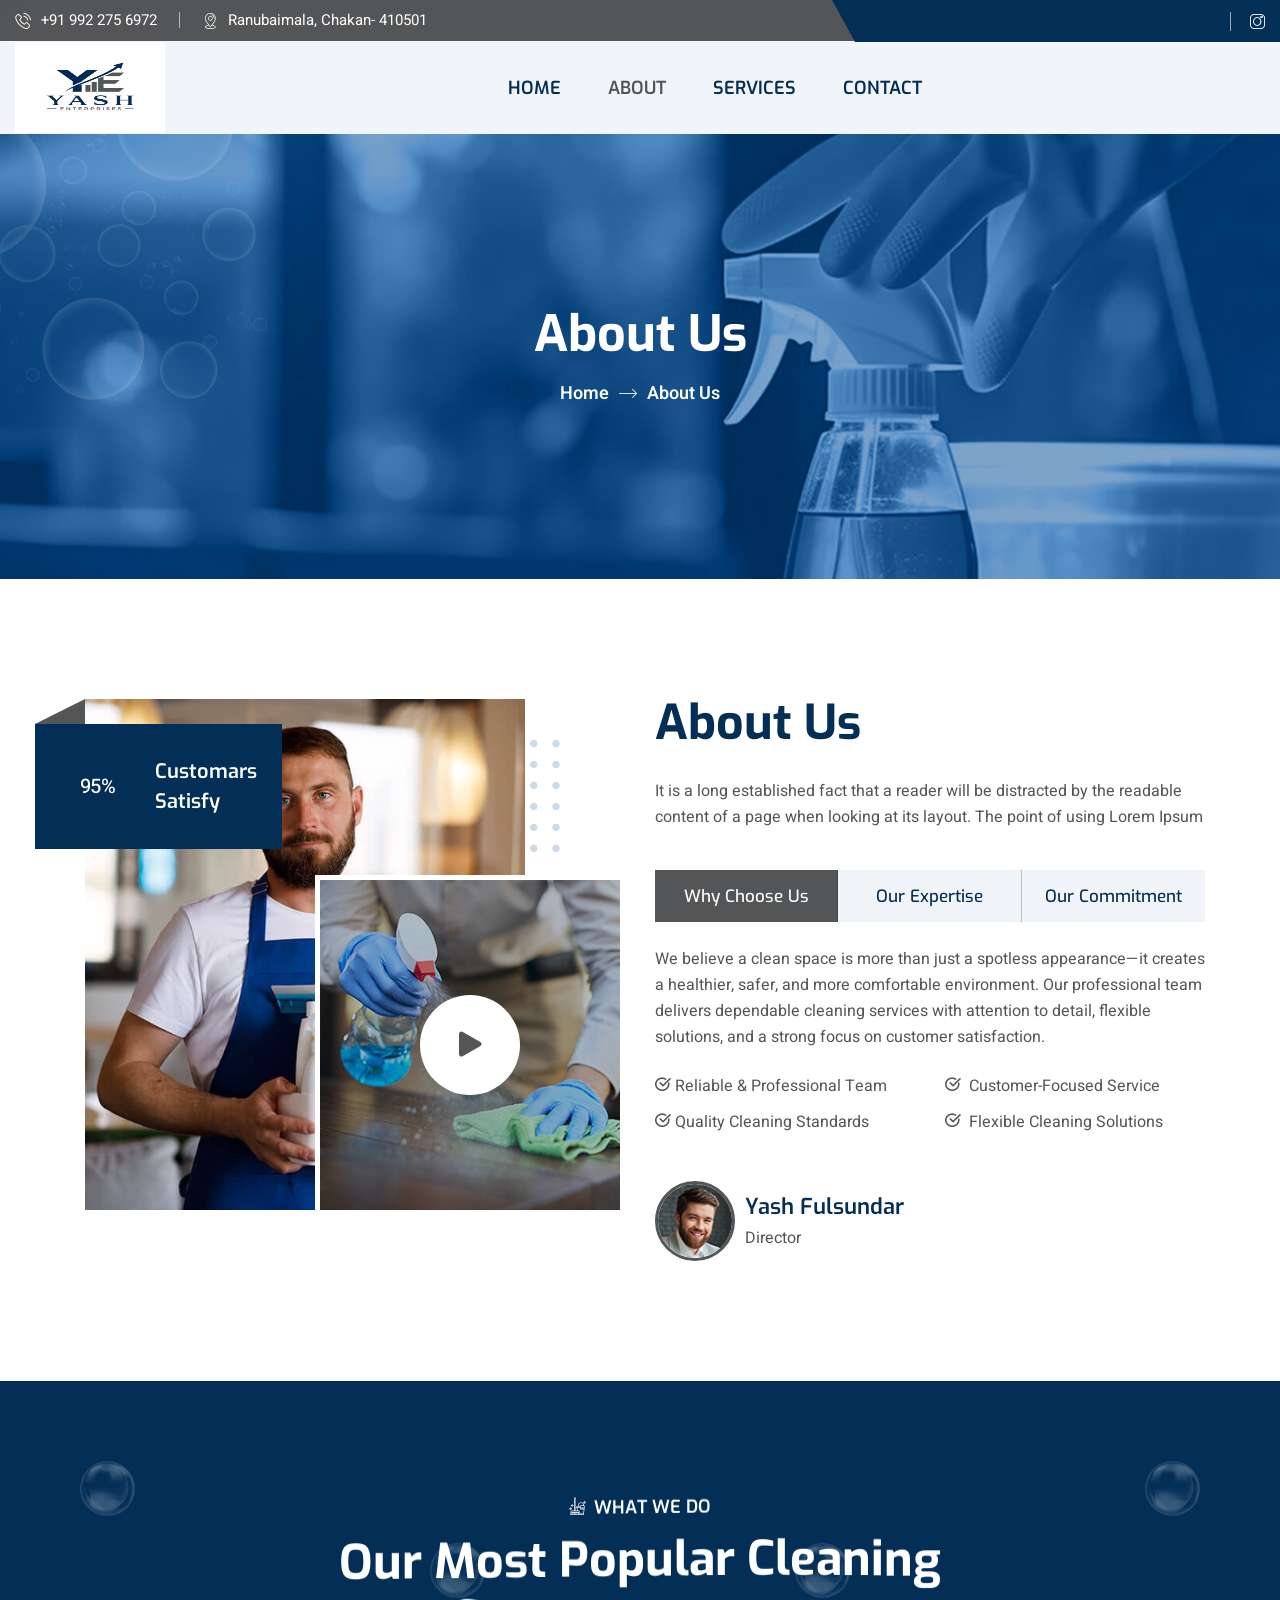
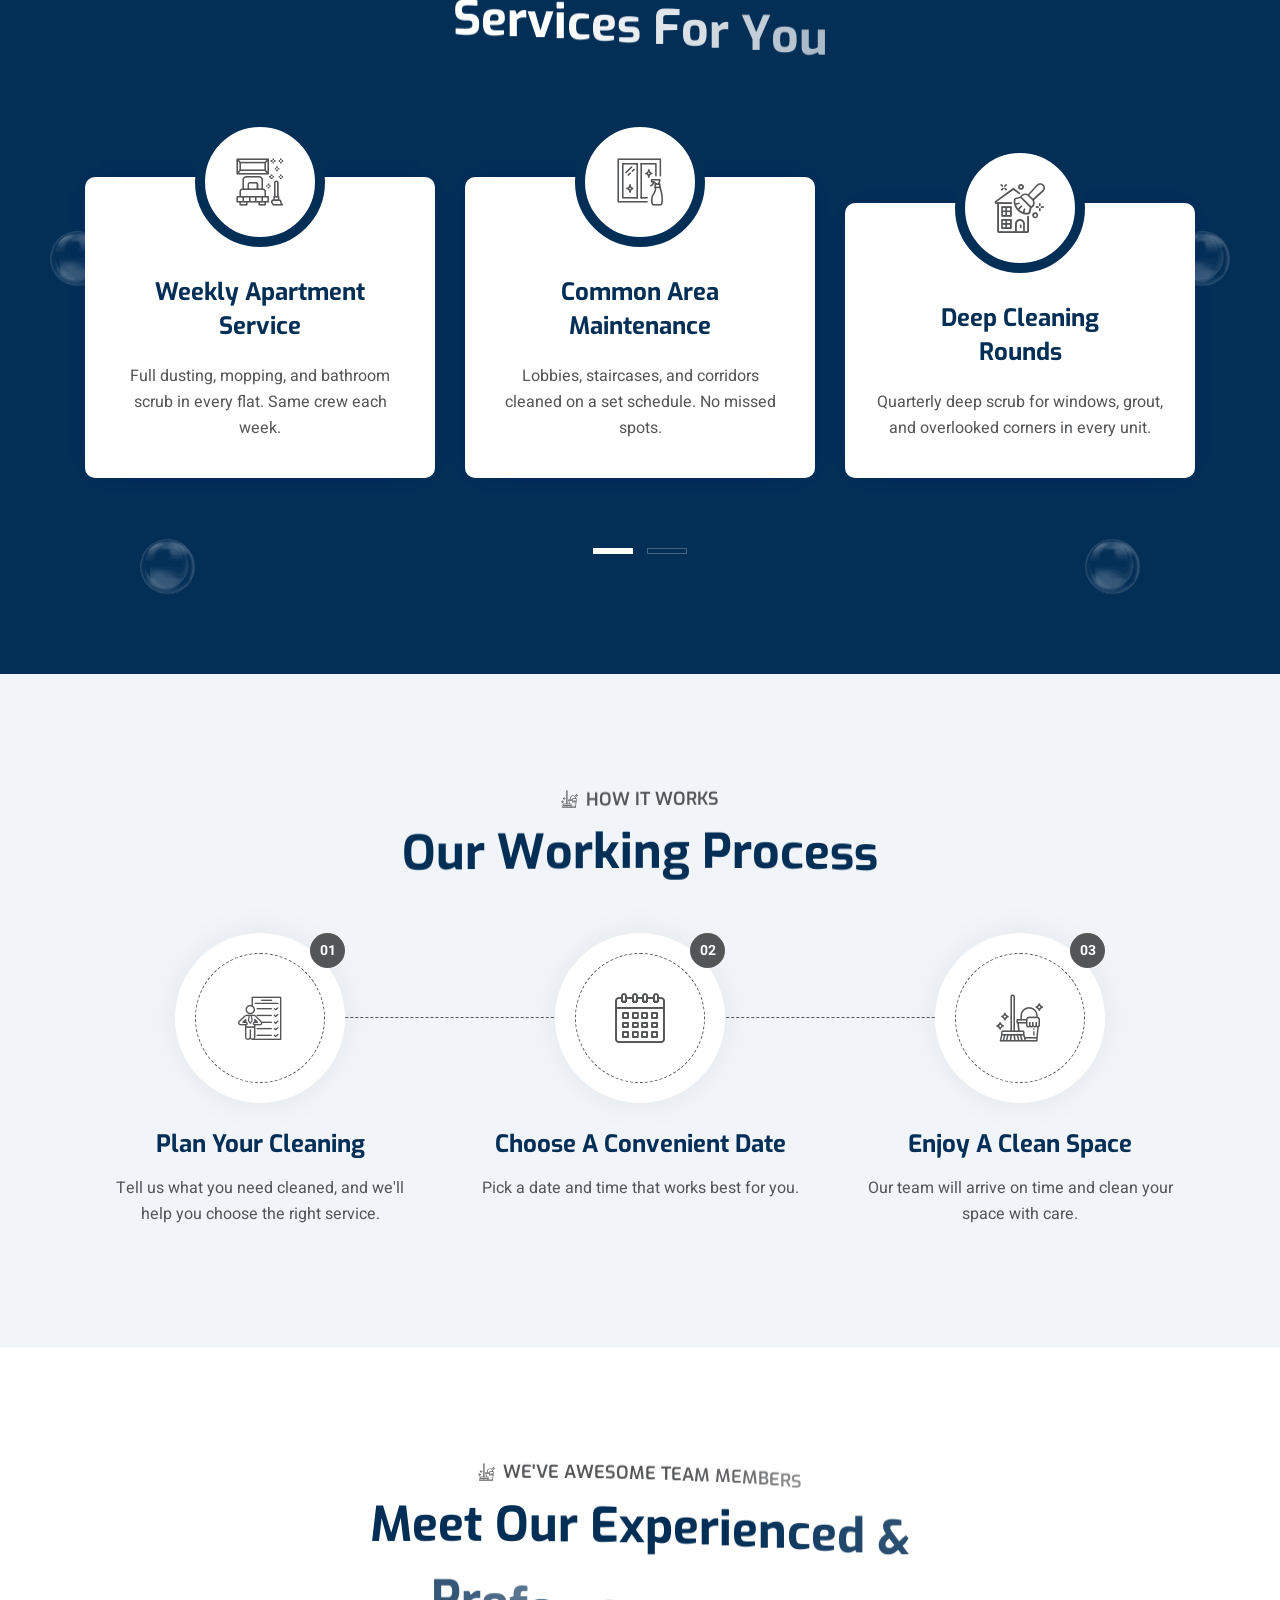
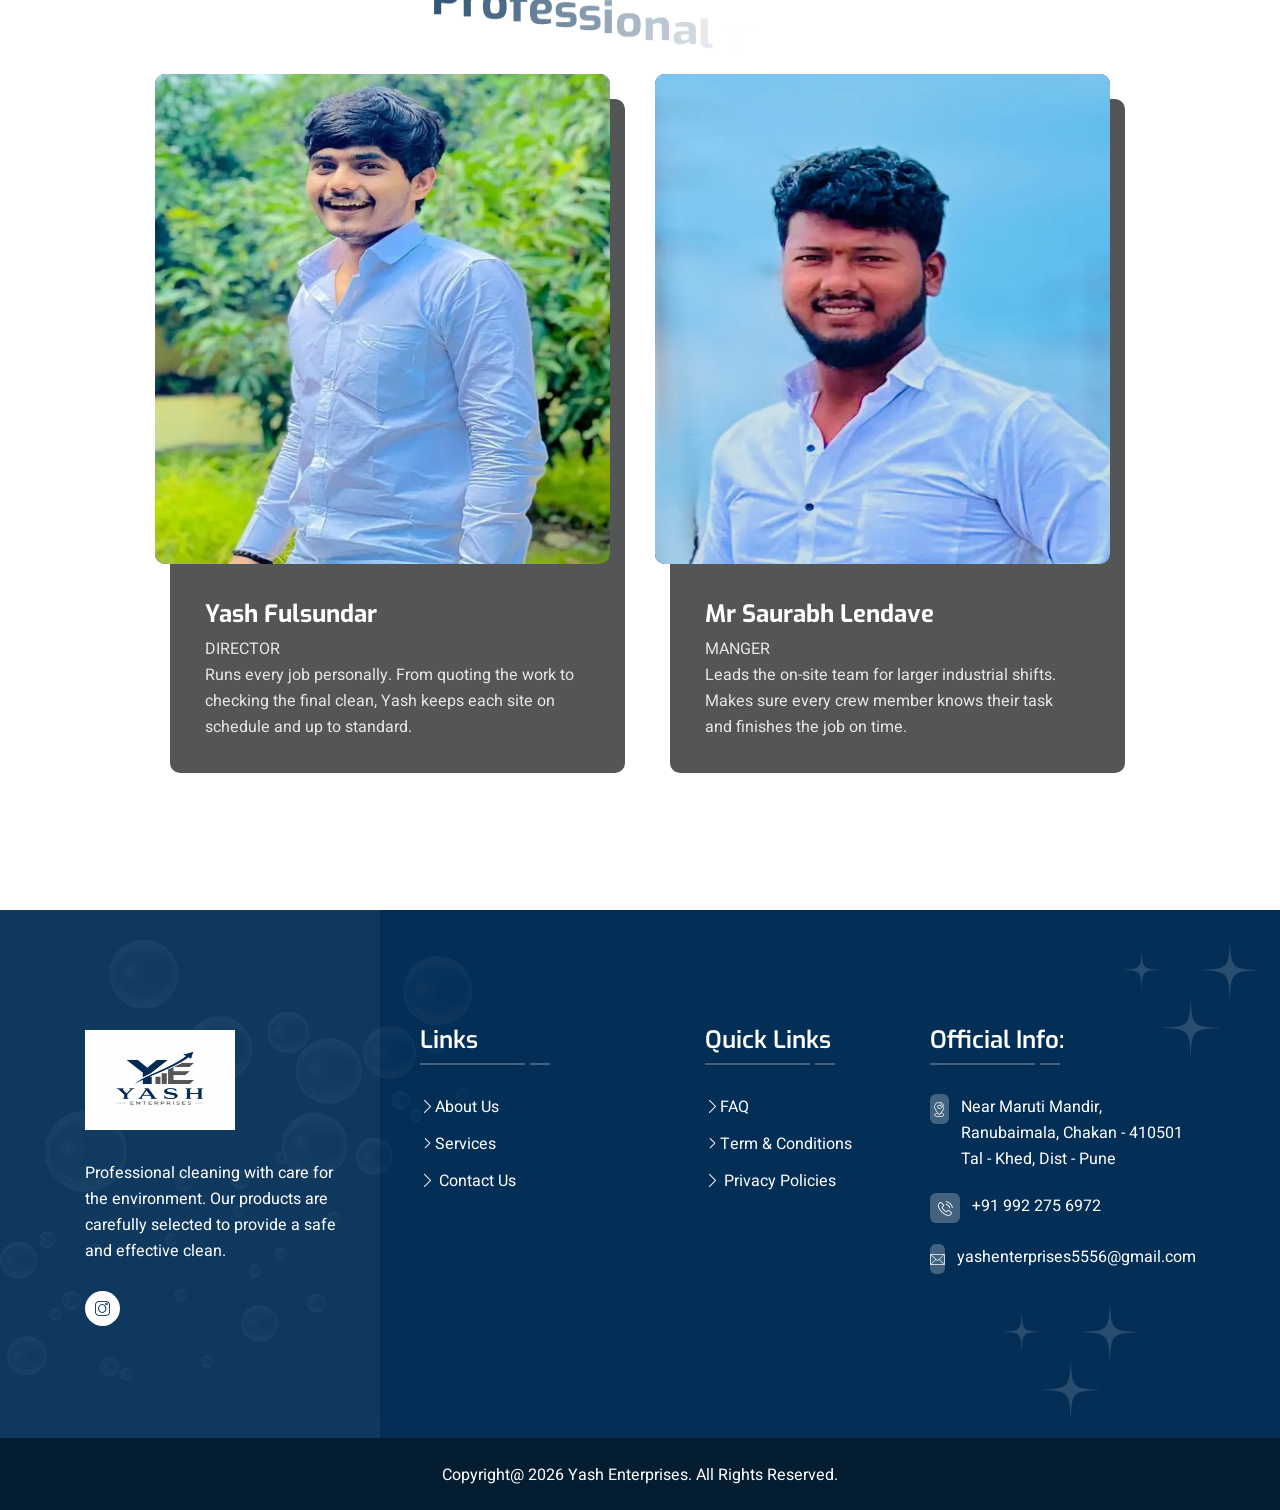
==== about-us.html @ 28309fec "first commit" ====
<!DOCTYPE html>
<html lang="en">
<head>
    <meta charset="UTF-8" />
    <meta name="viewport" content="width=device-width, initial-scale=1.0" />
    <title>Yash Enterprises | About Us</title>
    <!-- favicons Icons -->
    <link rel="apple-touch-icon" sizes="180x180" href="assets/images/favicons/favicon.png" />
    <link rel="icon" type="image/png" sizes="32x32" href="assets/images/favicons/yash_logo_32x32.png" />
    <link rel="icon" type="image/png" sizes="16x16" href="assets/images/favicons/yash_logo_16x16.png" />
    <link rel="manifest" href="assets/images/favicons/site.webmanifest" />
    <meta name="description" content="Cleanin HTML 5 Template " />

    <!-- Fonts -->
    <link
        href="https://fonts.googleapis.com/css2?family=Exo:ital,wght@0,100..900;1,100..900&amp;family=Heebo:wght@100..900&amp;display=swap"
        rel="stylesheet">

    <link rel="stylesheet" href="assets/css/01-bootstrap.min.css" />
    <link rel="stylesheet" href="assets/css/02-animate.min.css" />
    <link rel="stylesheet" href="assets/css/03-custom-animate.css" />
    <link rel="stylesheet" href="assets/css/05-flaticon.css" />
    <link rel="stylesheet" href="assets/css/06-font-awesome-all.css" />
    <link rel="stylesheet" href="assets/css/07-jarallax.css" />
    <link rel="stylesheet" href="assets/css/08-jquery.magnific-popup.css" />
    <link rel="stylesheet" href="assets/css/09-nice-select.css" />
    <link rel="stylesheet" href="assets/css/10-odometer.min.css" />
    <link rel="stylesheet" href="assets/css/11-owl.carousel.min.css" />
    <link rel="stylesheet" href="assets/css/12-owl.theme.default.min.css" />
    <link rel="stylesheet" href="assets/css/13-jquery-ui.css" />


    <link rel="stylesheet" href="assets/css/module-css/01-slider.css" />
    <link rel="stylesheet" href="assets/css/module-css/02-about.css" />
    <link rel="stylesheet" href="assets/css/module-css/03-services.css" />
    <link rel="stylesheet" href="assets/css/module-css/04-testimonial.css" />
    <link rel="stylesheet" href="assets/css/module-css/05-team.css" />
    <link rel="stylesheet" href="assets/css/module-css/06-blog.css" />
    <link rel="stylesheet" href="assets/css/module-css/07-contact.css" />
    <link rel="stylesheet" href="assets/css/module-css/08-counter.css" />
    <link rel="stylesheet" href="assets/css/module-css/09-error.css" />
    <link rel="stylesheet" href="assets/css/module-css/10-faq.css" />
    <link rel="stylesheet" href="assets/css/module-css/11-footer.css" />
    <link rel="stylesheet" href="assets/css/module-css/12-page-header.css" />
    <link rel="stylesheet" href="assets/css/module-css/13-shop.css" />
    <link rel="stylesheet" href="assets/css/module-css/14-video.css" />
    <link rel="stylesheet" href="assets/css/module-css/award.css" />
    <link rel="stylesheet" href="assets/css/module-css/before-and-after.css" />
    <link rel="stylesheet" href="assets/css/module-css/brand.css">
    <link rel="stylesheet" href="assets/css/module-css/client.css">
    <link rel="stylesheet" href="assets/css/module-css/coming-soon.css">
    <link rel="stylesheet" href="assets/css/module-css/contact-info.css">
    <link rel="stylesheet" href="assets/css/module-css/cost-calculator.css">
    <link rel="stylesheet" href="assets/css/module-css/cta.css">
    <link rel="stylesheet" href="assets/css/module-css/download-app.css">
    <link rel="stylesheet" href="assets/css/module-css/feature.css">
    <link rel="stylesheet" href="assets/css/module-css/gallery.css">
    <link rel="stylesheet" href="assets/css/module-css/google-map.css">
    <link rel="stylesheet" href="assets/css/module-css/history.css">
    <link rel="stylesheet" href="assets/css/module-css/newsletter.css">
    <link rel="stylesheet" href="assets/css/module-css/office-location.css">
    <link rel="stylesheet" href="assets/css/module-css/pricing.css">
    <link rel="stylesheet" href="assets/css/module-css/privacy.css">
    <link rel="stylesheet" href="assets/css/module-css/project.css">
    <link rel="stylesheet" href="assets/css/module-css/skill.css">
    <link rel="stylesheet" href="assets/css/module-css/sliding-text.css">
    <link rel="stylesheet" href="assets/css/module-css/why-choose.css">
    <link rel="stylesheet" href="assets/css/module-css/working-process.css">


    <link rel="stylesheet" href="assets/css/swiper.min.css" />
    <!-- template styles -->
    <link rel="stylesheet" href="assets/css/style.css" />
    <link rel="stylesheet" href="assets/css/responsive.css" />
</head>
<body class="custom-cursor">

<div class="custom-cursor__cursor"></div>
<div class="custom-cursor__cursor-two"></div>


<!--Start Preloader-->
<div class="loader js-preloader">
    <div></div>
    <div></div>
    <div></div>
</div>
<!--End Preloader-->

<div class="page-wrapper">

    <!--Start Main Header One-->
    <header class="main-header-one">
        <!--Start Main Header One Top-->
        <div class="main-header-one__top">
            <div class="container">
                <div class="main-header-one__top-inner">
                    <ul class="header-style1__contact">

                        <li>
                            <div class="icon">
                                <i class="icon-phone-call"></i>
                            </div>
                            <div class="text">
                                <p><a href="tel:1234567890">+91 992 275 6972</a></p>
                            </div>
                        </li>

                        <li>
                            <div class="icon">
                                <i class="icon-placeholder"></i>
                            </div>
                            <div class="text">
                                <p>Ranubaimala, Chakan- 410501</p>
                            </div>
                        </li>
                    </ul>

                    <div class="main-header-one__top-right">
                        <div class="header-style1__social-links">
                            <a href="https://www.instagram.com/yash.enterprises__?utm_source=qr&stkn=MXd3OWpuMnVmbTJweQ%3D%3D"><i class="icon-instagram"></i></a>
                        </div>
                    </div>
                </div>
            </div>
        </div>
        <!--End Main Header One Top-->

        <!--Start Main Header One Bottom-->
        <div class="main-header-one__bottom">
            <nav class="main-menu">
                <div class="main-menu__wrapper">
                    <div class="container">
                        <div class="main-menu__wrapper-inner">
                            <div class="main-header-one__bottom-left">
                                <div class="logo-one">
                                    <a href="index.html"><img style="height: 90px;width:150px;" src="assets/images/logo/yash-logo.jpeg" alt=""></a>
                                </div>
                            </div>

                            <div class="main-header-one__bottom-middle">
                                <div class="main-menu__main-menu-box">
                                    <a href="#" class="mobile-nav__toggler"><i class="fa fa-bars"></i></a>
                                    <ul class="main-menu__list">
                                        <li class="">
                                            <a href="index.html">Home </a>
                                        </li>

                                        <li class="">
                                            <a href="about-us.html">About</a>
                                        </li>

                                        <li class="">
                                            <a href="services.html">Services</a>
                                        </li>

                                        <li class="">
                                            <a href="contact-us.html">Contact</a>
                                        </li>
                                    </ul>
                                </div>
                            </div>

                            <div class="main-header-one__bottom-right">
                                <div class="main-header__btn">
                                    <a class="thm-btn" href="contact-us.html">Get a Quote
                                        <i class="icon-next"></i>
                                        <span class="hover-btn hover-bx"></span>
                                        <span class="hover-btn hover-bx2"></span>
                                        <span class="hover-btn hover-bx3"></span>
                                        <span class="hover-btn hover-bx4"></span>
                                    </a>
                                </div>
                            </div>
                        </div>
                    </div>
                </div>
            </nav>
        </div>
        <!--End Main Header One Bottom-->
    </header>
    <!--End Main Header One-->

    <div class="stricky-header stricky-header__one stricked-menu main-menu">
        <div class="sticky-header__content"></div><!-- /.sticky-header__content -->
    </div><!-- /.stricky-header -->

<!--Start Page Header-->
        <section class="page-header">
            <div class="page-header__bg" style="background-image: url(assets/images/backgrounds/page-header-bg.jpg)">
            </div>
            <div class="shape1 float-bob-x"><img src="assets/images/shapes/main-slider-v4-shape1.png" alt="">
            </div>
            <div class="container">
                <div class="page-header__inner">
                    <h2 class="wow fadeInDown" data-wow-duration="1500ms">About us</h2>
                    <ul class="thm-breadcrumb wow fadeInUp" data-wow-duration="1500ms">
                        <li><a href="index.html">Home</a></li>
                        <li><span class="icon-right-arrow1"></span></li>
                        <li>About us</li>
                    </ul>
                </div>
            </div>
        </section>
        <!--End Page Header-->

        <!--Start About One-->
        <section class="about-two about-two--about">
            <div class="shape2 rotate-me"><img
                src="assets/images/shapes/about-v2-shape2.png" alt=""></div>
            <div class="container">
                <div class="row">
                <!--Start About Two Img-->
                <div class="col-xl-6 wow fadeInRight animated" data-wow-delay="200ms"
                    data-wow-duration="1500ms"
                    style="visibility: visible; animation-duration: 1500ms; animation-delay: 200ms; animation-name: fadeInRight;">
                    <div class="about-two__img">
                    <div class="shape1 float-bob-y"><img
                        src="assets/images/shapes/about-v2-shape1.png" alt="">
                    </div>
                    <div class="about-two__img1">
                        <img src="assets/images/about/about-v2-img1.jpg" alt="">
                    </div>

                    <div class="about-two__img2">
                        <img src="assets/images/about/about-v2-img2.jpg" alt="">
                        <div class="about-one__video">
                        <a href="https://www.youtube.com/watch?v=06dV9txztKY"
                            class="video-popup">
                            <div class="about-one__video-icon">
                            <span class="icon-play-button-arrowhead"></span>
                            <i class="ripple"></i>
                            </div>
                        </a>
                        </div>
                    </div>
                    <div class="about-two__img-content">
                        <div class="progress-box">
                        <div class="graph-outer">
                            <div style="display:inline;width:75px;height:75px;"><canvas
                                width="93" height="93"
                                style="width: 75px; height: 75px;"></canvas><input
                                type="text" class="dial" data-fgcolor="#004a94"
                                data-bgcolor="#08395d" data-width="75" data-height="75"
                                data-linecap="normal" value="95" readonly="readonly"
                                style="display: none; width: 0px; visibility: hidden;">
                            </div>
                            <div class="inner-text count-box counted"><span
                                class="count-text" data-stop="95"
                                data-speed="2000">95</span><span
                                class="count-Parsent">%</span>
                            </div>
                        </div>
                        </div>
                        <div class="text-box">
                        <h3>Customars <br>
                            Satisfy</h3>
                        </div>
                    </div>
                    </div>
                </div>
                <!--End About Two Img-->

                <!--Start About Two Content-->
                <div class="col-xl-6 wow fadeInLeft animated" data-wow-delay="200ms"
                    data-wow-duration="1500ms"
                    style="visibility: visible; animation-duration: 1500ms; animation-delay: 200ms; animation-name: fadeInLeft;">
                    <div class="about-two__content">
                    <div class="sec-title sec-title-animation animation-style2">
                        <h5 class="sec-title__title title-animation"
                        style="perspective: 400px;">
                       About Us
                        </h5>
                    </div>

                    <div class="about-two__content-text">
                        <p>It is a long established fact that a reader will be distracted by
                        the readable
                        content of a page when looking at its layout. The point of using
                        Lorem Ipsum</p>
                    </div>
                    <div class="about-two__tab tab-box">
                        <ul class="tabs-button-box clearfix">
                        <li data-tab="#mission" class="tab-btn-item active-btn">
                            <h3>Why Choose Us</h3>
                        </li>
                        <li data-tab="#vision" class="tab-btn-item">
                            <h3> Our Expertise</h3>
                        </li>
                        <li data-tab="#history" class="tab-btn-item">
                            <h3>Our Commitment</h3>
                        </li>
                        </ul>
                        <div class="tabs-content tabs-content-box">
                        <!--Start Single Tab Content-->
                        <div class="tab tab-active" id="mission">
                            <div class="about-two__single-tab">
                            <div class="about-two__single-tab-inner">
                                <div class="about-two__single-tab-text">
                                <p>We believe a clean space is more than just a spotless appearance—it creates a healthier, safer, and more comfortable environment. Our professional team delivers dependable cleaning services with attention to detail, flexible solutions, and a strong focus on customer satisfaction.
                                </p>
                                </div>

                                <div class="about-two__single-tab-bottom">
                                <div class="row">
                                    <div class="col-xl-6 col-lg-6 col-md-6">
                                    <ul class="about-two__single-tab-bottom-list">
                                        <li>
                                        <p><span class="icon-checkmark"></span>Reliable & Professional Team</p>
                                        </li>

                                        <li>
                                        <p><span class="icon-checkmark"></span>Quality Cleaning Standards</p>
                                        </li>
                                    </ul>
                                    </div>
                                    <div class="col-xl-6 col-lg-6 col-md-6">
                                    <ul class="about-two__single-tab-bottom-list">
                                        <li>
                                        <p><span class="icon-checkmark"></span>
                                           Customer-Focused Service</p>
                                        </li>

                                        <li>
                                        <p><span class="icon-checkmark"></span> Flexible Cleaning Solutions</p>
                                        </li>
                                    </ul>
                                    </div>
                                </div>
                                </div>
                            </div>
                            </div>
                        </div>
                        <!--End Single Tab Content-->

                        <!--Start Single Tab Content-->
                        <div class="tab" id="vision">
                            <div class="about-two__single-tab">
                            <div class="about-two__single-tab-inner">
                                <div class="about-two__single-tab-text">
                                <p>With extensive experience in the cleaning industry, we understand the unique requirements of homes, apartments, offices, and common areas. Our trained team uses effective cleaning methods and pays attention to every detail to deliver consistently high-quality results.
                                </p>
                                </div>

                                <div class="about-two__single-tab-bottom">
                                <div class="row">
                                    <div class="col-xl-6 col-lg-6 col-md-6">
                                    <ul class="about-two__single-tab-bottom-list">
                                        <li>
                                        <p><span class="icon-checkmark"></span>Residential & Apartment Cleaning</p>
                                        </li>

                                        <li>
                                        <p><span class="icon-checkmark"></span>Office Cleaning Services</p>
                                        </li>
                                    </ul>
                                    </div>
                                    <div class="col-xl-6 col-lg-6 col-md-6">
                                    <ul class="about-two__single-tab-bottom-list">
                                        <li>
                                        <p><span class="icon-checkmark"></span>
                                            Common Area Maintenance</p>
                                        </li>

                                        <li>
                                        <p><span class="icon-checkmark"></span>Deep & Regular Cleaning</p>
                                        </li>
                                    </ul>
                                    </div>
                                </div>
                                </div>
                            </div>
                            </div>
                        </div>
                        <!--End Single Tab Content-->

                        <!--Start Single Tab Content-->
                        <div class="tab" id="history">
                            <div class="about-two__single-tab">
                            <div class="about-two__single-tab-inner">
                                <div class="about-two__single-tab-text">
                                <p>We are committed to maintaining clean, hygienic, and welcoming spaces for every customer. From regular maintenance to detailed cleaning, we focus on dependable service, professional standards, and results that you can see and trust.
                                </p>
                                </div>

                                <div class="about-two__single-tab-bottom">
                                <div class="row">
                                    <div class="col-xl-6 col-lg-6 col-md-6">
                                    <ul class="about-two__single-tab-bottom-list">
                                        <li>
                                        <p><span class="icon-checkmark"></span>Consistent Service Quality</p>
                                        </li>

                                        <li>
                                        <p><span class="icon-checkmark"></span>Hygiene & Cleanliness</p>
                                        </li>
                                    </ul>
                                    </div>
                                    <div class="col-xl-6 col-lg-6 col-md-6">
                                    <ul class="about-two__single-tab-bottom-list">
                                        <li>
                                        <p><span class="icon-checkmark"></span>
                                            Trained Cleaning Professionals</p>
                                        </li>

                                        <li>
                                        <p><span class="icon-checkmark"></span>Complete Customer Satisfaction</p>
                                        </li>
                                    </ul>
                                    </div>
                                </div>
                                </div>
                            </div>
                            </div>
                        </div>
                        <!--End Single Tab Content-->
                        </div>
                    </div>

                    <div class="about-two__content-bottom">
                        <div class="about-two__content-founder">
                        <div class="img-box">
                            <img src="assets/images/about/about-v2-img3.jpg" alt="">
                        </div>
                        <div class="text-box">
                            <h3>Yash Fulsundar</h3>
                            <p>Director</p>
                        </div>
                        </div>
                    </div>
                    </div>
                </div>
                <!--End About Two Content-->
                </div>
            </div>
        </section>
        <!--End About One-->

        <!--Start Services One-->
        <div class="services-one">
            <div class="shape1 float-bob-y"><img src="assets/images/shapes/services-v1-shape1.png" alt=""></div>
            <div class="shape2 float-bob-y"><img src="assets/images/shapes/services-v1-shape1.png" alt=""></div>
            <div class="shape3 float-bob-y"><img src="assets/images/shapes/services-v1-shape1.png" alt=""></div>
            <div class="shape4 float-bob-y"><img src="assets/images/shapes/services-v1-shape1.png" alt=""></div>
            <div class="shape5 float-bob-y"><img src="assets/images/shapes/services-v1-shape1.png" alt=""></div>
            <div class="shape6 float-bob-y"><img src="assets/images/shapes/services-v1-shape1.png" alt=""></div>
            <div class="shape7 float-bob-y"><img src="assets/images/shapes/services-v1-shape1.png" alt=""></div>
            <div class="shape8 float-bob-y"><img src="assets/images/shapes/services-v1-shape1.png" alt=""></div>
            <div class="container">
                <div class="sec-title text-center sec-title-animation animation-style1">
                    <div class="sec-title__tagline center">
                        <div class="icon-box">
                            <span class="icon-household"></span>
                        </div>

                        <div class="text title-animation">
                            <h4> What We Do </h4>
                        </div>
                    </div>
                    <h2 class="sec-title__title title-animation">Our Most Popular Cleaning <br>
                        Services For You </h2>
                </div>

                <div class="services-one__inner">
                   <div class="services-one__carousel owl-carousel owl-theme thm-dot-style1">

                        <!-- Weekly Apartment Service -->
                        <div class="services-one__single">
                            <div class="services-one__single-inner text-center">
                                <div class="services-one__single-icon">
                                    <span class="icon-bed"></span>
                                </div>

                                <h2>
                                    <a href="house-cleaning.php">Weekly Apartment Service</a>
                                </h2>

                                <p>
                                    Full dusting, mopping, and bathroom scrub in every flat.
                                    Same crew each week.
                                </p>

                                </div>

                            <div class="shadow-one"></div>
                            <div class="shadow-two"></div>
                        </div>


                        <!-- Common Area Maintenance -->
                        <div class="services-one__single">
                            <div class="services-one__single-inner text-center">
                                <div class="services-one__single-icon">
                                    <span class="icon-window-cleaning"></span>
                                </div>

                                <h2>
                                    <a href="house-cleaning.php">Common Area Maintenance</a>
                                </h2>

                                <p>
                                    Lobbies, staircases, and corridors cleaned on a set
                                    schedule. No missed spots.
                                </p>

                                </div>

                            <div class="shadow-one"></div>
                            <div class="shadow-two"></div>
                        </div>


                        <!-- Deep Cleaning Rounds -->
                        <div class="services-one__single">
                            <div class="services-one__single-inner text-center">
                                <div class="services-one__single-icon">
                                    <span class="icon-house"></span>
                                </div>

                                <h2>
                                    <a href="house-cleaning.php">Deep Cleaning Rounds</a>
                                </h2>

                                <p>
                                    Quarterly deep scrub for windows, grout, and
                                    overlooked corners in every unit.
                                </p>

                                </div>

                            <div class="shadow-one"></div>
                            <div class="shadow-two"></div>
                        </div>


                        <!-- Garbage and Recycling Runs -->
                        <div class="services-one__single">
                            <div class="services-one__single-inner text-center">
                                <div class="services-one__single-icon">
                                    <span class="icon-window-cleaner"></span>
                                </div>

                                <h2>
                                    <a href="house-cleaning.php">Garbage & Recycling Runs</a>
                                </h2>

                                <p>
                                    Daily waste collection from each floor. Segregated
                                    disposal as per society rules.
                                </p>

                                </div>

                            <div class="shadow-one"></div>
                            <div class="shadow-two"></div>
                        </div>


                        <!-- Parking and Basement Upkeep -->
                        <div class="services-one__single">
                            <div class="services-one__single-inner text-center">
                                <div class="services-one__single-icon">
                                    <span class="icon-house-2"></span>
                                </div>

                                <h2>
                                    <a href="house-cleaning.php">Parking & Basement Upkeep</a>
                                </h2>

                                <p>
                                    Sweeping, mopping, and removing debris from
                                    parking areas and basement levels.
                                </p>

                                </div>

                            <div class="shadow-one"></div>
                            <div class="shadow-two"></div>
                        </div>


                        <!-- Custom Society Packages -->
                        <div class="services-one__single">
                            <div class="services-one__single-inner text-center">
                                <div class="services-one__single-icon">
                                    <span class="icon-car-wash"></span>
                                </div>

                                <h2>
                                    <a href="house-cleaning.php">Custom Society Packages</a>
                                </h2>

                                <p>
                                    Tailored schedules and scope for each building.
                                    We work with your committee.
                                </p>

                                </div>

                            <div class="shadow-one"></div>
                            <div class="shadow-two"></div>
                        </div>

                    </div>
                </div>
            </div>
        </div>
        <!--End Services One-->

        <!--Start Working Process One-->
        <section class="working-process-one">
            <div class="shape2 float-bob-y"><img src="assets/images/shapes/working-process-v1-shape1.png" alt=""></div>
            <div class="shape3 float-bob-x"><img src="assets/images/shapes/working-process-v1-shape2.png" alt=""></div>
            <div class="container">
                <div class="sec-title text-center sec-title-animation animation-style1">
                    <div class="sec-title__tagline center">
                        <div class="icon-box">
                            <span class="icon-household"></span>
                        </div>

                        <div class="text title-animation">
                            <h4>How It Works</h4>
                        </div>
                    </div>
                    <h2 class="sec-title__title title-animation">Our Working Process</h2>
                </div>

                <div class="shape1"></div>
                <div class="row">
                    <!--Start Working Process One Single-->
                    <div class="col-xl-4 col-lg-4 wow fadeInLeft" data-wow-delay="0ms" data-wow-duration="1500ms">
                        <div class="working-process-one__single">
                            <div class="icon">
                                <div class="count-box">01</div>
                                <span class="icon-task-complete"></span>
                            </div>

                            <div class="content-box text-center">
                                <h2><a href="#">Plan Your Cleaning</a></h2>
                                <p>Tell us what you need cleaned, and we'll help you choose the right service.</p>
                            </div>
                        </div>
                    </div>
                    <!--End Working Process One Single-->

                    <!--Start Working Process One Single-->
                    <div class="col-xl-4 col-lg-4 wow fadeInRight" data-wow-delay="100ms" data-wow-duration="1500ms">
                        <div class="working-process-one__single">
                            <div class="icon">
                                <div class="count-box">02</div>
                                <span class="icon-calendar-1"></span>
                            </div>

                            <div class="content-box text-center">
                                <h2><a href="#">Choose a Convenient Date</a></h2>
                                <p>Pick a date and time that works best for you.</p>
                            </div>
                        </div>
                    </div>
                    <!--End Working Process One Single-->

                    <!--Start Working Process One Single-->
                    <div class="col-xl-4 col-lg-4 wow fadeInLeft" data-wow-delay="200ms" data-wow-duration="1500ms">
                        <div class="working-process-one__single">
                            <div class="icon">
                                <div class="count-box">03</div>
                                <span class="icon-household"></span>
                            </div>

                            <div class="content-box text-center">
                                <h2><a href="#">Enjoy a Clean Space</a></h2>
                                <p>Our team will arrive on time and clean your space with care.</p>
                            </div>
                        </div>
                    </div>
                    <!--End Working Process One Single-->
                </div>
            </div>
        </section>
        <!--End Working Process One-->

        <!--Start Team One-->
        <section class="team-one">
            <div class="container">
                <div class="sec-title text-center sec-title-animation animation-style1">
                    <div class="sec-title__tagline center">
                        <div class="icon-box">
                            <span class="icon-household"></span>
                        </div>

                        <div class="text title-animation">
                            <h4>We've Awesome Team Members</h4>
                        </div>
                    </div>
                    <h2 class="sec-title__title title-animation">Meet Our Experienced & <br>
                        Professional Team</h2>
                </div>

                <div class="container">
                    <div class="row" style="justify-content:center;">
                        <!--Start Team Three Single-->
                        <div class="col-xl-6 col-lg-6 col-md-6 wow fadeInUp animated" data-wow-delay=".3s" style="visibility: visible; animation-delay: 0.3s; animation-name: fadeInUp;width:500px;">
                            <div class="team-three__single">
                                <div class="team-three__single-img">
                                    <img style="height:500px" src="assets/images/team/yash.webp" alt="">

                                    <ul class="team-three__social-links">
                                        <li><a href="#">fb</a></li>
                                        <li><a href="#">tw</a></li>
                                        <li><a href="#">yt</a></li>
                                        <li><a href="#">li</a></li>
                                    </ul>
                                </div>

                                <div class="team-three__single-content">
                                    <div class="shape1"><img src="assets/images/shapes/team-v3-shape1.png" alt=""></div>
                                    <h2><a href="team-details.php">Yash Fulsundar</a></h2>
                                    <p>DIRECTOR</p>
                                    <p>Runs every job personally. From quoting the work to checking the final clean, Yash keeps each site on schedule and up to standard.</p>
                                </div>
                            </div>
                        </div>
                        <!--End Team Three Single-->

                        <!--Start Team Three Single-->
                        <div class="col-xl-6 col-lg-6 col-md-6 wow fadeInDown animated" data-wow-delay=".3s" style="visibility: visible; animation-delay: 0.3s; animation-name: fadeInDown;width:500px;">
                            <div class="team-three__single">
                                <div class="team-three__single-img">
                                    <img style="height:500px" src="assets/images/team/saurab.webp" alt="">

                                    <ul class="team-three__social-links">
                                        <li><a href="#">fb</a></li>
                                        <li><a href="#">tw</a></li>
                                        <li><a href="#">yt</a></li>
                                        <li><a href="#">li</a></li>
                                    </ul>
                                </div>

                                <div class="team-three__single-content">
                                    <div class="shape1"><img src="assets/images/shapes/team-v3-shape1.png" alt=""></div>
                                    <h2><a href="team-details.php">Mr Saurabh Lendave</a></h2>
                                    <p>MANGER</p>
                                    <p>Leads the on-site team for larger industrial shifts. Makes sure every crew member knows their task and finishes the job on time.</p>
                                </div>
                            </div>
                        </div>
                        <!--End Team Three Single-->
                    </div>
                </div>
            </div>
        </section>
        <!--End Team One-->

        <!--Start Site Footer-->
        <footer class="site-footer">
            <div class="shape1 float-bob-x"><img src="assets/images/shapes/footer-v1-shape1.png" alt=""></div>
            <div class="shape2 scale"><img src="assets/images/shapes/footer-v1-shape2.png" alt=""></div>
            <div class="shape3 scale"><img src="assets/images/shapes/footer-v1-shape2.png" alt=""></div>
            <!--Start Site Footer Top-->
            <div class="site-footer__top">
                <div class="container">
                    <div class="row">
                        <div class="col-xl-3 col-lg-6 col-md-6  wow fadeInUp" data-wow-delay=".0s">
                            <div class="footer-widget__single footer-widget__about">
                                <div class="site-footer__logo">
                                    <a href="index.html"><img style="height: 100px; width: 150px;" src="assets/images/logo/yash-logo.jpeg" alt=""></a>
                                </div>

                                <div class="footer-widget__about-text">
                                    <p>Professional cleaning with care for the environment.
                                        Our products are carefully selected to provide a safe and effective clean.
                                        </p>
                                </div>

                                <div class="footer-widget__about-social-links">
                                    <ul>
                                        <li><a href="https://www.instagram.com/yash.enterprises__?utm_source=qr&stkn=MXd3OWpuMnVmbTJweQ%3D%3D"><span class="icon-instagram"></span></a></li>
                                    </ul>
                                </div>

                            </div>
                        </div>

                        <div class="col-xl-3 col-lg-6 col-md-6  wow fadeInUp" data-wow-delay=".1s">
                            <div class="footer-widget__single footer-widget__services">
                                <div class="title-box">
                                    <h2>Links</h2>
                                    <div class="line"></div>
                                </div>

                                <ul class="footer-widget__services-list">
                                    <li><a href="about-us.html"><span class="icon-right-chevron"></span>About Us</a>
                                    </li>
                                    <li><a href="services.html"><span class="icon-chevron"></span>Services</a></li>
                                    <li><a href="contact-us.html"><span class="icon-right-chevron"></span>
                                           Contact Us</a>
                                    </li>
                                </ul>
                            </div>
                        </div>

                        <div class="col-xl-3 col-lg-6 col-md-6  wow fadeInUp" data-wow-delay=".1s">
                            <div class="footer-widget__single footer-widget__services">
                                <div class="title-box">
                                    <h2>Quick Links</h2>
                                    <div class="line"></div>
                                </div>

                                <ul class="footer-widget__services-list">
                                    <li><a href="faq.html"><span class="icon-right-chevron"></span>FAQ</a>
                                    </li>
                                    <li><a href=""><span class="icon-chevron"></span>Term & Conditions</a></li>
                                    <li><a href=""><span class="icon-right-chevron"></span>
                                           Privacy Policies</a>
                                    </li>
                                </ul>
                            </div>
                        </div>

                        <div class="col-xl-3 col-lg-6 col-md-6  wow fadeInUp" data-wow-delay=".2s">
                            <div class="footer-widget__single footer-widget__contact">
                                <div class="title-box">
                                    <h2>Official info:</h2>
                                    <div class="line"></div>
                                </div>

                                <ul class="footer-widget__contact-list">
                                    <li>
                                        <div class="icon-box">
                                            <span class="icon-placeholder"></span>
                                        </div>

                                        <div class="text-box">
                                             <p>Near Maruti Mandir, Ranubaimala, Chakan - 410501 <br>
                                                Tal - Khed, Dist - Pune</p>
                                        </div>
                                    </li>

                                    <li>
                                        <div class="icon-box">
                                            <span class="icon-phone-call"></span>
                                        </div>

                                        <div class="text-box">
                                            <p><a href="tel:9922756972">+91 992 275 6972</a></p>
                                        </div>
                                    </li>

                                    <li>
                                        <div class="icon-box">
                                            <span class="icon-envelope"></span>
                                        </div>

                                        <div class="text-box">
                                             <p><a href="mailto:yashenterprises5556@gmail.com">yashenterprises5556@gmail.com</a></p>
                                        </div>
                                    </li>
                                </ul>
                            </div>
                        </div>

                    </div>
                </div>
            </div>
            <!--End Site Footer Top-->

            <!--Start Site Footer Bottom-->
            <div class="site-footer__bottom">
                <div class="container">
                    <div class="row">
                        <div class="col-xl-12">
                            <div class="site-footer__bottom-inner">
                                <div class="site-footer__copyright">
                                    <p>Copyright@ 2026 Yash Enterprises. All Rights Reserved.</p>
                                </div>
                            </div>
                        </div>
                    </div>
                </div>
            </div>
            <!--End Site Footer Bottom-->
        </footer>
        <!--End Site Footer-->

    </div><!-- /.page-wrapper -->


    <div class="mobile-nav__wrapper">
        <div class="mobile-nav__overlay mobile-nav__toggler"></div>


        <div class="mobile-nav__content">
            <span class="mobile-nav__close mobile-nav__toggler">
                <i class="fa fa-times"></i>
            </span>
            <div class="logo-box">
                <a href="index.html" aria-label="logo image">
                    <img src="assets/images/resources/logo-2.png" alt="Logo" />
                </a>
            </div>
            <div class="mobile-nav__container"></div>
            <ul class="mobile-nav__contact list-unstyled">
                <li>
                    <i class="icon-envelope"></i>
                    <a href="mailto:needhelp@cleanin.com">needhelp@cleanin.com</a>
                </li>
                <li>
                    <i class="icon-phone-call"></i>
                    <a href="tel:666-888-0000">666 888 0000</a>
                </li>
            </ul>
            <div class="mobile-nav__top">
                <div class="mobile-nav__social">
                    <a href="#" class="icon-facebook-app-symbol"></a>
                    <a href="#" class="icon-twitter-1"></a>
                    <a href="https://www.instagram.com/yash.enterprises__?utm_source=qr&stkn=MXd3OWpuMnVmbTJweQ%3D%3D" class="icon-instagram"></a>
                    <a href="#" class="icon-pinterest"></a>
                </div>
            </div>
        </div>


    </div>
    <!-- /.mobile-nav__wrapper -->

    <!-- ==== search popup start ==== -->
    <div class="search-popup">
        <button class="close-search" aria-label="close search box" title="close search box">
            <span class="icon-plus-1"></span>
        </button>
        <form action="#" method="post">
            <div class="search-popup__group">
                <input type="text" name="search-field" id="searchField" placeholder="Search Here..." required>
                <button type="submit" aria-label="search products" title="search products">
                    <i class="icon-search-interface-symbol"></i>
                </button>
            </div>
        </form>
    </div>
    <!-- ==== / search popup end ==== -->

    <a href="#" data-target="html" class="scroll-to-target scroll-to-top">
        <span class="scroll-to-top__wrapper"><span class="scroll-to-top__inner"></span></span>
        <span class="scroll-to-top__text"> Go Back Top</span>
    </a>


    <script src="assets/js/jquery-latest.js"></script>
    <script src="assets/js/jquery.ajaxchimp.min.js"></script>
    <script src="assets/js/jquery.circle-progress.min.js"></script>
    <script src="assets/js/jquery.event.move.js"></script>
    <script src="assets/js/jquery.validate.min.js"></script>
    <script src="assets/js/swiper.min.js"></script>
    <script src="assets/js/knob.js"></script>
    <script src="assets/js/marquee.min.js"></script>
    <script src="assets/js/twentytwenty.js"></script>
    <script src="assets/js/typed-2.0.11.js"></script>
    <script src="assets/js/wNumb.min.js"></script>
    <script src="assets/js/curved-text/jquery.circleType.js"></script>
    <script src="assets/js/curved-text/jquery.fittext.js"></script>
    <script src="assets/js/curved-text/jquery.lettering.min.js"></script>
    <script src="assets/js/gsap/gsap.js"></script>
    <script src="assets/js/gsap/ScrollTrigger.js"></script>
    <script src="assets/js/gsap/SplitText.js"></script>


    <script src="assets/js/01-bootstrap.bundle.min.js"></script>
    <script src="assets/js/02-countdown.min.js"></script>
    <script src="assets/js/03-jquery.appear.min.js"></script>
    <script src="assets/js/04-jquery.nice-select.min.js"></script>
    <script src="assets/js/05-owl.carousel.min.js"></script>
    <script src="assets/js/06-jarallax.min.js"></script>
    <script src="assets/js/07-odometer.min.js"></script>
    <script src="assets/js/08-jquery-ui.js"></script>
    <script src="assets/js/09-jquery.magnific-popup.min.js"></script>
    <script src="assets/js/10-wow.js"></script>
    <script src="assets/js/11-isotope.js"></script>
    <script src="assets/js/12-jquery-sidebar-content.js"></script>


    <!-- template js -->
    <script src="assets/js/script.js"></script>

</body>
</html>
---- assets/css/module-css/01-slider.css ----
/***
=============================================
Main Slider One
=============================================
***/
.main-slider-one {
    position: relative;
    display: block;
    z-index: 1;
}

.main-slider-one__bg {
    position: absolute;
    top: 0;
    left: 0;
    bottom: 0;
    right: 0;
    background: var(--cleanin-black);
    background-blend-mode: luminosity;
    background-attachment: scroll;
    background-size: cover;
    background-repeat: no-repeat;
    background-position: center center;
    -webkit-transform: scale(1);
    -ms-transform: scale(1);
    transform: scale(1);
    -webkit-transition: all 6000ms linear;
    -moz-transition: all 6000ms linear;
    -ms-transition: all 6000ms linear;
    -o-transition: all 6000ms linear;
    transition: all 6000ms linear;
    z-index: -1;
}

.main-slider-one .active .main-slider-one__bg {
    -webkit-transform: scale(1.10);
    -ms-transform: scale(1.10);
    transform: scale(1.10);
}

.main-slider-one__bg::before {
    position: absolute;
    top: 0;
    left: 0;
    bottom: 0;
    right: 0;
    background: rgba(var(--cleanin-base-rgb), 0.6);
    content: "";
    z-index: -1;
}

.main-slider-one__single {
    position: relative;
    display: block;
    padding: 204px 0px 210px;
    z-index: 1;
}

.main-slider-one__content {
    position: relative;
    display: block;
    overflow: hidden;
}

.main-slider-one__content .tagline {
    position: relative;
    display: block;
    margin-bottom: 25px;
    opacity: 0;
    -webkit-transform: perspective(400px) rotateY(0deg) translateY(-80px);
    -ms-transform: perspective(400px) rotateY(0deg) translateY(-80px);
    transform: perspective(400px) rotateY(0deg) translateY(-80px);
    -webkit-transform-origin: bottom;
    -ms-transform-origin: bottom;
    transform-origin: bottom;
    -webkit-transition: all 1500ms ease;
    -moz-transition: all 1500ms ease;
    -ms-transition: all 1500ms ease;
    -o-transition: all 1500ms ease;
    transition: all 1500ms ease;
    z-index: 10;
}

.main-slider-one .active .main-slider-one__content .tagline {
    opacity: 1;
    -webkit-transform: perspective(400px) rotateY(0deg) translateY(0px);
    -ms-transform: perspective(400px) rotateY(0deg) translateY(0px);
    transform: perspective(400px) rotateY(0deg) translateY(0px);
    -webkit-transition-delay: 1200ms;
    -moz-transition-delay: 1200ms;
    -ms-transition-delay: 1200ms;
    -o-transition-delay: 1200ms;
    transition-delay: 1200ms;
}

.main-slider-one__content .tagline span {
    font-size: 16px;
    line-height: 26px;
    font-weight: 700;
    text-transform: uppercase;
    color: var(--cleanin-white);
    letter-spacing: 0.02em;
}

.main-slider-one__content .title-box {
    position: relative;
    display: block;
    opacity: 0;
    -webkit-transform: perspective(400px) rotateY(0deg) translateY(-80px);
    -ms-transform: perspective(400px) rotateY(0deg) translateY(-80px);
    transform: perspective(400px) rotateY(0deg) translateY(-80px);
    -webkit-transform-origin: bottom;
    -ms-transform-origin: bottom;
    transform-origin: bottom;
    -webkit-transition: all 1200ms ease;
    -moz-transition: all 1200ms ease;
    -ms-transition: all 1200ms ease;
    -o-transition: all 1200ms ease;
    transition: all 1200ms ease;
    z-index: 10;
}

.main-slider-one .active .main-slider-one__content .title-box {
    opacity: 1;
    -webkit-transform: perspective(400px) rotateY(0deg) translateY(0px);
    -ms-transform: perspective(400px) rotateY(0deg) translateY(0px);
    transform: perspective(400px) rotateY(0deg) translateY(0px);
    -webkit-transition-delay: 900ms;
    -moz-transition-delay: 900ms;
    -ms-transition-delay: 900ms;
    -o-transition-delay: 900ms;
    transition-delay: 900ms;
}

.main-slider-one__content .title-box h2 {
    color: var(--cleanin-white);
    font-size: 82px;
    line-height: 1.1em;
    font-weight: 700;
    text-transform: capitalize;
}

.main-slider-one__content .text-box {
    position: relative;
    display: block;
    margin-top: 30px;
    opacity: 0;
    -webkit-transform: perspective(400px) rotateY(0deg) translateY(80px);
    -ms-transform: perspective(400px) rotateY(0deg) translateY(80px);
    transform: perspective(400px) rotateY(0deg) translateY(80px);
    -webkit-transform-origin: bottom;
    -ms-transform-origin: bottom;
    transform-origin: bottom;
    -webkit-transition: all 1500ms ease;
    -moz-transition: all 1500ms ease;
    -ms-transition: all 1500ms ease;
    -o-transition: all 1500ms ease;
    transition: all 1500ms ease;
    z-index: 10;
}

.main-slider-one .active .main-slider-one__content .text-box {
    opacity: 1;
    -webkit-transform: perspective(400px) rotateY(0deg) translateY(0px);
    -ms-transform: perspective(400px) rotateY(0deg) translateY(0px);
    transform: perspective(400px) rotateY(0deg) translateY(0px);
    -webkit-transition-delay: 1200ms;
    -moz-transition-delay: 1200ms;
    -ms-transition-delay: 1200ms;
    -o-transition-delay: 1200ms;
    transition-delay: 1200ms;
}

.main-slider-one__content .text-box p {
    color: var(--cleanin-white);
}

.main-slider-one__btn {
    position: relative;
    display: block;
    margin-top: 52px;
    line-height: 0px;
    opacity: 0;
    -webkit-transform: perspective(400px) rotateY(0deg) translateY(80px);
    -ms-transform: perspective(400px) rotateY(0deg) translateY(80px);
    transform: perspective(400px) rotateY(0deg) translateY(80px);
    -webkit-transform-origin: bottom;
    -ms-transform-origin: bottom;
    transform-origin: bottom;
    -webkit-transition: all 1500ms ease;
    -moz-transition: all 1500ms ease;
    -ms-transition: all 1500ms ease;
    -o-transition: all 1500ms ease;
    transition: all 1500ms ease;
    z-index: 10;
}

.main-slider-one .active .main-slider-one__btn {
    opacity: 1;
    -webkit-transform: perspective(400px) rotateY(0deg) translateY(0px);
    -ms-transform: perspective(400px) rotateY(0deg) translateY(0px);
    transform: perspective(400px) rotateY(0deg) translateY(0px);
    -webkit-transition-delay: 1200ms;
    -moz-transition-delay: 1200ms;
    -ms-transition-delay: 1200ms;
    -o-transition-delay: 1200ms;
    transition-delay: 1200ms;
}

.bubble-section {
    position: relative;
}

.bubbleContainer {
    width: 100%;
    position: absolute;
    top: 0;
    left: 0;
    height: 100%;
    overflow: hidden;
    z-index: 1;
    pointer-events: none;
}

div[class^="bubble-"] {
    height: 1px;
    width: 1px;
    position: absolute;
    background: url(buble.png) no-repeat center center;
    background-size: cover;
    border-radius: 50%;
    -webkit-transform: translateX(-50%);
    -ms-transform: translateX(-50%);
    transform: translateX(-50%);
    pointer-events: none;
}

.bubble-1 {
    bottom: 0px;
    left: 60%;
    -webkit-animation: bubble-movement 10s infinite ease-in -5.7s;
    animation: bubble-movement 10s infinite ease-in -5.7s;
}

.bubble-2 {
    bottom: 0px;
    left: 90%;
    -webkit-animation: bubble-movement 10s infinite ease-in -4.94s;
    animation: bubble-movement 10s infinite ease-in -4.94s;
}

.bubble-3 {
    bottom: 0px;
    left: 20%;
    -webkit-animation: bubble-movement 4s infinite ease-in -1.2s;
    animation: bubble-movement 4s infinite ease-in -1.2s;
}

.bubble-4 {
    bottom: 0px;
    left: 40%;
    -webkit-animation: bubble-movement 10s infinite ease-in -1.58s;
    animation: bubble-movement 10s infinite ease-in -1.58s;
}

.bubble-5 {
    bottom: 0px;
    left: 75%;
    -webkit-animation: bubble-movement 7s infinite ease-in -6.31s;
    animation: bubble-movement 7s infinite ease-in -6.31s;
}

.bubble-6 {
    bottom: 0px;
    left: 45%;
    -webkit-animation: bubble-movement 10s infinite ease-in -0.51s;
    animation: bubble-movement 10s infinite ease-in -0.51s;
}

.bubble-7 {
    bottom: 0px;
    left: 10%;
    -webkit-animation: bubble-movement 15s infinite ease-in -3.37s;
    animation: bubble-movement 15s infinite ease-in -3.37s;
}

.bubble-8 {
    bottom: 0px;
    left: 65%;
    -webkit-animation: bubble-movement 10s infinite ease-in -0.66s;
    animation: bubble-movement 10s infinite ease-in -0.66s;
}

.bubble-9 {
    bottom: 0px;
    left: 30%;
    -webkit-animation: bubble-movement 4s infinite ease-in -5.81s;
    animation: bubble-movement 4s infinite ease-in -5.81s;
}

.bubble-10 {
    bottom: 0px;
    left: 95%;
    -webkit-animation: bubble-movement 10s infinite ease-in -3.98s;
    animation: bubble-movement 10s infinite ease-in -3.98s;
}

.bubble-11 {
    bottom: 0px;
    left: 41%;
    -webkit-animation: bubble-movement 15s infinite ease-in -3.98s;
    animation: bubble-movement 15s infinite ease-in -3.98s;
}

.bubble-12 {
    bottom: 0px;
    left: 46%;
    -webkit-animation: bubble-movement 10s infinite ease-in -3.98s;
    animation: bubble-movement 10s infinite ease-in -3.98s;
}

.bubble-13 {
    bottom: 0px;
    left: 50%;
    -webkit-animation: bubble-movement 4s infinite ease-in -3.98s;
    animation: bubble-movement 4s infinite ease-in -3.98s;
}

.bubble-14 {
    bottom: 0px;
    left: 70%;
    -webkit-animation: bubble-movement 4s infinite ease-in -3.98s;
    animation: bubble-movement 4s infinite ease-in -3.98s;
}

.bubble-15 {
    bottom: 0px;
    left: 58%;
    -webkit-animation: bubble-movement 4s infinite ease-in -3.98s;
    animation: bubble-movement 4s infinite ease-in -3.98s;
}

.main-slider__carousel.owl-theme .owl-dots {
    margin-top: 0px;
    position: absolute;
    top: 50%;
    left: 60px;
    transform: translateY(-50%);
    z-index: 99;
    padding-top: 100px;
    padding-bottom: 100px;
}

.main-slider__carousel.owl-theme .owl-dots::before {
    position: absolute;
    top: 0px;
    left: 50%;
    width: 4px;
    height: 85px;
    background: rgb(255, 255, 255);
    background: linear-gradient(0deg, rgba(255, 255, 255, 1) 14%, rgba(255, 255, 255, 0.7595413165266106) 35%, rgba(255, 255, 255, 0.5746673669467788) 57%, rgba(255, 255, 255, 0.19371498599439774) 95%);
    transform: translateX(-50%);
    opacity: 0.3;
    content: "";
}

.main-slider__carousel.owl-theme .owl-dots::after {
    position: absolute;
    bottom: 0px;
    left: 50%;
    width: 4px;
    height: 85px;
    background: rgb(255, 255, 255);
    background: linear-gradient(180deg, rgba(255, 255, 255, 1) 14%, rgba(255, 255, 255, 0.7595413165266106) 35%, rgba(255, 255, 255, 0.5746673669467788) 57%, rgba(255, 255, 255, 0.19371498599439774) 95%);
    transform: translateX(-50%);
    opacity: 0.3;
    content: "";
}

.main-slider__carousel.owl-theme .owl-dots .owl-dot {
    display: block;
}

.main-slider__carousel.owl-theme .owl-dots .owl-dot span {
    position: relative;
    display: block;
    width: 10px;
    height: 10px;
    margin: 10.5px 0px;
    background: rgba(var(--cleanin-white-rgb), 0.4);
    border-radius: 50%;
    transition: all 200ms linear;
    transition-delay: 0.1s;
}

.main-slider__carousel.owl-theme .owl-dots .owl-dot.active span,
.main-slider__carousel.owl-theme .owl-dots .owl-dot:hover span {
    background: rgba(var(--cleanin-white-rgb), 1.0);
}

.main-slider__carousel.owl-theme .owl-dots .owl-dot span::before {
    position: absolute;
    top: -8px;
    left: -8px;
    bottom: -8px;
    right: -8px;
    border: 1px solid rgba(var(--cleanin-white-rgb), 0.4);
    border-radius: 50%;
    transform: scaleX(0);
    transition: all 200ms linear;
    transition-delay: 0.1s;
    content: "";
}

.main-slider__carousel.owl-theme .owl-dots .owl-dot.active span::before,
.main-slider__carousel.owl-theme .owl-dots .owl-dot:hover span::before {
    transform: scaleX(1.0);
    border: 1px solid rgba(var(--cleanin-white-rgb), 1.0);
}


/***
=============================================
Main Slider Two
=============================================
***/
.main-slider-one--two {
    position: relative;
    display: block;
}

.main-slider-one--two .main-slider-one__single {
    padding: 189px 0px 195px;
}

.main-slider-one--two .main-slider-one__single .shape1 {
    position: absolute;
    top: 0;
    right: 0;
    width: 365px;
    height: 50%;
    background-color: rgba(var(--cleanin-white-rgb), 1.0);
    clip-path: polygon(0% 0, 100% 0, 100% 100%, 0 0%);
    mix-blend-mode: overlay;
    -moz-transform: skew(0deg, 0deg) translateX(100%);
    -webkit-transform: skew(0deg, 0deg) translateX(100%);
    -o-transform: skew(0deg, 0deg) translateX(100%);
    -ms-transform: skew(0deg, 0deg) translateX(100%);
    transform: skew(0deg, 0deg) translateX(100%);
    opacity: 0;
    -webkit-transition: all 1800ms ease;
    -moz-transition: all 1800ms ease;
    -ms-transition: all 1800ms ease;
    -o-transition: all 1800ms ease;
    transition: all 1800ms ease;
    z-index: 10;
}

.main-slider-one--two .active .main-slider-one__single .shape1 {
    opacity: 0.15;
    -moz-transform: skew(0deg, 0deg) translate(0);
    -webkit-transform: skew(0deg, 0deg) translate(0);
    -o-transform: skew(0deg, 0deg) translate(0);
    -ms-transform: skew(0deg, 0deg) translate(0);
    transform: skew(0deg, 0deg) translate(0);
    -webkit-transition-delay: 2000ms;
    -moz-transition-delay: 2000ms;
    -ms-transition-delay: 2000ms;
    -o-transition-delay: 2000ms;
    transition-delay: 2000ms;
}

.main-slider-one--two .main-slider-one__single .shape2 {
    position: absolute;
    top: 0;
    right: 0;
    width: 390px;
    height: 53%;
    background-color: rgba(var(--cleanin-white-rgb), 1.0);
    clip-path: polygon(0% 0, 100% 0, 100% 100%, 0 0%);
    mix-blend-mode: overlay;
    -moz-transform: skew(0deg, 0deg) translateX(100%);
    -webkit-transform: skew(0deg, 0deg) translateX(100%);
    -o-transform: skew(0deg, 0deg) translateX(100%);
    -ms-transform: skew(0deg, 0deg) translateX(100%);
    transform: skew(0deg, 0deg) translateX(100%);
    opacity: 0;
    -webkit-transition: all 1800ms ease;
    -moz-transition: all 1800ms ease;
    -ms-transition: all 1800ms ease;
    -o-transition: all 1800ms ease;
    transition: all 1800ms ease;
    z-index: 10;
}

.main-slider-one--two .active .main-slider-one__single .shape2 {
    opacity: 0.15;
    -moz-transform: skew(0deg, 0deg) translate(0);
    -webkit-transform: skew(0deg, 0deg) translate(0);
    -o-transform: skew(0deg, 0deg) translate(0);
    -ms-transform: skew(0deg, 0deg) translate(0);
    transform: skew(0deg, 0deg) translate(0);
    -webkit-transition-delay: 2000ms;
    -moz-transition-delay: 2000ms;
    -ms-transition-delay: 2000ms;
    -o-transition-delay: 2000ms;
    transition-delay: 2000ms;
}

.main-slider-one--two .main-slider-one__single .shape3 {
    position: absolute;
    bottom: 0;
    right: 0;
    width: 365px;
    height: 50%;
    background-color: rgba(var(--cleanin-white-rgb), 1.0);
    clip-path: polygon(100% 0, 0 100%, 100% 100%);
    mix-blend-mode: overlay;
    -moz-transform: skew(0deg, 0deg) translateX(100%);
    -webkit-transform: skew(0deg, 0deg) translateX(100%);
    -o-transform: skew(0deg, 0deg) translateX(100%);
    -ms-transform: skew(0deg, 0deg) translateX(100%);
    transform: skew(0deg, 0deg) translateX(100%);
    opacity: 0;
    -webkit-transition: all 1800ms ease;
    -moz-transition: all 1800ms ease;
    -ms-transition: all 1800ms ease;
    -o-transition: all 1800ms ease;
    transition: all 1800ms ease;
    z-index: 10;
}

.main-slider-one--two .active .main-slider-one__single .shape3 {
    opacity: 0.15;
    -moz-transform: skew(0deg, 0deg) translate(0);
    -webkit-transform: skew(0deg, 0deg) translate(0);
    -o-transform: skew(0deg, 0deg) translate(0);
    -ms-transform: skew(0deg, 0deg) translate(0);
    transform: skew(0deg, 0deg) translate(0);
    -webkit-transition-delay: 2000ms;
    -moz-transition-delay: 2000ms;
    -ms-transition-delay: 2000ms;
    -o-transition-delay: 2000ms;
    transition-delay: 2000ms;
}

.main-slider-one--two .main-slider-one__single .shape4 {
    position: absolute;
    bottom: 0;
    right: 0;
    width: 390px;
    height: 53%;
    background-color: rgba(var(--cleanin-white-rgb), 1.0);
    clip-path: polygon(100% 0, 0 100%, 100% 100%);
    mix-blend-mode: overlay;
    -moz-transform: skew(0deg, 0deg) translateX(100%);
    -webkit-transform: skew(0deg, 0deg) translateX(100%);
    -o-transform: skew(0deg, 0deg) translateX(100%);
    -ms-transform: skew(0deg, 0deg) translateX(100%);
    transform: skew(0deg, 0deg) translateX(100%);
    opacity: 0;
    -webkit-transition: all 1800ms ease;
    -moz-transition: all 1800ms ease;
    -ms-transition: all 1800ms ease;
    -o-transition: all 1800ms ease;
    transition: all 1800ms ease;
    z-index: 10;
}

.main-slider-one--two .active .main-slider-one__single .shape4 {
    opacity: 0.15;
    -moz-transform: skew(0deg, 0deg) translate(0);
    -webkit-transform: skew(0deg, 0deg) translate(0);
    -o-transform: skew(0deg, 0deg) translate(0);
    -ms-transform: skew(0deg, 0deg) translate(0);
    transform: skew(0deg, 0deg) translate(0);
    -webkit-transition-delay: 2000ms;
    -moz-transition-delay: 2000ms;
    -ms-transition-delay: 2000ms;
    -o-transition-delay: 2000ms;
    transition-delay: 2000ms;
}

.main-slider-one--two .main-slider-one__content {
    padding-left: 45px;
    padding-bottom: 45px;
    overflow: hidden;
}

.main-slider-one--two .main-slider-one__content::before {
    position: absolute;
    top: 0px;
    left: 0px;
    bottom: 0px;
    width: 10px;
    background: var(--cleanin-white);
    border-bottom-left-radius: 15px;
    content: "";
    -moz-transform: skew(0deg, 0deg) translateX(-100%);
    -webkit-transform: skew(0deg, 0deg) translateX(-100%);
    -o-transform: skew(0deg, 0deg) translateX(-100%);
    -ms-transform: skew(0deg, 0deg) translateX(-100%);
    transform: skew(0deg, 0deg) translateX(-100%);
    opacity: 0;
    -webkit-transition: all 1800ms ease;
    -moz-transition: all 1800ms ease;
    -ms-transition: all 1800ms ease;
    -o-transition: all 1800ms ease;
    transition: all 1800ms ease;
}

.main-slider-one--two .active .main-slider-one__content::before {
    opacity: 1;
    -moz-transform: skew(0deg, 0deg) translate(0);
    -webkit-transform: skew(0deg, 0deg) translate(0);
    -o-transform: skew(0deg, 0deg) translate(0);
    -ms-transform: skew(0deg, 0deg) translate(0);
    transform: skew(0deg, 0deg) translate(0);
    -webkit-transition-delay: 1600ms;
    -moz-transition-delay: 1600ms;
    -ms-transition-delay: 1600ms;
    -o-transition-delay: 1600ms;
    transition-delay: 1600ms;
    opacity: 0.4;
}

.main-slider-one--two .main-slider-one__content::after {
    position: absolute;
    left: 0px;
    bottom: 0px;
    width: 375px;
    height: 10px;
    background: var(--cleanin-white);
    border-bottom-left-radius: 15px;
    content: "";
    -moz-transform: skew(0deg, 0deg) translateX(-100%);
    -webkit-transform: skew(0deg, 0deg) translateX(-100%);
    -o-transform: skew(0deg, 0deg) translateX(-100%);
    -ms-transform: skew(0deg, 0deg) translateX(-100%);
    transform: skew(0deg, 0deg) translateX(-100%);
    opacity: 0;
    -webkit-transition: all 1800ms ease;
    -moz-transition: all 1800ms ease;
    -ms-transition: all 1800ms ease;
    -o-transition: all 1800ms ease;
    transition: all 1800ms ease;
}

.main-slider-one--two .active .main-slider-one__content::after {
    opacity: 0.4;
    -moz-transform: skew(0deg, 0deg) translate(0);
    -webkit-transform: skew(0deg, 0deg) translate(0);
    -o-transform: skew(0deg, 0deg) translate(0);
    -ms-transform: skew(0deg, 0deg) translate(0);
    transform: skew(0deg, 0deg) translate(0);
    -webkit-transition-delay: 1600ms;
    -moz-transition-delay: 1600ms;
    -ms-transition-delay: 1600ms;
    -o-transition-delay: 1600ms;
    transition-delay: 1600ms;
}

.main-slider-one--two .main-slider-one__btn {
    position: relative;
    display: block;
}

.main-slider-one--two .main-slider-one__btn a+a {
    margin-left: 6px;
}

.main-slider-one--two .main-slider-one__btn .thm-btn.style2 {
    color: var(--cleanin-black);
    background: var(--cleanin-white);
}

.main-slider-one--two .main-slider-one__btn .thm-btn.style2:hover {
    color: var(--cleanin-white);
}


.main-slider-two__carousel.owl-theme .owl-nav {
    position: absolute;
    top: 39%;
    left: 70px;
    transition-delay: .1s;
    transition-timing-function: ease-in-out;
    transition-duration: .5s;
    transition-property: all;
    transform-origin: bottom;
    transform-style: preserve-3d;
    line-height: 0;
    height: 0;
    display: flex;
    flex-direction: column;
    justify-content: flex-start;
    z-index: 3;
}

.main-slider-two__carousel.owl-theme .owl-prev span,
.main-slider-two__carousel.owl-theme .owl-next span {
    display: block;
}

.main-slider-two__carousel.owl-theme .owl-nav .owl-prev,
.main-slider-two__carousel.owl-theme .owl-nav .owl-next {
    position: relative;
    display: block;
    height: 60px;
    width: 60px;
    border-radius: 50%;
    text-align: center;
    color: var(--cleanin-white);
    font-size: 20px;
    line-height: 60px;
    font-weight: 700;
    background: rgba(var(--cleanin-white-rgb), 0.3);
    opacity: 1;
    margin: 0;
    padding: 0;
    transform: translateY(0px);
    -webkit-transition: all 300ms ease;
    -moz-transition: all 300ms ease;
    -ms-transition: all 300ms ease;
    -o-transition: all 300ms ease;
    transition: all 300ms ease;
}

.main-slider-two__carousel.owl-theme .owl-nav .owl-prev {
    margin-bottom: 10px;
}

.main-slider-two__carousel.owl-theme .owl-nav .owl-prev::before,
.main-slider-two__carousel.owl-theme .owl-nav .owl-next::before {
    position: absolute;
    top: 0;
    left: 0;
    bottom: 0;
    right: 0;
    background: var(--cleanin-white);
    content: "";
    border-radius: 50%;
    z-index: -1;
    transform: scale(0.8);
    transform-origin: center;
    transform-style: preserve-3d;
    transition: all 0.4s cubic-bezier(0.62, 0.21, 0.45, 1.52);
    opacity: 0;
}

.main-slider-two__carousel.owl-theme .owl-nav .owl-prev:hover::before,
.main-slider-two__carousel.owl-theme .owl-nav .owl-next:hover:before {
    transform: scaleX(1.0);
    opacity: 1;
}

.main-slider-two__carousel.owl-theme .owl-prev span:before,
.main-slider-two__carousel.owl-theme .owl-next span:before {
    position: relative;
    display: inline-block;
    line-height: 60px;
    font-weight: 700;
    transition: all 100ms ease;
}

.main-slider-two__carousel.owl-theme .owl-nav .owl-next {
    transform: rotate(0deg);
}

.main-slider-two__carousel.owl-theme .owl-nav .owl-prev:hover,
.main-slider-two__carousel.owl-theme .owl-nav .owl-next:hover {
    color: var(--cleanin-black);
}

.main-slider-two__carousel.owl-theme .owl-next span:before {
    position: relative;
    top: 1px;
}

/***
=============================================
Banner One
=============================================
***/
.banner-one {
    position: relative;
    display: block;
    background: var(--cleanin-base);
    padding: 184px 0px 190px;
    z-index: 99;
}

#particles-js {
    height: 100%;
}

.banner-one__img {
    position: absolute;
    top: 0;
    right: 0;
    bottom: 0;
    width: 750px;
    background-attachment: scroll;
    background-size: cover;
    background-repeat: no-repeat;
    background-position: center center;
    clip-path: polygon(20% 0, 100% 0, 100% 43%, 100% 100%, 68% 100%, 32% 100%, 0 100%, 30% 100%, 0 28%);
    overflow: hidden;
}

.banner-one .shape1 {
    position: absolute;
    top: 0;
    right: 0;
    bottom: 0;
    width: 757px;
    background: var(--cleanin-base);
    clip-path: polygon(20% 0, 100% 0, 100% 43%, 100% 100%, 68% 100%, 32% 100%, 0 100%, 30% 100%, 0 28%);

    z-index: -1;
}

.banner-one .shape2 {
    position: absolute;
    top: 0;
    right: 0;
    bottom: 0;
    width: 764px;
    background: var(--cleanin-white);
    clip-path: polygon(20% 0, 100% 0, 100% 43%, 100% 100%, 68% 100%, 32% 100%, 0 100%, 30% 100%, 0 28%);

    z-index: -2;
}

.banner-one__inner {
    position: relative;
    display: block;
}

.banner-one__content {
    position: relative;
    display: block;
}

.banner-one__tagline {
    position: relative;
    display: block;
    padding-left: 40px;
    margin-bottom: 19px;
}

.banner-one__tagline::before {
    position: absolute;
    top: 11px;
    left: 0;
    width: 30px;
    height: 4px;
    background: rgba(var(--cleanin-white-rgb), 1.0);
    border-radius: 2px;
    content: "";
}

.banner-one__tagline span {
    color: var(--cleanin-white);
    font-size: 18px;
    line-height: 28px;
    font-weight: 700;
    text-transform: capitalize;
}

.banner-one__title-box {
    position: relative;
    display: block;
    margin-bottom: 29px;
}

.banner-one__title {
    color: var(--cleanin-white);
    font-size: 50px;
    line-height: 1.3em;
    font-weight: 700;
}

.banner-one__title-color {
    color: transparent;
    -webkit-text-stroke: 1px rgba(var(--cleanin-white-rgb), 1.0);
}

.banner-one__text {
    position: relative;
    display: block;
}

.banner-one__text p {
    color: rgba(var(--cleanin-white-rgb), 0.85);
    font-size: 18px;
    line-height: 28px;
}

.banner-one__btn {
    position: relative;
    display: block;
    line-height: 0px;
    margin-top: 41px;
}

.banner-one__btn .thm-btn {
    background: var(--cleanin-white);
    color: var(--cleanin-base);
}

.banner-one__btn .thm-btn .hover-btn {
    background-color: var(--cleanin-black);
}

.banner-one__satisfied-partner {
    position: relative;
    display: flex;
    align-items: center;
    gap: 15px;
    margin-top: 65px;
}

.banner-one__satisfied-partner-list {
    position: relative;
    display: flex;
    align-items: center;
    flex-wrap: wrap;
}

.banner-one__satisfied-partner-list li {
    position: relative;
    display: block;
}

.banner-one__satisfied-partner-list li+li {
    margin-left: -16px;
}

.banner-one__satisfied-partner-img {
    position: relative;
    display: block;
    max-width: 56px;
    border-radius: 50%;
    overflow: hidden;
}

.banner-one__satisfied-partner-img img {
    width: 100%;
    border-radius: 50%;
    border: 2px solid var(--cleanin-white);
}

.banner-one__satisfied-partner-content {
    position: relative;
    display: block;
}

.banner-one__satisfied-partner-content .odometer-formatting-mark {
    display: none;
}

.banner-one__satisfied-partner-count-box {
    position: relative;
    display: flex;
    align-items: center;
    gap: 2px;
    margin-bottom: 7px;
}

.banner-one__satisfied-partner-count-box p {
    font-size: 24px;
    color: var(--cleanin-black);
    font-weight: 700;
    line-height: 24px !important;
    font-family: var(--cleanin-font-two) !important;
}

.banner-one__satisfied-partner-count-box span {
    font-size: 24px;
    color: var(--cleanin-white);
    font-weight: 700;
    line-height: 24px;
    font-family: var(--cleanin-font-two);
}

.banner-one__satisfied-partner-text {
    color: rgba(var(--cleanin-white-rgb), 0.85);
    font-size: 16px;
    line-height: 16px;
    font-weight: 500;
}

.banner-one__google-rating {
    position: absolute;
    bottom: 20px;
    left: 610px;
    background: linear-gradient(180deg, #FFFFFF 0%, rgba(255, 255, 255, 0.61) 100%);
    box-shadow: 0px 0px 40px rgba(0, 0, 0, 0.03);
    border-radius: 9px;
    padding: 20px 20px 20px;
    max-width: 192px;
    width: 100%;
}

.banner-one__google-rating::before {
    position: absolute;
    bottom: -20px;
    right: 25px;
    border-top: 20px solid var(--cleanin-white);
    border-left: 0px solid transparent;
    border-right: 16px solid transparent;
    content: "";
    opacity: 0.6;
}

.banner-one__google-rating-img {
    position: relative;
    display: block;
    margin-bottom: 11px;
}

.banner-one__google-rating-img img {
    width: auto;
}

.banner-one__google-rating-box {
    position: relative;
    display: flex;
    align-items: center;
    flex-wrap: wrap;
    gap: 12px;
}

.banner-one__google-rating-star {
    position: relative;
    display: flex;
    align-items: center;
    flex-wrap: wrap;
    gap: 5px;
}

.banner-one__google-rating-star span {
    position: relative;
    display: inline-block;
    font-size: 16px;
    color: var(--cleanin-base);
}

.banner-one__google-rating-count {
    position: relative;
    display: flex;
    align-items: center;
    flex-wrap: wrap;
    gap: 2px;
}

.banner-one__google-rating-count p {
    font-size: 18px;
    color: var(--cleanin-black);
    font-weight: 500;
}

.banner-one__google-rating-count span {
    font-size: 18px;
    color: var(--cleanin-black);
    font-weight: 500;
}


/***
=============================================
Slider Three
=============================================
***/
.main-slider-one--two.style3 {
    position: relative;
    display: block;
}

.main-slider-one--two.style3 .shape5 {
    position: absolute;
    top: 160px;
    right: 0;
    opacity: 0.8;
    z-index: -1;
}

.main-slider-one--two.style3 .shape6 {
    position: absolute;
    top: 142px;
    left: 0;
    -moz-transform: skew(0deg, 0deg) translateX(-10%);
    -webkit-transform: skew(0deg, 0deg) translateX(-10%);
    -o-transform: skew(0deg, 0deg) translateX(-10%);
    -ms-transform: skew(0deg, 0deg) translateX(-10%);
    transform: skew(0deg, 0deg) translateX(-10%);
    opacity: 0;
    -webkit-transition: all 1500ms ease;
    -moz-transition: all 1500ms ease;
    -ms-transition: all 1500ms ease;
    -o-transition: all 1500ms ease;
    transition: all 1500ms ease;
    z-index: 10;
}

.main-slider-one--two.style3 .active .shape6 {
    opacity: 0.2;
    -moz-transform: skew(0deg, 0deg) translate(0);
    -webkit-transform: skew(0deg, 0deg) translate(0);
    -o-transform: skew(0deg, 0deg) translate(0);
    -ms-transform: skew(0deg, 0deg) translate(0);
    transform: skew(0deg, 0deg) translate(0);
    -webkit-transition-delay: 1200ms;
    -moz-transition-delay: 1200ms;
    -ms-transition-delay: 1200ms;
    -o-transition-delay: 1200ms;
    transition-delay: 1200ms;
}

.main-slider-one--two.style3 .shape7 {
    position: absolute;
    bottom: 0;
    right: 0;
    -moz-transform: skew(0deg, 0deg) translateX(10%);
    -webkit-transform: skew(0deg, 0deg) translateX(10%);
    -o-transform: skew(0deg, 0deg) translateX(10%);
    -ms-transform: skew(0deg, 0deg) translateX(10%);
    transform: skew(0deg, 0deg) translateX(10%);
    opacity: 0;
    -webkit-transition: all 1500ms ease;
    -moz-transition: all 1500ms ease;
    -ms-transition: all 1500ms ease;
    -o-transition: all 1500ms ease;
    transition: all 1500ms ease;
    z-index: 10;
}

.main-slider-one--two.style3 .active .shape7 {
    opacity: 0.2;
    -moz-transform: skew(0deg, 0deg) translate(0);
    -webkit-transform: skew(0deg, 0deg) translate(0);
    -o-transform: skew(0deg, 0deg) translate(0);
    -ms-transform: skew(0deg, 0deg) translate(0);
    transform: skew(0deg, 0deg) translate(0);
    -webkit-transition-delay: 1200ms;
    -moz-transition-delay: 1200ms;
    -ms-transition-delay: 1200ms;
    -o-transition-delay: 1200ms;
    transition-delay: 1200ms;
}

.main-slider-one--two.style3 .main-slider-one__single {
    padding: 338px 0px 200px;
}

.main-slider-one--two.style3 .main-slider-one__bg::before {
    background: rgba(var(--cleanin-base-rgb), 0.6);
}

.main-slider-one--two.style3 .main-slider-one__content {
    padding-left: 0px;
    padding-bottom: 0px;
    text-align: center;
}

.main-slider-one--two.style3 .main-slider-one__content::before {
    display: none;
}

.main-slider-one--two.style3 .main-slider-one__content::after {
    display: none;
}

.main-slider-one--two.style3 .main-slider-one__single .shape1 {
    display: none;
}

.main-slider-one--two.style3 .main-slider-one__single .shape2 {
    display: none;
}

.main-slider-one--two.style3 .main-slider-one__single .shape3 {
    display: none;
}

.main-slider-one--two.style3 .main-slider-one__single .shape4 {
    display: none;
}

.main-slider-one--two.style3 .main-slider-one__content .tagline {
    position: relative;
    display: inline-block;
    padding-left: 50px;
    padding-right: 49px;
}

.main-slider-one--two.style3 .main-slider-one__content .tagline::before {
    position: absolute;
    top: 50%;
    left: 0;
    transform: translateY(-50%);
    width: 40px;
    height: 2px;
    background: var(--cleanin-white);
    content: "";
}

.main-slider-one--two.style3 .main-slider-one__content .tagline::after {
    position: absolute;
    top: 50%;
    right: 0;
    transform: translateY(-50%);
    width: 40px;
    height: 2px;
    background: var(--cleanin-white);
    content: "";
}

.main-slider-one--two.style3 .main-slider-one__btn .thm-btn.style1 {
    background: var(--cleanin-black);
}

.main-slider-one--two.style3 .main-slider-one__btn .thm-btn.style1 .hover-btn {
    background-color: var(--cleanin-base);
}

.main-slider-three__carousel.thm-dot-style1.owl-theme .owl-nav.disabled+.owl-dots {
    margin-top: 0px;
    position: absolute;
    left: 0;
    bottom: 70px;
    right: 0;
}

.main-slider-three__carousel.thm-dot-style1.owl-theme .owl-dots .owl-dot span {
    border: 1px solid rgba(var(--cleanin-white-rgb), 0.7);
}

.main-slider-three__carousel.thm-dot-style1.owl-theme .owl-dots .owl-dot.active span,
.main-slider-three__carousel.thm-dot-style1.owl-theme .owl-dots .owl-dot:hover span {
    background: var(--cleanin-white);
    border-color: var(--cleanin-white);
}

/***
=============================================
Main Slider Four
=============================================
***/
.main-slider-four {
    position: relative;
    display: block;
    z-index: 1;
}

.main-slider-four__bg {
    position: absolute;
    top: 0;
    left: 0;
    bottom: 0;
    right: 0;
    background-attachment: scroll;
    background-size: cover;
    background-repeat: no-repeat;
    background-position: center center;
    -webkit-transform: scale(1);
    -ms-transform: scale(1);
    transform: scale(1);
    -webkit-transition: all 6000ms linear;
    -moz-transition: all 6000ms linear;
    -ms-transition: all 6000ms linear;
    -o-transition: all 6000ms linear;
    transition: all 6000ms linear;
    z-index: -1;
}

.main-slider-four .active .main-slider-four__bg {
    -webkit-transform: scale(1.10);
    -ms-transform: scale(1.10);
    transform: scale(1.10);
}

.main-slider-four__bg::before {
    position: absolute;
    top: 0;
    left: 0;
    bottom: 0;
    right: 0;
    background: rgb(5, 41, 68);
    background: linear-gradient(90deg, rgba(5, 41, 68, 1) 0%, rgba(5, 41, 68, 1) 21%, rgba(5, 41, 68, 0.908000700280112) 44%, rgba(5, 41, 68, 0.47942927170868344) 72%, rgba(5, 41, 68, 0) 100%);
    background: rgb(5, 41, 68);
    background: linear-gradient(90deg, rgba(5, 41, 68, 1) 0%, rgba(5, 41, 68, 1) 21%, rgba(5, 41, 68, 0.8099614845938375) 44%, rgba(5, 41, 68, 0.21052170868347342) 72%, rgba(5, 41, 68, 0) 100%);
    content: "";
    z-index: -1;
}

.main-slider-four__single {
    position: relative;
    display: block;
    padding: 199px 0px 205px;
    overflow: hidden;
    z-index: 1;
}

.main-slider-four__single .shape1 {
    position: absolute;
    top: -130px;
    left: -120px;
    opacity: 0.5;
    -moz-transform: skew(0deg, 0deg) translateY(-10%);
    -webkit-transform: skew(0deg, 0deg) translateY(-10%);
    -o-transform: skew(0deg, 0deg) translateY(-10%);
    -ms-transform: skew(0deg, 0deg) translateY(10%);
    transform: skew(0deg, 0deg) translateY(-10%);
    opacity: 0;
    -webkit-transition: all 1800ms ease;
    -moz-transition: all 1800ms ease;
    -ms-transition: all 1800ms ease;
    -o-transition: all 1800ms ease;
    transition: all 1800ms ease;
    z-index: -1;
}

.main-slider-four .active .main-slider-four__single .shape1 {
    opacity: 0.5;
    -moz-transform: skew(0deg, 0deg) translate(0);
    -webkit-transform: skew(0deg, 0deg) translate(0);
    -o-transform: skew(0deg, 0deg) translate(0);
    -ms-transform: skew(0deg, 0deg) translate(0);
    transform: skew(0deg, 0deg) translate(0);
    -webkit-transition-delay: 1500ms;
    -moz-transition-delay: 1500ms;
    -ms-transition-delay: 1500ms;
    -o-transition-delay: 1500ms;
    transition-delay: 1500ms;
}

.main-slider-four__content {
    position: relative;
    display: block;
    overflow: hidden;
}

.main-slider-four__content .tagline {
    position: relative;
    display: block;
    margin-bottom: 25px;
    padding-left: 45px;
    opacity: 0;
    -webkit-transform: perspective(400px) rotateY(0deg) translateY(-80px);
    -ms-transform: perspective(400px) rotateY(0deg) translateY(-80px);
    transform: perspective(400px) rotateY(0deg) translateY(-80px);
    -webkit-transform-origin: top;
    -ms-transform-origin: top;
    transform-origin: top;
    -webkit-transition: all 1000ms ease;
    -moz-transition: all 1000ms ease;
    -ms-transition: all 1000ms ease;
    -o-transition: all 1000ms ease;
    transition: all 1000ms ease;
    z-index: 10;
}

.main-slider-four .active .main-slider-four__content .tagline {
    opacity: 1;
    -webkit-transform: perspective(400px) rotateY(0deg) translateY(0px);
    -ms-transform: perspective(400px) rotateY(0deg) translateY(0px);
    transform: perspective(400px) rotateY(0deg) translateY(0px);
    -webkit-transition-delay: 1000ms;
    -moz-transition-delay: 1000ms;
    -ms-transition-delay: 1000ms;
    -o-transition-delay: 1000ms;
    transition-delay: 1000ms;
}

.main-slider-four__content .tagline::before {
    position: absolute;
    top: 50%;
    left: 0px;
    width: 35px;
    height: 2px;
    transform: translateY(-50%);
    background: var(--cleanin-white);
    content: "";
}

.main-slider-four__content .tagline span {
    font-size: 16px;
    line-height: 26px;
    font-weight: 700;
    text-transform: uppercase;
    color: var(--cleanin-white);
    letter-spacing: 0.02em;
}

.main-slider-four__content .title-box {
    position: relative;
    display: block;
    opacity: 0;
    -webkit-transform: perspective(400px) rotateY(0deg) translateX(-80px);
    -ms-transform: perspective(400px) rotateY(0deg) translateX(-80px);
    transform: perspective(400px) rotateY(0deg) translateX(-80px);
    -webkit-transform-origin: bottom;
    -ms-transform-origin: bottom;
    transform-origin: bottom;
    -webkit-transition: all 1000ms ease;
    -moz-transition: all 1000ms ease;
    -ms-transition: all 1000ms ease;
    -o-transition: all 1000ms ease;
    transition: all 1000ms ease;
    z-index: 10;
}

.main-slider-four .active .main-slider-four__content .title-box {
    opacity: 1;
    -webkit-transform: perspective(400px) rotateY(0deg) translateX(0px);
    -ms-transform: perspective(400px) rotateY(0deg) translateX(0px);
    transform: perspective(400px) rotateY(0deg) translateX(0px);
    -webkit-transition-delay: 1000ms;
    -moz-transition-delay: 1000ms;
    -ms-transition-delay: 1000ms;
    -o-transition-delay: 1000ms;
    transition-delay: 1000ms;
}

.main-slider-four__content .title-box h2 {
    color: var(--cleanin-white);
    font-size: 82px;
    line-height: 1.1em;
    font-weight: 700;
    text-transform: capitalize;
}

.main-slider-four__content .text-box {
    position: relative;
    display: block;
    margin-top: 30px;
    opacity: 0;
    -webkit-transform: perspective(400px) rotateY(0deg) translateX(-80px);
    -ms-transform: perspective(400px) rotateY(0deg) translateX(-80px);
    transform: perspective(400px) rotateY(0deg) translateX(-80px);
    -webkit-transform-origin: bottom;
    -ms-transform-origin: bottom;
    transform-origin: bottom;
    -webkit-transition: all 1000ms ease;
    -moz-transition: all 1000ms ease;
    -ms-transition: all 1000ms ease;
    -o-transition: all 1000ms ease;
    transition: all 1000ms ease;
    z-index: 10;
}

.main-slider-four .active .main-slider-four__content .text-box {
    opacity: 1;
    -webkit-transform: perspective(400px) rotateY(0deg) translateX(0px);
    -ms-transform: perspective(400px) rotateY(0deg) translateX(0px);
    transform: perspective(400px) rotateY(0deg) translateX(0px);
    -webkit-transition-delay: 1000ms;
    -moz-transition-delay: 1000ms;
    -ms-transition-delay: 1000ms;
    -o-transition-delay: 1000ms;
    transition-delay: 1000ms;
}

.main-slider-four__content .text-box p {
    color: var(--cleanin-white);
}

.main-slider-four__btn {
    position: relative;
    display: block;
    margin-top: 52px;
    line-height: 0px;
    opacity: 0;
    -webkit-transform: perspective(400px) rotateY(0deg) translateY(80px);
    -ms-transform: perspective(400px) rotateY(0deg) translateY(80px);
    transform: perspective(400px) rotateY(0deg) translateY(80px);
    -webkit-transform-origin: bottom;
    -ms-transform-origin: bottom;
    transform-origin: bottom;
    -webkit-transition: all 1000ms ease;
    -moz-transition: all 1000ms ease;
    -ms-transition: all 1000ms ease;
    -o-transition: all 1000ms ease;
    transition: all 1000ms ease;
    z-index: 10;
}

.main-slider-four .active .main-slider-four__btn {
    opacity: 1;
    -webkit-transform: perspective(400px) rotateY(0deg) translateY(0px);
    -ms-transform: perspective(400px) rotateY(0deg) translateY(0px);
    transform: perspective(400px) rotateY(0deg) translateY(0px);
    -webkit-transition-delay: 1000ms;
    -moz-transition-delay: 1000ms;
    -ms-transition-delay: 1000ms;
    -o-transition-delay: 1000ms;
    transition-delay: 1000ms;
}

.main-slider-four__btn .thm-btn:hover {
    color: var(--cleanin-black);
}

.main-slider-four__btn .thm-btn .hover-btn {
    background: var(--cleanin-white);
}

.main-slider__form {
    position: absolute;
    top: 48%;
    transform: translateY(-50%);
    right: 200px;
    max-width: 500px;
    width: 100%;
    padding: 47px 50px 55px;
    z-index: 5;
}

.main-slider__form::before {
    position: absolute;
    top: 0;
    left: 0;
    bottom: 0;
    right: 0;
    background: rgba(var(--cleanin-black-rgb), 0.9);
    clip-path: polygon(84% 0, 100% 14%, 100% 60%, 100% 100%, 0 100%, 0% 60%, 0 0);
    content: "";
}

.main-slider__form-bg {
    position: absolute;
    top: 0;
    left: 0;
    bottom: 0;
    right: 0;
    background-attachment: scroll;
    background-repeat: repeat;
    background-position: center center;
    clip-path: polygon(84% 0, 100% 14%, 100% 60%, 100% 100%, 0 100%, 0% 60%, 0 0);
    opacity: 0.4;
    z-index: 0;
}

.main-slider__form .title-box {
    position: relative;
    display: block;
    margin-bottom: 29px;
}

.main-slider__form .title-box h2 {
    color: var(--cleanin-white);
    font-size: 30px;
    line-height: 40px;
    font-weight: 700;
    text-transform: capitalize;
    margin-bottom: 3px;
}

.main-slider__form form {
    position: relative;
}

.main-slider__form .form-group {
    position: relative;
    margin-bottom: 15px;
}

.main-slider__form form .form-group input[type="text"],
.main-slider__form form .form-group input[type="email"],
.main-slider__form form .form-group input[type="tel"],
.main-slider__form form .form-group input[type="url"],
.main-slider__form form .form-group textarea {
    position: relative;
    display: block;
    font-size: 16px;
    color: var(--cleanin-gray);
    font-weight: 400;
    text-transform: none;
    padding: 0px 25px 0px;
    width: 100%;
    height: 55px;
    background-color: var(--cleanin-white);
    border-radius: 0px;
    outline: none;
    border: none;
    font-family: var(--cleanin-font);
}

.main-slider__form form .form-group textarea {
    height: 120px;
    resize: none;
    padding-top: 15px;
}

.main-slider__form form .form-group .nice-select {
    background-color: var(--cleanin-white);
    border-radius: 0px;
    color: var(--cleanin-gray);
    font-size: 16px;
    font-weight: 400;
    height: 55px;
    line-height: 55px;
    padding-left: 25px;
    padding-right: 25px;
}

.main-slider__form form .form-group .nice-select:after {
    right: 27px;
    border-bottom: 2px solid var(--cleanin-gray);
    border-right: 2px solid var(--cleanin-gray);
}

.main-slider__form form .form-group .button-box {
    position: relative;
    display: block;
}

.main-slider__form form .button-box button {
    width: 100%;
}

.main-slider__form form .button-box button.thm-btn .hover-btn {
    background-color: var(--cleanin-white);
}

.main-slider__form form .button-box button.thm-btn:hover {
    color: var(--cleanin-black);
}

.main-slider-four__carousel.owl-theme .owl-nav {
    position: absolute;
    top: 39%;
    left: 70px;
    transition-delay: .1s;
    transition-timing-function: ease-in-out;
    transition-duration: .5s;
    transition-property: all;
    transform-origin: bottom;
    transform-style: preserve-3d;
    line-height: 0;
    height: 0;
    display: flex;
    flex-direction: column;
    justify-content: flex-start;
    z-index: 3;
}

.main-slider-four__carousel.owl-theme .owl-prev span,
.main-slider-four__carousel.owl-theme .owl-next span {
    display: block;
}

.main-slider-four__carousel.owl-theme .owl-nav .owl-prev,
.main-slider-four__carousel.owl-theme .owl-nav .owl-next {
    position: relative;
    display: block;
    height: 60px;
    width: 60px;
    border-radius: 50%;
    text-align: center;
    color: var(--cleanin-white);
    font-size: 20px;
    line-height: 60px;
    font-weight: 700;
    background: rgba(var(--cleanin-white-rgb), 0.15);
    opacity: 1;
    margin: 0;
    padding: 0;
    transform: translateY(0px);
    -webkit-transition: all 300ms ease;
    -moz-transition: all 300ms ease;
    -ms-transition: all 300ms ease;
    -o-transition: all 300ms ease;
    transition: all 300ms ease;
}

.main-slider-four__carousel.owl-theme .owl-nav .owl-prev {
    margin-bottom: 10px;
}

.main-slider-four__carousel.owl-theme .owl-nav .owl-prev::before,
.main-slider-four__carousel.owl-theme .owl-nav .owl-next::before {
    position: absolute;
    top: 0;
    left: 0;
    bottom: 0;
    right: 0;
    background: var(--cleanin-white);
    content: "";
    border-radius: 50%;
    z-index: -1;
    transform: scale(0.8);
    transform-origin: center;
    transform-style: preserve-3d;
    transition: all 0.4s cubic-bezier(0.62, 0.21, 0.45, 1.52);
    opacity: 0;
}

.main-slider-four__carousel.owl-theme .owl-nav .owl-prev:hover::before,
.main-slider-four__carousel.owl-theme .owl-nav .owl-next:hover:before {
    transform: scaleX(1.0);
    opacity: 1;
}

.main-slider-four__carousel.owl-theme .owl-prev span:before,
.main-slider-four__carousel.owl-theme .owl-next span:before {
    position: relative;
    display: inline-block;
    line-height: 60px;
    font-weight: 700;
    transition: all 100ms ease;
}

.main-slider-four__carousel.owl-theme .owl-nav .owl-next {
    transform: rotate(0deg);
}

.main-slider-four__carousel.owl-theme .owl-nav .owl-prev:hover,
.main-slider-four__carousel.owl-theme .owl-nav .owl-next:hover {
    color: var(--cleanin-black);
}

.main-slider-four__carousel.owl-theme .owl-next span:before {
    position: relative;
    top: 1px;
}
---- assets/css/module-css/02-about.css ----
/*==============================================
    About One
===============================================*/
.about-one {
    position: relative;
    display: block;
    background: var(--cleanin-white);
    padding: 120px 0 120px;
    overflow: hidden;
    z-index: 1;
}

.about-one .shape1 {
    position: absolute;
    top: 0;
    right: -110px;
    opacity: 0.4;
    z-index: -1;
}

.about-one__img {
    position: relative;
    display: block;
}

.about-one__video {
    position: absolute;
    top: 125px;
    left: 273px;
    z-index: 5;
}

.about-one__video-icon {
    position: relative;
    display: -webkit-box;
    display: -ms-flexbox;
    display: flex;
    -webkit-box-align: center;
    -ms-flex-align: center;
    align-items: center;
    -webkit-box-pack: center;
    -ms-flex-pack: center;
    justify-content: center;
    width: 100px;
    height: 100px;
    line-height: 100px;
    text-align: center;
    font-size: 25px;
    color: var(--cleanin-base);
    background-color: var(--cleanin-white);
    border: 0px solid var(--cleanin-black);
    box-shadow: 0px 10px 70px 0px rgba(0, 0, 0, .25);
    border-radius: 50%;
    transition: all 0.5s ease;
    -moz-transition: all 0.5s ease;
    -webkit-transition: all 0.5s ease;
    -ms-transition: all 0.5s ease;
    -o-transition: all 0.5s ease;
    z-index: 1;
}

.about-one__video-icon:hover {
    background-color: var(--cleanin-base);
    color: var(--cleanin-white);
}

.about-one__video .ripple,
.about-one__video-icon .ripple:before,
.about-one__video-icon .ripple:after {
    position: absolute;
    top: 50%;
    left: 50%;
    width: 100px;
    height: 100px;
    border-radius: 50%;
    -webkit-transform: translate(-50%, -50%);
    transform: translate(-50%, -50%);
    -ms-box-shadow: 0 0 0 0 rgba(var(--cleanin-white-rgb), 0.6);
    -o-box-shadow: 0 0 0 0 rgba(var(--cleanin-white-rgb), 0.6);
    -webkit-box-shadow: 0 0 0 0 rgba(var(--cleanin-white-rgb), 0.6);
    box-shadow: 0 0 0 0 rgba(var(--cleanin-white-rgb), 0.6);
    -webkit-animation: ripple 3s infinite;
    animation: ripple 3s infinite;
}

.about-one__video-icon .ripple:before {
    position: absolute;
    -webkit-animation-delay: 0.9s;
    animation-delay: 0.9s;
    content: "";
}

.about-one__video-icon .ripple:after {
    position: absolute;
    -webkit-animation-delay: 0.6s;
    animation-delay: 0.6s;
    content: "";
}

.about-one__img .row {
    --bs-gutter-x: 10px;
}

.about-one__img::before {
    position: absolute;
    top: 0;
    left: -15px;
    bottom: 0;
    width: 5px;
    background: var(--cleanin-base);
    content: "";
}

.about-one__img-left {
    position: relative;
    display: block;
}

.about-one__img-left .single-img {
    position: relative;
    display: block;
    background: var(--cleanin-black);
    overflow: hidden;
}

.about-one__img-left .single-img+.single-img {
    margin-top: 10px;
}

.about-one__img-left .single-img img {
    width: 100%;
    transition: all 500ms ease;
}

.about-one__img-left .single-img:hover img {
    opacity: 0.6;
    transform: scaleX(1.05);
}

.about-one__img-right {
    position: relative;
    display: block;
}

.about-one__experience {
    position: relative;
    display: block;
    background-color: var(--cleanin-white);
    border-top: 5px solid var(--cleanin-base);
    padding: 31px 10px 28px;
    box-shadow: 0px 10px 70px 0px rgba(0, 0, 0, .11);
    text-align: center;
    margin-bottom: 10px;
}

.about-one__experience .count-box {
    position: relative;
    display: flex;
    align-items: center;
    justify-content: center;
}

.about-one__experience .count-box h2 {
    color: var(--cleanin-base);
    font-size: 60px;
    line-height: 1em;
    font-weight: 700;
}

.about-one__experience .count-box span {
    color: var(--cleanin-base);
    font-size: 55px;
    font-weight: 700;
}

.about-one__experience p {
    font-size: 16px;
    line-height: 26px;
    font-weight: 500;
    text-transform: capitalize;
    font-weight: 600;
}

.about-one__img-right-img {
    position: relative;
    display: block;
    background: var(--cleanin-black);
    overflow: hidden;
}

.about-one__img-right-img img {
    width: 100%;
    transition: all 500ms ease;
}

.about-one__img-right-img:hover img {
    opacity: 0.6;
    transform: scaleX(1.05);
}

.about-one__content {
    position: relative;
    display: block;
    margin-right: -30px;
    margin-left: 20px;
}

.about-one__content .sec-title {
    padding-bottom: 31px;
}

.about-one__content-list {
    position: relative;
    display: block;
    margin-top: 36px;
}

.about-one__content-list ul {
    position: relative;
    display: block;
}

.about-one__content-list ul li {
    position: relative;
    display: block;
    padding-left: 85px;
}

.about-one__content-list ul li+li {
    margin-top: 25px;
}

.about-one__content-list ul li .icon-box {
    position: absolute;
    top: 7px;
    left: 0;
    width: 65px;
    height: 65px;
    display: flex;
    align-items: center;
    justify-content: center;
    background: var(--cleanin-base);
    border: 2px solid rgba(var(--cleanin-white-rgb), 0.5);
    border-radius: 8px;
}

.about-one__content-list ul li .icon-box span::before {
    position: relative;
    display: inline-block;
    color: var(--cleanin-white);
    font-size: 35px;
    line-height: 35px;
    transition: all 500ms ease;
}

.about-one__content-list ul li:hover .icon-box span::before {
    -webkit-animation-name: wobble-horizontal-hover;
    animation-name: wobble-horizontal-hover;
    -webkit-animation-duration: 1s;
    animation-duration: 1s;
    -webkit-animation-timing-function: ease-in-out;
    animation-timing-function: ease-in-out;
    -webkit-animation-iteration-count: 1;
    animation-iteration-count: 1;
}

.about-one__content-list ul li .content-box {
    position: relative;
    display: block;
}

.about-one__content-list ul li .content-box h3 {
    font-size: 21px;
    line-height: 31px;
    font-weight: 700;
    text-transform: capitalize;
    margin-bottom: 9px;
}

.about-one__content-list ul li .content-box p {
    margin: 0;
}

.about-one__content-btn {
    position: relative;
    display: block;
    line-height: 0px;
    margin-top: 42px;
}

/*==============================================
    About Two
===============================================*/
.about-two {
    position: relative;
    display: block;
    background: var(--cleanin-white);
    padding: 0px 0px 120px;
    z-index: 1;
}

.about-two .shape2 {
    position: absolute;
    top: -80px;
    right: 40px;
    z-index: -1;
}

.about-two__img {
    position: relative;
    display: block;
    padding-right: 100px;
    z-index: 1;
}

.about-two__img .shape1 {
    position: absolute;
    top: 40px;
    right: 65px;
    opacity: 0.2;
    z-index: -1;
}

.about-two__img1 {
    position: relative;
    display: block;
    background: var(--cleanin-black);
    overflow: hidden;
}

.about-two__img1 img {
    width: 100%;
    transition: all 500ms ease;
}

.about-two__img:hover .about-two__img1 img {
    opacity: 0.7;
    transform: scaleY(1.05);
}

.about-two__img2 {
    position: absolute;
    right: 0px;
    bottom: 0px;
    border: 5px solid var(--cleanin-white);
    overflow: hidden;
    z-index: 1;
    border-bottom: none;
}

.about-two__img2::before {
    position: absolute;
    top: 0;
    left: 0;
    bottom: 0;
    right: 0;
    background: rgba(var(--cleanin-black-rgb), 0.3);
    content: "";
}

.about-two__img2 .about-one__video {
    position: absolute;
    top: 0px;
    left: 0px;
    bottom: 0;
    right: 0;
    display: flex;
    align-items: center;
    justify-content: center;
    z-index: 5;
}

.about-two__img2 img {
    width: 100%;
}

.about-two__img-content {
    position: absolute;
    top: 25px;
    left: -50px;
    display: flex;
    align-items: center;
    background: var(--cleanin-black);
    padding: 25px 25px 25px;
}

.about-two__img-content::before {
    position: absolute;
    top: -25px;
    left: 0px;
    border-bottom: 25px solid var(--cleanin-base);
    border-left: 50px solid transparent;
    border-right: 0px solid transparent;
    content: "";
}

.about-two__img-content .progress-box {
    position: relative;
    display: block;
    line-height: 0;
}

.about-two__img-content .progress-box .graph-outer {
    position: relative;
    display: inline-block;
    text-align: center;
    z-index: 1;
}

.about-two__img-content .progress-box .graph-outer .count-box {
    position: absolute;
    top: 50%;
    left: 0;
    width: 100%;
    transform: translateY(-50%);
}

.about-two__img-content .progress-box .graph-outer .count-text {
    position: relative;
    display: inline-block;
    color: var(--cleanin-white);
    font-size: 20px;
    line-height: 20px;
    font-weight: 500;
    letter-spacing: -0.025em;
    font-family: var(--cleanin-font);
}

.about-two__img-content .progress-box .graph-outer .count-Parsent {
    position: relative;
    display: inline-block;
    color: var(--cleanin-white);
    font-size: 20px;
    font-weight: 500;
}

.about-two__img-content .text-box {
    position: relative;
    display: block;
    flex: 1;
    margin-left: 20px;
}

.about-two__img-content .text-box h3 {
    color: var(--cleanin-white);
    font-size: 20px;
    line-height: 30px;
    font-weight: 600;
    text-transform: capitalize;
}

.about-two__content {
    position: relative;
    display: block;
    margin-left: 20px;
}

.about-two__content .sec-title {
    padding-bottom: 26px;
}

.about-two__content-text {
    position: relative;
    display: block;
}

.about-two__content-text p {
    margin: 0;
}

.about-two__tab {
    position: relative;
    display: block;
    margin-top: 40px;
}

.about-two__tab .tabs-button-box {
    position: relative;
    display: flex;
    align-items: center;
    justify-content: center;
    text-align: center;
    background: var(--cleanin-gray-bg);
    margin-bottom: 24px;
    z-index: 1;
}

.about-two__tab .tabs-button-box li::before {
    position: absolute;
    top: 0;
    right: 0;
    bottom: 0;
    width: 1px;
    background: rgba(var(--cleanin-black-rgb), 0.25);
    content: "";
}

.about-two__tab .tabs-button-box li:last-child:before {
    display: none;
}

.about-two__tab .tabs-button-box li:last-child {
    margin-right: 0px;
}

.about-two__tab .tabs-button-box .tab-btn-item {
    position: relative;
    display: block;
    width: 100%;
    padding: 13px 20px 12px;
    cursor: pointer;
}

.about-two__tab .tabs-button-box .tab-btn-item::after {
    content: "";
    position: absolute;
    top: 0;
    right: 0;
    bottom: 0;
    left: 0;
    height: 0%;
    background-color: var(--cleanin-base);
    transition: all 0.3s ease;
    z-index: -1;
}

.about-two__tab .tabs-button-box .tab-btn-item.active-btn:after {
    height: 100%;
}

.about-two__tab .tabs-button-box .tab-btn-item h3 {
    color: var(--cleanin-black);
    font-size: 17px;
    line-height: 27px;
    font-weight: 500;
    text-transform: capitalize;
}

.about-two__tab .tabs-button-box .tab-btn-item.active-btn h3 {
    color: var(--cleanin-white);
}

.about-two__tab .tabs-content {
    position: relative;
    display: block;
}

.about-two__tab .tabs-content .tab {
    position: absolute;
    left: 0px;
    top: 0px;
    width: 100%;
    height: auto;
    visibility: hidden;
}

.about-two__tab .tabs-content .tab.tab-active {
    position: relative;
    visibility: visible;
    z-index: 5;
}

.about-two__single-tab {
    transition: all 0.7s ease;
    opacity: 0;
    transform: scaleY(0.9);
    transform-origin: top bottom;
}

.about-two__tab .tabs-content .tab.tab-active .about-two__single-tab {
    opacity: 1.0;
    transform: scaleY(1);
    transform-origin: bottom top;
}

.about-two__single-tab-inner {
    position: relative;
    display: block;
}

.about-two__single-tab-text {
    position: relative;
    display: block;
}

.about-two__single-tab-text p {
    margin: 0;
}

.about-two__single-tab-bottom {
    position: relative;
    display: block;
    margin-top: 23px;
}

.about-two__single-tab-bottom-list {
    position: relative;
    display: block;
}

.about-two__single-tab-bottom-list li {
    position: relative;
    display: block;
}

.about-two__single-tab-bottom-list li+li {
    margin-top: 10px;
}

.about-two__single-tab-bottom-list li p {
    margin: 0;
}

.about-two__single-tab-bottom-list li p span::before {
    position: relative;
    display: inline-block;
    color: var(--cleanin-base);
    font-size: 15px;
    line-height: 15px;
    margin-right: 5px;
    font-weight: 700;
}

.about-two__content-bottom {
    position: relative;
    display: flex;
    align-items: center;
    justify-content: space-between;
    margin-top: 46px;
}

.about-two__content-founder {
    position: relative;
    display: flex;
    align-items: center;
}

.about-two__content-founder .img-box {
    position: relative;
    display: block;
    width: 80px;
    height: 80px;
    border-radius: 50%;
    border: 3px solid var(--cleanin-base);
    overflow: hidden;
}

.about-two__content-founder .img-box img {
    width: 100%;
}

.about-two__content-founder .text-box {
    position: relative;
    display: block;
    margin-left: 20px;
    flex: 1;
}

.about-two__content-founder .text-box h3 {
    font-size: 22px;
    line-height: 32px;
    font-weight: 600;
    text-transform: capitalize;
    margin-bottom: 2px;
}

.about-two__content-founder .text-box p {
    margin: 0;
}

.about-two__content-signature {
    position: relative;
    display: block;
    opacity: 0.3;
}

.about-two__content-btn {
    position: relative;
    display: block;
    line-height: 0px;
}

/*==============================================
    About Three
===============================================*/
.about-three {
    position: relative;
    display: block;
    padding: 120px 0px 120px;
    z-index: 1;
}

.about-three .shape3 {
    position: absolute;
    top: 0px;
    right: 0px;
    opacity: 0.15;
    z-index: -1;
}

.about-three__img {
    position: relative;
    display: block;
}

.about-three__img .shape1 {
    position: absolute;
    top: 15px;
    right: -15px;
    z-index: -1;
}

.about-three__img::before {
    position: absolute;
    top: 0;
    left: -12px;
    bottom: 0;
    width: 7px;
    background: var(--cleanin-base);
    content: "";
}

.about-three__img-box {
    position: relative;
    display: block;
}

.about-three__img-box ul {
    position: relative;
    display: flex;
    align-items: center;
}

.about-three__img-box ul li {
    position: relative;
    display: block;
}

.about-three__img-box ul li+li {
    margin-left: 15px;
}

.about-three__img-box ul li .img-box {
    position: relative;
    display: block;
    overflow: hidden;
    z-index: 1;
}

.about-three__img-box ul li .img-box img {
    width: 100%;
}

.about-three__experience-box {
    position: relative;
    display: block;
    padding: 43px 35px 42px;
    margin-bottom: 16px;
    background: var(--cleanin-white);
    -webkit-box-shadow: 0px 0px 35px 0px rgba(0, 0, 0, 0.08);
    box-shadow: 0px 0px 35px 0px rgba(0, 0, 0, 0.08);
    margin-left: -60px;
    margin-right: 95px;
    top: -1px;
    z-index: 1;
}

.about-three__experience-box .shape2 {
    position: absolute;
    top: 11px;
    right: 15px;
    z-index: -1;
    opacity: 0.1;
}

.about-three__experience-box::before {
    position: absolute;
    top: 0;
    left: 0;
    bottom: 0;
    width: 5px;
    background: var(--cleanin-base);
    content: "";
}

.about-three__experience-box .count-text-box {
    position: relative;
    display: block;
}

.about-three__experience-box .count-number {
    position: relative;
    display: flex;
    align-items: center;
}

.about-three__experience-box .count-number h3 {
    font-size: 50px;
    line-height: 1em;
    font-weight: 700;
}

.about-three__experience-box .count-number span {
    position: relative;
    display: inline-block;
    color: var(--cleanin-black);
    font-size: 50px;
    line-height: 1em;
    font-weight: 700;
    top: -2px;
}

.about-three__experience-box h4 {
    font-size: 18px;
    line-height: 28px;
    font-weight: 700;
    margin-top: 5px;
}

.about-three__content {
    position: relative;
    display: block;
    margin-left: 20px;
}

.about-three__content .sec-title {
    padding-bottom: 16px;
}

.about-three__client-box {
    position: relative;
    display: flex;
    align-items: center;
    gap: 25px;
    background-color: var(--cleanin-white);
    border-radius: 10px;
    padding: 16px 23px 16px;
    border: 1px solid rgba(var(--cleanin-bdr-color-rgb), 0.8);
    margin: 27px 0 33px;
}

.about-three__client-img-box {
    position: relative;
    display: flex;
    align-items: center;
    justify-content: center;
    width: 110px;
    height: 110px;
    border: 1px solid rgba(var(--cleanin-bdr-color-rgb), 0.5);
    border-radius: 50%;
}

.about-three__client-img {
    position: relative;
    display: block;
    max-width: 100px;
    width: 100%;
}

.about-three__client-img img {
    width: 100%;
    border-radius: 50%;
}

.about-three__client-content {
    position: relative;
    display: block;
    flex: 1;
}

.about-three__client-content h5 {
    font-size: 16px;
    line-height: 26px;
    font-weight: 700;
}

.about-three__client-content .text1 {
    margin: 0;
}

.about-three__client-content .text2 {
    color: var(--cleanin-black);
    font-weight: 700;
    font-family: var(--cleanin-font-two);
    margin-top: 12px;
}

.about-three__client-content .text2 span {
    color: var(--cleanin-base);
}

.about-three__client-content .text3 {
    margin: 0;
}

.about-three__list-box {
    position: relative;
    display: block;
    margin-top: 21px;
}

.about-three__list {
    position: relative;
    display: block;
}

.about-three__list li {
    position: relative;
    display: block;
}

.about-three__list li+li {
    margin-top: 8px;
}

.about-three__list li p {
    margin: 0;
}

.about-three__list li p span::before {
    position: relative;
    display: inline-block;
    color: var(--cleanin-base);
    font-size: 15px;
    line-height: 15px;
    margin-right: 5px;
    font-weight: 700;
    top: 1px;
}

.about-three__content-btn {
    position: relative;
    display: block;
    line-height: 0px;
    margin-top: 34px;
}

/*==============================================
    About Four
===============================================*/
.about-four {
    position: relative;
    display: block;
    padding: 120px 0px 120px;
    z-index: 1;
}

.about-four__img {
    position: relative;
    display: block;
}

.about-four__img1 {
    position: relative;
    display: block;
    max-width: 545px;
    width: 100%;
}

.about-four__img1::before {
    position: absolute;
    top: -10px;
    left: -10px;
    bottom: -10px;
    right: -10px;
    border: 1px solid var(--cleanin-base);
    border-radius: 50%;
    content: "";
}

.about-four__img1-inner {
    position: relative;
    display: block;
    width: 545px;
    border-radius: 50%;
    padding: 7px;
    overflow: hidden;
    z-index: 1;
}

.about-four__img1-inner::before {
    position: absolute;
    top: 0;
    left: 0;
    bottom: 0;
    right: 0;
    background: var(--cleanin-base);
    border-radius: 50%;
    content: "";
    z-index: -1;
}

.about-four__img1-inner img {
    width: 100%;
    border-radius: 50%;
}

.about-four__img2 {
    position: absolute;
    top: 15px;
    left: -110px;
    max-width: 150px;
    width: 100%;
    z-index: 2;
}

.about-four__img2-inner {
    position: relative;
    display: block;
    width: 300px;
    height: 300px;
    padding: 5px;
    border-radius: 50%;
    overflow: hidden;
    z-index: 1;
}

.about-four__img2-inner::before {
    position: absolute;
    top: 0;
    left: 0;
    bottom: 0;
    right: 0;
    background: var(--cleanin-base);
    border-radius: 50%;
    content: "";
    z-index: -1;
}

.about-four__img2-inner img {
    width: 100%;
    border-radius: 50%;
}

.about-four__experience {
    position: absolute;
    right: 15px;
    bottom: 50px;
    display: flex;
    align-items: center;
    justify-content: center;
    flex-direction: column;
    background: rgb(0, 74, 148);
    background: linear-gradient(0deg, rgba(0, 74, 148, 1) 0%, rgba(0, 74, 148, 1) 21%, rgba(0, 74, 148, 1) 39%, rgba(0, 74, 148, 1) 64%, rgba(0, 74, 148, 0.8379726890756303) 100%);
    padding: 0px 20px 0px;
    box-shadow: 0px 10px 70px 0px rgba(0, 0, 0, .11);
    text-align: center;
    width: 200px;
    height: 200px;
    border-radius: 50%;
    z-index: 5;
}

.about-four__experience .count-box {
    position: relative;
    display: flex;
    align-items: center;
    justify-content: center;
    margin-bottom: 6px;
}

.about-four__experience .count-box h2 {
    color: var(--cleanin-white);
    font-size: 50px;
    line-height: 1em;
    font-weight: 700;
}

.about-four__experience .count-box span {
    color: var(--cleanin-white);
    font-size: 50px;
    font-weight: 700;
}

.about-four__experience p {
    color: var(--cleanin-white);
    font-size: 16px;
    line-height: 26px;
    font-weight: 400;
    text-transform: capitalize;
}

.about-four__content {
    position: relative;
    display: block;
    margin-left: 20px;
}

.about-four__content .sec-title {
    padding-bottom: 26px;
}

.about-four__content-text {
    position: relative;
    display: block;
}

.about-four__content-text p {
    margin: 0;
}

.about-four__content-middle {
    position: relative;
    display: flex;
    align-items: center;
    margin-top: 31px;
}

.about-four__content-list {
    position: relative;
    display: block;
}

.about-four__content-list li {
    position: relative;
    display: block;
}

.about-four__content-list li+li {
    margin-top: 10px;
}

.about-four__content-list li p {
    margin: 0;
}

.about-four__content-list li p span::before {
    position: relative;
    display: inline-block;
    color: var(--cleanin-base);
    font-size: 15px;
    line-height: 15px;
    margin-right: 5px;
    font-weight: 700;
    top: 1px;
}

.about-four__content-customer {
    position: relative;
    display: block;
    max-width: 190px;
    width: 100%;
    border: 1px solid #e6e6e6;
    border-bottom: 3px solid var(--cleanin-base);
    border-radius: 5px;
    padding: 32px 0px 32px;
    overflow: hidden;
    text-align: center;
    flex: 1;
    margin-left: 70px;
}

.about-four__content-customer .count-box {
    position: relative;
    display: flex;
    align-items: center;
    justify-content: center;
    margin-bottom: 2px;
}

.about-four__content-customer .count-box h2 {
    font-size: 40px;
    line-height: 50px;
    font-weight: 700;
}

.about-four__content-customer .count-box .k {
    position: relative;
    display: inline-block;
    color: var(--cleanin-black);
    font-size: 40px;
    line-height: 50px;
    font-weight: 700;
    margin-left: 4px;
}

.about-four__content-customer .count-box .plus {
    color: var(--cleanin-black);
    font-size: 40px;
    line-height: 50px;
    font-weight: 700;
}

.about-four__content-customer p {
    margin: 0;
}

.about-four__content-bottom {
    position: relative;
    display: flex;
    align-items: center;
    margin-top: 42px;
}

.about-four__content-bottom .btn-box {
    position: relative;
    display: block;
    line-height: 0px;
}

.about-four__content-bottom .contact-box {
    position: relative;
    display: flex;
    align-items: center;
    margin-left: 25px;
    flex: 1;
}

.about-four__content-bottom .contact-box .icon-box {
    position: relative;
    display: flex;
    align-items: center;
    justify-content: center;
    width: 55px;
    height: 55px;
    background: var(--cleanin-gray-bg);
    border: 1px solid var(--cleanin-bdr-color);
    border-radius: 50%;
}

.about-four__content-bottom .contact-box .icon-box span::before {
    position: relative;
    display: inline-block;
    color: var(--cleanin-base);
    font-size: 23px;
    line-height: 23px;
}

.about-four__content-bottom .contact-box .text-box {
    position: relative;
    display: block;
    margin-left: 20px;
    flex: 1;
}

.about-four__content-bottom .contact-box .text-box span {
    position: relative;
    display: block;
    font-size: 16px;
    line-height: 26px;
}

.about-four__content-bottom .contact-box .text-box p {
    font-size: 21px;
    line-height: 30px;
    font-weight: 600;
}

.about-four__content-bottom .contact-box .text-box p a {
    color: var(--cleanin-base);
}

.about-four__content-bottom .contact-box .text-box p a:hover {
    color: var(--cleanin-black);
}

/*==============================================
    About Five
===============================================*/
.about-five {
    position: relative;
    display: block;
    background: var(--cleanin-white);
    padding: 120px 0px 120px;
    z-index: 1;
}

.about-five .shape1 {
    position: absolute;
    right: -25px;
    bottom: 80px;
    z-index: -1;
}

.about-five__img {
    position: relative;
    display: block;
    padding-left: 75px;
}

.about-five__img1 {
    position: relative;
    display: block;
    max-width: 585px;
    width: 100%;
    padding-right: 40px;
}

.about-five__img1 .experince-box {
    position: absolute;
    top: 100px;
    right: 0px;
    bottom: 100px;
    width: 75px;
    text-align: center;
    background-color: var(--cleanin-white);
    border-radius: 6px;
    z-index: 5;
}

.about-five__img1 .experince-box h2 {
    color: var(--cleanin-base);
    font-size: 24px;
    line-height: 29px;
    font-weight: 900;
    text-transform: capitalize;
    letter-spacing: 0.015em;
    transform: rotate(-90deg) translateX(0%);
    transform-origin: 0 0;
    width: max-content;
    margin: 290px 22px;
    transition: all 500ms ease;
}

.about-five__img1:hover .experince-box h2 {
    letter-spacing: 0.05em;
}

.about-five__img1-inner {
    position: relative;
    display: block;
    border-radius: 10px;
    background: var(--cleanin-black);
    overflow: hidden;
}

.about-five__img1-inner img {
    width: 100%;
    transition: all 500ms ease;
}

.about-five__img1:hover .about-five__img1-inner img {
    opacity: 0.6;
    transform: scaleX(1.05);
}

.about-five__img2 {
    position: absolute;
    top: 30px;
    left: 0;
    width: 200px;
    height: 200px;
    border-radius: 50%;
    overflow: hidden;
    z-index: 2;
    border: 4px solid var(--cleanin-base);
}

.about-five__content {
    position: relative;
    display: block;
    margin-right: -10px;
}

.about-five__content .sec-title {
    padding-bottom: 28px;
}

.about-five__content-text1 {
    position: relative;
    display: block;
}

.about-five__content-text1 p {
    margin: 0;
}

.about-five__content-text2 {
    position: relative;
    display: block;
    margin-top: 37px;
}

.about-five__content-text2-single {
    position: relative;
    display: block;
}

.about-five__content-text2-single-top {
    position: relative;
    display: flex;
    align-items: center;
}

.about-five__content-text2-single-top .icon-box {
    position: relative;
    width: 65px;
    height: 65px;
    display: flex;
    align-items: center;
    justify-content: center;
    background: var(--cleanin-base);
    border: 2px solid rgba(var(--cleanin-white-rgb), 0.5);
    border-radius: 8px;
}

.about-five__content-text2-single-top .icon-box span::before {
    position: relative;
    display: inline-block;
    color: var(--cleanin-white);
    font-size: 35px;
    line-height: 35px;
    transition: all 500ms ease;
}

.about-five__content-text2-single:hover .about-five__content-text2-single-top .icon-box span::before {
    -webkit-animation-name: wobble-horizontal-hover;
    animation-name: wobble-horizontal-hover;
    -webkit-animation-duration: 1s;
    animation-duration: 1s;
    -webkit-animation-timing-function: ease-in-out;
    animation-timing-function: ease-in-out;
    -webkit-animation-iteration-count: 1;
    animation-iteration-count: 1;
}

.about-five__content-text2-single-top .text-box {
    position: relative;
    display: block;
    margin-left: 15px;
    flex: 1;
}

.about-five__content-text2-single-top .text-box h2 {
    font-size: 21px;
    line-height: 31px;
    font-weight: 700;
    text-transform: capitalize;
}

.about-five__content-text2-single-list {
    position: relative;
    display: block;
    margin-top: 30px;
}

.about-five__content-text2-single-list li {
    position: relative;
    display: block;
}

.about-five__content-text2-single-list li+li {
    margin-top: 10px;
}

.about-five__content-text2-single-list li p {
    margin: 0;
}

.about-five__content-text2-single-list li p span::before {
    position: relative;
    display: inline-block;
    color: var(--cleanin-base);
    font-size: 15px;
    line-height: 15px;
    margin-right: 5px;
    font-weight: 700;
    top: 1px;
}

.about-five__content-bottom {
    position: relative;
    display: block;
    margin-top: 43px;
}

.about-five__content-bottom .btn-box {
    position: relative;
    display: block;
    line-height: 0px;
}

/*==============================================
  About Two About
===============================================*/
.about-two--about {
    position: relative;
    display: block;
    padding-top: 120px;
}

.about-two--about .shape2 {
    top: 40px;
}
---- assets/css/module-css/03-services.css ----
/*==============================================
   Services One
===============================================*/
.services-one {
    position: relative;
    display: block;
    background-color: var(--cleanin-black);
    padding: 120px 0px 107px;
    z-index: 1;
}

.services-one .shape1 {
    position: absolute;
    top: 80px;
    left: 80px;
    z-index: -1;
}

.services-one .shape2 {
    position: absolute;
    left: 140px;
    bottom: 80px;
    z-index: -1;
}

.services-one .shape3 {
    position: absolute;
    top: 162px;
    left: 430px;
    z-index: -1;
}

.services-one .shape4 {
    position: absolute;
    top: 450px;
    left: 50px;
    z-index: -1;
}

.services-one .shape5 {
    position: absolute;
    top: 80px;
    right: 80px;
    z-index: -1;
}

.services-one .shape6 {
    position: absolute;
    right: 140px;
    bottom: 80px;
    z-index: -1;
}

.services-one .shape7 {
    position: absolute;
    top: 162px;
    right: 430px;
    z-index: -1;
}

.services-one .shape8 {
    position: absolute;
    top: 450px;
    right: 50px;
    z-index: -1;
}

.services-one .sec-title__tagline .text h4 {
    color: var(--cleanin-white);
}

.services-one .sec-title__tagline .icon-box span::before {
    color: var(--cleanin-white);
}

.services-one .sec-title__title {
    color: var(--cleanin-white);
}

.services-one__inner {
    position: relative;
    display: block;
}

.services-one__single {
    position: relative;
    display: block;
    width: 100%;
    min-height: 380px;
    margin-bottom: 30px;
}

.services-one__single-inner {
    position: absolute;
    bottom: 0;
    background: var(--cleanin-white);
    padding: 30px 35px 37px;
    border-radius: 10px;
    box-shadow: 0 0 20px -15px #030380;
    transition: transform .8s;
    z-index: 1;
}

.services-one__single:hover .services-one__single-inner {
    transform: translateY(-50px);
}

.services-one__single-icon {
    position: relative;
    display: flex;
    align-items: center;
    justify-content: center;
    width: 130px;
    height: 130px;
    border-radius: 50%;
    background: var(--cleanin-white);
    border: 10px solid var(--cleanin-black);
    margin: -90px auto 0px;
}

.services-one__single-icon span::before {
    position: relative;
    display: inline-block;
    color: var(--cleanin-base);
    font-size: 50px;
    line-height: 50px;
    transition: all 500ms linear;
    transition-delay: 0.1s;
    transform: scale(1);
}

.services-one__single:hover .services-one__single-icon span::before {
    transform: scale(0.9);
}

.services-one__single-inner h2 {
    position: relative;
    display: block;
    font-size: 24px;
    line-height: 34px;
    font-weight: 700;
    text-transform: capitalize;
    width: 80%;
    margin: 28px auto 20px;
    background: var(--cleanin-white);
}

.services-one__single-inner h2 a {
    color: var(--cleanin-black);
}

.services-one__single-inner h2 a:hover {
    color: var(--cleanin-base);
}

.services-one__single-btn {
    position: relative;
    display: block;
    margin-top: 20px;
}

.services-one__single-btn a {
    color: var(--cleanin-black);
    font-size: 17px;
    line-height: 27px;
    font-weight: 500;
    text-transform: capitalize;
}

.services-one__single-btn a:hover {
    color: var(--cleanin-base);
}

.services-one__single-btn span::before {
    position: relative;
    display: inline-block;
    font-size: 13px;
    line-height: 13px;
    margin-left: 2px;
    font-weight: 700;
}

.services-one__single .shadow-one {
    position: absolute;
    left: 10%;
    bottom: 0px;
    width: 80%;
    height: 200px;
    background: var(--cleanin-white);
    border-radius: 10px;
    box-shadow: 0 0 20px -15px #030380;
    transition: transform .8s;
    z-index: -1;
}

.services-one__single:hover .shadow-one {
    transform: translateY(-25px);
}

.services-one__single .shadow-two {
    position: absolute;
    left: 18%;
    bottom: 0px;
    width: 64%;
    height: 200px;
    background: var(--cleanin-white);
    border-radius: 10px;
    z-index: -2;
}


.services-one__carousel.owl-theme .owl-stage-outer {
    overflow: visible;
}

.services-one__carousel .owl-stage-outer .owl-item {
    opacity: 0;
    transition: all 500ms linear;
    transition-delay: 0.1s;
}

.services-one__carousel .owl-stage-outer .owl-item.active {
    opacity: 1;
    transition: all 200ms linear;
}

.services-one__carousel.thm-dot-style1.owl-theme .owl-dots .owl-dot span {
    border: 1px solid rgba(var(--cleanin-white-rgb), 0.26);
}

.services-one__carousel.thm-dot-style1.owl-theme .owl-dots .owl-dot.active span,
.services-one__carousel.thm-dot-style1.owl-theme .owl-dots .owl-dot:hover span {
    background: var(--cleanin-white);
    border-color: var(--cleanin-white);
}


/*==============================================
   Services Two
===============================================*/
.services-two {
    position: relative;
    display: block;
    background: var(--cleanin-gray-bg);
    padding: 120px 0px 120px;
    z-index: 1;
}

.services-two__pattern {
    position: absolute;
    top: 0;
    left: 0;
    bottom: 0;
    right: 0;
    background-attachment: scroll;
    background-size: cover;
    background-repeat: no-repeat;
    background-position: center center;
    opacity: 0.03;
    z-index: -1;
}

.services-two__single {
    position: relative;
    display: block;
    overflow: hidden;
    background: var(--cleanin-white);
    border: 3px solid rgba(var(--cleanin-base-rgb), 0.15);
    padding: 0px 30px 37px;
}

.services-two__single-icon {
    position: relative;
    display: flex;
    align-items: center;
    justify-content: center;
    width: 80px;
    height: 90px;
    background: rgba(var(--cleanin-base-rgb), 0.1);
    border-bottom-left-radius: 40px;
    border-bottom-right-radius: 40px;
    z-index: 1;
}

.services-two__single-icon:before {
    position: absolute;
    top: 0;
    left: 0;
    right: 0;
    bottom: 0;
    content: "";
    background: var(--cleanin-base);
    transition-delay: 0.5s;
    transition: .5s;
    border-bottom-left-radius: 40px;
    border-bottom-right-radius: 40px;
    opacity: 1;
    -webkit-transform: perspective(400px) rotateX(-70deg) scale(0.0);
    -ms-transform: perspective(400px) rotateX(-70deg) scale(0.0);
    transform: perspective(400px) rotateX(-70deg) scale(0.0);
    -webkit-transform-origin: top;
    -ms-transform-origin: top;
    transform-origin: top;
    z-index: -1;
}

.services-two__single:hover .services-two__single-icon:before {
    opacity: 1;
    -webkit-transform: perspective(400px) rotateX(0deg) scale(1.0);
    -ms-transform: perspective(400px) rotateX(0deg) scale(1.0);
    transform: perspective(400px) rotateX(0deg) scale(1.0);
}

.services-two__single-icon span {
    position: relative;
    display: block;
    line-height: 0px;
}

.services-two__single-icon span::before {
    position: relative;
    display: inline-block;
    color: var(--cleanin-base);
    font-size: 40px;
    line-height: 40px;
    transition: all 200ms linear;
    transition-delay: 0.1s;
}

.services-two__single:hover .services-two__single-icon span::before {
    color: var(--cleanin-white);
}

.services-two__single-content {
    position: relative;
    display: block;
    margin-top: 23px;
}

.services-two__single-content h2 {
    position: relative;
    font-size: 24px;
    line-height: 34px;
    font-weight: 700;
    text-transform: capitalize;
    padding-bottom: 3px;
    margin-bottom: 23px;
}

.services-two__single-content h2::before {
    position: absolute;
    left: 0;
    bottom: 0;
    width: 40px;
    height: 2px;
    background: var(--cleanin-base);
    content: "";
}

.services-two__single-content h2 a {
    color: var(--cleanin-black);
}

.services-two__single-content h2 a:hover {
    color: var(--cleanin-base);
}

.services-two__single-content p {
    margin: 0;
}

.services-two__single-content .btn-box {
    position: relative;
    display: block;
    margin-top: 21px;
}

.services-two__single-content .btn-box a {
    color: var(--cleanin-black);
    font-size: 17px;
    line-height: 27px;
    font-weight: 500;
    text-transform: capitalize;
}

.services-two__single-content .btn-box a:hover {
    color: var(--cleanin-base);
}

.services-two__single-content .btn-box a span::before {
    position: relative;
    display: inline-block;
    font-size: 13px;
    line-height: 13px;
    margin-left: 2px;
    font-weight: 700;
}

.services-two__carousel.owl-theme .owl-nav {
    margin-top: 0px;
    position: absolute;
    top: -120px;
    right: 0;
}

.services-two__carousel.owl-carousel .owl-nav button.owl-prev,
.services-two__carousel.owl-carousel .owl-nav button.owl-next {
    position: relative;
    display: inline-block;
    width: 55px;
    height: 55px;
    border-radius: 50%;
    background-color: transparent;
    color: var(--cleanin-base);
    font-size: 18px;
    font-weight: 700;
    border: 1px solid var(--cleanin-base);
    outline: none;
    transition: all 200ms linear;
    transition-delay: 0.1s;
}

.services-two__carousel.owl-carousel .owl-nav button.owl-prev::before,
.services-two__carousel.owl-carousel .owl-nav button.owl-next::before {
    content: "";
    position: absolute;
    top: 0;
    left: 0;
    bottom: 0;
    right: 0;
    background: var(--cleanin-base);
    transform: scale(0.6);
    border-radius: 50%;
    opacity: 0;
    -webkit-transition: all 0.2s linear;
    -o-transition: all 0.2s linear;
    transition: all 0.2s linear;
    z-index: -1;
}

.services-two__carousel.owl-carousel .owl-nav button.owl-prev:hover::before,
.services-two__carousel.owl-carousel .owl-nav button.owl-next:hover::before {
    transform: scale(1.0);
    opacity: 1;
}

.services-two__carousel.owl-carousel .owl-nav button.owl-prev:hover,
.services-two__carousel.owl-carousel .owl-nav button.owl-next:hover {
    border-color: var(--cleanin-base);
    color: var(--cleanin-white);
}

.services-two__carousel.owl-carousel .owl-nav button.owl-prev span::before,
.services-two__carousel.owl-carousel .owl-nav button.owl-next span::before {
    font-weight: 700;
    line-height: 53px;
}


/*==============================================
   Services Three
===============================================*/
.services-three {
    position: relative;
    display: block;
    background-color: var(--cleanin-gray-bg);
    padding: 120px 0 120px;
    z-index: 1;
}

.services-three__inner {
    position: relative;
    display: block;
}

.services-three__main-tab-box {
    position: relative;
    display: block;
}

.services-three__tab-buttons-box {
    position: relative;
    display: block;
    margin: 0 auto 30px;
}

.services-three__main-tab-box .tab-buttons {
    position: relative;
    display: flex;
    align-items: center;
    flex-wrap: wrap;
    margin: 0 -10px 0;
}

.services-three__main-tab-box .tab-buttons .tab-btn {
    position: relative;
    display: block;
    padding: 0 10px;
    flex: 0 0 20%;
    max-width: 20%;
    width: 100%;
    margin-bottom: 20px;
}

.services-three__tab-buttons-single {
    position: relative;
    display: block;
    text-align: center;
    cursor: pointer;
    overflow: hidden;
    padding: 30px 30px 25px;
    max-width: 240px;
    width: 100%;
    border-radius: 12px;
    background-color: var(--cleanin-white);
    transition: all 0.5s linear;
    z-index: 1;
}

.services-three__tab-buttons-single:before {
    content: "";
    position: absolute;
    top: 0;
    right: 0;
    bottom: 0;
    left: 0;
    height: 0%;
    background-color: var(--cleanin-base);
    transition: all 0.3s ease;
    z-index: -1;
}

.services-three__main-tab-box .tab-buttons .tab-btn.active-btn .services-three__tab-buttons-single:before {
    height: 100%;
}

.services-three__main-tab-box .tab-buttons .tab-btn+.tab-btn {
    margin-left: 0px;
}

.services-three__main-tab-box .tab-buttons .tab-btn .services-three__tab-buttons-single i {
    position: relative;
    display: inline-block;
    font-size: 50px;
    color: var(--cleanin-base);
    transition: all 0.3s ease;
}

.services-three__main-tab-box .tab-buttons .tab-btn.active-btn .services-three__tab-buttons-single i {
    color: var(--cleanin-white);
}

.services-three__main-tab-box .tab-buttons .tab-btn .services-three__tab-buttons-single span {
    position: relative;
    display: block;
    text-align: center;
    font-size: 20px;
    line-height: 30px;
    color: var(--cleanin-black);
    font-weight: 600;
    text-transform: capitalize;
    font-family: var(--cleanin-font-two);
    margin-top: 10px;
    transition: all 0.3s ease;
}

.services-three__main-tab-box .tab-buttons .tab-btn.active-btn .services-three__tab-buttons-single span {
    color: var(--cleanin-white);
}

.services-three__main-tab-box .tabs-content {
    position: relative;
    display: block;
}

.services-three__main-tab-box .tabs-content .tab {
    position: relative;
    display: none;
    -webkit-transform: translateX(35px);
    -ms-transform: translateX(35px);
    transform: translateX(35px);
    -webkit-transition: all 600ms ease;
    -moz-transition: all 600ms ease;
    -ms-transition: all 600ms ease;
    -o-transition: all 600ms ease;
    transition: all 600ms ease;
    z-index: 10;
}

.services-three__main-tab-box .tabs-content .tab.active-tab {
    display: block;
    margin-top: 0px;
    -webkit-transform: translateX(0px);
    -ms-transform: translateX(0px);
    transform: translateX(0px);
}

.services-three__tab-content-box {
    position: relative;
    display: block;
    border-radius: 12px;
    overflow: hidden;
    z-index: 1;
}

.services-three__tab-img-1 {
    position: absolute;
    top: 0;
    right: 0;
    bottom: 0;
    width: calc((100% - -43px) / 2);
    background-repeat: no-repeat;
    background-size: cover;
    background-position: right center;
    z-index: -1;
}

.services-three__tab-left {
    position: relative;
    display: block;
    text-align: center;
    margin-right: -90px;
    padding: 41px 90px 50px;
    background: var(--cleanin-base);
    clip-path: circle(76.6% at 33% 45%);
    z-index: 1;
}

.services-three__shape-1 {
    position: absolute;
    bottom: 20px;
    left: 20px;
    animation: topBottom 3s ease-in-out infinite;
}

.services-three__shape-1 img {
    width: auto;
}

.services-three__shape-2 {
    position: absolute;
    bottom: 90px;
    right: 80px;
    opacity: .60;
    animation: leftRight 4s ease-in-out infinite;
}

.services-three__shape-2 img {
    width: auto;
}

.services-three__tab-title {
    font-size: 30px;
    font-weight: 600;
    line-height: 40px;
    color: var(--cleanin-white);
    text-transform: capitalize;
    z-index: 5;
}

.services-three__tab-text {
    color: var(--cleanin-white);
    margin: 20px 0 25px;
    z-index: 2;
}

.services-three__tab-doller-box {
    position: relative;
    display: flex;
    align-items: center;
    justify-content: center;
    width: 130px;
    height: 130px;
    flex-direction: column;
    border-radius: 50%;
    margin: 0 auto;
    background: rgb(255, 255, 255);
    background: linear-gradient(180deg, rgba(255, 255, 255, 0.08727240896358546) 0%, rgba(255, 255, 255, 0.29735644257703087) 50%, rgba(255, 255, 255, 0.3757878151260504) 100%);
}

.services-three__tab-doller {
    font-size: 34px;
    font-weight: 700;
    color: var(--cleanin-white);
    font-family: var(--cleanin-font-two);
    z-index: 2;
}

.services-three__tab-doller span {
    font-size: 16px;
    font-weight: 400;
    position: relative;
    margin-right: 3px;
    top: -2px;
}

.services-three__tab-doller-sub-title {
    color: var(--cleanin-white);
}

.services-three__btn-box {
    position: relative;
    display: block;
    margin-top: 30px;
    z-index: 2;
}

.services-three__btn-box .thm-btn {
    background-color: var(--cleanin-white);
    color: var(--cleanin-black);
}

.services-three__btn-box .cleanin-btn {
    background-color: var(--cleanin-white);
    color: var(--cleanin-black);
}

/*==============================================
    Services Four
===============================================*/
.services-four {
    position: relative;
    display: block;
    background: var(--cleanin-gray-bg);
    padding: 120px 0px 90px;
    z-index: 1;
}

.services-four__pattern {
    position: absolute;
    top: 0;
    left: 0;
    bottom: 0;
    right: 0;
    background-attachment: scroll;
    background-size: cover;
    background-repeat: no-repeat;
    background-position: center center;
    opacity: 0.025;
    z-index: -1;
}

.services-four__single {
    position: relative;
    display: block;
    background: var(--cleanin-white);
    box-shadow: 0px 4px 60px RGBA(var(--cleanin-black-rgb, 33, 34, 38), 0.1);
    text-align: center;
    padding: 40px 40px 32px;
    border-bottom: 3px solid var(--cleanin-base);
    border-radius: 10px;
    overflow: hidden;
    margin-bottom: 30px;
    z-index: 1;
}

.services-four__single-icon {
    position: relative;
    display: flex;
    align-items: center;
    justify-content: center;
    width: 90px;
    height: 90px;
    margin: 0 auto 19px;
    border-radius: 50%;
}

.services-four__single-icon::before {
    position: absolute;
    top: 0;
    left: 0;
    bottom: 0;
    right: 0;
    border: 1px dashed var(--cleanin-base);
    border-radius: 50%;
    animation-duration: 1500ms;
    animation: rotated 10s infinite linear;
    transition: 500ms all ease;
    animation-play-state: running;
    content: "";
}

.services-four__single-icon span::before {
    position: relative;
    display: inline-block;
    color: var(--cleanin-base);
    font-size: 40px;
    line-height: 40px;
    transition: all 500ms ease;
}

.services-four__single:hover .services-four__single-icon span::before {
    -webkit-animation-name: wobble-horizontal-hover;
    animation-name: wobble-horizontal-hover;
    -webkit-animation-duration: 1s;
    animation-duration: 1s;
    -webkit-animation-timing-function: ease-in-out;
    animation-timing-function: ease-in-out;
    -webkit-animation-iteration-count: 1;
    animation-iteration-count: 1;
}

.services-four__single-content {
    position: relative;
    display: block;
}

.services-four__single-content h2 {
    font-size: 24px;
    line-height: 34px;
    font-weight: 700;
    text-transform: capitalize;
    margin-bottom: 12px;
}

.services-four__single-content h2 a {
    color: var(--cleanin-black);
}

.services-four__single-content h2 a:hover {
    color: var(--cleanin-base);
}

.services-four__single-content p {
    margin: 0;
}

.services-four__single-content .btn-box {
    position: relative;
    display: block;
    margin-top: 20px;
}

.services-four__single-content .btn-box a {
    color: var(--cleanin-black);
    font-size: 17px;
    line-height: 27px;
    font-weight: 500;
    text-transform: capitalize;
}

.services-four__single-content .btn-box a:hover {
    color: var(--cleanin-base);
}

.services-four__single-content .btn-box a span:before {
    position: relative;
    display: inline-block;
    font-size: 13px;
    line-height: 13px;
    margin-left: 2px;
    font-weight: 700;
}

/*==============================================
 Services Five
===============================================*/
.services-five {
    position: relative;
    display: block;
    background: var(--cleanin-gray-bg);
    padding: 120px 0px 107px;
    z-index: 1;
}

.services-five__pattern {
    position: absolute;
    top: 0;
    left: 0;
    bottom: 0;
    right: 0;
    background-attachment: scroll;
    background-size: cover;
    background-repeat: no-repeat;
    background-position: center center;
    opacity: 0.025;
    z-index: -1;
}

.services-five__single {
    position: relative;
    display: block;
    border-radius: 10px;
    overflow: hidden;
    margin-bottom: 30px;
}

.services-five__single-img {
    position: relative;
    display: block;
}

.services-five__single-img .icon {
    position: absolute;
    left: 0;
    bottom: -35px;
    right: 0;
    width: 70px;
    height: 70px;
    border-radius: 50%;
    background: var(--cleanin-white);
    box-shadow: 0.5px 0.866px 5px 0px rgb(0, 0, 0, 0.2);
    margin: 0 auto;
    color: var(--cleanin-base);
    font-size: 35px;
    text-align: center;
    transition: all 200ms linear;
    transition-delay: 0.1s;
    z-index: 5;
}

.services-five__single:hover .services-five__single-img .icon {
    color: var(--cleanin-white);
}

.services-five__single-img .icon::before {
    position: absolute;
    top: 0;
    left: 0;
    bottom: 0;
    right: 0;
    content: "";
    background: var(--cleanin-base);
    transform: scale(0.7);
    border-radius: 50%;
    opacity: 0;
    -webkit-transition: all 0.3s linear;
    -o-transition: all 0.3s linear;
    transition: all 0.3s linear;
    z-index: -1;
}

.services-five__single:hover .services-five__single-img .icon::before {
    transform: scale(1.0);
    opacity: 1;
}

.services-five__single-img .icon span::before {
    position: relative;
    display: inline-block;
    line-height: 70px;
}

.services-five__single-img-inner {
    position: relative;
    display: block;
    background: var(--cleanin-black);
    overflow: hidden;
}

.services-five__single-img-inner img {
    width: 100%;
    transition: all 500ms ease;
}

.services-five__single:hover .services-five__single-img-inner img {
    opacity: 0.5;
    transform: scaleX(1.05);
}

.services-five__single-content {
    position: relative;
    display: block;
    background: var(--cleanin-white);
    padding: 52px 0px 31px;
}

.services-five__single-content h2 {
    font-size: 24px;
    line-height: 34px;
    font-weight: 700;
    text-transform: capitalize;
    margin-bottom: 8px;
}

.services-five__single-content h2 a {
    color: var(--cleanin-black);
}

.services-five__single-content h2 a:hover {
    color: var(--cleanin-base);
}

.services-five__single-content p {
    margin: 0px;
}

.services-five__single-content .btn-box {
    position: relative;
    display: block;
    margin-top: 17px;
}

.services-five__single-content .btn-box a {
    color: var(--cleanin-black);
    font-size: 17px;
    line-height: 27px;
    font-weight: 500;
    text-transform: capitalize;
}

.services-five__single-content .btn-box a:hover {
    color: var(--cleanin-base);
}

.services-five__single-content .btn-box a span:before {
    position: relative;
    display: inline-block;
    font-size: 12px;
    line-height: 12px;
    margin-left: 2px;
    font-weight: 700;
}

/*==============================================
 Services One Services
===============================================*/
.services-one--services {
    position: relative;
    display: block;
    background-color: var(--cleanin-gray-bg);
    padding: 120px 0px 66px;
}

.services-one--services .services-one__single-icon {
    border: 10px solid var(--cleanin-gray-bg);
}

.services-one--services .services-one__single {
    margin-bottom: 54px;
}

/*==============================================
 Services Two Services
===============================================*/
.services-two--services {
    position: relative;
    display: block;
    padding-bottom: 90px;
}

.services-two--services .services-two__single {
    margin-bottom: 30px;
}

/*==============================================
 Services Five Services
===============================================*/
.services-five--services {
    position: relative;
    display: block;
    padding: 120px 0px 90px;
}

/*==============================================
  Services One Services Carousel
===============================================*/
.services-one--services-carousel {
    position: relative;
    display: block;
    background: var(--cleanin-gray-bg);
    padding-top: 104px;
}

.services-one--services-carousel .services-one__single-icon {
    border: 10px solid var(--cleanin-gray-bg);
}

.services-one--services-carousel .services-one__carousel.thm-dot-style1.owl-theme .owl-dots .owl-dot.active span,
.services-one--services-carousel .services-one__carousel.thm-dot-style1.owl-theme .owl-dots .owl-dot:hover span {
    background: var(--cleanin-base);
    border-color: var(--cleanin-base);
}

.services-one--services-carousel .services-one__carousel.thm-dot-style1.owl-theme .owl-dots .owl-dot span {
    border: 1px solid rgba(var(--cleanin-black-rgb), .45);
}

/*==============================================
  Services Details
===============================================*/
.services-details {
    position: relative;
    display: block;
    padding: 120px 0px 120px;
    z-index: 1;
}

.services-details__content {
    position: relative;
    display: block;
}

.services-details__content-img1 {
    position: relative;
    display: block;
    border-radius: 10px;
    overflow: hidden;
}

.services-details__content-img1 img {
    width: 100%;
}

.services-details__content-text1 {
    position: relative;
    display: block;
    margin-top: 37px;
}

.services-details__content-text1 h2 {
    font-size: 34px;
    line-height: 44px;
    font-weight: 700;
    text-transform: capitalize;
    margin-bottom: 18px;
}

.services-details__content-text1 .text1 {
    margin: 0;
    margin-bottom: 25px;
}

.services-details__content-text1 .text2 {
    margin: 0;
}

.services-details__content-img2 {
    position: relative;
    display: block;
    margin-top: 37px;
    margin-bottom: 10px;
}

.services-details__content-img2-single {
    position: relative;
    display: block;
    overflow: hidden;
    border-radius: 10px;
}

.services-details__content-img2-single img {
    width: 100%;
}




.services-details__content-text2 {
    position: relative;
    display: block;
    margin-top: 37px;
}

.services-details__content-text2 h2 {
    font-size: 34px;
    line-height: 44px;
    font-weight: 700;
    text-transform: capitalize;
    margin-bottom: 18px;
}

.services-details__content-text2 p {
    margin: 0;
}

.services-details__content-text2-bottom {
    position: relative;
    display: block;
    margin-top: 37px;
}

.services-details__content-text2-bottom .row {
    align-items: center;
}

.services-details__content-text2-bottom-img {
    position: relative;
    display: block;
    overflow: hidden;
    border-radius: 10px;
}

.services-details__content-text2-bottom-img img {
    width: 100%;
}

.services-details__content-text2-bottom-content {
    position: relative;
    display: block;
    margin-left: 10px;
}

.services-details__content-text2-bottom-content ul {
    position: relative;
    display: block;
}

.services-details__content-text2-bottom-content ul li {
    position: relative;
    display: block;
}

.services-details__content-text2-bottom-content ul li+li {
    margin-top: 16px;
}

.services-details__content-text2-bottom-content ul li p {
    font-size: 17px;
    line-height: 27px;
    font-weight: 500;
}

.services-details__content-text2-bottom-content ul li p span::before {
    position: relative;
    display: inline-block;
    color: var(--cleanin-base);
    font-size: 18px;
    line-height: 18px;
    font-weight: 700;
    top: 1px;
    right: 5px;
}

.services-details__content-text3 {
    position: relative;
    display: block;
    background: var(--cleanin-gray-bg);
    border: 1px solid var(--cleanin-bdr-color);
    padding: 55px 50px 7px;
    border-radius: 10px;
    margin-top: 45px;
}

.services-details__content-text3-single {
    position: relative;
    display: block;
    margin-bottom: 40px;
}

.services-details__content-text3-single .icon-box {
    position: relative;
    display: block;
    margin-bottom: 26px;
}

.services-details__content-text3-single .icon-box span::before {
    position: relative;
    display: inline-block;
    color: var(--cleanin-base);
    font-size: 60px;
    line-height: 60px;
}

.services-details__content-text3-single h2 {
    font-size: 24px;
    line-height: 34px;
    font-weight: 700;
    text-align: center;
    margin-bottom: 15px;
}

.services-details__content-text3-single p {
    margin: 0;
}

.faq-one--services {
    position: relative;
    display: block;
    margin-top: 45px;
}

.faq-one--services .faq-one-accrodion .accrodion-title h4 {
    color: var(--cleanin-black);
}

.faq-one--services .faq-one-accrodion .accrodion {
    background: var(--cleanin-gray-bg);
    border: 1px solid var(--cleanin-bdr-color);
    border-radius: 10px;
}

.faq-one--services .faq-one-accrodion .accrodion-title h4::before {
    color: var(--cleanin-black);
}

.faq-one--services .faq-one-accrodion .accrodion-content {
    background: var(--cleanin-white);
    border-radius: 10px;
}

.faq-one--services .faq-one-accrodion .accrodion-content p {
    color: var(--cleanin-gray);
}



/*==============================================
  Sidebar
===============================================*/

.sidebar {
    position: relative;
    display: block;
}

.sidebar__single {
    position: relative;
    display: block;
    background-color: var(--cleanin-gray-bg);
    border: 1px solid var(--cleanin-bdr-color);
    padding: 50px 30px 50px;
    border-radius: 10px;
}

.sidebar__single+.sidebar__single {
    margin-top: 30px;
}

.sidebar__single .title-box {
    position: relative;
    display: block;
    padding-bottom: 3px;
    margin-bottom: 35px;
    margin-top: -8px;
}

.sidebar__single .title-box::before {
    position: absolute;
    left: 0;
    bottom: 0;
    width: 50px;
    height: 2px;
    background: var(--cleanin-base);
    content: "";
}

.sidebar__single .title-box::after {
    position: absolute;
    left: 36px;
    bottom: 0;
    width: 3px;
    height: 2px;
    background: var(--cleanin-gray-bg);
    content: "";
}

.sidebar__single .title-box h2 {
    font-size: 24px;
    line-height: 34px;
    font-weight: 700;
    text-transform: capitalize;
}

.sidebar__search {
    position: relative;
    display: block;
}

.sidebar__search-form {
    position: relative;
}

.sidebar__search-form input[type="search"] {
    display: block;
    outline: none;
    background-color: var(--cleanin-white);
    color: var(--cleanin-gray);
    font-size: 15px;
    font-weight: 600;
    padding-left: 20px;
    height: 60px;
    width: 100%;
    padding-right: 60px;
    border-radius: 3px;
    border: 1px solid var(--cleanin-bdr-color);
}

.sidebar__search-form ::-webkit-input-placeholder {
    color: var(--cleanin-gray);
    opacity: 1;
}

.sidebar__search-form ::-moz-placeholder {
    color: var(--cleanin-gray);
    opacity: 1;
}

.sidebar__search-form :-ms-input-placeholder {
    color: var(--cleanin-gray);
    opacity: 1;
}

.sidebar__search-form ::-ms-input-placeholder {
    color: var(--cleanin-gray);
    opacity: 1;
}

.sidebar__search-form ::placeholder {
    color: var(--cleanin-gray);
    opacity: 1;
}

.sidebar__search-form :-ms-input-placeholder {
    color: var(--cleanin-gray);
}

.sidebar__search-form ::-ms-input-placeholder {
    color: var(--cleanin-gray);
}

.sidebar__search-form button[type="submit"] {
    background-color: var(--cleanin-base);
    color: var(--cleanin-white);
    font-size: 18px;
    position: absolute;
    top: 5px;
    right: 5px;
    bottom: 5px;
    width: 50px;
    outline: none;
    border: none;
    display: flex;
    align-items: center;
    justify-content: center;
    padding: 0;
    border-radius: 3px;
    -webkit-transition: all 500ms ease;
    transition: all 500ms ease;
}

.sidebar__search-form:hover button[type="submit"] {
    background-color: var(--cleanin-black);
    color: var(--cleanin-white);
}

.sidebar__categories {
    position: relative;
    display: block;
}

.sidebar__categories-list {
    position: relative;
    display: block;
}

.sidebar__categories-list li {
    position: relative;
    display: block;
}

.sidebar__categories-list li+li {
    margin-top: 10px;
}

.sidebar__categories-list li a {
    position: relative;
    display: flex;
    align-items: center;
    justify-content: space-between;
    background: var(--cleanin-white);
    border-radius: 5px;
    padding: 0px 25px 0px;
    color: var(--cleanin-black);
    font-size: 18px;
    line-height: 55px;
    font-weight: 500;
    text-transform: capitalize;
    border: 1px solid var(--cleanin-bdr-color);
}

.sidebar__categories-list li a:hover,
.sidebar__categories-list li a.active {
    color: var(--cleanin-white);
    background: var(--cleanin-base);
}

.sidebar__categories-list li a span {
    position: relative;
    display: block;
}

.sidebar__categories-list li a span::before {
    position: relative;
    display: inline-block;
    font-size: 18px;
    font-weight: 700;
}

.sidebar__download {
    position: relative;
    display: block;
}

.sidebar__download-list {
    position: relative;
    display: block;
}

.sidebar__download-list li {
    position: relative;
    display: block;
}

.sidebar__download-list li+li {
    margin-top: 10px;
}

.sidebar__download-list li a {
    position: relative;
    display: flex;
    align-items: center;
    justify-content: space-between;
    background: var(--cleanin-white);
    border-radius: 5px;
    padding: 0px 25px 0px;
    color: var(--cleanin-black);
    font-size: 18px;
    line-height: 55px;
    font-weight: 500;
    text-transform: capitalize;
    border: 1px solid var(--cleanin-bdr-color);
}

.sidebar__download-list li a:hover,
.sidebar__download-list li a.active {
    color: var(--cleanin-white);
    background: var(--cleanin-base);
}

.sidebar__download-list li a span {
    position: relative;
    display: block;
}

.sidebar__download-list li a span::before {
    position: relative;
    display: inline-block;
    font-size: 18px;
    font-weight: 700;
}

.sidebar__contact {
    position: relative;
    display: block;
    border: none;
    background: none;
    z-index: 1;
}

.sidebar__contact-bg {
    position: absolute;
    top: 0;
    left: 0;
    bottom: 0;
    right: 0;
    background-attachment: scroll;
    background-size: cover;
    background-repeat: no-repeat;
    background-position: center center;
    border-radius: 10px;
    z-index: -1;
}

.sidebar__contact-bg::before {
    position: absolute;
    top: 0;
    left: 0;
    bottom: 0;
    right: 0;
    background: rgba(var(--cleanin-base-rgb), 0.85);
    border-radius: 10px;
    content: "";
}

.sidebar__contact-icon {
    position: relative;
    display: flex;
    align-items: center;
    justify-content: center;
    width: 60px;
    height: 60px;
    background: rgba(var(--cleanin-white-rgb), 0.26);
    border-radius: 50%;
    margin-bottom: 24px;
}

.sidebar__contact-icon span::before {
    position: relative;
    display: inline-block;
    color: var(--cleanin-white);
    font-size: 25px;
    line-height: 25px;
}

.sidebar__contact-text {
    position: relative;
    display: block;
}

.sidebar__contact-text p {
    color: var(--cleanin-white);
}

.sidebar__contact-text h2 {
    font-size: 24px;
    line-height: 34px;
    font-weight: 700;
    margin-top: 5px;
}

.sidebar__contact-text h2 a {
    color: var(--cleanin-white);
}

.sidebar__contact-btn {
    position: relative;
    display: block;
    line-height: 0px;
    margin-top: 41px;
}

.sidebar__contact-btn .thm-btn {
    background: rgba(var(--cleanin-white-rgb), 0.26);
}

.sidebar__contact-btn .thm-btn:hover {
    color: var(--cleanin-black);
}

.sidebar__contact-btn .thm-btn .hover-btn {
    background-color: var(--cleanin-white);
}



.sidebar__project-info {
    position: relative;
    display: block;
}

.sidebar__project-info-text {
    position: relative;
    display: block;
}

.sidebar__project-info-text p {
    margin: 0;
}


.sidebar__project-info-list {
    position: relative;
    display: block;
    margin-top: 27px;
}

.sidebar__project-info-list li {
    position: relative;
    display: flex;
    align-items: center;
}

.sidebar__project-info-list li+li {
    margin-top: 22px;
}

.sidebar__project-info-list li span {
    position: relative;
    display: inline-block;
    color: var(--cleanin-black);
    font-size: 18px;
    font-weight: 500;
    min-width: 100px;
    margin-right: 18px;
}

.sidebar__project-info-list li a {
    color: var(--cleanin-gray);
}

.sidebar__project-info-list li a:hover {
    color: var(--cleanin-base);
}

.sidebar__project-info-list li span::before {
    position: absolute;
    top: 0px;
    right: 0;
    font-size: 18px;
    color: var(--thm-black);
    font-weight: 500;
    content: ":";
}

.sidebar__project-info-list li .rating-box a {
    color: var(--cleanin-base);
}

.sidebar__recent-post {
    position: relative;
    display: block;
}

.sidebar__recent-post-single {
    position: relative;
    display: block;
}

.sidebar__recent-post-single+.sidebar__recent-post-single {
    margin-top: 26px;
}

.sidebar__recent-post-img {
    position: relative;
    display: block;
    background: var(--cleanin-black);
    border-radius: 10px;
    overflow: hidden;
}

.sidebar__recent-post-img img {
    width: 100%;
    transition: all 500ms ease;
}

.sidebar__recent-post-single:hover .sidebar__recent-post-img img {
    opacity: 0.6;
    transform: scaleX(1.05);
}

.sidebar__recent-post-content {
    position: relative;
    display: block;
    margin-top: 21px;
}

.sidebar__recent-post-content p {
    margin: 0;
}

.sidebar__recent-post-content p span {
    position: relative;
    display: inline-block;
    color: var(--cleanin-base);
    font-size: 15px;
    line-height: 15px;
    padding-right: 2px;
    top: 1px;
}

.sidebar__recent-post-content h3 {
    font-size: 21px;
    line-height: 31px;
    font-weight: 600;
    margin-top: 6px;
}

.sidebar__recent-post-content h3 a {
    color: var(--cleanin-black);
}

.sidebar__recent-post-content h3 a:hover {
    color: var(--cleanin-base);
}

.sidebar__tags {
    position: relative;
    display: block;
}

.sidebar__tags-list {
    position: relative;
    display: block;
    margin-left: -5px;
    margin-right: -5px;
    overflow: hidden;
}

.sidebar__tags-list li {
    position: relative;
    display: block;
    padding: 0px 5px 0px;
    float: left;
    margin-bottom: 10px;
}

.sidebar__tags-list li a {
    position: relative;
    display: inline-block;
    color: var(--cleanin-black);
    font-size: 14px;
    font-weight: 500;
    border-radius: 5px;
    background: var(--cleanin-white);
    padding: 7px 15px 7px;
}

.sidebar__tags-list li a:hover {
    color: var(--cleanin-white);
    background: var(--cleanin-base);
}
---- assets/css/module-css/04-testimonial.css ----
/*==============================================
Testimonial One
===============================================*/
.testimonial-one {
    position: relative;
    display: block;
    padding: 120px 0px 70px;
    z-index: 1;
}

.testimonial-one .shape1 {
    position: absolute;
    top: 0;
    left: 0;
    bottom: 0;
    right: 0;
    display: flex;
    align-items: center;
    justify-content: center;
    opacity: 0.05;
}

.testimonial-one__single {
    position: relative;
    display: block;
    padding-top: 49px;
}

.testimonial-one__single-img {
    position: absolute;
    top: 0;
    left: 0;
    right: 0;
    width: 100px;
    height: 100px;
    border: 3px solid var(--cleanin-base);
    border-radius: 50%;
    overflow: hidden;
    margin: 0 auto;
    z-index: 2;
}

.testimonial-one__single-img img {
    width: 100%;
}

.testimonial-one__single-inner {
    position: relative;
    display: block;
    background: var(--cleanin-white);
    border: 2px solid var(--cleanin-bdr-color);
    padding: 72px 35px 42px;
}

.testimonial-one__single-inner h2 {
    font-size: 24px;
    line-height: 34px;
    font-weight: 700;
    text-transform: capitalize;
    margin-bottom: 10px;
}

.testimonial-one__single-inner p {
    margin: 0;
}

.testimonial-one__single-inner .rating-box {
    position: relative;
    display: block;
    margin-top: 17px;
}

.testimonial-one__single .icon-box {
    position: absolute;
    left: 0;
    bottom: -32px;
    right: 0;
    width: 65px;
    height: 65px;
    display: flex;
    align-items: center;
    justify-content: center;
    background: var(--cleanin-white);
    border-radius: 50%;
    overflow: hidden;
    margin: 0 auto;
    z-index: 2;
}

.testimonial-one__single .icon-box span::before {
    position: relative;
    display: inline-block;
    color: var(--cleanin-bdr-color);
    font-size: 25px;
    line-height: 25px;
}

.testimonial-one__carousel.owl-carousel .owl-stage-outer {
    padding-bottom: 60px;
}

.testimonial-one__carousel.owl-theme .owl-nav {
    margin-top: 0px;
    position: absolute;
    top: -120px;
    right: 0;
}

.testimonial-one__carousel.owl-carousel .owl-nav button.owl-prev,
.testimonial-one__carousel.owl-carousel .owl-nav button.owl-next {
    position: relative;
    display: inline-block;
    width: 55px;
    height: 55px;
    border-radius: 50%;
    background-color: transparent;
    color: var(--cleanin-base);
    font-size: 18px;
    font-weight: 700;
    border: 1px solid var(--cleanin-base);
    outline: none;
    transition: all 200ms linear;
    transition-delay: 0.1s;
}



.testimonial-one__carousel.owl-carousel .owl-nav button.owl-prev::before,
.testimonial-one__carousel.owl-carousel .owl-nav button.owl-next::before {
    content: "";
    position: absolute;
    top: 0;
    left: 0;
    bottom: 0;
    right: 0;
    background: var(--cleanin-base);
    transform: scale(0.6);
    border-radius: 50%;
    opacity: 0;
    -webkit-transition: all 0.2s linear;
    -o-transition: all 0.2s linear;
    transition: all 0.2s linear;
    z-index: -1;
}

.testimonial-one__carousel.owl-carousel .owl-nav button.owl-prev:hover::before,
.testimonial-one__carousel.owl-carousel .owl-nav button.owl-next:hover::before {
    transform: scale(1.0);
    opacity: 1;
}

.testimonial-one__carousel.owl-carousel .owl-nav button.owl-prev:hover,
.testimonial-one__carousel.owl-carousel .owl-nav button.owl-next:hover {
    border-color: var(--cleanin-base);
    color: var(--cleanin-white);
}

.testimonial-one__carousel.owl-carousel .owl-nav button.owl-prev span::before,
.testimonial-one__carousel.owl-carousel .owl-nav button.owl-next span::before {
    font-weight: 700;
    line-height: 53px;
}


/*==============================================
Testimonial Two
===============================================*/
.testimonial-two {
    position: relative;
    display: block;
    background: var(--cleanin-gray-bg);
    padding: 120px 0px 120px;
    z-index: 1;
}

.testimonial-two__pattern {
    position: absolute;
    top: 0;
    left: 0;
    bottom: 0;
    right: 0;
    background-attachment: scroll;
    background-size: cover;
    background-repeat: no-repeat;
    background-position: center center;
    opacity: 0.025;
    z-index: -1;
}

.testimonial-two__single {
    position: relative;
    display: block;
    padding-top: 50px;
}

.testimonial-two__single-quote {
    position: absolute;
    right: 40px;
    bottom: 25px;
    z-index: 2;
}

.testimonial-two__single-quote span::before {
    position: relative;
    display: inline-block;
    color: rgba(var(--cleanin-gray-rgb), .20);
    font-size: 40px;
}

.testimonial-two__single-img {
    position: absolute;
    top: 0;
    right: 55px;
    width: 100px;
    height: 100px;
    border-radius: 50%;
    overflow: hidden;
    z-index: 3;
}

.testimonial-two__single-inner {
    position: relative;
    display: block;
    background: var(--cleanin-white);
    padding: 46px 40px 42px;
    border-radius: 10px;
    border-bottom: 4px solid var(--cleanin-base);
    box-shadow: 0px 0px 40px 0px rgb(0 0 0 / 10%);
}

.testimonial-two__single-inner .title-box {
    position: relative;
    display: block;
}

.testimonial-two__single-inner .title-box h3 {
    font-size: 24px;
    line-height: 34px;
    font-weight: 700;
    text-transform: capitalize;
}

.testimonial-two__single-inner .title-box span {
    color: var(--cleanin-base);
    font-size: 15px;
    line-height: 20px;
    font-weight: 600;
}

.testimonial-two__single-inner .text-box {
    position: relative;
    display: block;
    margin-top: 19px;
}

.testimonial-two__single-inner .text-box p {
    margin: 0;
}

.testimonial-two__single-inner .rating-box {
    position: relative;
    display: block;
    margin-top: 15px;
}

.testimonial-two__carousel.owl-theme .owl-nav {
    margin-top: 0px;
    position: absolute;
    top: -120px;
    right: 0;
}

.testimonial-two__carousel.owl-carousel .owl-nav button.owl-prev,
.testimonial-two__carousel.owl-carousel .owl-nav button.owl-next {
    position: relative;
    display: inline-block;
    width: 55px;
    height: 55px;
    border-radius: 50%;
    background-color: transparent;
    color: var(--cleanin-base);
    font-size: 18px;
    font-weight: 700;
    border: 1px solid var(--cleanin-base);
    outline: none;
    transition: all 200ms linear;
    transition-delay: 0.1s;
}

.testimonial-two__carousel.owl-carousel .owl-nav button.owl-prev::before,
.testimonial-two__carousel.owl-carousel .owl-nav button.owl-next::before {
    content: "";
    position: absolute;
    top: 0;
    left: 0;
    bottom: 0;
    right: 0;
    background: var(--cleanin-base);
    transform: scale(0.6);
    border-radius: 50%;
    opacity: 0;
    -webkit-transition: all 0.2s linear;
    -o-transition: all 0.2s linear;
    transition: all 0.2s linear;
    z-index: -1;
}

.testimonial-two__carousel.owl-carousel .owl-nav button.owl-prev:hover::before,
.testimonial-two__carousel.owl-carousel .owl-nav button.owl-next:hover::before {
    transform: scale(1.0);
    opacity: 1;
}

.testimonial-two__carousel.owl-carousel .owl-nav button.owl-prev:hover,
.testimonial-two__carousel.owl-carousel .owl-nav button.owl-next:hover {
    border-color: var(--cleanin-base);
    color: var(--cleanin-white);
}

.testimonial-two__carousel.owl-carousel .owl-nav button.owl-prev span::before,
.testimonial-two__carousel.owl-carousel .owl-nav button.owl-next span::before {
    font-weight: 700;
    line-height: 53px;
}

.testimonial-two__carousel.owl-carousel .owl-stage-outer {
    overflow: visible;
}

.testimonial-two__carousel.owl-carousel .owl-item {
    opacity: 0;
    visibility: hidden;
    transition: opacity 500ms ease, visibility 500ms ease;
}

.testimonial-two__carousel.owl-carousel .owl-item.active {
    opacity: 1;
    visibility: visible;
}

/*==============================================
Testimonial Three
===============================================*/
.testimonial-three {
    position: relative;
    display: block;
    padding: 120px 0px 165px;
    overflow: hidden;
    z-index: 1;
}

.testimonial-three__pattern {
    position: absolute;
    top: 0;
    left: 0;
    bottom: 0;
    right: 0;
    display: flex;
    align-items: center;
    justify-content: center;
    opacity: 0.03;
    z-index: -1;
}

.testimonial-three__left {
    position: relative;
    display: block;
}

.testimonial-three__left .sec-title {
    padding-bottom: 22px;
}

.testimonial-three__reviews {
    position: relative;
    display: flex;
    align-items: center;
    gap: 15px;
}

.testimonial-three__reviews-list {
    position: relative;
    display: flex;
    align-items: center;
    flex-wrap: wrap;
}

.testimonial-three__reviews-list li {
    position: relative;
    display: block;
}

.testimonial-three__reviews-list li+li {
    margin-left: -16px;
}

.testimonial-three__reviews-img {
    position: relative;
    display: block;
    max-width: 55px;
    border-radius: 50%;
    overflow: hidden;
}

.testimonial-three__reviews-img img {
    width: 100%;
    border-radius: 50%;
    border: 2px solid var(--cleanin-base);
}

.testimonial-three__reviews-content {
    position: relative;
    display: block;
}

.testimonial-three__reviews-content .rating-box {
    position: relative;
    display: block;
}

.testimonial-three__reviews-content .odometer-formatting-mark {
    display: none;
}

.testimonial-three__reviews-count-box {
    position: relative;
    display: block;
}

.testimonial-three__reviews-count-box p {
    font-size: 17px;
    color: var(--cleanin-gray);
}

.testimonial-three__reviews-count-box span {
    font-size: 17px;
    color: var(--cleanin-gray);
}

.testimonial-three__right {
    position: relative;
    display: block;
}

.testimonial-three__single {
    position: relative;
    display: block;
    z-index: 1;
}

.testimonial-three__single-inner {
    position: relative;
    display: block;
    background: var(--cleanin-white);
    border: 1px solid var(--cleanin-bdr-color);
    border-bottom: 3px solid var(--cleanin-base);
    padding: 30px 35px 32px;
    z-index: 1;
}

.testimonial-three__single-top {
    position: relative;
    display: flex;
    align-items: center;
    justify-content: space-between;
    margin-bottom: 16px;
}

.testimonial-three__single-top .rating-box {
    position: relative;
    display: block;
}

.testimonial-three__single-top .icon-box {
    position: relative;
    display: block;
}

.testimonial-three__single-top .icon-box span::before {
    position: relative;
    display: inline-block;
    color: var(--cleanin-base);
    font-size: 25px;
    line-height: 25px;
}

.testimonial-three__single-inner p {
    margin: 0;
}

.testimonial-three__single-bottom {
    position: relative;
    display: flex;
    align-items: center;
    margin-top: 20px;
}

.testimonial-three__single-bottom .img-box {
    position: relative;
    display: block;
    width: 75px;
    height: 75px;
    border-radius: 50%;
    overflow: hidden;
}

.testimonial-three__single-bottom .img-box img {
    width: 100%;
}

.testimonial-three__single-bottom .author-info {
    position: relative;
    display: block;
    margin-left: 20px;
    flex: 1;
}

.testimonial-three__single-bottom .author-info h2 {
    font-size: 22px;
    line-height: 32px;
    font-weight: 700;
    text-transform: capitalize;
}

.testimonial-three__single-bottom .author-info p {
    margin: 0;
}

.testimonial-three__carousel.owl-theme .owl-nav {
    margin-top: 0px;
    position: absolute;
    bottom: -50px;
    left: -454px;
}

.testimonial-three__carousel.owl-carousel .owl-nav button.owl-prev,
.testimonial-three__carousel.owl-carousel .owl-nav button.owl-next {
    position: relative;
    display: inline-block;
    width: 55px;
    height: 55px;
    border-radius: 50%;
    background-color: transparent;
    color: var(--cleanin-base);
    font-size: 18px;
    font-weight: 700;
    border: 1px solid var(--cleanin-base);
    outline: none;
    transition: all 200ms linear;
    transition-delay: 0.1s;
}

.testimonial-three__carousel.owl-carousel .owl-nav button.owl-prev::before,
.testimonial-three__carousel.owl-carousel .owl-nav button.owl-next::before {
    content: "";
    position: absolute;
    top: 0;
    left: 0;
    bottom: 0;
    right: 0;
    background: var(--cleanin-base);
    transform: scale(0.6);
    border-radius: 50%;
    opacity: 0;
    -webkit-transition: all 0.2s linear;
    -o-transition: all 0.2s linear;
    transition: all 0.2s linear;
    z-index: -1;
}

.testimonial-three__carousel.owl-carousel .owl-nav button.owl-prev:hover::before,
.testimonial-three__carousel.owl-carousel .owl-nav button.owl-next:hover::before {
    transform: scale(1.0);
    opacity: 1;
}

.testimonial-three__carousel.owl-carousel .owl-nav button.owl-prev:hover,
.testimonial-three__carousel.owl-carousel .owl-nav button.owl-next:hover {
    border-color: var(--cleanin-base);
    color: var(--cleanin-white);
}

.testimonial-three__carousel.owl-carousel .owl-nav button.owl-prev span::before,
.testimonial-three__carousel.owl-carousel .owl-nav button.owl-next span::before {
    font-weight: 700;
    line-height: 53px;
}

/*==============================================
  Testimonial One Testimonial
===============================================*/
.testimonial-one--testimonial {
    position: relative;
    display: block;
}

.testimonial-one--testimonial .testimonial-one__single {
    margin-bottom: 60px;
}

/*==============================================
  Testimonial Two Testimonial
===============================================*/
.testimonial-two--testimonial {
    position: relative;
    display: block;
    background: var(--cleanin-white);
    padding-bottom: 90px;
}

.testimonial-two--testimonial .testimonial-two__single {
    margin-bottom: 30px;
}

/*==============================================
  Testimonial Three Testimonial
===============================================*/
.testimonial-three--testimonial {
    position: relative;
    display: block;
    padding-bottom: 90px;
}

.testimonial-three--testimonial .testimonial-three__single {
    margin-bottom: 30px;
}
---- assets/css/module-css/05-team.css ----
/*==============================================
    Team One
===============================================*/
.team-one {
    position: relative;
    display: block;
    padding: 120px 0px 107px;
    z-index: 1;
}

.team-one__single {
    position: relative;
    display: block;
    border: 2px solid var(--cleanin-bdr-color);
    padding: 7px 7px 7px;
    margin-bottom: 30px;
}

.team-one__single-inner {
    position: relative;
    display: block;
}

.team-one__single-img {
    position: relative;
    display: block;
    overflow: hidden;
}

.team-one__single-img img {
    width: 100%;
}

.team-one__single-content {
    position: absolute;
    top: 0;
    left: 0;
    bottom: 0;
    right: 0;
    width: 100%;
    height: 101%;
    background: var(--cleanin-white);
    display: flex;
    align-items: center;
    justify-content: center;
    flex-direction: column;
    text-align: center;
    opacity: 0;
    transform: scaleX(0.7);
    transition: all 0.4s linear;
}

.team-one__single:hover .team-one__single-content {
    transform: scaleX(1.0);
    transition: all 0.4s linear;
    opacity: 1;
}

.team-one__single-content .img-box {
    position: relative;
    display: block;
    width: 100px;
    height: 100px;
    border-radius: 50%;
    border: 2px solid var(--cleanin-black);
    margin: 0 auto 28px;
    overflow: hidden;
}

.team-one__single-content .img-box img {
    width: 100%;
}

.team-one__single-content .text-box {
    position: relative;
    display: block;
}

.team-one__single-content .text-box h2 {
    font-size: 24px;
    line-height: 34px;
    font-weight: 700;
    text-transform: capitalize;
}

.team-one__single-content .text-box h2 a {
    color: var(--cleanin-black);
}

.team-one__single-content .text-box h2 a:hover {
    color: var(--cleanin-base);
}

.team-one__single-content .text-box p {
    color: var(--cleanin-base);
}

.team-one__single-content .social-links {
    position: relative;
    display: flex;
    align-items: center;
    justify-content: center;
    margin-top: 22px;
}

.team-one__single-content .social-links a {
    position: relative;
    display: flex;
    align-items: center;
    justify-content: center;
    color: var(--cleanin-base);
    width: 40px;
    height: 40px;
    border: 1px solid var(--cleanin-base);
    border-radius: 50%;
}

.team-one__single-content .social-links a:hover {
    color: var(--cleanin-white);
}

.team-one__single-content .social-links a::before {
    position: absolute;
    top: 0;
    left: 0;
    bottom: 0;
    right: 0;
    background: var(--cleanin-base);
    content: "";
    border-radius: 50%;
    transform: scale(0.5);
    transform-origin: center;
    transform-style: preserve-3d;
    transition: all 0.5s cubic-bezier(0.62, 0.21, 0.45, 1.52);
    opacity: 0;
    z-index: -1;
}

.team-one__single-content .social-links a:hover::before {
    transform: scaleX(1.0);
    opacity: 1;
}

.team-one__single-content .social-links a+a {
    margin-left: 10px;
}

.team-one__single-content .social-links a span {
    position: relative;
    display: block;
    line-height: 0px;
}

.team-one__single-content .social-links a span::before {
    position: relative;
    display: inline-block;
    font-size: 15px;
    line-height: 15px;
}

/*==============================================
    Team Two
===============================================*/
.team-two {
    position: relative;
    display: block;
    background: var(--cleanin-gray-bg);
    padding: 120px 0px 90px;
    z-index: 1;
}

.team-two__pattern {
    position: absolute;
    top: 0;
    left: 0;
    bottom: 0;
    right: 0;
    background-attachment: scroll;
    background-position: center center;
    background-repeat: repeat;
    z-index: -1;
}

.team-two__single {
    position: relative;
    display: block;
    margin-bottom: 30px;
}

.team-two__single-img {
    position: relative;
    display: block;
    background: var(--cleanin-black);
    overflow: hidden;
}

.team-two__single-img img {
    width: 100%;
    transition: all 500ms ease;
}

.team-two__single:hover .team-two__single-img img {
    opacity: 0.5;
    transform: scaleX(1.05);
}

.team-two__social {
    position: absolute;
    bottom: 10px;
    right: 20px;
    z-index: 2;
}

.team-two__social span {
    position: relative;
    display: flex;
    align-items: center;
    justify-content: center;
    width: 50px;
    height: 50px;
    line-height: 50px;
    font-size: 20px;
    color: var(--cleanin-base);
    background-color: var(--cleanin-white);
    border-top: 2px solid var(--cleanin-base);
    cursor: pointer;
}

.team-two__social ul {
    position: absolute;
    bottom: 50px;
    display: flex;
    align-items: center;
    justify-content: center;
    border-radius: 0px;
    background: var(--cleanin-white);
    box-shadow: 0px 2px 10px 0px rgba(3, 4, 27, 0.08);
    flex-direction: column;
    white-space: nowrap;
    visibility: hidden;
    -webkit-transform-origin: bottom center;
    transform-origin: bottom center;
    -webkit-transform: scaleY(0) translateZ(100px);
    transform: scaleY(0) translateZ(100px);
    -webkit-transition: opacity 500ms ease, visibility 500ms ease, -webkit-transform 700ms ease;
    transition: opacity 500ms ease, visibility 500ms ease, -webkit-transform 700ms ease;
    transition: opacity 500ms ease, visibility 500ms ease, transform 700ms ease;
    transition: opacity 500ms ease, visibility 500ms ease, transform 700ms ease, -webkit-transform 700ms ease;
    z-index: 1;
}

.team-two__social:hover ul {
    visibility: visible;
    -webkit-transform: scaleY(1) translateZ(0px);
    transform: scaleY(1) translateZ(0px);
}

.team-two__social ul li {
    position: relative;
    display: block;
    margin-bottom: 3px;
}

.team-two__social ul li:last-child {
    margin-bottom: 0;
}

.team-two__social ul li a {
    position: relative;
    display: flex;
    align-items: center;
    justify-content: center;
    width: 50px;
    height: 50px;
    font-size: 16px;
    color: var(--cleanin-gray);
    border-radius: 0%;
    background-color: var(--cleanin-gray-bg);
    text-align: center;
    transition: all 200ms linear;
    transition-delay: 0.1s;
    z-index: 1;
}

.team-two__social ul li a:hover {
    color: var(--cleanin-white);
}

.team-two__social ul li a:before {
    position: absolute;
    top: 0px;
    left: 0px;
    bottom: 0px;
    right: 0px;
    background-color: var(--cleanin-base);
    content: "";
    opacity: 0;
    transform: scale(0.7);
    transform-style: preserve-3d;
    transition: all 0.4s cubic-bezier(0.62, 0.21, 0.45, 1.52);
    z-index: -1;
}

.team-two__social ul li:hover a:before {
    opacity: 1;
    transform: scale(1);
    border-radius: 0%;
}

.team-two__single-content {
    position: relative;
    display: block;
    background: var(--cleanin-white);
    padding: 28px 25px 28px;
}

.team-two__single-content h2 {
    font-size: 24px;
    line-height: 34px;
    font-weight: 700;
    text-transform: capitalize;
    margin-bottom: 2px;
}

.team-two__single-content h2 a {
    color: var(--cleanin-black);
}

.team-two__single-content h2 a:hover {
    color: var(--cleanin-base);
}

.team-two__single-content p {
    color: var(--cleanin-base);
}

/*==============================================
    Team Three
===============================================*/
.team-three {
    position: relative;
    display: block;
    background: var(--cleanin-gray-bg);
    padding: 120px 0px 90px;
    z-index: 1;
}

.team-three__single {
    position: relative;
    display: block;
    margin-bottom: 30px;
    z-index: 1;
}

.team-three__single::before {
    position: absolute;
    top: 35px;
    left: 15px;
    bottom: 0;
    right: 0px;
    background: var(--cleanin-base);
    border-radius: 10px;
    content: "";
    z-index: -1;
}

.team-three__single-img {
    position: relative;
    display: block;
    overflow: hidden;
    border-radius: 10px;
    margin-right: 15px;
    z-index: 1;
}

.team-three__single-img::before {
    position: absolute;
    top: 0px;
    left: 0;
    bottom: 0;
    right: 0;
    background: var(--cleanin-black);
    border-radius: 10px;
    -webkit-transform: translateY(10px);
    transform: translateY(10px);
    transform-origin: 0 20%;
    -webkit-transition: all 0.8s ease;
    transition: all 0.8s ease;
    content: "";
    z-index: -1;
}

.team-three__single:hover .team-three__single-img::before {
    -webkit-transform: translateY(0px);
    transform: translateY(0px);
}

.team-three__single-img img {
    width: 100%;
    border-radius: 10px;
    -webkit-transform: translateY(10px);
    transform: translateY(10px);
    transform-origin: 0 20%;
    -webkit-transition: all 0.8s ease;
    transition: all 0.8s ease;
}

.team-three__single:hover .team-three__single-img img {
    -webkit-transform: translateY(0px);
    transform: translateY(0px);
    opacity: 0.3;
}

.team-three__social-links {
    position: absolute;
    left: 0;
    bottom: 27px;
    right: 0;
    display: flex;
    align-items: center;
    justify-content: center;
    -webkit-transform: translateY(25px);
    transform: translateY(25px);
    opacity: 0;
    -webkit-transition: transform 0.8s ease, 1s opacity, visibility 1s ease;
    transition: transform 0.8s ease, 1s opacity, visibility 1s ease;
    z-index: 5;
}

.team-three__single:hover .team-three__social-links {
    -webkit-transform: translateY(0px);
    transform: translateY(0px);
    opacity: 1;
}

.team-three__social-links li {
    position: relative;
    display: block;
    padding-right: 13px;
    margin-right: 10px;
}

.team-three__social-links li:last-child {
    padding-right: 0px;
    margin-right: 0px;
}

.team-three__social-links li::before {
    position: absolute;
    top: 12px;
    right: 0;
    width: 5px;
    height: 1px;
    background: var(--cleanin-white);
    content: "";
}

.team-three__social-links li:last-child:before {
    display: none;
}

.team-three__social-links li a {
    color: var(--cleanin-white);
    font-size: 16px;
    line-height: 26px;
    font-weight: 500;
    text-transform: uppercase;
}

.team-three__social-links li a:hover {
    color: var(--cleanin-white);
}

.team-three__single-content {
    position: relative;
    display: block;
    padding: 33px 50px 33px;
    z-index: 1;
}

.team-three__single-content .shape1 {
    position: absolute;
    top: 17px;
    right: 13px;
    -webkit-transition: all 0.5s linear;
    -o-transition: all 0.5s linear;
    transition: all 0.5s linear;
    transform: scale(0.9);
    opacity: 0;
    z-index: -1;
}

.team-three__single:hover .team-three__single-content .shape1 {
    transform: scale(1);
    opacity: 0.2;
}

.team-three__single-content h2 {
    font-size: 24px;
    line-height: 34px;
    font-weight: 700;
    text-transform: capitalize;
    margin-bottom: 5px;
}

.team-three__single-content h2 a {
    color: var(--cleanin-white);
}

.team-three__single-content h2 a:hover {
    color: var(--cleanin-white);
}

.team-three__single-content p {
    color: rgba(var(--cleanin-white-rgb), 0.85);
}

/*==============================================
 Team Four
===============================================*/
.team-four {
    position: relative;
    display: block;
    background: var(--cleanin-gray-bg);
    padding: 120px 0px 90px;
    z-index: 1;
}

.team-four__pattern {
    position: absolute;
    top: 0;
    left: 0;
    bottom: 0;
    right: 0;
    background-attachment: scroll;
    background-size: cover;
    background-repeat: no-repeat;
    background-position: center center;
    opacity: 0.075;
    z-index: -1;
}

.team-four__single {
    position: relative;
    display: block;
    background: var(--cleanin-white);
    padding: 45px 30px 45px;
    border-radius: 10px;
    -webkit-box-shadow: 0px 0px 35px 0px rgba(0, 0, 0, 0.06);
    box-shadow: 0px 0px 35px 0px rgba(0, 0, 0, 0.06);
    margin-bottom: 30px;
    z-index: 1;
}

.team-four__single-img {
    position: relative;
    display: block;
    width: 180px;
    margin: 0 auto 22px;
}

.team-four__single-img-inner {
    position: relative;
    display: block;
    width: 180px;
    height: 180px;
    border-radius: 50%;
    overflow: hidden;
    padding: 2px;
    margin: 0 auto;
    z-index: 1;
}

.team-four__single-img-inner::before {
    position: absolute;
    top: 0;
    left: 0;
    bottom: 0;
    right: 0;
    background: var(--cleanin-base);
    content: "";
    z-index: -1;
}

.team-four__single-img-inner:after {
    position: absolute;
    top: 0;
    left: 0;
    width: 100%;
    height: 100%;
    transition-delay: .05s;
    transition-timing-function: ease-in-out;
    transition-duration: .4s;
    transition-property: all;
    background: rgba(var(--cleanin-black-rgb), 0.6);
    opacity: 0;
    z-index: 1;
    content: "";
}

.team-four__single:hover .team-four__single-img-inner:after {
    opacity: 1;
}

.team-four__single-img-inner img {
    width: 100%;
    border-radius: 50%;
    transition: .7s ease;
    transform: scale(1.0);
}

.team-four__single:hover .team-four__single-img-inner img {
    transform: scale(1.06);
}

.team-four__single-content {
    position: relative;
    display: block;
}

.team-four__single-content h2 {
    font-size: 24px;
    line-height: 34px;
    font-weight: 700;
    text-transform: capitalize;
    margin-bottom: 2px;
}

.team-four__single-content h2 a {
    color: var(--cleanin-black);
}

.team-four__single-content h2 a:hover {
    color: var(--cleanin-base);
}

.team-four__single-content p {
    margin: 0;
}

.team-four__single-content .social-links {
    position: relative;
    display: flex;
    align-items: center;
    justify-content: center;
    margin-top: 17px;
}

.team-four__single-content .social-links li {
    position: relative;
    display: block;
}

.team-four__single-content .social-links li+li {
    margin-left: 7px;
}

.team-four__single-content .social-links li a {
    position: relative;
    display: flex;
    align-items: center;
    justify-content: center;
    color: var(--cleanin-base);
    width: 40px;
    height: 40px;
    border-radius: 50%;
    overflow: hidden;
    background: var(--cleanin-gray-bg);
    z-index: 1;
}

.team-four__single-content .social-links li a:hover {
    color: var(--cleanin-white);
}

.team-four__single-content .social-links li a::before {
    content: "";
    position: absolute;
    top: 0;
    left: 0;
    bottom: 0;
    right: 0;
    background: var(--cleanin-base);
    transform: scale(0.5);
    border-radius: 50%;
    opacity: 0;
    -webkit-transition: all 0.4s linear;
    -o-transition: all 0.4s linear;
    transition: all 0.4s linear;
    z-index: -1;
}

.team-four__single-content .social-links li a:hover::before {
    transform: scale(1.0);
    opacity: 1;
}

.team-four__single-content .social-links li a span::before {
    position: relative;
    display: inline-block;
    font-size: 15px;
    line-height: 15px;
}

/*==============================================
  Team One Team
===============================================*/
.team-one--team {
    position: relative;
    display: block;
    padding-bottom: 90px;
}

/*==============================================
  Team Three Team
===============================================*/
.team-three--team {
    position: relative;
    display: block;
    padding-top: 110px;
}

/*==============================================
  Team Details
===============================================*/
.team-details {
    position: relative;
    display: block;
    padding: 120px 0px 120px;
    z-index: 1;
}

.team-details__sidebar {
    position: relative;
    display: block;
    border-radius: 10px;
    overflow: hidden;
    border: 1px solid var(--cleanin-bdr-color);
    border-bottom: 5px solid var(--cleanin-base);
}

.team-details__sidebar-img {
    position: relative;
    display: block;
}

.team-details__sidebar-img img {
    width: 100%;
}

.team-details__sidebar-content {
    position: relative;
    display: block;
    padding: 42px 30px 45px;
}

.team-details__sidebar-content-text1 {
    position: relative;
    display: block;
}

.team-details__sidebar-content-text1 span {
    color: var(--cleanin-base);
    font-size: 15px;
    line-height: 25px;
    font-weight: 700;
    text-transform: uppercase;
}

.team-details__sidebar-content-text1 h2 {
    font-size: 30px;
    line-height: 40px;
    font-weight: 700;
    text-transform: capitalize;
    margin-bottom: 13px;
}

.team-details__sidebar-content-text1 p {
    margin: 0;
}

.team-details__sidebar-content-text2 {
    position: relative;
    display: block;
    border-top: 1px solid var(--cleanin-bdr-color);
    margin-top: 27px;
    padding-top: 29px;
}

.team-details__sidebar-content-text2 ul {
    position: relative;
    display: block;
}

.team-details__sidebar-content-text2 ul li {
    position: relative;
    display: block;
    padding-left: 45px;
}

.team-details__sidebar-content-text2 ul li .icon-box {
    position: absolute;
    top: 6px;
    left: 0;
}

.team-details__sidebar-content-text2 ul li .icon-box span::before {
    position: relative;
    display: inline-block;
    color: var(--cleanin-base);
    font-size: 15px;
    font-weight: 500;
    width: 35px;
    height: 35px;
    line-height: 35px;
    border-radius: 50%;
    border: 1px solid rgba(var(--cleanin-black-rgb), 0.4);
    text-align: center;
}

.team-details__sidebar-content-text2 ul li .text-box {
    position: relative;
    display: block;
}

.team-details__sidebar-content-text2 ul li+li {
    margin-top: 16px;
}

.team-details__sidebar-content-text2 ul li span {
    position: relative;
    display: block;
    color: var(--cleanin-base);
    font-size: 15px;
    line-height: 25px;
    font-weight: 700;
    text-transform: uppercase;
}

.team-details__sidebar-content-text2 ul li p {
    margin: 0;
}

.team-details__sidebar-content-text2 ul li p a {
    color: var(--cleanin-gray);
}

.team-details__sidebar-content-text2 ul li p a:hover {
    color: var(--cleanin-base);
}

.team-details__sidebar-social-links {
    position: relative;
    display: flex;
    align-items: center;
    margin-top: 32px;
}

.team-details__sidebar-social-links a {
    position: relative;
    display: flex;
    align-items: center;
    justify-content: center;
    text-align: center;
    width: 35px;
    height: 35px;
    border-radius: 50%;
    border: 1px solid rgba(var(--cleanin-black-rgb), 0.4);
    font-size: 15px;
}

.team-details__sidebar-social-links a+a {
    margin-left: 8px;
}

.team-details__sidebar-social-links a:hover {
    color: var(--cleanin-white);
    border-color: var(--cleanin-base);
    background: var(--cleanin-base);
}

.team-details__content {
    position: relative;
    display: block;
    margin-left: 30px;
    margin-top: -7px;
}

.team-details__content-text1 {
    position: relative;
    display: block;
}

.team-details__content-text1 .title-box {
    position: relative;
    display: block;
}

.team-details__content-text1 .title-box h2 {
    position: relative;
    display: block;
    font-size: 24px;
    line-height: 34px;
    font-weight: 700;
    text-transform: capitalize;
    padding-bottom: 3px;
    margin-bottom: 18px;
}

.team-details__content-text1 .title-box h2::before {
    position: absolute;
    left: 0;
    bottom: 0;
    width: 55px;
    height: 2px;
    background: var(--cleanin-base);
    content: "";
}

.team-details__content-text1 .title-box h2::after {
    position: absolute;
    left: 42px;
    bottom: 0;
    width: 3px;
    height: 2px;
    background: var(--cleanin-white);
    content: "";
}

.team-details__content-text1 .title-box p {
    margin: 0;
}

.team-details__content-text1 .skill-one__progress-single .title-box p {
    color: var(--cleanin-black);
}

.team-details__content-text1 .skill-one__progress-single .bar {
    background-color: rgba(var(--cleanin-base-rgb), 0.2);
}

.team-details__content-text1 .skill-one__progress-single .bar-inner {
    background-color: var(--cleanin-base);
}

.team-details__content-text1 .skill-one__progress-single .count-text {
    color: var(--cleanin-base);
}

.team-details__content-text2 {
    position: relative;
    display: block;
    margin-top: 48px;
}

.team-details__content-text2 .title-box {
    position: relative;
    display: block;
}

.team-details__content-text2 .title-box h2 {
    position: relative;
    display: block;
    font-size: 24px;
    line-height: 34px;
    font-weight: 700;
    text-transform: capitalize;
    padding-bottom: 3px;
    margin-bottom: 18px;
}

.team-details__content-text2 .title-box h2::before {
    position: absolute;
    left: 0;
    bottom: 0;
    width: 55px;
    height: 2px;
    background: var(--cleanin-base);
    content: "";
}

.team-details__content-text2 .title-box h2::after {
    position: absolute;
    left: 42px;
    bottom: 0;
    width: 3px;
    height: 2px;
    background: var(--cleanin-white);
    content: "";
}

.team-details__content-text2 .title-box p {
    margin: 0;
}

.team-details__content-text2-bottom {
    position: relative;
    display: block;
    margin-top: 41px;
}

.team-details__content-text2-single {
    position: relative;
    display: block;
    border: 1px solid var(--cleanin-bdr-color);
    border-bottom: 5px solid var(--cleanin-base);
    border-radius: 10px;
    padding: 37px 40px 29px;
    overflow: hidden;
}

.team-details__content-text2-single .icon-box {
    position: relative;
    display: flex;
    align-items: center;
    justify-content: center;
    width: 60px;
    height: 60px;
    border: 1px solid var(--cleanin-bdr-color);
    border-radius: 50%;
    margin-bottom: 18px;
}

.team-details__content-text2-single .icon-box span::before {
    position: relative;
    display: inline-block;
    color: var(--cleanin-base);
    font-size: 25px;
    line-height: 25px;
}

.team-details__content-text2-single .text-box {
    position: relative;
    display: block;
}

.team-details__content-text2-single .text-box h2 {
    font-size: 24px;
    line-height: 34px;
    font-weight: 700;
    text-transform: capitalize;
    margin-bottom: 10px;
}

.team-details__content-text2-single .text-box p {
    margin: 0;
    margin-bottom: 9px;
}

.team-details__content-text2-single .text-box span {
    position: relative;
    display: block;
}

/*==============================================
  Team One Team Details
===============================================*/
.team-one--team-details {
    position: relative;
    display: block;
    padding-top: 0px;
}
---- assets/css/module-css/06-blog.css ----
/*==============================================
    Blog One
===============================================*/
.blog-one {
    position: relative;
    display: block;
    overflow: hidden;
    padding: 120px 0 130px;
    z-index: 1;
}

.blog-one__single {
    position: relative;
    display: block;
    margin-bottom: 30px;
}

.blog-one__single-img {
    position: relative;
    display: block;
    overflow: hidden;
}

.blog-one__single-img::before {
    background: rgba(255, 255, 255, 0.4);
    content: "";
    position: absolute;
    left: 0;
    top: 0;
    width: 100%;
    height: 0;
    opacity: 1;
    z-index: 1;
    pointer-events: none;
}

.blog-one__single:hover .blog-one__single-img::before {
    height: 100%;
    opacity: 0;
    -webkit-transition: all 400ms linear;
    transition: all 400ms linear;
}

.blog-one__single-img img {
    width: 100%;
    transition: .5s ease;
    transform: scale(1.05);
}

.blog-one__single:hover .blog-one__single-img img {
    transform: scale(1);
}

.blog-one__single-content {
    position: relative;
    display: block;
    padding-top: 20px;
    margin-top: -60px;
    margin-right: 15px;
    z-index: 1;
}

.blog-one__single-content .date-box {
    position: absolute;
    top: 0;
    right: 15px;
    width: 80px;
    height: 80px;
    display: flex;
    align-items: center;
    justify-content: center;
    flex-direction: column;
    background: var(--cleanin-base);
    z-index: 5;
}

.blog-one__single-content .date-box::before {
    position: absolute;
    top: 0px;
    right: -15px;
    width: 15px;
    border-bottom: 20px solid var(--cleanin-black);
    border-right: 15px solid transparent;
    border-left: 0px solid transparent;
    transition: all 200ms linear;
    transition-delay: 0.1s;
    content: "";
}

.blog-one__single-content .date-box h2 {
    color: var(--cleanin-white);
    font-size: 24px;
    line-height: 32px;
    font-weight: 700;
}

.blog-one__single-content .date-box p {
    color: var(--cleanin-white);
    font-size: 16px;
    line-height: 20px;
    font-weight: 700;
    text-transform: uppercase;
}

.blog-one__single-content-inner {
    position: relative;
    display: block;
    background: var(--cleanin-white);
    padding: 18px 35px 42px;
    z-index: 2;
    box-shadow: 0 0 49px rgba(0, 0, 0, 0.07);
}

.blog-one__single-content-inner .meta-box {
    position: relative;
    display: flex;
    align-items: center;
    padding-bottom: 16px;
    margin-bottom: 34px;
}

.blog-one__single-content-inner .meta-box::before {
    position: absolute;
    left: -35px;
    bottom: 0;
    right: -35px;
    height: 2px;
    background: rgba(var(--cleanin-bdr-color-rgb), 0.45);
    content: "";
}

.blog-one__single-content-inner .meta-box::after {
    position: absolute;
    left: 0;
    width: 60px;
    height: 2px;
    bottom: 0px;
    background: var(--cleanin-base);
    content: "";
    z-index: 5;
}

.blog-one__single-content-inner .meta-box li {
    position: relative;
    display: flex;
    align-items: center;
    margin-right: 40px;
}

.blog-one__single-content-inner .meta-box li:last-child {
    margin-right: 0px;
}

.blog-one__single-content-inner .meta-box li .icon {
    position: relative;
    display: block;
}

.blog-one__single-content-inner .meta-box li .icon span {
    position: relative;
    display: inline-block;
}

.blog-one__single-content-inner .meta-box li .icon span::before {
    position: relative;
    display: inline-block;
    color: var(--cleanin-base);
    font-size: 15px;
    line-height: 15px;
    top: 1px;
}

.blog-one__single-content-inner .meta-box li .text-box {
    position: relative;
    display: block;
    margin-left: 10px;
}

.blog-one__single-content-inner .meta-box li .text-box p {
    font-size: 15px;
    line-height: 25px;
    text-transform: capitalize;
}

.blog-one__single-content-inner .meta-box li .text-box p a {
    color: var(--cleanin-gray);
}

.blog-one__single-content-inner .meta-box li .text-box p a:hover {
    color: var(--cleanin-base);
}

.blog-one__single-content-inner h2 {
    font-size: 24px;
    line-height: 32px;
    font-weight: 700;
    margin-bottom: 19px;
}

.blog-one__single-content-inner h2 a {
    color: var(--cleanin-black);
}

.blog-one__single-content-inner h2 a:hover {
    color: var(--cleanin-base);
}

.blog-one__single-content-inner p {
    margin: 0;
}

.blog-one__single-content-inner .btn-box {
    position: relative;
    display: block;
    margin-top: 27px;
}

.blog-one__single-content-inner .btn-box a {
    color: var(--cleanin-black);
    font-size: 17px;
    line-height: 27px;
    font-weight: 500;
    text-transform: capitalize;
}

.blog-one__single-content-inner .btn-box a:hover {
    color: var(--cleanin-base);
}

.blog-one__single-content-inner .btn-box a span:before {
    position: relative;
    display: inline-block;
    font-size: 13px;
    line-height: 13px;
    margin-left: 2px;
    font-weight: 700;
}

/*==============================================
    Blog Two
===============================================*/
.blog-two {
    position: relative;
    display: block;
    padding: 120px 0px 90px;
    z-index: 1;
}

.blog-two__single {
    position: relative;
    display: block;
    margin-bottom: 30px;
}

.blog-two__single-img {
    position: relative;
    display: block;
}

.blog-two__single-img .inner {
    position: relative;
    display: block;
    overflow: hidden;
    z-index: 1;
}

.blog-two__single-img .inner:before {
    position: absolute;
    top: 0;
    left: 0;
    width: 100%;
    height: 100%;
    transition-delay: .1s;
    transition-timing-function: ease-in-out;
    transition-duration: .7s;
    transition-property: all;
    background: rgba(var(--cleanin-black-rgb), 0.85);
    opacity: 0;
    z-index: 1;
    content: "";
}

.blog-two__single:hover .blog-two__single-img .inner::before {
    opacity: 0.85;
}

.blog-two__single-img .inner img {
    width: 100%;
    transition: .5s ease;
    transform: scale(1.05);
}

.blog-two__single:hover .blog-two__single-img .inner img {
    transform: scale(1);
}

.blog-two__single-content {
    position: absolute;
    left: 25px;
    bottom: 0px;
    right: 0;
    padding-top: 25px;
}

.blog-two__single-content .date-box {
    position: absolute;
    top: 0;
    right: 15px;
    display: flex;
    align-items: center;
    justify-content: center;
    flex-direction: column;
    width: 65px;
    height: 65px;
    background: var(--cleanin-base);
    border-radius: 10px;
    line-height: 0;
    z-index: 2;
}

.blog-two__single-content .date-box span {
    color: var(--cleanin-white);
    font-size: 16px;
    line-height: 16px;
    font-weight: 700;
    font-family: var(--cleanin-font);
}

.blog-two__single-content .date-box h4 {
    color: var(--cleanin-white);
    font-size: 16px;
    line-height: 20px;
    font-weight: 700;
    text-transform: capitalize;
    font-family: var(--cleanin-font);
    margin-top: 3px;
}

.blog-two__single-content .inner-content {
    position: relative;
    display: block;
    background: rgba(var(--cleanin-gray-bg-rgb), 0.95);
    padding: 32px 30px 27px;
    z-index: 1;
}

.blog-two__single-content .inner-content .meta-info {
    position: relative;
    display: block;
    overflow: hidden;
    margin-bottom: 13px;
}

.blog-two__single-content .inner-content .meta-info li {
    position: relative;
    display: inline-block;
    margin-right: 24px;
}

.blog-two__single-content .inner-content .meta-info li:last-child {
    margin-right: 0px;
}

.blog-two__single-content .inner-content .meta-info li span:before {
    position: relative;
    display: inline-block;
    padding-right: 8px;
    color: var(--cleanin-base);
    font-size: 17px;
    line-height: 17px;
    top: 1px;
}

.blog-two__single-content .inner-content .meta-info li a {
    color: var(--cleanin-gray);
    font-size: 16px;
    font-weight: 400;
    text-transform: capitalize;
    font-family: var(--cleanin-font);
    transition: all 200ms linear;
    transition-delay: 0.1s;
}

.blog-two__single-content .inner-content .meta-info li a:hover {
    color: var(--cleanin-base);
}

.blog-two__single-content .inner-content h2 {
    font-size: 24px;
    line-height: 34px;
    font-weight: 700;
    text-transform: capitalize;
    margin-bottom: 13px;
}

.blog-two__single-content .inner-content h2 a {
    color: var(--cleanin-black);
    transition: all 200ms linear;
    transition-delay: 0.1s;
}

.blog-two__single-content .inner-content h2 a:hover {
    color: var(--cleanin-base);
}

.blog-two__single-content .inner-content p {
    color: var(--cleanin-black);
    margin: 0;
}

.blog-two__single-content .inner-content .btn-box {
    position: relative;
    display: block;
    margin-top: 17px;
}

.blog-two__single-content .inner-content .btn-box a {
    color: var(--cleanin-black);
    font-size: 15px;
    line-height: 26px;
    font-weight: 700;
    text-transform: uppercase;
    font-family: var(--cleanin-font);
    transition: all 200ms linear;
    transition-delay: 0.1s;
}

.blog-two__single-content .inner-content .btn-box a:hover {
    color: var(--cleanin-base);
}

.blog-two__single-content .inner-content .btn-box a span::before {
    position: relative;
    display: inline-block;
    font-size: 13px;
    line-height: 22px;
    font-weight: 700;
    padding-left: 5px;
    top: 0px;
    transition: all 200ms linear;
    transition-delay: 0.1s;
}

/*==============================================
    Blog Three
===============================================*/
.blog-three {
    position: relative;
    display: block;
    padding: 120px 0px 120px;
    overflow: hidden;
    z-index: 1;
}

.blog-three__left {
    position: relative;
    display: block;
    padding-right: 40px;
    margin-top: 40px;
    z-index: 2;
}

.blog-three__left .sec-title {
    padding-bottom: 41px;
}

.blog-three__left-text {
    position: relative;
    display: block;
}

.blog-three__left-text p {
    margin: 0;
}

.blog-three__right {
    position: relative;
    display: block;
    width: 1180px;
}

.blog-three__single {
    position: relative;
    display: block;
}

.blog-three__single-img {
    position: relative;
    display: block;
    overflow: hidden;
    z-index: 1;
}

.blog-three__single-img:before {
    position: absolute;
    content: "";
    top: 0;
    bottom: 0;
    left: 0;
    right: 0;
    background-color: rgba(var(--cleanin-black-rgb), 0.6);
    -webkit-transition: opacity 500ms ease, visibility 500ms ease, -webkit-transform 500ms ease;
    transition: opacity 500ms ease, visibility 500ms ease, -webkit-transform 500ms ease;
    transition: opacity 500ms ease, visibility 500ms ease, transform 500ms ease;
    transition: opacity 500ms ease, visibility 500ms ease, transform 500ms ease, -webkit-transform 500ms ease;
    visibility: hidden;
    opacity: 0;
    -webkit-transform: translateY(-30%);
    transform: translateY(-30%);
    z-index: 1;
}

.blog-three__single:hover .blog-three__single-img:before {
    visibility: visible;
    -webkit-transform: translateY(0%);
    transform: translateY(0%);
    opacity: 1;
}

.blog-three__single-img img {
    width: 100%;
    transition: transform 500ms ease;
    transform: scale(1);
}

.blog-three__single:hover .blog-three__single-img img {
    transform: scale(1.05);
}

.blog-three__single-img .date-box {
    position: absolute;
    top: 15px;
    left: 15px;
    background-color: var(--cleanin-base);
    z-index: 2;
    height: 60px;
    width: 60px;
    text-align: center;
    border: 1px solid rgba(var(--cleanin-white-rgb), .3);
    border-radius: 6px;
    display: flex;
    align-items: center;
    justify-content: center;
    flex-direction: column;
}

.blog-three__single-img .date-box p {
    color: var(--cleanin-white);
    font-size: 20px;
    font-weight: 700;
    line-height: 20px;
    margin-bottom: 4px;
}

.blog-three__single-img .date-box span {
    color: var(--cleanin-white);
    font-size: 12px;
    font-weight: 700;
    line-height: 12px;
    text-transform: uppercase;
}

.blog-three__tag {
    position: absolute;
    bottom: 15px;
    right: 15px;
    display: flex;
    align-items: center;
    gap: 10px;
    z-index: 2;
}

.blog-three__tag li {
    position: relative;
    display: block;
}

.blog-three__tag li a {
    position: relative;
    display: flex;
    align-items: center;
    justify-content: center;
    font-size: 14px;
    color: var(--cleanin-white);
    font-weight: 500;
    line-height: 14px;
    background-color: var(--cleanin-base);
    border: 1px solid rgba(var(--cleanin-white-rgb), .3);
    padding: 10px 16px 10px;
    border-radius: 6px;
}

.blog-three__tag li a:hover {
    color: var(--cleanin-black);
    background-color: var(--cleanin-white);
}

.blog-three__single-content {
    position: relative;
    display: block;
    background: var(--cleanin-white);
    padding: 28px 35px 37px;
    box-shadow: 0 0 49px rgba(0, 0, 0, 0.07);
    z-index: 1;
}

.blog-three__single-content .meta-box {
    position: relative;
    display: flex;
    align-items: center;
    margin-bottom: 16px;
}

.blog-three__single-content .meta-box li {
    position: relative;
    display: flex;
    align-items: center;
    margin-right: 40px;
}

.blog-three__single-content .meta-box li:last-child {
    margin-right: 0px;
}

.blog-three__single-content .meta-box li .icon {
    position: relative;
    display: block;
}

.blog-three__single-content .meta-box li .icon span {
    position: relative;
    display: inline-block;
}

.blog-three__single-content .meta-box li .icon span::before {
    position: relative;
    display: inline-block;
    color: var(--cleanin-base);
    font-size: 15px;
    line-height: 15px;
    top: 1px;
}

.blog-three__single-content .meta-box li .text-box {
    position: relative;
    display: block;
    margin-left: 10px;
}

.blog-three__single-content .meta-box li .text-box p {
    font-size: 15px;
    line-height: 25px;
    text-transform: capitalize;
}

.blog-three__single-content .meta-box li .text-box p a {
    color: var(--cleanin-gray);
}

.blog-three__single-content .meta-box li .text-box p a:hover {
    color: var(--cleanin-base);
}

.blog-three__single-content h2 {
    font-size: 24px;
    line-height: 34px;
    font-weight: 700;
    text-transform: capitalize;
    margin-bottom: 14px;
}

.blog-three__single-content h2 a {
    color: var(--cleanin-black);
}

.blog-three__single-content h2 a:hover {
    color: var(--cleanin-base);
}

.blog-three__single-content p {
    margin: 0;
}

.blog-three__single-content .btn-box {
    position: relative;
    display: block;
    margin-top: 17px;
    padding-top: 18px;
    border-top: 1px solid var(--cleanin-bdr-color);
}

.blog-three__single-content .btn-box a {
    color: var(--cleanin-black);
    font-size: 17px;
    line-height: 27px;
    font-weight: 500;
    text-transform: capitalize;
}

.blog-three__single-content .btn-box a:hover {
    color: var(--cleanin-base);
}

.blog-three__single-content .btn-box a span:before {
    position: relative;
    display: inline-block;
    font-size: 13px;
    line-height: 13px;
    margin-left: 2px;
    font-weight: 700;
}

.blog-three__carousel.owl-theme .owl-stage-outer {
    overflow: visible;
}


.blog-three__carousel .owl-stage-outer .owl-item {
    opacity: 0;
    transform: scale(0);
    transition: all 200ms linear;
    transition-delay: 0.1s;
}

.blog-three__carousel .owl-stage-outer .owl-item.active {
    opacity: 1;
    transform: scale(1);
    transition: all 100ms linear;
}

.blog-three__carousel.owl-theme .owl-nav {
    margin-top: 0px;
    position: absolute;
    bottom: 78px;
    left: -454px;
}

.blog-three__carousel.owl-carousel .owl-nav button.owl-prev,
.blog-three__carousel.owl-carousel .owl-nav button.owl-next {
    position: relative;
    display: inline-block;
    width: 55px;
    height: 55px;
    border-radius: 50%;
    background-color: transparent;
    color: var(--cleanin-base);
    font-size: 18px;
    font-weight: 700;
    border: 1px solid var(--cleanin-base);
    outline: none;
    transition: all 200ms linear;
    transition-delay: 0.1s;
}

.blog-three__carousel.owl-carousel .owl-nav button.owl-prev::before,
.blog-three__carousel.owl-carousel .owl-nav button.owl-next::before {
    content: "";
    position: absolute;
    top: 0;
    left: 0;
    bottom: 0;
    right: 0;
    background: var(--cleanin-base);
    transform: scale(0.6);
    border-radius: 50%;
    opacity: 0;
    -webkit-transition: all 0.2s linear;
    -o-transition: all 0.2s linear;
    transition: all 0.2s linear;
    z-index: -1;
}

.blog-three__carousel.owl-carousel .owl-nav button.owl-prev:hover::before,
.blog-three__carousel.owl-carousel .owl-nav button.owl-next:hover::before {
    transform: scale(1.0);
    opacity: 1;
}


.blog-three__carousel.owl-carousel .owl-nav button.owl-prev:hover,
.blog-three__carousel.owl-carousel .owl-nav button.owl-next:hover {
    border-color: var(--cleanin-base);
    color: var(--cleanin-white);
}

.blog-three__carousel.owl-carousel .owl-nav button.owl-prev span::before,
.blog-three__carousel.owl-carousel .owl-nav button.owl-next span::before {
    font-weight: 700;
    line-height: 53px;
}

/*==============================================
    Blog Four
===============================================*/
.blog-three--four {
    position: relative;
    display: block;
    padding-bottom: 160px;
}

.blog-three--four.blog-three::before {
    display: none;
}

.blog-three--four .blog-three__single-img {
    border-top-left-radius: 10px;
    border-top-right-radius: 10px;
}

.blog-three--four .blog-three__single-content {
    border-bottom-left-radius: 10px;
    border-bottom-right-radius: 10px;
}

/*==============================================
    Blog Four About
===============================================*/
.blog-three--four.about {
    position: relative;
    display: block;
    padding-bottom: 120px;
}

/*==============================================
    Blog One Blog
===============================================*/
.blog-one--blog {
    position: relative;
    display: block;
    padding-bottom: 120px;
}

/*==============================================
    Blog Two Blog
===============================================*/
.blog-two--blog {
    position: relative;
    display: block;
    padding-bottom: 120px;
}

/*==============================================
    Blog Three Blog
===============================================*/
.blog-three--blog {
    position: relative;
    display: block;
    padding-bottom: 120px;
}

.blog-three--blog .blog-three__single {
    margin-bottom: 30px;
}

/*==============================================
    Blog One Blog Carousel
===============================================*/
.blog-one--blog-carousel {
    position: relative;
    display: block;
    padding-bottom: 107px;
}

.blog-one--blog-carousel__carousel.owl-carousel .owl-stage-outer {
    overflow: visible;
}

.blog-one--blog-carousel__carousel.owl-carousel .owl-item {
    opacity: 0;
    visibility: hidden;
    transition: opacity 500ms ease, visibility 500ms ease;
}

.blog-one--blog-carousel__carousel.owl-carousel .owl-item.active {
    opacity: 1;
    visibility: visible;
}

/*==============================================
   Blog List Page
===============================================*/
.blog-list-page {
    position: relative;
    display: block;
    padding: 120px 0px 120px;
    z-index: 1;
}

.blog-list-page__content {
    position: relative;
    display: block;
}

.blog-list-page__single {
    position: relative;
    display: block;
    background: var(--cleanin-gray-bg);
    border-radius: 10px;
    margin-bottom: 30px;
    z-index: 1;
}

.blog-list-page__single-bg {
    position: absolute;
    top: 0;
    left: 0;
    bottom: 0;
    width: 330px;
    background-attachment: scroll;
    background-size: cover;
    background-repeat: no-repeat;
    background-position: center center;
    border-top-left-radius: 10px;
    border-bottom-left-radius: 10px;
    z-index: 2;
}

.blog-list-page__single-content {
    position: relative;
    display: block;
    padding: 39px 45px 37px;
    padding-left: 370px;
    border: 1px solid var(--cleanin-bdr-color);
    border-radius: 10px;
    z-index: 1;
}

.blog-list-page__single-content .meta-box {
    position: relative;
    display: flex;
    align-items: center;
    padding-bottom: 16px;
}

.blog-list-page__single-content .meta-box li {
    position: relative;
    display: flex;
    align-items: center;
    margin-right: 40px;
}

.blog-list-page__single-content .meta-box li:last-child {
    margin-right: 0px;
}

.blog-list-page__single-content .meta-box li .icon {
    position: relative;
    display: block;
}

.blog-list-page__single-content .meta-box li .icon span {
    position: relative;
    display: inline-block;
}

.blog-list-page__single-content .meta-box li .icon span::before {
    position: relative;
    display: inline-block;
    color: var(--cleanin-base);
    font-size: 15px;
    line-height: 15px;
    top: 1px;
}

.blog-list-page__single-content .meta-box li .text-box {
    position: relative;
    display: block;
    margin-left: 10px;
}

.blog-list-page__single-content .meta-box li .text-box p {
    font-size: 15px;
    line-height: 25px;
    text-transform: capitalize;
}

.blog-list-page__single-content .meta-box li .text-box p a {
    color: var(--cleanin-gray);
}

.blog-list-page__single-content .meta-box li .text-box p a:hover {
    color: var(--cleanin-base);
}

.blog-list-page__single-content h2 {
    font-size: 24px;
    line-height: 32px;
    font-weight: 700;
    margin-bottom: 19px;
}

.blog-list-page__single-content h2 a {
    color: var(--cleanin-black);
}

.blog-list-page__single-content h2 a:hover {
    color: var(--cleanin-base);
}

.blog-list-page__single-content p {
    margin: 0;
}

.blog-list-page__single-content .btn-box {
    position: relative;
    display: block;
    margin-top: 25px;
}

.blog-list-page__single-content .btn-box a {
    color: var(--cleanin-black);
    font-size: 17px;
    line-height: 27px;
    font-weight: 500;
    text-transform: capitalize;
}

.blog-list-page__single-content .btn-box a:hover {
    color: var(--cleanin-base);
}

.blog-list-page__single-content .btn-box a span:before {
    position: relative;
    display: inline-block;
    font-size: 13px;
    line-height: 13px;
    margin-left: 2px;
    font-weight: 700;
}

/*==============================================
   Blog Standard Page
===============================================*/
.blog-standard-page {
    position: relative;
    display: block;
    padding: 120px 0px 120px;
    z-index: 1;
}

.blog-standard-page__content {
    position: relative;
    display: block;
    margin-right: 20px;
}

.blog-standard-page__content .blog-one__single-img {
    border-top-left-radius: 10px;
    border-top-right-radius: 10px;
}

.blog-standard-page__content .blog-one__single-content {
    border-bottom-left-radius: 10px;
    border-bottom-right-radius: 10px;
}

.blog-standard-page__content .blog-one__single-content-inner {
    border-bottom-left-radius: 10px;
    border-bottom-right-radius: 10px;
}

.blog-standard-page__content .blog-one__single-content-inner h2 {
    font-size: 28px;
    line-height: 38px;
}

/*==============================================
   Blog Details
===============================================*/
.blog-details {
    position: relative;
    display: block;
    padding: 120px 0px 120px;
    z-index: 1;
}

.blog-details__content {
    position: relative;
    display: block;
    margin-right: 20px;
}

.blog-details__content .blog-one__single-img {
    border-radius: 10px;
}

.blog-details__content .blog-one__single-content {
    padding-top: 0px;
    margin-top: 0px;
    margin-right: 0px;
}

.blog-details__content .blog-one__single-content .date-box {
    display: none;
}

.blog-details__content .blog-one__single-content-inner .meta-box::before {
    display: none;
}

.blog-details__content .blog-one__single-content-inner .meta-box::after {
    display: none;
}

.blog-details__content .blog-one__single-content-inner .meta-box {
    padding-bottom: 16px;
    margin-bottom: 0px;
}

.blog-details__content .blog-one__single-content-inner {
    padding: 23px 0px 5px;
    box-shadow: none;
}

.blog-details__content .blog-one__single-content-inner h2 {
    font-size: 28px;
    line-height: 38px;
}

.blog-details__content .blog-one__single-content .text2 {
    margin-bottom: 0;
    margin-top: 26px;
}

.blog-details__content-text1 {
    position: relative;
    display: block;
}

.blog-details__content-text1 h2 {
    font-size: 28px;
    line-height: 38px;
    font-weight: 700;
    text-transform: capitalize;
    margin-bottom: 18px;
}

.blog-details__content-text1 .text1 {
    margin: 0;
}

.blog-details__content-text1 .text2 {
    margin: 0;
    margin-top: 26px;
}

.blog-details__content-img1 {
    position: relative;
    display: block;
    margin-top: 42px;
}

.blog-details__content-img1-single {
    position: relative;
    display: block;
    overflow: hidden;
    border-radius: 10px;
}

.blog-details__content-img1-single img {
    width: 100%;
}

.blog-details__content-text2 {
    position: relative;
    display: block;
    margin-top: 43px;
}

.blog-details__content-text2 h2 {
    font-size: 28px;
    line-height: 38px;
    font-weight: 700;
    text-transform: capitalize;
}

.blog-details__content-text2 .text1 {
    position: relative;
    display: block;
    margin-top: 24px;
}

.blog-details__content-text2-list {
    position: relative;
    display: block;
    margin-top: 23px;
}

.blog-details__content-text2-list li {
    position: relative;
    display: block;
}

.blog-details__content-text2-list li+li {
    margin-top: 12px;
}

.blog-details__content-text2-list li p {
    margin: 0;
}

.blog-details__content-text2-list li p span::before {
    position: relative;
    display: inline-block;
    color: var(--cleanin-base);
    font-size: 15px;
    line-height: 15px;
    margin-right: 5px;
    font-weight: 700;
}

.blog-details__content-text3 {
    position: relative;
    display: block;
    margin-top: 35px;
}

.blog-details__content-text3 h2 {
    font-size: 28px;
    line-height: 38px;
    font-weight: 700;
    text-transform: capitalize;
}

.blog-details__content-text3 p {
    position: relative;
    display: block;
    margin-top: 24px;
}

.blog-details__content-text4 {
    position: relative;
    display: flex;
    align-items: flex-start;
    border: 1px solid var(--cleanin-bdr-color);
    border-bottom: 3px solid var(--cleanin-base);
    padding: 33px 40px 40px;
    margin-top: 42px;
    border-radius: 10px;
}

.blog-details__content-text4 .img-box {
    position: relative;
    display: block;
    width: 120px;
    height: 120px;
    border-radius: 50%;
    overflow: hidden;
    margin-top: 6px;
}

.blog-details__content-text4 .img-box img {
    width: 100%;
}

.blog-details__content-text4 .content-box {
    position: relative;
    display: block;
    margin-left: 40px;
    flex: 1;
}

.blog-details__content-text4 .content-box h2 {
    font-size: 24px;
    line-height: 32px;
    font-weight: 700;
    text-transform: capitalize;
    margin-bottom: 2px;
}

.blog-details__content-text4 .content-box>span {
    color: var(--cleanin-base);
    font-size: 15px;
    font-weight: 700;
    text-transform: uppercase;
    font-family: var(--cleanin-font-two);
}

.blog-details__content-text4 .content-box p {
    margin: 0;
    margin-top: 10px;
}

.blog-details__content-text4 .content-box .social-links {
    position: relative;
    display: flex;
    align-items: center;
    margin-top: 17px;
}

.blog-details__content-text4 .content-box .social-links>a {
    position: relative;
    display: flex;
    align-items: center;
    justify-content: center;
    color: var(--cleanin-black);
    width: 35px;
    height: 35px;
    border-radius: 50%;
    overflow: hidden;
    border: 1px solid var(--cleanin-bdr-color);
    z-index: 1;
}

.blog-details__content-text4 .content-box .social-links>a:hover {
    color: var(--cleanin-white);
    background: var(--cleanin-base);
    border-color: var(--cleanin-base);
}

.blog-details__content-text4 .content-box .social-links>a+a {
    margin-left: 10px;
}

.blog-details__content-text4 .content-box .social-links>a>span::before {
    position: relative;
    display: inline-block;
    font-size: 15px;
    line-height: 15px;
    z-index: 1;
}

.blog-details__content-text5 {
    position: relative;
    display: flex;
    align-items: center;
    justify-content: space-between;
    margin-top: 50px;
    border-top: 1px solid var(--cleanin-bdr-color);
    border-bottom: 1px solid var(--cleanin-bdr-color);
    padding-top: 26px;
    padding-bottom: 24px;
}


.blog-details__content-text5-tag {
    position: relative;
    display: flex;
    align-items: center;
}

.blog-details__content-text5-tag .title-box {
    position: relative;
    display: block;
}

.blog-details__content-text5-tag .title-box h2 {
    font-size: 24px;
    line-height: 34px;
    font-weight: 600;
    text-transform: capitalize;
}

.blog-details__content-text5-tag ul {
    position: relative;
    display: flex;
    align-items: center;
    margin-left: 25px;
}

.blog-details__content-text5-tag ul li {
    position: relative;
    display: block;
    margin-right: 15px;
}

.blog-details__content-text5-tag ul li:last-child {
    margin-right: 0px;
}

.blog-details__content-text5-tag ul li a {
    color: var(--cleanin-gray);
    font-size: 16px;
    line-height: 20px;
    font-weight: 600;
    text-transform: capitalize;
    background: var(--cleanin-gray-bg);
    padding: 9px 20px 8px;
    border: 1px solid var(--cleanin-bdr-color);
    border-radius: 10px;
}

.blog-details__content-text5-tag ul li a:hover {
    color: var(--cleanin-white);
    background: var(--cleanin-base);
    border-color: var(--cleanin-base);
}


.blog-details__content-text5-share {
    position: relative;
    display: flex;
    align-items: center;
}

.blog-details__content-text5-share .title-box {
    position: relative;
    display: block;
}

.blog-details__content-text5-share .title-box h2 {
    font-size: 24px;
    line-height: 34px;
    font-weight: 600;
    text-transform: capitalize;
}

.blog-details__content-text5-share ul {
    position: relative;
    display: flex;
    align-items: center;
    margin-left: 25px;
}

.blog-details__content-text5-share ul li {
    position: relative;
    display: block;
    margin-right: 10px;
}

.blog-details__content-text5-share ul li:last-child {
    margin-right: 0px;
}

.blog-details__content-text5-share ul li a {
    position: relative;
    display: flex;
    align-items: center;
    justify-content: center;
    width: 35px;
    height: 35px;
    color: var(--cleanin-black);
    border: 1px solid var(--cleanin-bdr-color);
    border-radius: 50%;
    overflow: hidden;
}

.blog-details__content-text5-share ul li a:hover {
    border-color: var(--cleanin-base);
    background: var(--cleanin-base);
    color: var(--cleanin-white);
}

.blog-details__content-text5-share ul li a span::before {
    position: relative;
    display: inline-block;
    font-size: 15px;
}

.comment-one {
    position: relative;
    display: block;
    margin-top: 48px;
}

.comment-one .title-box {
    position: relative;
    display: block;
    margin-bottom: 30px;
}

.comment-one .title-box h2 {
    font-size: 28px;
    line-height: 38px;
    font-weight: 700;
    text-transform: capitalize;
}

.comment-one__single {
    position: relative;
    display: block;
}

.comment-one__single.style2 {
    padding-left: 80px;
}

.comment-one__single+.comment-one__single {
    margin-top: 52px;
}

.comment-one__single-inner {
    position: relative;
    display: block;
    padding-left: 110px;
}

.comment-one__img {
    position: absolute;
    top: 5px;
    left: 0;
    width: 80px;
    border-radius: 10px;
    overflow: hidden;
}

.comment-one__img img {
    width: 100%;
}

.comment-one__content {
    position: relative;
    display: block;
}

.comment-one__content-top {
    position: relative;
    display: flex;
    align-items: center;
    justify-content: space-between;
}

.comment-one__content-top .title-box {
    position: relative;
    display: block;
    margin-bottom: 0px;
}

.comment-one__content-top .title-box h2 {
    font-size: 20px;
    line-height: 28px;
    font-weight: 600;
    text-transform: capitalize;
    margin-bottom: 8px;
}

.comment-one__content-top .title-box p {
    font-weight: 500;
}

.comment-one__content-top .title-box p span::before {
    position: relative;
    display: inline-block;
    color: var(--cleanin-base);
    font-size: 15px;
    margin-right: 5px;
}

.comment-one__content-top .btn-box {
    position: relative;
    display: block;
}

.comment-one__content-top .btn-box a {
    position: relative;
    display: inline-block;
    color: var(--cleanin-black);
    font-size: 14px;
    line-height: 20px;
    font-weight: 600;
    text-transform: uppercase;
    background: var(--cleanin-gray-bg);
    border: 1px solid var(--cleanin-bdr-color);
    padding: 7px 20px 4px;
    border-radius: 5px;
    font-family: var(--cleanin-font-two);
}

.comment-one__content-top .btn-box a:hover {
    background: var(--cleanin-base);
    color: var(--cleanin-white);
    border-color: var(--cleanin-base);
}

.comment-one__content-text {
    position: relative;
    display: block;
    margin-top: 11px;
}

.comment-one__content-text p {
    margin: 0;
}

.comment-form {
    position: relative;
    display: block;
    margin-top: 44px;
}

.comment-form .title-box {
    position: relative;
    display: block;
    margin-bottom: 32px;
}

.comment-form .title-box h2 {
    font-size: 28px;
    line-height: 38px;
    font-weight: 700;
    margin-bottom: 14px;
}

.comment-form .title-box p {
    margin: 0;
}

.comment-form .input-box {
    position: relative;
    display: block;
    margin-bottom: 30px;
}

.comment-form .input-box input[type="text"],
.comment-form .input-box input[type="email"],
.comment-form .input-box textarea {
    position: relative;
    display: block;
    height: 50px;
    width: 100%;
    background-color: transparent;
    border: 1px solid var(--cleanin-bdr-color);
    padding-left: 20px;
    padding-right: 40px;
    outline: none;
    font-size: 15px;
    font-weight: 400;
    color: var(--cleanin-gray);
    border-radius: 5px;
    font-family: var(--cleanin-font);
    width: 100%;
    outline: none;
    resize: none;
}

.comment-form .input-box textarea {
    height: 120px;
    padding-top: 11px;
}


.comment-form .input-box .icon {
    position: absolute;
    top: 50%;
    right: 20px;
    transform: translateY(-50%);
}

.comment-form .input-box .icon.style2 {
    top: 11%;
    transform: translateY(0%);
}

.comment-form .input-box .icon span::before {
    position: relative;
    display: inline-block;
    color: var(--cleanin-base);
    font-size: 16px;
}

.comment-form__checkbox {
    position: relative;
    display: block;
    margin-top: -10px;
    margin-bottom: 44px;
}

.comment-form__checkbox label {
    position: relative;
    display: inline-block;
    padding-left: 30px;
    margin-right: 0px;
    margin-bottom: 0;
    color: var(--cleanin-gray);
    font-size: 17px;
    line-height: 27px;
    font-weight: 400;
    font-family: var(--cleanin-font);
    cursor: pointer;
}

.comment-form__checkbox input[type="checkbox"] {
    display: none;
}

.comment-form__checkbox input[type="checkbox"]+label span {
    position: absolute;
    display: block;
    top: 4px;
    left: 0px;
    width: 19px;
    height: 19px;
    vertical-align: middle;
    background-color: transparent;
    border: 1px solid var(--cleanin-bdr-color);
    border-radius: 2px;
    cursor: pointer;
    -webkit-transition: all 300ms ease;
    -moz-transition: all 300ms ease;
    -ms-transition: all 300ms ease;
    -o-transition: all 300ms ease;
    transition: all 300ms ease;
}

.comment-form__checkbox label span:before {
    position: absolute;
    top: 3px;
    left: 5px;
    display: block;
    border-bottom: 2px solid var(--cleanin-base);
    border-right: 2px solid var(--cleanin-base);
    content: '';
    width: 5px;
    height: 9px;
    pointer-events: none;
    -webkit-transform-origin: 66% 66%;
    -ms-transform-origin: 66% 66%;
    transform-origin: 66% 66%;
    -webkit-transform: rotate(45deg);
    -ms-transform: rotate(45deg);
    transform: rotate(45deg);
    -webkit-transition: all 0.15s ease-in-out;
    transition: all 0.15s ease-in-out;
    opacity: 0;
}

.comment-form__checkbox input[type="checkbox"]:checked+label span {
    border: 1px solid var(--cleanin-bdr-color);
}

.comment-form__checkbox input[type="checkbox"]:checked+label span:before {
    opacity: 1;
}

.comment-form__btn {
    position: relative;
    display: block;
}

/*==============================================
   Blog Left Sidebar
===============================================*/
.blog-left-sidebar {
    position: relative;
    display: block;
}

.blog-left-sidebar__content {
    position: relative;
    display: block;
}

/*==============================================
   Blog List Page Style2
===============================================*/
.blog-list-page.style2 {
    position: relative;
    display: block;
}

.blog-list-page.style2 .blog-list-page__single {
    max-width: 950px;
    width: 100%;
    margin: 0 auto 30px;
}

/*==============================================
   Blog Standard Page Style2
===============================================*/
.blog-standard-page.style2 {
    position: relative;
    display: block;
}

.blog-standard-page.style2 .blog-one__single {
    max-width: 1050px;
    width: 100%;
    margin: 0 auto 30px;
}

/*==============================================
   Blog Details Style2
===============================================*/
.blog-details.style2 {
    position: relative;
    display: block;
}

.blog-details__content {
    margin-right: 0px;
    max-width: 1050px;
    width: 100%;
    margin: 0px auto 0px;
}

.blog-details__content.mr0 {
    margin-right: 0px;
}
---- assets/css/module-css/07-contact.css ----
/***
=============================================
Contact One
=============================================
***/
.contact-one {
    position: relative;
    display: block;
    padding: 120px 0px 0px;
    z-index: 1;
}

.contact-one .row {
    --bs-gutter-x: 0px;
}

.contact-one__bg {
    position: absolute;
    top: 0;
    left: 0;
    bottom: 120px;
    right: 0;
    background-attachment: scroll;
    background-size: cover;
    background-repeat: no-repeat;
    background-position: center center;
    z-index: -1;
}

.contact-one__bg::before {
    position: absolute;
    top: 0;
    left: 0;
    bottom: 0;
    right: 0;
    background: rgba(var(--cleanin-black-rgb), 0.8);
    content: "";
    z-index: -1;
}

.contact-one .sec-title__tagline .text h4 {
    color: var(--cleanin-white);
}

.contact-one .sec-title__tagline .icon-box span::before {
    color: var(--cleanin-white);
}

.contact-one .sec-title__title {
    color: var(--cleanin-white);
}

.contact-one__inner {
    position: relative;
    display: block;
    background: var(--cleanin-white);
    box-shadow: 0px 10px 40px 0px rgba(0, 0, 0, 0.05);
    padding: 80px 50px 50px;
    border-radius: 10px;
}

.contact-one__form {
    position: relative;
    display: block;
    background: var(--cleanin-gray-bg);
    padding: 35px 35px 35px;
}

.contact-one__form .row {
    --bs-gutter-x: 30px;
}

.contact-one__form-box {
    position: relative;
    display: block;
}

.contact-one__form-box .input-box {
    position: relative;
    display: block;
    margin-bottom: 30px;
}

.contact-one__form-box .input-box .icon {
    position: absolute;
    top: 50%;
    right: 20px;
    transform: translateY(-50%);
}

.contact-one__form-box .input-box .icon span::before {
    position: relative;
    display: inline-block;
    color: var(--cleanin-base);
    font-size: 15px;
}

.contact-one__form-box .input-box input[type="text"],
.contact-one__form-box .input-box input[type="email"],
.contact-one__form-box .input-box textarea {
    position: relative;
    display: block;
    height: 50px;
    width: 100%;
    background-color: var(--cleanin-white);
    border: 1px solid rgba(var(--cleanin-black-rgb), .12);
    padding-left: 20px;
    padding-right: 40px;
    outline: none;
    font-size: 14px;
    font-weight: 400;
    color: var(--cleanin-gray);
    border-radius: 3px;
    font-family: var(--cleanin-font);
}

.contact-one__form-box .input-box .select-box {
    width: 100%;
}

.contact-one__form-box .input-box .nice-select {
    position: relative;
    display: block;
    height: 50px;
    width: 100%;
    background-color: var(--cleanin-white);
    border: 1px solid rgba(var(--cleanin-black-rgb), .12);
    padding-left: 20px;
    padding-right: 40px;
    outline: none;
    font-size: 14px;
    line-height: 48px;
    font-weight: 400;
    color: var(--cleanin-gray);
    border-radius: 3px;
    font-family: var(--cleanin-font);
    float: none;
}

.contact-one__form-box .input-box .nice-select:after {
    position: absolute;
    top: 18px;
    right: 23px;
    width: 9px;
    height: 9px;
    border-bottom: 2px solid var(--cleanin-base);
    border-right: 2px solid var(--cleanin-base);
    margin-top: 0px;
    z-index: 10;
}

.contact-one__form-box .input-box .nice-select .option {
    color: var(--cleanin-white);
}

.contact-one__form-box .input-box textarea {
    height: 120px;
    padding-top: 11px;
    outline: none;
    resize: none;
}

.contact-one__form-box .input-box .icon.style2 {
    top: 11%;
    transform: translateY(0%);
}

.contact-one__contact-info {
    position: relative;
    display: flex;
    background: var(--cleanin-black);
    height: 100%;
    width: 100%;
    justify-content: center;
    flex-direction: column;
    padding: 20px 45px 20px;
    z-index: 1;
}

.contact-one__contact-info::before {
    position: absolute;
    top: -30px;
    left: 0;
    bottom: 0;
    right: 0;
    background: var(--cleanin-black);
    content: "";
}

.contact-one__contact-info::after {
    position: absolute;
    top: -30px;
    left: -30px;
    border-bottom: 30px solid #2c4d6d;
    border-left: 30px solid transparent;
    border-right: 0px solid transparent;
    content: "";
}

.contact-one__contact-info .title-box {
    position: relative;
    display: block;
    margin-bottom: 34px;
    padding-bottom: 5px;
}

.contact-one__contact-info .title-box::before {
    position: absolute;
    left: 0;
    bottom: 0;
    width: 40px;
    height: 2px;
    background: var(--cleanin-white);
    content: "";
}

.contact-one__contact-info .title-box h2 {
    color: var(--cleanin-white);
    font-size: 24px;
    line-height: 34px;
    font-weight: 700;
    text-transform: capitalize;
}

.contact-one__contact-info-list {
    position: relative;
    display: block;
}

.contact-one__contact-info-list li {
    position: relative;
    display: flex;
    align-items: flex-start;
    margin-bottom: 21px;
}

.contact-one__contact-info-list li:last-child {
    margin-bottom: 0px;
}

.contact-one__contact-info-list-item .icon-box {
    position: relative;
    display: flex;
    align-items: center;
    justify-content: center;
    width: 30px;
    height: 30px;
    background: rgba(var(--cleanin-white-rgb), 0.25);
    border-radius: 6px;
    /* top: 6px; */
}

.contact-one__contact-info-list-item .icon-box span {
    position: relative;
    display: inline-block;
    color: var(--cleanin-white);
    font-size: 15px;
    line-height: 15px;
}

.contact-one__contact-info-list-item .text-box {
    position: relative;
    display: block;
    flex: 1;
    margin-left: 12px;
}

.contact-one__contact-info-list-item .text-box p {
    color: var(--cleanin-white);
}

.contact-one__contact-info-list-item .text-box p a {
    color: var(--cleanin-white);
}

.contact-one__contact-info-list-item .text-box p a:hover {
    color: var(--cleanin-white);
}

/***
=============================================
Contact Page Info
=============================================
***/
.contact-page-info {
    position: relative;
    display: block;
    padding: 120px 0px 90px;
    z-index: 1;
}

.contact-page-info__single {
    position: relative;
    display: block;
    overflow: hidden;
    background: var(--cleanin-white);
    border: 3px solid rgba(var(--cleanin-base-rgb), 0.15);
    padding: 0px 30px 37px;
    margin-bottom: 30px;
}

.contact-page-info__single-icon {
    position: relative;
    display: flex;
    align-items: center;
    justify-content: center;
    width: 90px;
    height: 80px;
    background: rgba(var(--cleanin-base-rgb), 0.1);
    border-bottom-left-radius: 40px;
    border-bottom-right-radius: 40px;
    margin: 0 auto 23px;
    z-index: 1;
}

.contact-page-info__single-icon:before {
    position: absolute;
    top: 0;
    left: 0;
    right: 0;
    bottom: 0;
    content: "";
    background: var(--cleanin-base);
    transition-delay: 0.5s;
    transition: .5s;
    border-bottom-left-radius: 40px;
    border-bottom-right-radius: 40px;
    opacity: 1;
    -webkit-transform: perspective(400px) rotateX(-70deg) scale(0.0);
    -ms-transform: perspective(400px) rotateX(-70deg) scale(0.0);
    transform: perspective(400px) rotateX(-70deg) scale(0.0);
    -webkit-transform-origin: top;
    -ms-transform-origin: top;
    transform-origin: top;
    z-index: -1;
}

.contact-page-info__single:hover .contact-page-info__single-icon:before {
    opacity: 1;
    -webkit-transform: perspective(400px) rotateX(0deg) scale(1.0);
    -ms-transform: perspective(400px) rotateX(0deg) scale(1.0);
    transform: perspective(400px) rotateX(0deg) scale(1.0);
}

.contact-page-info__single-icon span {
    position: relative;
    display: block;
    line-height: 0px;
}

.contact-page-info__single-icon span::before {
    position: relative;
    display: inline-block;
    color: var(--cleanin-base);
    font-size: 40px;
    line-height: 40px;
    transition: all 200ms linear;
    transition-delay: 0.1s;
}

.contact-page-info__single:hover .contact-page-info__single-icon span::before {
    color: var(--cleanin-white);
}

.contact-page-info__single-text {
    position: relative;
    display: block;
}

.contact-page-info__single-text h2 {
    font-size: 24px;
    line-height: 34px;
    font-weight: 700;
    text-transform: capitalize;
    margin-bottom: 12px;
}

.contact-page-info__single-text p {
    margin: 0;
}

.contact-page-info__single-text p a {
    color: var(--cleanin-black);
}

.contact-page-info__single-text p a:hover {
    color: var(--cleanin-base);
}


/***
=============================================
Contact Page
=============================================
***/
.contact-page {
    position: relative;
    display: block;
    padding: 0px 0px 120px;
    z-index: 1;
}

.contact-page__google-map {
    position: relative;
    display: block;
    margin-right: 40px;
}

.contact-page__google-map-one {
    position: relative;
    display: block;
    border: none;
    height: 534px;
    width: 100%;
    border-radius: 10px;
    filter: grayscale(100%);
}

.contact-page__form-box {
    position: relative;
    display: block;
    z-index: 2;
}

.contact-page__form {
    position: relative;
    display: block;
}

.contact-page__form .input-box {
    position: relative;
    display: block;
    margin-bottom: 30px;
}

.contact-page__form .input-box .icon {
    position: absolute;
    top: 50%;
    right: 20px;
    transform: translateY(-50%);
}

.contact-page__form .input-box .icon span::before {
    position: relative;
    display: inline-block;
    color: var(--cleanin-base);
    font-size: 15px;
}

.contact-page__form .input-box input[type="text"],
.contact-page__form .input-box input[type="email"] {
    position: relative;
    display: block;
    height: 50px;
    width: 100%;
    background-color: var(--cleanin-white);
    border: 1px solid var(--cleanin-bdr-color);
    padding-left: 20px;
    padding-right: 40px;
    outline: none;
    font-size: 14px;
    font-weight: 400;
    color: var(--cleanin-gray);
    border-radius: 0px;
    font-family: var(--cleanin-font);
}

.contact-page__form .input-box .select-box {
    width: 100%;
}

.contact-page__form .input-box .nice-select {
    position: relative;
    display: block;
    height: 50px;
    width: 100%;
    background-color: var(--cleanin-white);
    border: 1px solid var(--cleanin-bdr-color);
    padding-left: 20px;
    padding-right: 40px;
    outline: none;
    font-size: 14px;
    line-height: 48px;
    font-weight: 400;
    color: var(--cleanin-gray);
    border-radius: 0px;
    font-family: var(--cleanin-font);
    float: none;
}

.contact-page__form .input-box .nice-select:after {
    position: absolute;
    top: 18px;
    right: 23px;
    width: 8px;
    height: 8px;
    border-bottom: 1px solid var(--cleanin-base);
    border-right: 1px solid var(--cleanin-base);
    margin-top: 0px;
    z-index: 10;
}

.contact-page__form .input-box .nice-select .option {
    color: var(--cleanin-white);
}

.contact-page__form .input-box textarea {
    position: relative;
    display: block;
    height: 50px;
    width: 100%;
    background-color: var(--cleanin-white);
    border: 1px solid var(--cleanin-bdr-color);
    padding-left: 20px;
    padding-right: 40px;
    outline: none;
    font-size: 14px;
    font-weight: 400;
    color: var(--cleanin-gray);
    border-radius: 0px;
    font-family: var(--cleanin-font);
    width: 100%;
    height: 150px;
    padding-top: 11px;
    outline: none;
    resize: none;
}

.contact-page__form .input-box .icon.style2 {
    top: 11%;
    transform: translateY(0%);
}

.contact-page__form-btn {
    position: relative;
    display: block;
}

/***
=============================================
Contact Page Two
=============================================
***/
.contact-page--two {
    position: relative;
    display: block;
    padding: 120px 0px 0px;
    z-index: 1;
}

.contact-page--two__content {
    position: relative;
    display: block;
}

.contact-page--two__content .sec-title {
    padding-bottom: 41px;
}

.contact-page--two__content-text1 {
    position: relative;
    display: block;
}

.contact-page--two__content-text1 p {
    margin: 0;
}

.contact-page--two__content .social-links {
    position: relative;
    display: flex;
    align-items: center;
    margin-top: 52px;
}

.contact-page--two__content .social-links a {
    position: relative;
    display: flex;
    align-items: center;
    justify-content: center;
    width: 40px;
    height: 40px;
    border: 1px solid var(--cleanin-bdr-color);
    color: var(--cleanin-base);
    border-radius: 5px;
    overflow: hidden;
}

.contact-page--two__content .social-links a+a {
    margin-left: 10px;
}

.contact-page--two__content .social-links a:hover {
    color: var(--cleanin-white);
    background: var(--cleanin-base);
}

.contact-page--two__content .social-links a span {
    position: relative;
    display: inline-block;
    font-size: 15px;
    line-height: 15px;
}

.contact-page--two .contact-page__form .input-box textarea {
    height: 116px;
}

.contact-page__bottom {
    position: relative;
    display: block;
    margin-top: 120px;
    margin-bottom: -130px;
    z-index: 5;
}

.contact-page__bottom-inner {
    position: relative;
    display: block;
    background: var(--cleanin-white);
    -webkit-box-shadow: 0px 0px 35px 0px rgba(0, 0, 0, 0.08);
    box-shadow: 0px 0px 35px 0px rgba(0, 0, 0, 0.08);
    padding: 50px 0px 42px;
    border-radius: 3px;
}

.contact-page__bottom-inner ul {
    position: relative;
    display: flex;
    align-items: center;
    text-align: center;
}

.contact-page__bottom-inner ul li {
    position: relative;
    display: block;
    padding-right: 75px;
    margin-right: 75px;
}

.contact-page__bottom-inner ul li:first-child {
    padding-left: 75px;
}

.contact-page__bottom-inner ul li:last-child {
    margin-right: 0px;
}

.contact-page__bottom-inner ul li::before {
    position: absolute;
    top: -50px;
    right: 0px;
    bottom: -42px;
    border-right: 1px solid var(--cleanin-bdr-color);
    content: "";
}

.contact-page__bottom-inner ul li:last-child:before {
    display: none;
}

.contact-page__bottom-single {
    position: relative;
    display: block;
}

.contact-page__bottom-single .icon {
    position: relative;
    display: block;
    margin-bottom: 16px;
}

.contact-page__bottom-single .icon span {
    position: relative;
    display: block;
    color: var(--cleanin-base);
    font-size: 50px;
    line-height: 50px;
    transition-delay: 0.1s;
    transition: all 500ms ease;
}

.contact-page__bottom-single:hover .icon span {
    transform: rotateY(180deg);
    transition-delay: 0.1s;
}

.contact-page__bottom-single .content {
    position: relative;
    display: block;
}

.contact-page__bottom-single .content h2 {
    font-size: 24px;
    line-height: 32px;
    font-weight: 700;
    text-transform: capitalize;
    margin-bottom: 10px;
}

.contact-page__bottom-single .content p {
    margin: 0;
}

.contact-page__bottom-single .content p a {
    color: var(--cleanin-gray);
}

.contact-page__bottom-single .content p a:hover {
    color: var(--cleanin-base);
}

/***
=============================================
Google Map Two
=============================================
***/
.google-map-two {
    position: relative;
    display: block;
    z-index: 0;
}

.google-map-two__map {
    position: relative;
    display: block;
    border: none;
    height: 550px;
    width: 100%;
}
---- assets/css/module-css/08-counter.css ----
/*==============================================
    Counter One
===============================================*/
.counter-one {
    position: relative;
    display: block;
    background: var(--cleanin-black);
    padding: 110px 0px 112px;
    z-index: 1;
}

.counter-one .row {
    --bs-gutter-x: 125px;
}

.counter-one__single {
    position: relative;
    display: block;
}

.counter-one__single-inner {
    position: relative;
    display: flex;
    align-items: center;
}

.counter-one__single-icon {
    position: relative;
    display: block;
}

.counter-one__single-icon::before {
    position: absolute;
    top: -25px;
    left: 0;
    bottom: -25px;
    width: 35px;
    border: 1px solid rgba(var(--cleanin-white-rgb), 0.1);
    content: "";
    z-index: -1;
}

.counter-one__single-icon span {
    position: relative;
    display: block;
    line-height: 0px;
}

.counter-one__single-icon span::before {
    position: relative;
    display: inline-block;
    color: var(--cleanin-white);
    font-size: 65px;
    line-height: 65px;
    transition-delay: 0.1s;
    transition: all 500ms ease;
}

.counter-one__single:hover .counter-one__single-icon span::before {
    transform: rotateY(180deg);
    transition-delay: 0.1s;
}

.counter-one__single-content {
    position: relative;
    display: block;
    margin-left: 20px;
    flex: 1;
}

.counter-one__single-content .count-box {
    position: relative;
    display: flex;
    align-items: center;
}

.counter-one__single-content .count-box h2 {
    color: var(--cleanin-white);
    font-size: 50px;
    line-height: 60px;
    font-weight: 600;
}

.counter-one__single-content .count-box .k {
    position: relative;
    display: inline-block;
    color: var(--cleanin-white);
    font-size: 50px;
    line-height: 60px;
    font-weight: 600;
    margin-left: 2px;
}

.counter-one__single-content .count-box .plus {
    position: relative;
    display: inline-block;
    color: var(--cleanin-white);
    font-size: 50px;
    line-height: 60px;
    font-weight: 600;
    margin-left: 1px;
    top: 2px;
}

.counter-one__single-content p {
    color: var(--cleanin-white);
}

/*==============================================
    Counter Two
===============================================*/
.counter-one--two {
    position: relative;
    display: block;
    z-index: 1;
}

.counter-one--two .shape1 {
    position: absolute;
    top: 40px;
    left: 100px;
    z-index: -1;
}

.counter-one--two .shape2 {
    position: absolute;
    bottom: 40px;
    left: 70px;
    z-index: -1;
}

.counter-one--two .shape3 {
    position: absolute;
    left: 585px;
    top: 55px;
    z-index: -1;
}

.counter-one--two .shape4 {
    position: absolute;
    top: 40px;
    right: 700px;
    z-index: -1;
}

.counter-one--two .shape5 {
    position: absolute;
    bottom: 40px;
    right: 570px;
    z-index: -1;
}

.counter-one--two .shape6 {
    position: absolute;
    top: 30px;
    right: 120px;
    z-index: -1;
}

.counter-one--two .shape7 {
    position: absolute;
    bottom: 30px;
    right: 50px;
    z-index: -1;
}

.counter-one--two .counter-one__single-icon::before {
    display: none;
}

.counter-one--two .counter-one__single::before {
    position: absolute;
    top: 0;
    right: -56px;
    bottom: 0;
    width: 1px;
    background: rgba(var(--cleanin-white-rgb), 0.1);
    content: "";
}

.counter-one--two .counter-one__single.style2::before {
    display: none;
}
---- assets/css/module-css/09-error.css ----
/***
=====================================================
    Error Page
=====================================================
***/
.error-page {
    position: relative;
    display: block;
    padding: 92px 0px 120px;
    z-index: 1;
}

.error-page__pattern {
    position: absolute;
    top: 0;
    left: 0;
    bottom: 0;
    right: 0;
    background-attachment: scroll;
    background-size: cover;
    background-repeat: no-repeat;
    background-position: center center;
    opacity: 0.025;
    z-index: -1;
}

.error-page__wrapper {
    position: relative;
    display: block;
}

.error-page__content {
    position: relative;
    display: block;
    margin-top: 20px;
}

.error-page__content h2 {
    color: transparent;
    -webkit-text-stroke: 4px var(--cleanin-black);
    font-size: 230px;
    line-height: 0.9em;
    font-weight: 700;
    margin-bottom: 15px;
}

.error-page__content h3 {
    font-size: 60px;
    line-height: 1.1em;
    font-weight: 600;
    margin-bottom: 25px;
}

.error-page__content p {
    font-weight: 500;
    margin: 0px;
}

.error-page__form {
    position: relative;
    display: block;
    margin: 47px auto 20px;
}

.error-page__form-input {
    position: relative;
    display: block;
    max-width: 550px;
    width: 100%;
    margin: 0 auto;
}

.error-page__form input[type="search"] {
    height: 60px;
    width: 100%;
    outline: none;
    background-color: transparent;
    border: 1px solid var(--cleanin-base);
    font-size: 16px;
    color: var(--cleanin-gray);
    font-weight: 500;
    padding-left: 30px;
    padding-right: 60px;
    border-radius: 10px;
}

.error-page__form button[type="submit"] {
    background-color: var(--cleanin-base);
    color: var(--cleanin-white);
    font-size: 17px;
    position: absolute;
    top: 0;
    right: 0px;
    bottom: 0;
    width: 60px;
    outline: none;
    border: none;
    display: flex;
    align-items: center;
    justify-content: center;
    padding: 0;
    border-top-right-radius: 10px;
    border-bottom-right-radius: 10px;
    -webkit-transition: all 500ms ease;
    transition: all 500ms ease;
}

.error-page__form button[type="submit"]:hover {
    background-color: var(--cleanin-black);
}

.error-page__content .btn-box {
    position: relative;
    display: flex;
    justify-content: center;
    margin-top: 41px;
}
---- assets/css/module-css/10-faq.css ----
/***
=============================================
Faq One
=============================================
***/
.faq-one {
    position: relative;
    display: block;
    background: var(--cleanin-black);
    padding: 120px 0 120px;
    z-index: 1;
}

.faq-one__bg {
    position: absolute;
    top: 0;
    left: 0;
    bottom: 0;
    width: calc((100% - 60px) / 2);
    background-repeat: no-repeat;
    background-size: cover;
    background-position: center;
    z-index: -1;
}

.faq-one .shape1 {
    position: absolute;
    bottom: 0px;
    right: -10px;
    opacity: 0.15;
    z-index: -1;
}

.faq-one .big-title {
    position: absolute;
    top: 160px;
    right: -60px;
    color: transparent;
    -webkit-text-stroke: 1px rgba(var(--cleanin-white-rgb), 0.09);
    font-size: 170px;
    line-height: 1.1em;
    font-weight: 700;
    text-transform: uppercase;
    transform: rotate(90deg);
    font-family: var(--cleanin-font-two);
}

.faq-one__inner {
    position: relative;
    display: block;
    max-width: 645px;
    width: 100%;
    float: right;
}

.faq-one__inner .sec-title__tagline .text h4 {
    color: var(--cleanin-white);
}

.faq-one__inner .sec-title__tagline .icon-box span::before {
    color: var(--cleanin-white);
}

.faq-one__inner .sec-title__title {
    color: var(--cleanin-white);
}

.faq-one__content {
    position: relative;
    display: block;
    margin-left: 20px;
}

.faq-one__content-faq {
    position: relative;
    display: block;
    z-index: 1;
}

.faq-one-accrodion {
    position: relative;
    display: block;
}

.faq-one-accrodion .accrodion {
    position: relative;
    display: block;
    background: rgba(var(--cleanin-white-rgb), 0.05);
    border: 1px solid rgba(var(--cleanin-white-rgb), 0.06);
    -webkit-transition: all 500ms ease;
    transition: all 500ms ease;
    padding: 0px 35px 0px;
}

.faq-one-accrodion .accrodion.active {
    padding-bottom: 25px;
}

.faq-one__content-faq .faq-one-accrodion .accrodion+.accrodion {
    margin-top: 10px;
}

.faq-one-accrodion .accrodion-title {
    position: relative;
    display: block;
    cursor: pointer;
    padding: 19px 0px 18px;
    transition: all 200ms linear;
    transition-delay: 0.1s;
}

.faq-one-accrodion .accrodion-title h4 {
    position: relative;
    color: var(--cleanin-white);
    font-size: 16px;
    font-weight: 700;
    line-height: 24px;
    text-transform: capitalize;
    margin: 0;
    -webkit-transition: all 500ms ease;
    transition: all 500ms ease;
}

.faq-one-accrodion .accrodion-title h4::before {
    position: absolute;
    color: var(--cleanin-white);
    font-size: 15px;
    line-height: 15px;
    font-weight: 700;
    top: 50%;
    right: 0px;
    transform: translateY(-50%);
    -webkit-transform: translateY(-50%);
    -webkit-transition: all 500ms ease;
    transition: all 500ms ease;
    text-align: center;
    content: "\e938";
    font-family: 'icomoon' !important;
}

.faq-one-accrodion .accrodion.active .accrodion-title h4::before {
    content: "\e939";
}

.faq-one-accrodion .accrodion-content {
    position: relative;
    display: block;
    padding: 21px 25px 20px;
    background: rgba(var(--cleanin-white-rgb), 0.07);
    margin-top: 0px;
    margin-bottom: 0px;
}

.faq-one-accrodion .accrodion-content p {
    color: var(--cleanin-white);
    margin: 0;
}

/***
=============================================
Faq One Faq
=============================================
***/
.faq-one--faq {
    position: relative;
    display: block;
    background: var(--cleanin-white);
}

.faq-one--faq .faq-one-accrodion .accrodion+.accrodion {
    margin-top: 10px;
}

.faq-one--faq .faq-one-accrodion .accrodion-title h4 {
    color: var(--cleanin-black);
}

.faq-one--faq .faq-one-accrodion .accrodion {
    background: var(--cleanin-gray-bg);
    border: 1px solid var(--cleanin-bdr-color);
}

.faq-one--faq .faq-one-accrodion .accrodion-title h4::before {
    color: var(--cleanin-black);
}

.faq-one--faq .faq-one-accrodion .accrodion-content {
    background: var(--cleanin-white);
}

.faq-one--faq .faq-one-accrodion .accrodion-content p {
    color: var(--cleanin-gray);
}
---- assets/css/module-css/11-footer.css ----
/*==============================================
    Site Footer
===============================================*/
.site-footer {
    position: relative;
    display: block;
    background-color: var(--cleanin-black);
    padding: 120px 0px 0px;
    overflow: hidden;
    z-index: 1;
}

.site-footer .shape1 {
    position: absolute;
    top: 30px;
    left: 0;
    opacity: 0.5;
    z-index: -1;
}

.site-footer .shape2 {
    position: absolute;
    top: 30px;
    right: 20px;
    opacity: 0.15;
    z-index: -1;
}

.site-footer .shape3 {
    position: absolute;
    bottom: 90px;
    right: 140px;
    opacity: 0.15;
    z-index: -1;
}

.site-footer__top {
    position: relative;
    display: block;
    margin-bottom: 112px;
}

.footer-widget__about {
    position: relative;
    display: block;
    z-index: 1;
}

.footer-widget__about::before {
    position: absolute;
    top: -120px;
    left: -99999px;
    bottom: -999999px;
    right: -40px;
    background: rgba(var(--cleanin-white-rgb), 0.05);
    content: "";
    z-index: -1;
}

.site-footer__logo {
    position: relative;
    display: block;
}

.site-footer__logo a {
    position: relative;
    display: inline-block;
}

.site-footer__logo a img {
    width: 100%;
}

.footer-widget__about-text {
    position: relative;
    display: block;
    margin-top: 30px;
}

.footer-widget__about-text p {
    color: var(--cleanin-white);
}

.footer-widget__about-social-links {
    position: relative;
    display: block;
    margin-top: 27px;
}

.footer-widget__about-social-links {
    position: relative;
    display: block;
}

.footer-widget__about-social-links ul {
    position: relative;
    display: flex;
    align-items: center;
}

.footer-widget__about-social-links ul li {
    position: relative;
    display: block;
}

.footer-widget__about-social-links ul li+li {
    margin-left: 10px;
}

.footer-widget__about-social-links ul li a {
    position: relative;
    display: flex;
    align-items: center;
    justify-content: center;
    width: 35px;
    height: 35px;
    background: var(--cleanin-white);
    color: var(--cleanin-black);
    border-radius: 50%;
    overflow: hidden;
}

.footer-widget__about-social-links ul li a:hover {
    color: var(--cleanin-white);
    background-color: var(--cleanin-primary);
}

.footer-widget__about-social-links ul li a::before {
    position: absolute;
    content: "";
    top: 0;
    left: 0;
    right: 0;
    height: 100%;
    background-color: var(--cleanin-base);
    -webkit-transition-delay: .1s;
    transition-delay: .1s;
    -webkit-transition-timing-function: ease-in-out;
    transition-timing-function: ease-in-out;
    -webkit-transition-duration: .4s;
    transition-duration: .4s;
    -webkit-transition-property: all;
    transition-property: all;
    opacity: 1;
    -webkit-transform-origin: top;
    transform-origin: top;
    -webkit-transform-style: preserve-3d;
    transform-style: preserve-3d;
    -webkit-transform: scaleY(0);
    transform: scaleY(0);
    border-radius: 50%;
    z-index: -1;
}

.footer-widget__about-social-links ul li a:hover::before {
    opacity: 1;
    -webkit-transform: scaleY(1);
    transform: scaleY(1);
}

.footer-widget__about-social-links ul li a span {
    position: relative;
    display: inline-block;
    font-size: 15px;
}

.footer-widget__single {
    position: relative;
    display: block;
}

.footer-widget__single .title-box {
    position: relative;
    display: block;
    margin-top: -7px;
    margin-bottom: 29px;
}

.footer-widget__single .title-box h2 {
    color: var(--cleanin-white);
    font-size: 24px;
    line-height: 34px;
    font-weight: 600;
    text-transform: capitalize;
    margin-bottom: 6px;
}

.footer-widget__single .title-box .line {
    position: relative;
    display: block;
    height: 2px;
    width: 105px;
    background: rgba(var(--cleanin-white-rgb), 0.25);
}

.footer-widget__single .title-box .line::before {
    position: absolute;
    top: 0;
    right: -25px;
    width: 20px;
    height: 2px;
    background: rgba(var(--cleanin-white-rgb), 0.25);
    content: "";
}


.footer-widget__services {
    position: relative;
    display: block;
    margin-left: 75px;
}

.footer-widget__services-list {
    position: relative;
    display: block;
}

.footer-widget__services-list li {
    position: relative;
    display: block;
    margin-bottom: 11px;
}

.footer-widget__services-list li:last-child {
    margin-bottom: 0px;
}

.footer-widget__services-list li a {
    color: var(--cleanin-white);
    font-size: 16px;
    line-height: 26px;
    font-weight: 400;
}

.footer-widget__services-list li a:hover {
    color: var(--cleanin-white);
}

.footer-widget__services-list li a span {
    position: relative;
    display: inline-block;
    font-size: 15px;
    line-height: 15px;
    top: 1px;
}


.footer-widget__contact {
    position: relative;
    display: block;
}

.footer-widget__contact-list {
    position: relative;
    display: block;
}

.footer-widget__contact-list li {
    position: relative;
    display: flex;
    align-items: flex-start;
    margin-bottom: 21px;
}

.footer-widget__contact-list li:last-child {
    margin-bottom: 0px;
}

.footer-widget__contact-list li .icon-box {
    position: relative;
    display: flex;
    align-items: center;
    justify-content: center;
    width: 30px;
    height: 30px;
    background: rgba(var(--cleanin-white-rgb), 0.25);
    border-radius: 6px;
    /* top: 6px; */
}

.footer-widget__contact-list li .icon-box span {
    position: relative;
    display: inline-block;
    color: var(--cleanin-white);
    font-size: 15px;
    line-height: 15px;
}

.footer-widget__contact-list li .text-box {
    position: relative;
    display: block;
    margin-left: 12px;
}

.footer-widget__contact-list li .text-box p {
    color: var(--cleanin-white);
}

.footer-widget__contact-list li .text-box p a {
    color: var(--cleanin-white);
}

.footer-widget__contact-list li .text-box p a:hover {
    color: var(--cleanin-white);
}


.footer-widget__newsletter {
    position: relative;
    display: block;
}

.footer-widget__newsletter-text {
    position: relative;
    display: block;
}

.footer-widget__newsletter-text p {
    color: var(--cleanin-white);
}

.footer-one__subscribe-form {
    position: relative;
    display: block;
    margin-top: 22px;
}

.footer-one__subscribe-form .subscribe-form {
    position: relative;
    display: block;
}

.footer-one__subscribe-form .subscribe-form input[type="email"] {
    position: relative;
    display: block;
    width: 100%;
    height: 50px;
    padding: 0 20px;
    background: rgba(255, 255, 255, 1.0);
    border: none;
    color: var(--cleanin-gray);
    font-size: 16px;
    font-weight: 400;
    font-style: normal;
    border-radius: 5px;
    transition: all 500ms ease;
    font-family: var(--cleanin-font);
    text-transform: none;
    outline: none;
}

.footer-one__subscribe-form .subscribe-form input::-webkit-input-placeholder {
    color: var(--cleanin-gray);
}

.footer-one__subscribe-form .subscribe-form input:-moz-placeholder {
    color: var(--cleanin-gray);
}

.footer-one__subscribe-form .subscribe-form input::-moz-placeholder {
    color: var(--cleanin-gray);
}

.footer-one__subscribe-form .subscribe-form input:-ms-input-placeholder {
    color: var(--cleanin-gray);
}

.footer-one__subscribe-form .subscribe-form button {
    position: relative;
    margin-top: 15px;
}

.footer-one__subscribe-form .subscribe-form button.thm-btn .hover-btn {
    background-color: var(--cleanin-white);
}

.footer-one__subscribe-form .subscribe-form button.thm-btn:hover {
    color: var(--cleanin-black);
}


.site-footer__bottom {
    position: relative;
    display: block;
    background: #041d31;
    z-index: 5;
}

.site-footer__bottom-inner {
    position: relative;
    display: flex;
    align-items: center;
    justify-content: center;
    padding: 24px 0px 22px;
}

.site-footer__copyright {
    position: relative;
    display: block;
}

.site-footer__copyright p {
    color: var(--cleanin-white);
}

.site-footer__copyright p a {
    color: var(--cleanin-white);
}

.site-footer__copyright p a:hover {
    color: var(--cleanin-white);
}

.site-footer__bottom-menu {
    position: relative;
    display: flex;
    align-items: center;
}

.site-footer__bottom-menu li {
    position: relative;
    display: block;
    padding-left: 25px;
    padding-right: 30px;
}

.site-footer__bottom-menu li:first-child {
    padding-left: 0px;
}

.site-footer__bottom-menu li:last-child {
    padding-right: 0px;
}

.site-footer__bottom-menu li::before {
    position: absolute;
    top: 9px;
    right: 0;
    width: 5px;
    height: 5px;
    background: var(--cleanin-white);
    border-radius: 50%;
    content: "";
}

.site-footer__bottom-menu li:last-child::before {
    display: none;
}

.site-footer__bottom-menu li a {
    color: var(--cleanin-white);
    font-size: 16px;
    line-height: 26px;
}

.site-footer__bottom-menu li a:hover {
    color: var(--cleanin-white);
}


/*==============================================
    Site Footer Two
===============================================*/
.site-footer-two {
    position: relative;
    display: block;
    background: var(--cleanin-black);
    padding: 212px 0px 0px;
    z-index: 1;
}

.site-footer-two__pattern {
    position: absolute;
    top: 0;
    left: 0;
    bottom: 0;
    right: 0;
    background-attachment: scroll;
    background-position: center center;
    background-repeat: repeat;
    z-index: -1;
}

.site-footer-two__top {
    position: relative;
    display: block;
    padding: 0px 0px 93px;
}

.site-footer-two__about {
    position: relative;
    display: block;
}

.site-footer-two__apps {
    position: relative;
    display: block;
    margin-top: 33px;
}

.site-footer-two__apps .title {
    position: relative;
    display: block;
    margin-bottom: 16px;
}

.site-footer-two__apps .title h3 {
    color: var(--cleanin-white);
    font-size: 22px;
    line-height: 32px;
    font-weight: 500;
    text-transform: capitalize;
}

.site-footer-two__apps-box {
    position: relative;
    display: block;
}

.site-footer-two__apps-box a {
    position: relative;
    display: inline-block;
}

.site-footer-two__apps-box a+a {
    margin-left: 13px;
}

.site-footer-two__apps-box a img {
    width: 100%;
}

.site-footer-two .footer-widget__single .title-box {
    position: relative;
    display: block;
    padding-left: 13px;
}

.site-footer-two .footer-widget__single .title-box::before {
    position: absolute;
    top: 2px;
    left: 0;
    bottom: 4px;
    width: 3px;
    background: rgba(var(--cleanin-white-rgb), 0.35);
    content: "";
}

.site-footer-two .footer-widget__services-list li {
    margin-bottom: 23px;
}

.footer-widget__quick-link {
    position: relative;
    display: block;
}

.footer-widget__twitter-feed-inner {
    position: relative;
    display: block;
    background: rgba(var(--cleanin-white-rgb), 0.05);
    padding: 30px 40px 30px;
    border-radius: 10px;
}

.footer-widget__twitter-feed-single {
    position: relative;
    display: block;
}

.footer-widget__twitter-feed-single p {
    color: var(--cleanin-white);
}

.footer-widget__twitter-feed-single p a {
    color: var(--cleanin-white);
}

.footer-widget__twitter-feed-bottom {
    position: relative;
    display: flex;
    align-items: center;
    margin-top: 27px;
}

.footer-widget__twitter-feed-icon {
    position: relative;
    display: block;
}

.footer-widget__twitter-feed-icon span {
    position: relative;
    display: block;
    line-height: 0px;
}

.footer-widget__twitter-feed-icon span::before {
    position: relative;
    display: inline-block;
    color: rgba(var(--cleanin-white-rgb), 0.30);
    font-size: 50px;
    line-height: 50px;
}

.footer-widget__twitter-feed-details {
    position: relative;
    display: block;
    margin-left: 15px;
    flex: 1;
}

.footer-widget__twitter-feed-details h5 {
    color: var(--cleanin-white);
    font-size: 16px;
    margin-bottom: 5px;
}

.footer-widget__twitter-feed-details p {
    color: var(--cleanin-white);
}


.footer-widget__twitter-feed-carousel.owl-theme .owl-nav.disabled+.owl-dots {
    margin-top: 35px;
}

.footer-widget__twitter-feed-carousel.owl-carousel .owl-dots {
    text-align: left;
    margin: 0;
    line-height: 0;
}

.footer-widget__twitter-feed-carousel.owl-carousel .owl-dots .owl-dot {
    position: relative;
    display: inline-block;
    width: 12px;
    height: 12px;
    border-radius: 0%;
    background-color: var(--cleanin-white);
    margin: 0px 5px;
    padding: 0px;
    transition: all 100ms linear;
    transition-delay: 0.1s;
}

.footer-widget__twitter-feed-carousel.owl-carousel .owl-dot.active {
    background-color: var(--cleanin-base);
}

.footer-widget__twitter-feed-carousel.owl-carousel .owl-dot:focus {
    outline: none;
}

.footer-widget__twitter-feed-carousel.owl-carousel .owl-dots .owl-dot span {
    display: none;
}

.site-footer__payment {
    position: relative;
    display: flex;
    align-items: center;
}

.site-footer__payment li {
    position: relative;
    display: block;
    margin-right: 5px;
}

.site-footer__payment li:last-child {
    margin-right: 0px;
}

.site-footer__payment li a {
    position: relative;
    display: block;
}

.site-footer__payment li a img {
    width: 100%;
}

/*==============================================
    Site Footer Three
===============================================*/
.site-footer--three {
    position: relative;
    display: block;
    z-index: 1;
}

.site-footer--three__pattern {
    position: absolute;
    top: 0;
    left: 0;
    bottom: 0;
    right: 0;
    background-attachment: scroll;
    background-size: cover;
    background-repeat: no-repeat;
    background-position: center center;
    opacity: 0.025;
    z-index: -1;
}

.site-footer--three .footer-widget__about::before {
    display: none;
}

.footer-widget__recent-posts {
    position: relative;
    display: block;
}

.footer-widget__recent-posts-list {
    position: relative;
    display: block;
    padding-top: 6px;
}

.footer-widget__recent-posts-list li {
    position: relative;
    display: flex;
    align-items: center;
}

.footer-widget__recent-posts-list li+li {
    margin-top: 25px;
}

.footer-widget__recent-posts-list li .img-box {
    position: relative;
    display: block;
    width: 85px;
    border-radius: var(--cleanin-bdr-radius);
    overflow: hidden;
    z-index: 1;
}

.footer-widget__recent-posts-list li .img-box:before {
    position: absolute;
    top: 0;
    bottom: 0;
    left: 0;
    right: 0;
    content: "";
    background-color: rgba(var(--cleanin-black-rgb), .80);
    transition: all 700ms ease;
    transform: translateY(-100%);
    z-index: 1;
}

.footer-widget__recent-posts-list li:hover .img-box:before {
    transform: translateY(0%);
}

.footer-widget__recent-posts-list li .img-box img {
    width: 100%;
}


.footer-widget__recent-posts-list li .img-box a {
    position: absolute;
    top: 0;
    left: 0;
    right: 0;
    bottom: 0;
    display: flex;
    align-items: center;
    justify-content: center;
    font-size: 17px;
    color: var(--cleanin-white);
    transform: translateY(100px);
    opacity: 0;
    transition: all 700ms ease;
    z-index: 2;
}

.footer-widget__recent-posts-list li .img-box a:hover {
    color: var(--cleanin-white);
}

.footer-widget__recent-posts-list li:hover .img-box a {
    transform: translateY(0px);
    opacity: 1;
    transition-delay: 0.3s;
}

.footer-widget__recent-posts-list li:hover .img-box a span::before {
    position: relative;
    display: inline-block;
    font-size: 17px;
    line-height: 17px;
}

.footer-widget__recent-posts-list li .content-box {
    position: relative;
    display: block;
    margin-left: 20px;
    flex: 1;
}

.footer-widget__recent-posts-list li .content-box h3 {
    font-size: 16px;
    line-height: 26px;
    font-weight: 500;
    text-transform: capitalize;
    margin-bottom: 7px;
}

.footer-widget__recent-posts-list li .content-box h3 a {
    color: var(--cleanin-white);
}

.footer-widget__recent-posts-list li .content-box h3 a:hover {
    color: var(--cleanin-white);
}

.footer-widget__recent-posts-list li .content-box p {
    color: var(--cleanin-white);
}

.footer-widget__recent-posts-list li .content-box p span::before {
    position: relative;
    display: inline-block;
    color: rgba(var(--cleanin-white-rgb), 0.70);
    font-size: 15px;
    line-height: 15px;
    margin-right: 5px;
}


.site-footer--three .footer-widget__contact {
    margin-left: 50px;
}
---- assets/css/module-css/12-page-header.css ----
/***
=============================================
Page Header
=============================================
***/
.page-header {
    position: relative;
    display: block;
    padding: 173px 0px 171px;
    overflow: hidden;
    z-index: 1;
}

.page-header__bg {
    position: absolute;
    top: 0;
    left: 0;
    bottom: 0;
    right: 0;
    background: var(--cleanin-black);
    background-blend-mode: luminosity;
    background-attachment: scroll;
    background-size: cover;
    background-repeat: no-repeat;
    background-position: center center;
    z-index: -1;
}

.page-header__bg::before {
    position: absolute;
    top: 0;
    left: 0;
    right: 0;
    bottom: 0;
    background: rgba(var(--cleanin-base-rgb), 0.5);
    content: "";
    z-index: -1;
}

.page-header .shape1 {
    position: absolute;
    top: -130px;
    left: -120px;
    opacity: 0.5;
    z-index: -1;
}

.page-header__inner {
    position: relative;
    display: block;
    text-align: center;
    overflow: hidden;
}

.page-header__inner h2 {
    color: var(--cleanin-white);
    font-size: 50px;
    line-height: 1.1em;
    font-weight: 700;
    text-transform: capitalize;
}

.page-header__inner .thm-breadcrumb {
    position: relative;
    display: flex;
    align-items: center;
    justify-content: center;
    margin-top: 18px;
}

.page-header__inner .thm-breadcrumb li {
    color: var(--cleanin-white);
    font-size: 18px;
    line-height: 28px;
    font-weight: 600;
    text-transform: capitalize;
    margin-left: 5px;
    margin-right: 5px;
}

.page-header__inner .thm-breadcrumb li:first-child {
    margin-left: 0px;
}

.page-header__inner .thm-breadcrumb li:last-child {
    margin-right: 0px;
}

.page-header__inner .thm-breadcrumb li a {
    color: var(--cleanin-white);
    font-size: 18px;
    line-height: 28px;
    font-weight: 600;
    text-transform: capitalize;
}

.page-header__inner .thm-breadcrumb li span {
    position: relative;
    display: inline-block;
    font-size: 18px;
    line-height: 18px;
    font-weight: 400;
    top: 2px;
}
---- assets/css/module-css/13-shop.css ----
/***
=============================================
Product
=============================================
***/
.product {
    position: relative;
    display: block;
    padding: 120px 0 120px;
}

.product__sidebar {
    position: relative;
    display: block;
}

.product__sidebar-single+.product__sidebar-single {
    margin-top: 30px;
}

.product__sidebar-title {
    position: relative;
    display: block;
    font-size: 22px;
    font-weight: 700;
    line-height: 22px;
    margin: 0;
    margin-bottom: 31px;
    padding-left: 27px;
}

.product__sidebar-title::before {
    content: "";
    position: absolute;
    top: 1px;
    left: 0;
    width: 17px;
    height: 17px;
    background-color: var(--cleanin-base);
    clip-path: polygon(0 0, 0 100%, 100% 50%);
}

.shop-search {
    position: relative;
    display: block;
    background-color: var(--cleanin-gray-bg);
    border: 1px solid var(--cleanin-bdr-color);
    border-radius: var(--cleanin-bdr-radius);
    padding: 35px 30px 35px;
}

.shop-search form {
    position: relative;
}

.shop-search form input[type=search],
.shop-search form input[type=text] {
    width: 100%;
    height: 60px;
    background-color: var(--cleanin-white);
    padding-left: 30px;
    padding-right: 60px;
    font-size: 16px;
    color: var(--cleanin-gray);
    font-family: var(--cleanin-font);
    border-radius: var(--cleanin-bdr-radius);
    border: none;
    outline: none;
    font-weight: 500;
}

.shop-search form ::placeholder {
    color: inherit;
    opacity: 1;
}

.shop-search form button[type="submit"] {
    background-color: var(--cleanin-base);
    color: var(--cleanin-white);
    font-size: 18px;
    position: absolute;
    top: 5px;
    right: 5px;
    bottom: 5px;
    width: 50px;
    outline: none;
    border: none;
    display: flex;
    align-items: center;
    justify-content: center;
    padding: 0;
    border-radius: var(--cleanin-bdr-radius);
    -webkit-transition: all 500ms ease;
    transition: all 500ms ease;
}

.shop-search form button:hover[type="submit"] {
    background-color: var(--cleanin-black);
    color: var(--cleanin-white);
}

.product__price-ranger {
    position: relative;
    padding: 33px 30px 31px;
    margin: 0;
    background-color: var(--cleanin-gray-bg);
    border: 1px solid var(--cleanin-bdr-color);
    border-radius: var(--cleanin-bdr-radius);
}

.product__price-ranger.price-ranger {
    margin-top: 7px;
    margin-bottom: 0px;
}

.product__price-ranger .price-ranger .ui-widget-content {
    background: var(--cleanin-white);
    border: none;
    height: 5px;
}

.product__price-ranger .price-ranger .ui-slider-handle {
    position: absolute;
    top: -5px;
    background: var(--cleanin-base);
    border: 0;
    height: 14px;
    width: 14px !important;
    border-radius: 50%;
    margin-left: -2px;
    outline: medium none;
    cursor: pointer;
    z-index: 2;
}

.product__price-ranger .price-ranger .ui-slider .ui-slider-range {
    background: var(--cleanin-base);
}

.product__price-ranger .price-ranger #slider-range {
    margin-left: 3px;
    margin-right: 0;
    margin-top: 0;
}

.product__price-ranger .price-ranger .ranger-min-max-block {
    position: relative;
    display: block;
    margin-top: 17px;
}

.product__price-ranger .price-ranger .ranger-min-max-block input {
    display: inline-block;
}

.product__price-ranger .price-ranger .ranger-min-max-block input[type="submit"] {
    position: relative;
    display: block;
    background: var(--cleanin-base);
    float: right;
    text-align: center;
    border: none;
    color: var(--cleanin-white);
    font-size: 12px;
    font-weight: 700;
    margin-top: 0;
    text-transform: uppercase;
    cursor: pointer;
    padding: 5px 20px;
    border-radius: 20px;
    letter-spacing: 0.1em;
    transition: all 200ms linear;
    transition-delay: 0.1s;
}

.product__price-ranger .price-ranger .ranger-min-max-block input[type="submit"]:hover {
    background: var(--cleanin-black);
}

.product__price-ranger .price-ranger .ranger-min-max-block input[type="text"] {
    position: relative;
    display: inline-block;
    color: var(--cleanin-gray);
    font-size: 16px;
    font-weight: 400;
    width: 40px;
    line-height: 30px;
    border: none;
    outline: none;
    padding: 0;
    text-align: center;
    background-color: transparent;
}

.product__price-ranger .price-ranger .ranger-min-max-block span {
    position: relative;
    display: inline-block;
    color: var(--cleanin-gray);
    font-size: 14px;
    font-weight: 400;
    line-height: 40px;
    left: -2px;
}

.shop-category {
    position: relative;
    display: block;
    background-color: var(--cleanin-gray-bg);
    border: 1px solid var(--cleanin-bdr-color);
    padding: 35px 30px 35px;
    border-radius: var(--cleanin-bdr-radius);
}

.shop-category ul {
    position: relative;
    display: block;
}

.shop-category ul li {
    position: relative;
    line-height: 24px;
    font-size: 16px;
    text-transform: capitalize;
    color: var(--cleanin-gray);
    margin-bottom: 15px;
}

.shop-category ul li:last-child {
    margin-bottom: 0;
}

.shop-category ul li a {
    position: relative;
    display: block;
    overflow: hidden;
    line-height: 24px;
    font-size: 16px;
    text-transform: capitalize;
    color: var(--cleanin-gray);
    font-weight: 500;
    border-radius: 10px;
    background-color: var(--cleanin-white);
    padding: 13px 15px 13px;
    transition: all 0.3s ease;
    z-index: 1;
}

.shop-category ul li:hover a {
    color: var(--cleanin-base);
}

.shop-category ul li a:after {
    position: absolute;
    right: 5px;
    top: 10px;
    bottom: 10px;
    display: flex;
    align-items: center;
    justify-content: center;
    width: 30px;
    background-color: var(--cleanin-base);
    font-family: 'icomoon' !important;
    content: "\e908";
    opacity: 1;
    font-size: 15px;
    color: var(--cleanin-white);
    line-height: 30px;
    border-radius: 5px;
    transition: all 200ms linear;
    transition-delay: 0.1s;
    z-index: 1;
}

.shop-category ul li a:hover:after {
    background-color: var(--cleanin-black);
}

.shop-product-tags {
    position: relative;
    display: block;
    background-color: var(--cleanin-gray-bg);
    border: 1px solid var(--cleanin-bdr-color);
    padding: 34px 30px 35px;
    border-radius: var(--cleanin-bdr-radius);
    overflow: hidden;
    z-index: 1;
}

.shop-product-tags .product__sidebar-title {
    margin-left: 5px;
}

.shop-product__tags-list {
    margin-top: -10px;
}

.shop-product__tags-list a {
    font-size: 12px;
    color: var(--cleanin-black);
    -webkit-transition: all 0.4s ease;
    transition: all 0.4s ease;
    background: var(--cleanin-white);
    display: inline-block;
    padding: 5px 20px 5px;
    margin-left: 5px;
    font-weight: 700;
    border-radius: 20px;
    text-transform: uppercase;
    letter-spacing: 0.1em;
}

.shop-product__tags-list a+a {
    margin-left: 5px;
    margin-top: 10px;
}

.shop-product__tags-list a:hover {
    color: var(--cleanin-white);
    background: var(--cleanin-base);
}


.shop-product-reviews {
    position: relative;
    display: block;
    background-color: var(--cleanin-gray-bg);
    border: 1px solid var(--cleanin-bdr-color);
    padding: 34px 30px 33px;
    border-radius: var(--cleanin-bdr-radius);
    overflow: hidden;
    z-index: 1;
}

.sidebar-rating-box {
    position: relative;
    display: block;
}

.sidebar-rating-box ul {
    position: relative;
    display: block;
    overflow: hidden;
}

.sidebar-rating-box ul li {
    position: relative;
    display: block;
}

.sidebar-rating-box ul li+li {
    margin-top: 30px;
}

.sidebar-rating-box ul li input[type=radio] {
    position: absolute;
    top: 0;
    left: 0;
    opacity: 0;
}

.sidebar-rating-box ul li label {
    position: relative;
    display: block;
    padding-left: 30px;
    color: #ffc009;
    font-size: 16px;
    line-height: 16px;
    font-weight: 400;
    cursor: pointer;
    transition: all 200ms linear;
    transition-delay: 0.1s;
}

.sidebar-rating-box ul li label span.gray {
    color: #dddbdb;
}

.sidebar-rating-box ul li input[type=radio]+label i {
    position: absolute;
    top: 1px;
    left: 0;
    width: 15px;
    height: 15px;
    overflow: hidden;
    border: 1px solid var(--cleanin-base);
    border-radius: 50%;
    transition: all 200ms linear;
    transition-delay: 0.1s;
}

.sidebar-rating-box ul li label i::before {
    content: "";
    position: absolute;
    top: -1px;
    left: -1px;
    bottom: -1px;
    right: -1px;
    transform: scale(0);
    background-color: var(--cleanin-base);
    border-radius: 50%;
    transition: all 200ms linear;
    transition-delay: 0.1s;
}

.sidebar-rating-box ul li input[type=radio]:checked+label i {
    border-color: var(--cleanin-base);
}

.sidebar-rating-box ul li input[type=radio]:checked+label i::before {
    transform: scale(1.0);
}

.shop-product-recent-products {
    position: relative;
    display: block;
    background-color: var(--cleanin-gray-bg);
    border: 1px solid var(--cleanin-bdr-color);
    padding: 34px 30px 35px;
    border-radius: var(--cleanin-bdr-radius);
}

.shop-product-recent-products ul {
    position: relative;
    display: block;
}

.shop-product-recent-products ul li {
    position: relative;
    display: flex;
    align-items: center;
    border-bottom: 1px solid #dddbdb;
    padding-bottom: 20px;
    margin-bottom: 20px;
}

.shop-product-recent-products ul li:last-child {
    border-bottom: none;
    padding-bottom: 0px;
    margin-bottom: 0px;
}

.shop-product-recent-products ul li .img {
    position: relative;
    display: block;
    border-radius: var(--cleanin-bdr-radius);
    overflow: hidden;
}

.shop-product-recent-products ul li .img::before {
    position: absolute;
    top: 0;
    left: 0;
    width: 100%;
    height: 100%;
    transition-delay: .1s;
    transition-timing-function: ease-in-out;
    transition-duration: .7s;
    transition-property: all;
    background: rgba(var(--cleanin-black-rgb), 0.5);
    opacity: 0;
    z-index: 1;
    content: "";
}

.shop-product-recent-products ul li:hover .img::before {
    opacity: 1;
}

.shop-product-recent-products ul li .img img {
    width: 100%;
    transition: .5s ease;
    transform: scale(1.05);
}

.shop-product-recent-products ul li:hover .img img {
    transform: scale(1);
}

.shop-product-recent-products ul li .img a {
    position: absolute;
    top: 0;
    left: 0;
    bottom: 0;
    right: 0;
    display: flex;
    align-items: center;
    justify-content: center;
    color: var(--cleanin-white);
    font-size: 16px;
    line-height: 0;
    transform: translateY(10px) scale(0);
    z-index: 5;
}

.shop-product-recent-products ul li:hover .img a {
    transform: translateY(0) scale(1);
}

.shop-product-recent-products ul li .img a:hover {
    color: var(--cleanin-base);
    transform: translateY(0) scale(1);
}

.shop-product-recent-products ul li .content {
    position: relative;
    display: block;
    flex: 1;
    margin-left: 20px;
}

.shop-product-recent-products ul li .content .title {
    position: relative;
    display: block;
}

.shop-product-recent-products ul li .content .title h5 {
    font-size: 16px;
    line-height: 20px;
    font-weight: 600;
    text-transform: capitalize;
}

.shop-product-recent-products ul li .content .title h5 a {
    color: var(--cleanin-black);
    transition: all 200ms linear;
    transition-delay: 0.1s;
}

.shop-product-recent-products ul li .content .title h5 a:hover {
    color: var(--cleanin-base);
}

.shop-product-recent-products ul li .content .price {
    position: relative;
    display: block;
    padding: 5px 0px 5px;
}

.shop-product-recent-products ul li .content .price p {
    color: var(--cleanin-base);
}

.shop-product-recent-products ul li .content .review {
    position: relative;
    display: flex;
    align-items: center;
}

.shop-product-recent-products ul li .content .review i {
    color: #ffc009;
    font-size: 12px;
}

.shop-product-recent-products ul li .content .review i.color {
    color: #dddbdb;
}

.shop-product-recent-products ul li .content .review i+i {
    margin-left: 5px;
}









.product__items {
    position: relative;
    display: block;
}

.product__showing-result {
    position: relative;
    display: flex;
    align-items: center;
    justify-content: space-between;
    margin-bottom: 30px;
    padding-right: 130px;
}

.product__showing-text-box {
    position: relative;
    display: block;
}

.product__showing-text {
    font-size: 16px;
    font-weight: 400;
}

.product__showing-sort {
    position: relative;
    display: block;
    max-width: 340px;
    width: 100%;
}

.product__showing-sort .select-box .nice-select {
    background-color: var(--cleanin-gray-bg);
    color: var(--cleanin-gray);
    font-size: 16px;
    font-weight: 400;
    height: 70px;
    line-height: 70px;
    padding-left: 30px;
    padding-right: 30px;
    width: 100%;
    border-radius: var(--cleanin-bdr-radius);
    border: 1px solid var(--cleanin-bdr-color);
    margin-bottom: 0px;
}

.product__showing-sort .select-box .nice-select:after {
    position: absolute;
    right: 30px;
}

.product__all {
    position: relative;
    display: block;
}

.product__all-tab {
    position: relative;
    display: block;
}

.product__all-tab-button {
    position: absolute;
    top: -100px;
    right: 0;
    z-index: 5;
}

.product__all-tab-button ul {
    position: relative;
    display: flex;
    align-items: center;
    justify-content: space-between;
    background-color: var(--cleanin-gray-bg);
    padding: 15px 15px 15px;
    border-radius: var(--cleanin-bdr-radius);
    border: 1px solid var(--cleanin-bdr-color);
}

.product__all-tab-button ul li {
    position: relative;
    display: flex;
    align-items: center;
    justify-content: center;
    width: 40px;
    height: 40px;
    cursor: pointer;
    border-radius: 3px;
    background-color: var(--cleanin-white);
    box-shadow: 0px 0px 35px 0px rgba(0, 0, 0, .2);
    transition: all 200ms linear;
    transition-delay: 0.1s;
}

.product__all-tab-button ul li:hover,
.product__all-tab-button ul li.active-btn-item {
    background-color: var(--cleanin-base);
}

.product__all-tab-button ul li+li {
    margin-left: 10px;
}

.product__all-tab-button-icon {
    position: relative;
    display: block;
    color: var(--cleanin-base);
    font-size: 18px;
    line-height: 0;
    transition: all 200ms linear;
    transition-delay: 0.1s;
}

.product__all-tab-button-icon.one {
    transform: rotate(90deg);
}

.product__all-tab-button ul li:hover .product__all-tab-button-icon,
.product__all-tab-button ul li.active-btn-item .product__all-tab-button-icon {
    color: var(--cleanin-white);
}

.product__all-tab .tabs-content-box {
    position: relative;
    display: block;
}

.product__all-tab .tab-content-box-item {
    position: absolute;
    left: 0px;
    top: 0px;
    width: 100%;
    height: auto;
    visibility: hidden;
}

.product__all-tab .tab-content-box-item.tab-content-box-item-active {
    position: relative;
    visibility: visible;
    z-index: 5;
}

.product__all-tab .tab-content-box-item .product__all-tab-content-box-item {
    transition: all 0.7s ease;
    opacity: 0;
    transform: translateY(5px);
    transform-origin: top bottom;
}

.product__all-tab .tab-content-box-item.tab-content-box-item-active .product__all-tab-content-box-item {
    opacity: 1.0;
    transform: translateY(0px);
    transform-origin: bottom top;
}

.product__all-tab-single {
    position: relative;
    display: block;
}

.single-product-style1 {
    position: relative;
    display: block;
    margin-bottom: 30px;
    border: 1px solid var(--cleanin-bdr-color);
    background-color: var(--cleanin-white);
    padding: 0 0 30px;
    border-radius: var(--cleanin-bdr-radius);
    transition: all 500ms ease;
    z-index: 1;
}

.single-product-style1:hover {
    box-shadow: 0px 10px 60px 0px rgba(0, 0, 0, 0.05);
}

.single-product-style1__img {
    position: relative;
    display: block;
    overflow: hidden;
    z-index: 1;
}

.single-product-style1__img img:first-child {
    position: absolute;
    left: 0px;
    top: 0px;
    right: 0px;
    bottom: 0px;
    z-index: 1;
    -webkit-transform: translatex(50%) scalex(2);
    transform: translatex(50%) scalex(2);
    opacity: 0;
    -webkit-filter: blur(10px);
    filter: blur(10px);
}

.single-product-style1:hover .single-product-style1__img img:first-child {
    -webkit-transform: translatex(0) scalex(1);
    transform: translatex(0) scalex(1);
    opacity: 1;
    -webkit-filter: blur(0);
    filter: blur(0);
}

.single-product-style1:hover .single-product-style1__img img:nth-child(2) {
    -webkit-transform: translatex(-50%) scalex(2);
    transform: translatex(-50%) scalex(2);
    opacity: 0;
    -webkit-filter: blur(10px);
    filter: blur(10px);
}

.single-product-style1__img img {
    position: relative;
    width: 100%;
    display: block;
    -webkit-transition: all 500ms ease;
    -moz-transition: all 500ms ease;
    -ms-transition: all 500ms ease;
    -o-transition: all 500ms ease;
    transition: all 500ms ease;
}

.single-product-style1__overlay {
    position: absolute;
    top: 15px;
    left: 15px;
    z-index: 5;
}

.single-product-style1__overlay li {
    position: relative;
    display: block;
}

.single-product-style1__overlay li+li {
    margin-top: 8px;
}

.single-product-style1__overlay li p {
    position: relative;
    display: flex;
    align-items: center;
    justify-content: center;
    width: 70px;
    background-color: var(--cleanin-white);
    box-shadow: 0px 0px 35px 0px rgba(0, 0, 0, .2);
    color: var(--cleanin-base);
    line-height: 35px;
    font-weight: 600;
}

.single-product-style1__info {
    position: absolute;
    left: 0;
    bottom: 20px;
    right: 0;
    display: flex;
    align-items: center;
    justify-content: center;
    opacity: 0;
    transform: translateY(40px);
    transition: all 0.4s linear 0s;
    z-index: 5;
}

.single-product-style1:hover .single-product-style1__info {
    opacity: 1;
    transform: translateY(0);
}

.single-product-style1__info li {
    position: relative;
    display: block;
}

.single-product-style1__info li+li {
    margin-left: 8px;
}

.single-product-style1__info li a {
    position: relative;
    display: flex;
    align-items: center;
    justify-content: center;
    width: 35px;
    height: 35px;
    border-radius: 50%;
    background-color: var(--cleanin-white);
    box-shadow: 0px 0px 35px 0px rgba(0, 0, 0, .2);
    color: var(--cleanin-base);
    font-size: 15px;
    line-height: 0;
    transition: all 200ms linear;
    transition-delay: 0.1s;
}

.single-product-style1__info li a:hover {
    color: var(--cleanin-white);
    background-color: var(--cleanin-base);
}

.single-product-style1__content {
    position: relative;
    display: flex;
    align-items: flex-end;
    justify-content: space-between;
    padding: 23px 20px 0px;
}

.single-product-style1__content-left {
    position: relative;
    display: block;
}

.single-product-style1__content-left h4 {
    font-size: 18px;
    font-weight: 700;
    line-height: 20px;
    text-transform: capitalize;
    margin-top: 12px;
}

.single-product-style1__content-left h4 a {
    color: var(--cleanin-black);
    -webkit-transition: all 500ms ease;
    transition: all 500ms ease;
}

.single-product-style1__content-left h4 a:hover {
    color: var(--cleanin-base);
}

.single-product-style1__content-left p {
    font-size: 16px;
    font-weight: 500;
    color: var(--cleanin-gray);
    margin-top: 4px;
}

.single-product-style1__content-left p del {
    color: var(--cleanin-base);
    margin-right: 5px;
}

.single-product-style1__content-right {
    position: relative;
    display: block;
}

.single-product-style1__review {
    position: relative;
    display: flex;
    align-items: center;
    background-color: var(--cleanin-gray-bg);
    padding: 3.5px 10px 3.5px;
    top: -9px;
}

.single-product-style1__review i {
    position: relative;
    display: inline-block;
    color: var(--cleanin-base);
    font-size: 16px;
    margin-right: 8px;
    top: -2px;
}

.single-product-style1__review p {
    color: var(--cleanin-black);
    font-weight: 500;
}


.single-product-style2 {
    position: relative;
    display: block;
    margin-bottom: 30px;
    border: 1px solid var(--cleanin-bdr-color);
    background-color: var(--cleanin-white);
    border-radius: var(--cleanin-bdr-radius);
    transition: all 500ms ease;
    z-index: 1;
}

.single-product-style2:hover {
    box-shadow: 0px 10px 60px 0px rgba(0, 0, 0, 0.05);
}

.single-product-style2 .row {
    --bs-gutter-x: 0px;
    align-items: center;
}

.single-product-style2__img {
    position: relative;
    display: block;
    overflow: hidden;
    z-index: 1;
}

.single-product-style2__img img:first-child {
    position: absolute;
    left: 0px;
    top: 0px;
    right: 0px;
    bottom: 0px;
    z-index: 1;
    -webkit-transform: translatex(50%) scalex(2);
    transform: translatex(50%) scalex(2);
    opacity: 0;
    -webkit-filter: blur(10px);
    filter: blur(10px);
}

.single-product-style2:hover .single-product-style2__img img:first-child {
    -webkit-transform: translatex(0) scalex(1);
    transform: translatex(0) scalex(1);
    opacity: 1;
    -webkit-filter: blur(0);
    filter: blur(0);
}

.single-product-style2:hover .single-product-style2__img img:nth-child(2) {
    -webkit-transform: translatex(-50%) scalex(2);
    transform: translatex(-50%) scalex(2);
    opacity: 0;
    -webkit-filter: blur(10px);
    filter: blur(10px);
}

.single-product-style2__img img {
    position: relative;
    width: 100%;
    display: block;
    -webkit-transition: all 500ms ease;
    -moz-transition: all 500ms ease;
    -ms-transition: all 500ms ease;
    -o-transition: all 500ms ease;
    transition: all 500ms ease;
}

.single-product-style2__content {
    position: relative;
    display: block;
    padding: 0px 20px 0px;
}

.single-product-style2__review {
    position: relative;
    display: flex;
    align-items: center;
}

.single-product-style2__review i {
    color: var(--cleanin-base);
    font-size: 16px;
}

.single-product-style2__review i+i {
    margin-left: 5px;
}

.single-product-style2__text {
    position: relative;
    display: block;
    padding-top: 17px;
}

.single-product-style2__text h4 {
    font-size: 18px;
    font-weight: 700;
    line-height: 20px;
    text-transform: capitalize;
    margin-bottom: 1px;
}

.single-product-style2__text h4 a {
    color: var(--cleanin-black);
    -webkit-transition: all 500ms ease;
    transition: all 500ms ease;
}

.single-product-style2__text h4 a:hover {
    color: var(--cleanin-base);
}

.single-product-style2__text p {
    font-size: 16px;
    font-weight: 500;
    color: var(--cleanin-gray);
    margin-top: 4px;
}

.single-product-style2__text p del {
    color: var(--cleanin-base);
    margin-right: 5px;
}

.single-product-style2__info {
    position: relative;
    display: flex;
    align-items: center;
    padding-top: 16px;
}

.single-product-style2__info li {
    position: relative;
    display: block;
}

.single-product-style2__info li+li {
    margin-left: 8px;
}

.single-product-style2__info li a {
    position: relative;
    display: flex;
    align-items: center;
    justify-content: center;
    width: 35px;
    height: 35px;
    border-radius: 50%;
    background-color: var(--cleanin-white);
    box-shadow: 0px 0px 35px 0px rgba(0, 0, 0, .15);
    color: var(--cleanin-base);
    font-size: 15px;
    line-height: 0;
    transition: all 200ms linear;
    transition-delay: 0.1s;
}

.single-product-style2__info li a:hover {
    color: var(--cleanin-white);
    background-color: var(--cleanin-base);
}




















/***
=============================================
Product Details
=============================================
***/
.product-details {
    position: relative;
    display: block;
    padding: 120px 0px 120px;
    z-index: 1;
}


.product-details__left {
    position: relative;
    display: block;
    margin-right: 80px;
}

.product-details__left-inner {
    position: relative;
    display: block;
}

.product-details__thumb-box {
    position: relative;
    display: block;
    max-width: 400px;
    margin-top: 20px;
}

#shop-details-one__thumb {
    z-index: 10;
}

.product-details__thumb-img {
    position: relative;
    display: block;
    width: 125px !important;
    cursor: pointer;
    overflow: hidden;
    border-radius: 10px;
}

.product-details__thumb-img img {
    width: 100%;
    border-radius: 10px;
}

.product-details__thumb-img:before {
    content: "";
    position: absolute;
    bottom: 0;
    left: 0;
    right: 0;
    height: 2px;
    background-color: var(--cleanin-base);
    opacity: 0;
    transition: all 500ms ease;
}


#shop-details-one__thumb .swiper-slide-thumb-active .product-details__thumb-img:before {
    opacity: 1;
}

.product-details__content-box {
    position: relative;
    display: block;
}

.product-details__img {
    position: relative;
    display: block;
}

.product-details__img img {
    width: 100%;
    border: 1px solid var(--cleanin-bdr-color);
    border-radius: 15px;
}


.product-details__nav {
    position: absolute;
    top: 50%;
    left: 5px;
    right: 5px;
    display: flex;
    flex-direction: row;
    justify-content: space-between;
    transform: translateY(-50%);
    z-index: 100;
}

.product-details__nav .swiper-button-next,
.product-details__nav .swiper-button-prev {
    position: relative;
    top: auto;
    left: auto;
    right: auto;
    bottom: auto;
    width: 60px;
    height: 60px;
    display: flex;
    justify-content: center;
    align-items: center;
    font-size: 20px;
    color: var(--cleanin-black);
    background-color: var(--cleanin-white);
    border-radius: 50%;
    margin: 0;
    text-align: center;
    opacity: 1;
    transition: all 500ms ease;
    z-index: 100;
}


.product-details__nav .swiper-button-next:hover,
.product-details__nav .swiper-button-prev:hover {
    color: var(--cleanin-white);
    background-color: var(--cleanin-base);
}

.product-details__nav .swiper-button-next {
    margin-top: 0px;
}

.product-details__nav .swiper-button-next i,
.product-details__nav .swiper-button-prev i {
    position: relative;
    display: flex;
    align-items: center;
    font-weight: 700;
}

.product-details__nav .swiper-button-next::after,
.product-details__nav .swiper-button-prev::after {
    display: none;
}

.product-details__right {
    position: relative;
    display: block;
    margin-top: -7px;
}

.product-details__top {
    position: relative;
    display: block;
}

.product-details__title {
    font-size: 34px;
    line-height: 44px;
    font-weight: 700;
    margin: 0;
}

.product-details__title span {
    position: relative;
    display: inline-block;
    color: var(--cleanin-base);
    font-size: 20px;
    line-height: 26px;
    font-weight: 700;
    margin-left: 25px;
    letter-spacing: 0;
}

.product-details__reveiw {
    display: flex;
    align-items: center;
    margin-top: 26px;
    padding-bottom: 37px;
    margin-bottom: 28px;
    border-bottom: 1px solid var(--cleanin-bdr-color);
}

.product-details__reveiw i {
    font-size: 16px;
    color: var(--cleanin-base);
}

.product-details__reveiw i+i {
    margin-left: 4px;
}

.product-details__reveiw span {
    position: relative;
    top: 1px;
    line-height: 1;
    font-size: 16px;
    color: var(--cleanin-gray);
    margin-left: 18px;
}

.product-details__content {
    position: relative;
    display: block;
}

.product-details__content-text1 {
    font-size: 16px;
    line-height: 30px;
    margin: 0;
    margin-bottom: 31px;
}

.product-details__content-text2 {
    font-size: 16px;
    line-height: 30px;
    margin: 0;
}

.product-details__select {
    position: relative;
    display: flex;
    align-items: center;
    flex-wrap: wrap;
    margin-top: 30px;
}

.product-details__select-size {
    position: relative;
    display: flex;
    align-items: center;
}

.product-details__select-size h3 {
    font-size: 20px;
    line-height: 30px;
    margin-right: 15px;
}

.product-details__select-size ul {
    position: relative;
    display: flex;
    align-items: center;
    flex-wrap: wrap;
    gap: 10px;
    flex: 1;
}

.product-details__select-size ul li {
    position: relative;
    display: block;
    width: 45px;
    height: 35px;
}

.product-details__select-size ul li input[type=radio] {
    position: absolute;
    top: 0;
    left: 0;
    opacity: 0;
}

.product-details__select-size ul li label {
    position: relative;
    width: 45px;
    height: 35px;
    display: flex;
    align-items: center;
    justify-content: center;
    color: var(--cleanin-black);
    font-size: 16px;
    line-height: 16px;
    font-weight: 400;
    cursor: pointer;
    transition: all 200ms linear;
    transition-delay: 0.1s;
}

.product-details__select-size ul li input[type=radio]:checked+label {
    color: var(--cleanin-white);
    font-weight: 500;
}

.product-details__select-size ul li input[type=radio]+label i {
    position: absolute;
    top: 0px;
    left: 0px;
    bottom: 0;
    right: 0;
    width: 45px;
    height: 35px;
    overflow: hidden;
    border: 1px solid var(--cleanin-gray);
    border-radius: 5px;
    transition: all 200ms linear;
    transition-delay: 0.1s;
    z-index: -1;
}

.product-details__select-size ul li label i::before {
    content: "";
    position: absolute;
    top: -1px;
    left: -1px;
    bottom: -1px;
    right: -1px;
    transform: scale(0.3);
    opacity: 0;
    background-color: var(--cleanin-base);
    border-radius: 5px;
    transition: all 200ms linear;
    transition-delay: 0.1s;
}

.product-details__select-size ul li input[type=radio]:checked+label i {
    border-color: var(--cleanin-base);
}

.product-details__select-size ul li input[type=radio]:checked+label i::before {
    transform: scale(1.0);
    opacity: 1;
}


.product-details__inner {
    position: relative;
    display: block;
    margin-top: 30px;
    margin-bottom: 25px;
}

.product-details__quantity {
    position: relative;
    display: flex;
    align-items: center;
}

.product-details__quantity-title {
    margin: 0;
    color: var(--cleanin-black);
    font-size: 18px;
    line-height: 30px;
    font-weight: 700;
    margin-right: 20px;
}

.product-details__quantity .quantity-box {
    position: relative;
    width: 98px;
    border-radius: 0px;
    height: 50px;
}

.product-details__quantity .quantity-box input {
    width: 98px;
    border-radius: 10px;
    height: 50px;
    border: 1px solid var(--cleanin-bdr-color);
    -webkit-appearance: textfield;
    -moz-appearance: textfield;
    font-family: var(--cleanin-font);
    padding-left: 30px;
    outline: none;
    font-size: 18px;
    font-weight: 700;
    color: var(--cleanin-gray);
}

.product-details__quantity .quantity-box button {
    width: 24px;
    height: 24px;
    background-color: transparent;
    color: var(--cleanin-gray);
    font-size: 8px;
    position: absolute;
    top: 1px;
    right: 1px;
    background-color: #fff;
    border: none;
    border-left: 1px solid var(--cleanin-bdr-color);
    border-top-right-radius: 10px;
    display: flex;
    align-items: center;
    justify-content: center;
    outline: none;
}

.product-details__quantity .quantity-box button.sub {
    bottom: 1px;
    top: auto;
    border-top: 1px solid var(--cleanin-bdr-color);
    border-top-right-radius: 0px;
    border-bottom-right-radius: 10px;
}

.product-details__buttons-boxes {
    position: relative;
    display: flex;
    align-items: center;
    gap: 10px;
    margin-top: 25px;
}

.product-details__buttons-1 {
    position: relative;
    display: block;
}

.product-details__buttons-2 {
    position: relative;
    display: block;
}

.product-details__social {
    position: relative;
    display: block;
}

.product-details__social .title {
    position: relative;
    display: block;
}

.product-details__social .title h3 {
    color: var(--cleanin-black);
    font-size: 20px;
    line-height: 30px;
    font-weight: 700;
}

.product-details__social-link {
    position: relative;
    display: flex;
    align-items: center;
    margin-top: 20px;
}

.product-details__social-link a {
    position: relative;
    display: flex;
    align-items: center;
    justify-content: center;
    color: var(--cleanin-black);
    font-size: 15px;
    transition: all 200ms linear;
    transition-delay: 0.1s;
    background-color: var(--cleanin-gray-bg);
    border-radius: 50%;
    height: 45px;
    width: 45px;
}

.product-details__social-link a+a {
    margin-left: 10px;
}

.product-details__social-link a:hover {
    color: var(--cleanin-white);
    background-color: var(--cleanin-base);
}

/***
=============================================
Product Description
=====***/
.product-description {
    position: relative;
    display: block;
    padding: 0 0 116px;
    z-index: 1;
}

.product-details__description {
    position: relative;
    display: block;
}

.product-details__main-tab-box {
    position: relative;
    display: block;
}

.product-details__main-tab-box .tab-buttons {
    position: relative;
    display: flex;
    align-items: center;
    flex-wrap: wrap;
    gap: 10px;
    line-height: 0;
}

.product-details__main-tab-box .tab-buttons .tab-btn {
    position: relative;
    display: inline-block;
}

.product-details__main-tab-box .tab-buttons .tab-btn span {
    position: relative;
    display: block;
    text-align: center;
    transition: all 200ms linear;
    transition-delay: 0.1s;
    font-size: 18px;
    line-height: 18px;
    color: var(--cleanin-black);
    background-color: var(--cleanin-gray-bg);
    padding: 16px 25px 16px;
    text-transform: capitalize;
    font-weight: 500;
    cursor: pointer;
    overflow: hidden;
    transition: all 0.3s ease;
    z-index: 1;
}

.product-details__main-tab-box .tab-buttons .tab-btn.active-btn span {
    color: var(--cleanin-white);
}

.product-details__main-tab-box .tab-buttons .tab-btn span:before {
    position: absolute;
    top: 0;
    left: 0;
    right: 0;
    bottom: 0;
    height: 0%;
    content: "";
    background-color: var(--cleanin-base);
    transition: all 0.3s ease;
    z-index: -1;
}

.product-details__main-tab-box .tab-buttons .tab-btn.active-btn span:before {
    height: 100%;
}

.product-details__main-tab-box .tabs-content {
    position: relative;
    display: block;
}

.product-details__main-tab-box .tabs-content .tab {
    position: relative;
    display: none;
    -webkit-transform: translateY(35px);
    -ms-transform: translateY(35px);
    transform: translateY(35px);
    -webkit-transition: all 600ms ease;
    -moz-transition: all 600ms ease;
    -ms-transition: all 600ms ease;
    -o-transition: all 600ms ease;
    transition: all 600ms ease;
    z-index: 10;
}

.product-details__main-tab-box .tabs-content .tab.active-tab {
    display: block;
    margin-top: 0px;
    -webkit-transform: translateY(0px);
    -ms-transform: translateY(0px);
    transform: translateY(0px);
}

.product-details__tab-content-inner {
    position: relative;
    display: block;
    padding: 40px 40px 50px;
    border: 1px solid var(--cleanin-bdr-color);
}

.product-details__description-content {
    position: relative;
    display: block;
}

.product-description__list {
    position: relative;
    display: block;
    margin-top: 30px;
    margin-bottom: 30px;
}

.product-description__list ul {
    position: relative;
    display: block;
}

.product-description__list ul li {
    position: relative;
    display: block;
    margin-bottom: 2px;
}

.product-description__list ul li:last-child {
    margin-bottom: 0px;
}

.product-description__list ul li p {
    color: var(--cleanin-black);
    margin: 0;
    font-weight: 500;
}

.product-description__list ul li p span:before {
    position: relative;
    display: inline-block;
    color: var(--cleanin-base);
    font-size: 17px;
    line-height: 17px;
    margin-right: 11px;
    top: 2px;
    font-weight: 700;
}

.product-details__additional-information-content {
    position: relative;
    display: block;
}

.product-details__additional-information-text-1 {
    padding-bottom: 24px;
}

/*--------------------------------------------------------------
  # Review One
  --------------------------------------------------------------*/
.review-one {
    position: relative;
    display: block;
}

.comments-area {
    position: relative;
    display: block;
}

.review-one__title {
    position: relative;
    display: block;
    margin-bottom: 36px;
}

.review-one__title h3 {
    font-size: 30px;
    line-height: 30px;
    font-weight: 700;
    margin: 0;
    text-transform: capitalize;
}


.comments-area .comment-box {
    position: relative;
    display: block;
    margin-bottom: 40px;
    padding-bottom: 40px;
    border-bottom: 1px solid var(--cleanin-bdr-color);
}

.comments-area .comment {
    position: relative;
    display: flex;
    align-items: center;
}

.comments-area .comment-box .author-thumb {
    position: relative;
    display: block;
    width: 165px;
    height: 165px;
    border-radius: 50%;
    overflow: hidden;
}

.comments-area .comment-box .author-thumb img {
    width: 100%;
}

.comments-area .comment-box .author-thumb figure {
    margin: 0;
}

.review-one__content {
    position: relative;
    display: block;
    padding-left: 45px;
    flex: 1;
}

.review-one__content-top {
    position: relative;
    display: flex;
    align-items: center;
    justify-content: space-between;
    margin-bottom: 20px;
}

.review-one__content-top .info {
    position: relative;
    display: block;
}

.review-one__content-top .info h2 {
    font-size: 20px;
    line-height: 30px;
    font-weight: 700;
    text-transform: capitalize;
}

.review-one__content-top .info h2 span {
    position: relative;
    display: inline-block;
    color: var(--cleanin-base);
    font-size: 16px;
    font-weight: 500;
    letter-spacing: 0;
    text-transform: capitalize;
    margin-left: 5px;
    font-family: var(--cleanin-font);
}

.review-one__content-top .reply-btn {
    position: relative;
    display: block;
}

.review-one__content-top .reply-btn i:before {
    color: var(--cleanin-base);
    font-size: 15px;
}

.review-one__content-bottom {
    position: relative;
    display: block;
}

.review-one__content-bottom p {
    font-size: 16px;
    line-height: 30px;
    margin: 0px;
}

/*--------------------------------------------------------------
  # Review Form One
  --------------------------------------------------------------*/
.review-form-one {
    position: relative;
    display: block;
    padding: 16px 0px 0px;
}

.review-form-one__inner {
    position: relative;
    display: block;
}

.review-form-one__title {
    font-size: 30px;
    font-weight: 700;
    line-height: 30px;
    text-transform: capitalize;
}

.review-form-one__rate-box {
    position: relative;
    display: flex;
    align-items: center;
    margin-top: 17px;
    margin-bottom: 37px;
}

.review-form-one__rate-text {
    font-size: 18px;
    font-weight: 400;
}

.review-form-one__rate {
    position: relative;
    display: flex;
    align-items: center;
    margin-left: 17px;
}

.review-form-one__rate i {
    font-size: 16px;
    color: var(--cleanin-base);
}

.review-form-one__rate i+i {
    margin-left: 5px;
}

.review-form-one__form {
    position: relative;
    display: block;
}

.review-form-one__form .row {
    --bs-gutter-x: 20px;
}

.review-form-one__input-box textarea {
    font-size: 16px;
    color: var(--cleanin-gray);
    height: 160px;
    width: 100%;
    background-color: var(--cleanin-white);
    padding: 20px 30px 30px;
    border: 1px solid var(--cleanin-bdr-color);
    outline: none;
    margin-bottom: 0px;
    font-weight: 400;
    border-radius: var(--cleanin-bdr-radius);
}

.review-form-one__input-box.text-message-box {
    height: 160px;
}

.review-form-one__input-box {
    position: relative;
    display: block;
    margin-bottom: 20px;
}

.review-form-one__input-box input[type="text"],
.review-form-one__input-box input[type="email"] {
    height: 60px;
    width: 100%;
    border: 1px solid var(--cleanin-bdr-color);
    background-color: var(--cleanin-white);
    padding-left: 30px;
    padding-right: 30px;
    outline: none;
    font-size: 16px;
    color: var(--cleanin-gray);
    display: block;
    font-weight: 400;
    border-radius: var(--cleanin-bdr-radius);
}

.review-form-one__form .thm-btn {
    position: relative;
    display: block;
}


/*--------------------------------------------------------------
  # Related Products
  --------------------------------------------------------------*/
.related-products {
    position: relative;
    display: block;
    padding: 0px 0px 120px;
}

.related-products__title {
    position: relative;
    display: block;
    padding-bottom: 52px;
}

.related-products__title h3 {
    font-size: 40px;
    line-height: 1.0em;
    margin-bottom: 16px;
    font-weight: 700;
    text-transform: capitalize;
}

.related-products__title p {
    margin: 0;
}

.single-product-style1.instyle--2 {
    margin-bottom: 0px;
}


/*--------------------------------------------------------------
  # Cart Page
  --------------------------------------------------------------*/
.cart-page {
    position: relative;
    display: block;
    background: var(--cleanin-white);
    padding: 114px 0px 120px;
}

.cart-page__left {
    position: relative;
    display: block;
}

.cart-page .table-responsive {
    position: relative;
    display: block;
    width: 100%;
    overflow-x: auto;
    -webkit-overflow-scrolling: touch;
}

@media(max-width: 1199px) {
    .cart-table {
        min-width: 1170px;
    }
}

.cart-table {
    margin-bottom: 0px;
}

.cart-table thead th {
    color: var(--cleanin-black);
    font-size: 20px;
    line-height: 30px;
    font-weight: 700;
    padding: 0;
    border: none;
    padding-bottom: 22px;
    font-family: var(--cleanin-font-two);
}

.cart-table thead th:last-child {
    text-align: right;
}

.cart-table tbody tr {
    vertical-align: middle;
}

.cart-table tbody tr:last-child {
    border-bottom: 1px solid var(--cleanin-bdr-color);
}

.cart-table tbody td {
    font-size: 18px;
    color: var(--cleanin-gray);
    vertical-align: middle;
    border-top: 1px solid var(--cleanin-bdr-color);
    border-bottom: 1px solid var(--cleanin-bdr-color);
    padding-top: 30px;
    padding-bottom: 30px;
    padding-left: 0;
    padding-right: 0;
}

.cart-table tbody td:last-child {
    text-align: right;
}

.cart-table .product-box {
    display: flex;
    align-items: center;
}

.cart-table .product-box .img-box {
    position: relative;
    display: block;
    width: 120px;
    border-radius: 0;
    overflow: hidden;
    margin-right: 35px;
}

.cart-table .product-box .img-box img {
    width: 100%;
    border: 1px solid var(--cleanin-bdr-color);
    border-radius: 10px;
}

.cart-table h3 {
    color: var(--cleanin-black);
    font-size: 20px;
    margin-left: 36px;
    font-weight: 700;
    text-transform: capitalize;
    margin: 0;
}

.cart-table h3 a {
    color: var(--cleanin-black);
    transition: all 200ms linear;
    transition-delay: 0.1s;
}

.cart-table h3 a:hover {
    color: var(--cleanin-base);
}

.cart-table .quantity-box {
    position: relative;
    width: 98px;
    border-radius: 0px;
    height: 50px;
}

.cart-table .quantity-box input {
    width: 98px;
    border-radius: 10px;
    height: 50px;
    border: 1px solid var(--cleanin-bdr-color);
    -webkit-appearance: textfield;
    -moz-appearance: textfield;
    font-family: var(--cleanin-font);
    padding-left: 30px;
    outline: none;
    font-size: 18px;
    color: var(--cleanin-gray);
    font-weight: 700;
}

.cart-table .quantity-box button {
    width: 24px;
    height: 24px;
    background-color: transparent;
    color: var(--thm-black);
    font-size: 8px;
    position: absolute;
    top: 1px;
    right: 1px;
    background-color: #fff;
    border-top-right-radius: 10px;
    display: flex;
    align-items: center;
    justify-content: center;
    outline: none;
    border: none;
    border-left: 1px solid var(--cleanin-bdr-color);
}

.cart-table .quantity-box button.sub {
    bottom: 1px;
    top: auto;
    border-top: 1px solid var(--cleanin-bdr-color);
    border-top-right-radius: 0px;
    border-bottom-right-radius: 10px;
}

.cart-table .cross-icon {
    position: relative;
    display: block;
}

.cart-table .cross-icon i:before {
    position: relative;
    display: inline-block;
    color: var(--cleanin-black);
    font-size: 16px;
    cursor: pointer;
}

.cart-page__right {
    position: relative;
    display: block;
    margin-left: 20px;
}

.cart-page__sidebar {
    position: relative;
    display: block;
    padding: 38px 30px 40px;
    background-color: var(--cleanin-gray-bg);
    border-radius: var(--cleanin-bdr-radius);
    border: 1px solid var(--cleanin-bdr-color);
}

.cart-page__shipping {
    position: relative;
    display: block;
}

.cart-page__shipping-title {
    font-size: 24px;
    font-weight: 700;
    text-transform: capitalize;
    line-height: 24px;
    margin-bottom: 25px;
}

.cart-page__shipping-form {
    position: relative;
    display: block;
}

.cart-page__shipping-form .row {
    --bs-gutter-x: 20px;
}

.cart-page__shipping-input-box {
    position: relative;
    display: block;
    margin-bottom: 20px;
}

.cart-page__shipping-input-box .select-box .nice-select {
    background-color: var(--cleanin-white);
    color: var(--cleanin-gray);
    font-size: 16px;
    font-weight: 400;
    height: 50px;
    line-height: 50px;
    padding-left: 20px;
    padding-right: 20px;
    border-radius: 8px;
    width: 100%;
    margin-bottom: 0px;
}

.cart-page__shipping-input-box .select-box .nice-select:after {
    position: absolute;
    right: 20px;
}

.cart-page__shipping-input-box .nice-select .option:hover,
.cart-page__shipping-input-box .nice-select .option.focus,
.cart-page__shipping-input-box .nice-select .option.selected.focus {
    background-color: var(--cleanin-black);
}

.cart-page__shipping-input-box input[type=email],
.cart-page__shipping-input-box input[type=text] {
    width: 100%;
    height: 50px;
    background-color: var(--cleanin-white);
    padding-left: 20px;
    padding-right: 20px;
    font-size: 16px;
    color: var(--cleanin-gray);
    font-family: var(--cleanin-font);
    border-radius: 8px;
    border: none;
    outline: none;
    font-weight: 400;
}

.cart-page__btn-box {
    position: relative;
    display: block;
}

.cart-page__btn-box .thm-btn {
    width: 100%;
}

.cart-page__coupon-code {
    position: relative;
    display: block;
    border-top: 1px solid var(--cleanin-bdr-color);
    border-bottom: 1px solid var(--cleanin-bdr-color);
    margin-top: 30px;
    margin-bottom: 20px;
    padding-top: 23px;
    padding-bottom: 30px;
}

.cart-page__coupon-code-title {
    font-size: 24px;
    font-weight: 700;
    text-transform: capitalize;
    line-height: 24px;
    margin-bottom: 20px;
}

.cart-page__coupon-code-text {
    margin-bottom: 16px;
}

.cart-page__coupon-code-form {
    position: relative;
    display: block;
}

.cart-page__coupon-code-form input[type=email],
.cart-page__coupon-code-form input[type=text] {
    width: 100%;
    height: 50px;
    background-color: var(--cleanin-white);
    padding-left: 20px;
    padding-right: 20px;
    font-size: 16px;
    color: var(--cleanin-gray);
    font-family: var(--cleanin-font);
    border-radius: 8px;
    border: none;
    outline: none;
    font-weight: 400;
}

.cart-page__coupon-code-form .thm-btn {
    width: 100%;
    margin-top: 20px;
}

.cart-total {
    position: relative;
    display: block;
    margin-bottom: 20px;
}

.cart-total li {
    display: flex;
    justify-content: flex-end;
    align-items: center;
    color: var(--cleanin-gray);
    font-size: 18px;
    font-weight: 500;
}

.cart-total li+li {
    margin-top: 15px;
}

.cart-total li span:first-child {
    display: block;
    color: var(--cleanin-black);
    font-size: 18px;
    margin-right: 80px;
    font-weight: 700;
    width: 140px;
    text-align: right;
}

.cart-total-amount {
    color: var(--cleanin-base);
}

.cart-page__buttons {
    position: relative;
    display: flex;
    align-items: center;
    justify-content: flex-end;
    gap: 10px;
}

.cart-page__buttons-1 {
    position: relative;
    display: block;
    line-height: 0px;
}

.cart-page__buttons-2 {
    position: relative;
    display: block;
    line-height: 0px;
}

/*--------------------------------------------------------------
  # Checkout
  --------------------------------------------------------------*/
.checkout-page {
    position: relative;
    display: block;
    padding: 120px 0 120px;
    z-index: 1;
}

.checkout-page .billing_details {
    position: relative;
    display: block;
    border-radius: 10px;
    border: 1px solid var(--cleanin-bdr-color);
    padding: 53px 50px 60px;
}

.billing_title {
    position: relative;
    display: block;
    margin-bottom: 45px;
}

.billing_title p {
    font-size: 16px;
    margin: 0;
}

.billing_title a {
    color: var(--cleanin-base);
}

.billing_title h2 {
    font-size: 30px;
    line-height: 30px;
    margin: 0;
    font-weight: 700;
    margin-top: 16px;
}

.billing_details_form {
    position: relative;
    display: block;
}

.billing_details_form .bs-gutter-x-20 {
    --bs-gutter-x: 20px;
}

.billing_details_form .btn-light {
    border: none;
}

.billing_details_form .btn-light:hover {
    border: none;
}

.billing_input_box {
    position: relative;
    display: block;
    margin-bottom: 20px;
}

.billing_input_box input[type="text"],
.billing_input_box input[type="email"],
.billing_input_box input[type="tel"] {
    height: 60px;
    width: 100%;
    border: 1px solid var(--cleanin-bdr-color);
    background-color: var(--cleanin-white);
    padding-left: 30px;
    padding-right: 30px;
    border-radius: 10px;
    outline: none;
    font-size: 16px;
    color: var(--cleanin-gray);
    display: block;
    font-weight: 400;
}

.billing_input_box textarea {
    display: block;
    color: var(--cleanin-gray);
    font-size: 16px;
    font-weight: 400;
    height: 140px;
    width: 100%;
    border: 1px solid var(--cleanin-bdr-color);
    background-color: var(--cleanin-white);
    padding-left: 30px;
    padding-right: 30px;
    padding-top: 13px;
    border-radius: 10px;
    outline: none;
    resize: none;
}

.billing_input_box textarea:focus {
    border: 1px solid var(--cleanin-bdr-color);
}

.billing_details .checked-box {
    position: relative;
    display: block;
    margin-top: 17px;
}

.billing_details .checked-box label {
    position: relative;
    display: inline-block;
    padding-left: 30px;
    margin-right: 0px;
    margin-bottom: 0;
    color: var(--cleanin-gray);
    font-size: 16px;
    line-height: 26px;
    font-weight: 400;
    text-transform: none;
    cursor: pointer;
    font-family: var(--cleanin-font);
}

.billing_details .checked-box input[type="checkbox"] {
    display: none;
}

.billing_details .checked-box input[type="checkbox"]+label span {
    position: absolute;
    top: 2px;
    left: 0;
    width: 20px;
    height: 20px;
    border-radius: 50%;
    vertical-align: middle;
    background-color: transparent;
    background: var(--cleanin-base);
    cursor: pointer;
    -webkit-transition: all 300ms ease;
    -moz-transition: all 300ms ease;
    -ms-transition: all 300ms ease;
    -o-transition: all 300ms ease;
    transition: all 300ms ease;
    border: 0;
}

.billing_details .checked-box label span:before {
    position: absolute;
    top: 4px;
    left: 6px;
    display: block;
    border-bottom: 2px solid var(--cleanin-white);
    border-right: 2px solid var(--cleanin-white);
    content: '';
    width: 6px;
    height: 9px;
    pointer-events: none;
    -webkit-transform-origin: 66% 66%;
    -ms-transform-origin: 66% 66%;
    transform-origin: 66% 66%;
    -webkit-transform: rotate(45deg);
    -ms-transform: rotate(45deg);
    transform: rotate(45deg);
    -webkit-transition: all 0.15s ease-in-out;
    transition: all 0.15s ease-in-out;
    opacity: 0;
}

.billing_details.checked-box input[type="checkbox"]:checked+label span {
    border-color: var(--cleanin-white);
}

.billing_details .checked-box input[type="checkbox"]:checked+label span:before {
    opacity: 1;
}

.billing_details_form .select-box .nice-select {
    border: 1px solid var(--cleanin-bdr-color);
    background-color: var(--cleanin-white);
    border-radius: 10px;
    color: var(--cleanin-gray);
    font-size: 16px;
    font-weight: 400;
    height: 60px;
    line-height: 60px;
    padding-left: 30px;
    padding-right: 30px;
    width: 100%;
    margin-bottom: 20px;
}

.billing_details_form .select-box .nice-select:after {
    position: absolute;
    right: 30px;
}

.billing_details_form .nice-select .option:hover,
.billing_details_form .nice-select .option.focus,
.billing_details_form .nice-select .option.selected.focus {
    background-color: var(--cleanin-black);
}

.billing_details_form-btns {
    position: relative;
    display: flex;
    align-items: center;
    gap: 10px;
    flex-wrap: wrap;
    margin-top: 36px;
}

.billing_details_form-btn-1 {
    position: relative;
    display: block;
}

.billing_details_form-btn-2 {
    position: relative;
    display: block;
}

.sidebar-order-summary {
    position: relative;
    display: block;
    border-radius: 10px;
    border: 1px solid var(--cleanin-bdr-color);
    padding: 37px 30px 45px;
    z-index: 1;
}

.sidebar-order-summary .title-box {
    position: relative;
    display: block;
    padding-bottom: 3px;
    margin-bottom: 35px;
}

.sidebar-order-summary .title-box::before {
    position: absolute;
    left: 0;
    bottom: 0;
    width: 50px;
    height: 2px;
    background: var(--cleanin-base);
    content: "";
}

.sidebar-order-summary .title-box::after {
    position: absolute;
    left: 37px;
    bottom: 0;
    width: 3px;
    height: 2px;
    background: var(--cleanin-white);
    content: "";
}

.sidebar-order-summary .title-box h3 {
    font-size: 22px;
    line-height: 32px;
    font-weight: 700;
    text-transform: capitalize;
}


.sidebar-order-summary__list {
    position: relative;
    display: block;
}

.sidebar-order-summary__list>li {
    position: relative;
    display: flex;
    align-items: center;
    justify-content: space-between;
    border-top: 1px solid var(--cleanin-bdr-color);
    padding: 13px 0px 12px;
}

.sidebar-order-summary__list>li:last-child {
    border-bottom: 1px solid var(--cleanin-bdr-color);
}

.sidebar-order-summary__list>li>.left-text {
    position: relative;
    display: block;
}

.sidebar-order-summary__list>li>.left-text p {
    font-size: 18px;
    margin: 0px;
}

.sidebar-order-summary__list>li>.right-text {
    position: relative;
    display: block;
}

.sidebar-order-summary__list>li>.right-text p {
    font-size: 18px;
    margin: 0px;
}


.sidebar-order-summary__list>li>.right-text>ul {
    position: relative;
    display: block;
}

.sidebar-order-summary__list>li>.right-text>ul>li {
    position: relative;
    display: block;
}

.sidebar-order-summary__list>li>.right-text>ul>li+li {
    margin-top: 5px;
}

.sidebar-order-summary__list>li>.right-text>ul>li input[type=radio] {
    position: absolute;
    top: 0;
    right: 0;
    opacity: 0;
}

.sidebar-order-summary__list>li>.right-text>ul>li label {
    position: relative;
    display: block;
    padding-right: 24px;
    font-size: 18px;
    font-weight: 400;
    text-align: right;
    cursor: pointer;
    transition: all 200ms linear;
    transition-delay: 0.1s;
}

.sidebar-order-summary__list>li>.right-text>ul>li input[type=radio]+label i {
    position: absolute;
    top: 6px;
    right: 0;
    width: 15px;
    height: 15px;
    overflow: hidden;
    border: 1px solid var(--cleanin-gray);
    border-radius: 50%;
    transition: all 200ms linear;
    transition-delay: 0.1s;
}

.sidebar-order-summary__list>li>.right-text>ul>li label i::before {
    content: "";
    position: absolute;
    top: -1px;
    left: -1px;
    bottom: -1px;
    right: -1px;
    transform: scale(0);
    background-color: var(--cleanin-base);
    border-radius: 50%;
    transition: all 200ms linear;
    transition-delay: 0.1s;
}

.sidebar-order-summary__list>li>.right-text>ul>li input[type=radio]:checked+label i {
    border-color: var(--cleanin-base);
}

.sidebar-order-summary__list>li>.right-text>ul>li input[type=radio]:checked+label i::before {
    transform: scale(1.0);
}


.sidebar-order-summary__Payment {
    position: relative;
    display: block;
    margin-top: 37px;
}

.checkout__payment {
    position: relative;
    margin-bottom: 30px;
}

.checkout__payment__item+.checkout__payment__item {
    margin-top: 23px;
}

.checkout__payment__title {
    display: flex;
    color: var(--cleanin-black);
    font-size: 18px;
    font-weight: 700;
    margin: 0;
    align-items: center;
    cursor: pointer;
}

.checkout__payment__title::before {
    content: '';
    width: 20px;
    height: 20px;
    background-color: var(--cleanin-white);
    border: 2px solid var(--cleanin-bdr-color);
    border-radius: 50%;
    margin-right: 10px;
    font-family: 'Font Awesome 5 Pro';
    font-weight: 900;
    font-size: 10px;
    color: var(--cleanin-white);
    display: flex;
    justify-content: center;
    align-items: center;
    margin-right: 15px;
    position: relative;
    top: 0px;
    transition: all 500ms ease;
}

.checkout__payment__item--active .checkout__payment__title::before {
    background-color: var(--cleanin-base);
    border-color: var(--cleanin-base);
    content: '\f00c';
}

.checkout__payment__content {
    position: relative;
    display: block;
    font-size: 16px;
    line-height: 30px;
    color: var(--cleanin-gray);
    font-weight: 400;
    margin-top: 15px;
}

.sidebar-order-summary__bottom {
    position: relative;
    display: block;
}

.sidebar-order-summary__bottom .text1 {
    margin-bottom: 0;
}

.sidebar-order-summary__bottom .text1 a {
    color: var(--cleanin-base);
    text-decoration: underline;
}







.sidebar-order-summary__checked {
    position: relative;
    display: block;
    margin-top: 20px;
    ;
}

.sidebar-order-summary__checked label {
    position: relative;
    display: inline-block;
    padding-left: 30px;
    margin-right: 0px;
    margin-bottom: 0;
    color: var(--cleanin-gray);
    font-size: 17px;
    line-height: 27px;
    font-weight: 400;
    text-transform: none;
    cursor: pointer;
    font-family: var(--cleanin-font);
}

.sidebar-order-summary__checked label a {
    color: var(--cleanin-base);
}

.sidebar-order-summary__checked input[type="checkbox"] {
    display: none;
}

.sidebar-order-summary__checked input[type="checkbox"]+label span {
    position: absolute;
    top: 3px;
    left: 0;
    width: 20px;
    height: 20px;
    border-radius: 50%;
    vertical-align: middle;
    background-color: transparent;
    background: var(--cleanin-base);
    cursor: pointer;
    -webkit-transition: all 300ms ease;
    -moz-transition: all 300ms ease;
    -ms-transition: all 300ms ease;
    -o-transition: all 300ms ease;
    transition: all 300ms ease;
    border: 0;
}

.sidebar-order-summary__checked label span:before {
    position: absolute;
    top: 4px;
    left: 6px;
    display: block;
    border-bottom: 2px solid var(--cleanin-white);
    border-right: 2px solid var(--cleanin-white);
    content: '';
    width: 6px;
    height: 9px;
    pointer-events: none;
    -webkit-transform-origin: 66% 66%;
    -ms-transform-origin: 66% 66%;
    transform-origin: 66% 66%;
    -webkit-transform: rotate(45deg);
    -ms-transform: rotate(45deg);
    transform: rotate(45deg);
    -webkit-transition: all 0.15s ease-in-out;
    transition: all 0.15s ease-in-out;
    opacity: 0;
}

.sidebar-order-summary__checked input[type="checkbox"]:checked+label span {
    border-color: var(--cleanin-white);
}

.sidebar-order-summary__checked input[type="checkbox"]:checked+label span:before {
    opacity: 1;
}

.sidebar-order-summary__btn {
    position: relative;
    display: block;
    margin-top: 27px;
    line-height: 0px;
}



/*--------------------------------------------------------------
# Wishlist Page
--------------------------------------------------------------*/
/*--------------------------------------------------------------
  # Cart Page
  --------------------------------------------------------------*/
.wishlist-page {
    position: relative;
    display: block;
    background: var(--cleanin-white);
    padding: 120px 0px 120px;
}

.wishlist-page .table-responsive {
    position: relative;
    display: block;
    width: 100%;
    overflow-x: auto;
    -webkit-overflow-scrolling: touch;
}

@media(max-width: 1199px) {
    .wishlist-table {
        min-width: 1170px;
    }
}

.wishlist-table {
    margin-bottom: 0px;
}

.wishlist-table thead th {
    color: var(--cleanin-black);
    font-size: 20px;
    line-height: 30px;
    font-weight: 700;
    padding: 0;
    border: none;
    border-top: 1px solid var(--cleanin-bdr-color);
    padding-top: 22px;
    padding-bottom: 22px;
    font-family: var(--cleanin-font-two);
    text-align: center;
}

.wishlist-table tbody tr {
    vertical-align: middle;
}

.wishlist-table tbody tr:last-child {
    border-bottom: 1px solid var(--cleanin-bdr-color);
}

.wishlist-table tbody td {
    font-size: 18px;
    color: var(--cleanin-gray);
    vertical-align: middle;
    border-top: 1px solid var(--cleanin-bdr-color);
    border-bottom: 1px solid var(--cleanin-bdr-color);
    padding-top: 30px;
    padding-bottom: 30px;
    padding-left: 0;
    padding-right: 0;
    text-align: center;
}

.wishlist-table .product-box {
    display: flex;
    align-items: center;
}

.wishlist-table .cross-icon {
    position: relative;
    display: block;
}

.wishlist-table .cross-icon i:before {
    position: relative;
    display: inline-block;
    color: var(--cleanin-black);
    font-size: 16px;
}

.wishlist-table .product-box .img-box {
    position: relative;
    display: block;
    width: 120px;
    border-radius: 0;
    overflow: hidden;
    margin-left: 35px;
    margin-right: 35px;
}

.wishlist-table .product-box .img-box img {
    width: 100%;
    border: 1px solid var(--cleanin-bdr-color);
    border-radius: 10px;
}

.wishlist-table h3 {
    color: var(--cleanin-black);
    font-size: 20px;
    margin-left: 36px;
    font-weight: 700;
    text-transform: capitalize;
    margin: 0;
}

.wishlist-table h3 a {
    color: var(--cleanin-black);
    transition: all 200ms linear;
    transition-delay: 0.1s;
}

.wishlist-table h3 a:hover {
    color: var(--cleanin-base);
}


.product-details__social.two {
    margin-top: 42px;
}

/*--------------------------------------------------------------
# Sign Up One
--------------------------------------------------------------*/
.sign-up-one {
    position: relative;
    display: block;
    background-color: var(--cleanin-white);
    padding: 115px 0px 120px;
    z-index: 1;
}

.sign-up-one .container {
    max-width: 620px;
}

.sign-up-one__form {
    position: relative;
    display: block;
}

.sign-up-one__form .inner-title {
    position: relative;
    display: block;
    padding-bottom: 60px;
}

.sign-up-one__form .inner-title h2 {
    font-size: 60px;
    line-height: 1.0em;
    font-weight: 700;
    text-transform: capitalize;
}

.sign-up-one__form form {
    position: relative;
    display: block;
    background-color: var(--cleanin-white);
    box-shadow: 0px 0px 80px rgba(0, 0, 0, 0.06);
    padding: 60px 50px 52px;
}

.sign-up-one__form form .form-group {
    position: relative;
    display: block;
    margin-bottom: 20px;
}

.sign-up-one__form form .input-box {
    position: relative;
    display: block;
}

.sign-up-one__form form input[type="text"],
.sign-up-one__form form input[type="email"] {
    position: relative;
    display: block;
    border-radius: 10px;
    border: 1px solid rgba(var(--cleanin-bdr-color-rgb), .50);
    background-color: rgba(var(--cleanin-bdr-color-rgb), .50);
    width: 100%;
    height: 60px;
    color: var(--cleanin-gray);
    font-size: 16px;
    font-family: var(--cleanin-font);
    font-weight: 400;
    font-style: normal;
    padding-left: 30px;
    padding-right: 30px;
    outline: none;
    transition: all 500ms ease;
}

.sign-up-one__form form input[type="text"]:focus,
.sign-up-one__form form input[type="email"]:focus {
    border-color: var(--cleanin-base);
    background-color: var(--cleanin-white);
}

.sign-up-one__form form input[type="text"]::-webkit-input-placeholder {
    color: var(--cleanin-gray);
}

.sign-up-one__form form input[type="text"]:-moz-placeholder {
    color: var(--cleanin-gray);
}

.sign-up-one__form form input[type="text"]::-moz-placeholder {
    color: var(--cleanin-gray);
}

.sign-up-one__form form input[type="text"]:-ms-input-placeholder {
    color: var(--cleanin-gray);
}

.sign-up-one__form form input[type="email"]::-webkit-input-placeholder {
    color: var(--cleanin-gray);
}

.sign-up-one__form form input[type="email"]:-moz-placeholder {
    color: var(--cleanin-gray);
}

.sign-up-one__form form input[type="email"]::-moz-placeholder {
    color: var(--cleanin-gray);
}

.sign-up-one__form form input[type="email"]:-ms-input-placeholder {
    color: var(--cleanin-gray);
}

.sign-up-one__form form .thm-btn {
    width: 100%;
}

.sign-up-one__form form .google-facebook {
    position: relative;
    display: flex;
    align-items: center;
    margin-top: 10px;
}

.sign-up-one__form form .google-facebook a {
    position: relative;
    display: flex;
    align-items: center;
    justify-content: center;
    border: 1px solid var(--cleanin-gray);
    background-color: var(--cleanin-white);
    color: var(--cleanin-black);
    font-size: 16px;
    line-height: 28px;
    font-family: var(--cleanin-font);
    font-weight: 500;
    padding: 10px 15px 10px;
    border-radius: 5px;
    letter-spacing: -0.01em;
    transition: all 200ms linear;
    transition-delay: 0.1s;
}

.sign-up-one__form form .google-facebook a:hover {
    border: 1px solid var(--cleanin-base);
    background-color: var(--cleanin-white);
}

.sign-up-one__form form .google-facebook a+a {
    margin-left: 14px;
}

.sign-up-one__form form .google-facebook a .icon {
    position: relative;
    display: block;
    line-height: 0;
    margin-right: 10px;
}

.sign-up-one__form form .create-account {
    position: relative;
    display: block;
    padding-top: 22px;
}

.sign-up-one__form form .create-account p {
    margin: 0;
}

.sign-up-one__form form .create-account p a {
    font-weight: 500;
}

.sign-up-one__form form .create-account p a:hover {
    color: var(--cleanin-base);
}



/*--------------------------------------------------------------
# Login One
--------------------------------------------------------------*/
.login-one {
    position: relative;
    display: block;
    background-color: var(--cleanin-white);
    padding: 115px 0px 120px;
    z-index: 1;
}

.login-one .container {
    max-width: 620px;
}

.login-one__form {
    position: relative;
    display: block;
}

.login-one__form .inner-title {
    position: relative;
    display: block;
    padding-bottom: 60px;
}

.login-one__form .inner-title h2 {
    font-size: 60px;
    line-height: 1.0em;
    font-weight: 700;
    text-transform: capitalize;
}

.login-one__form form {
    position: relative;
    display: block;
    background-color: var(--cleanin-white);
    box-shadow: 0px 0px 80px rgba(0, 0, 0, 0.06);
    padding: 60px 50px 52px;
}

.login-one__form form .form-group {
    position: relative;
    display: block;
    margin-bottom: 20px;
}

.login-one__form form .input-box {
    position: relative;
    display: block;
}

.login-one__form form input[type="text"],
.login-one__form form input[type="email"] {
    position: relative;
    display: block;
    border-radius: 10px;
    border: 1px solid rgba(var(--cleanin-bdr-color-rgb), .50);
    background-color: rgba(var(--cleanin-bdr-color-rgb), .50);
    width: 100%;
    height: 60px;
    color: var(--cleanin-gray);
    font-size: 16px;
    font-family: var(--cleanin-font);
    font-weight: 400;
    font-style: normal;
    padding-left: 30px;
    padding-right: 30px;
    outline: none;
    transition: all 500ms ease;
}

.login-one__form form input[type="text"]:focus,
.login-one__form form input[type="email"]:focus {
    border-color: var(--cleanin-base);
    background-color: var(--cleanin-white);
}

.login-one__form form input[type="text"]::-webkit-input-placeholder {
    color: var(--cleanin-gray);
}

.login-one__form form input[type="text"]:-moz-placeholder {
    color: var(--cleanin-gray);
}

.login-one__form form input[type="text"]::-moz-placeholder {
    color: var(--cleanin-gray);
}

.login-one__form form input[type="text"]:-ms-input-placeholder {
    color: var(--cleanin-gray);
}

.login-one__form form input[type="email"]::-webkit-input-placeholder {
    color: var(--cleanin-gray);
}

.login-one__form form input[type="email"]:-moz-placeholder {
    color: var(--cleanin-gray);
}

.login-one__form form input[type="email"]::-moz-placeholder {
    color: var(--cleanin-gray);
}

.login-one__form form input[type="email"]:-ms-input-placeholder {
    color: var(--cleanin-gray);
}

.login-one__form form .thm-btn {
    width: 100%;
}

.login-one__form form .remember-forget {
    position: relative;
    display: flex;
    align-items: center;
    justify-content: space-between;
    padding-top: 24px;
}


.login-one__form form .checked-box1 {
    position: relative;
    display: block;
    min-height: 26px;
}

.login-one__form form .checked-box1 input[type="checkbox"] {
    display: none;
}

.login-one__form form .checked-box1 label {
    position: relative;
    display: inline-block;
    padding-left: 25px;
    color: var(--cleanin-gray);
    font-size: 16px;
    line-height: 26px;
    font-weight: 400;
    cursor: pointer;
    font-family: var(--cleanin-font);
}

.login-one__form form .checked-box1 input[type="checkbox"]+label span {
    position: absolute;
    display: block;
    top: 5px;
    left: 0;
    width: 16px;
    height: 16px;
    background-color: transparent;
    border: 1px solid #e3e4ea;
    cursor: pointer;
    border-radius: 4px;
    -webkit-transition: all 300ms ease;
    -moz-transition: all 300ms ease;
    -ms-transition: all 300ms ease;
    -o-transition: all 300ms ease;
    transition: all 300ms ease;
}

.login-one__form form .checked-box1 label span:before {
    position: absolute;
    top: 0px;
    left: 0px;
    bottom: 0;
    right: 0;
    content: "";
    width: 8px;
    height: 8px;
    background: var(--cleanin-base);
    border-radius: 2px;
    margin: 3px auto 0px;
    transform: scale(0);
    -webkit-transition: all 300ms ease;
    -moz-transition: all 300ms ease;
    -ms-transition: all 300ms ease;
    -o-transition: all 300ms ease;
    transition: all 300ms ease;
}

.login-one__form form .checked-box1 input[type="checkbox"]:checked+label span {
    border-color: var(--cleanin-base);
}

.login-one__form form .checked-box1 input[type="checkbox"]:checked+label span:before {
    transform: scale(1.0);
}


.login-one__form form .forget {
    position: relative;
    display: block;
}

.login-one__form form .forget a {
    color: var(--cleanin-black);
    font-size: 16px;
    line-height: 26px;
    font-family: var(--cleanin-font);
    font-weight: 400;
    transition: all 200ms linear;
    transition-delay: 0.1s;
}

.login-one__form form .forget a:hover {
    color: var(--cleanin-base);
}

.login-one__form form .create-account {
    position: relative;
    display: block;
    padding-top: 25px;
}

.login-one__form form .create-account p {
    color: var(--cleanin-black);
}

.login-one__form form .create-account p a {
    color: var(--cleanin-base);
    font-weight: 500;
}



/***
=============================================
End
=============================================
***/
---- assets/css/module-css/14-video.css ----
/*==============================================
    Video One
===============================================*/
.video-one {
    position: relative;
    display: block;
    z-index: 2;
}

.video-one .shape1 {
    position: absolute;
    top: 100px;
    left: 0;
    opacity: 0.4;
    z-index: -1;
}

.video-one .shape2 {
    position: absolute;
    bottom: -309px;
    right: -30px;
    opacity: 0.4;
    z-index: -1;
}

.video-one::before {
    position: absolute;
    top: 120px;
    left: 0;
    bottom: 0;
    right: 0;
    background: var(--cleanin-black);
    content: "";
    z-index: -1;
}

.video-one__inner {
    position: relative;
    display: block;
    padding: 200px 0px 200px;
    border-radius: 10px;
    overflow: hidden;
    z-index: 1;
}

.video-one__bg {
    position: absolute;
    top: 0;
    left: 0;
    bottom: 0;
    right: 0;
    background-attachment: scroll;
    background-size: cover;
    background-repeat: no-repeat;
    background-position: center center;
    border-radius: 10px;
    z-index: 1;
}

.video-one__bg::before {
    position: absolute;
    top: 0;
    left: 0;
    bottom: 0;
    right: 0;
    background: rgba(var(--cleanin-black-rgb), 0.4);
    content: "";
    z-index: -1;
}

.video-one__inner-box {
    position: relative;
    display: flex;
    align-items: center;
    justify-content: center;
}

.video-one__box {
    position: relative;
    display: inline-block;
    z-index: 5;
}

.video-one__box a {
    position: relative;
    display: inline-block;
    z-index: 5;
}

.video-one__icon {
    position: relative;
    display: flex;
    align-items: center;
    justify-content: center;
    width: 90px;
    height: 90px;
    line-height: 90px;
    text-align: center;
    font-size: 25px;
    color: var(--cleanin-base);
    background-color: var(--cleanin-white);
    border-radius: 50%;
    margin: 0 auto;
    transition: all 200ms linear;
    transition-delay: 0.1s;
}

.video-one__icon:hover {
    color: var(--cleanin-white);
    background-color: var(--cleanin-base);
}

.video-one__icon::before {
    position: absolute;
    top: -15px;
    left: -15px;
    right: -15px;
    bottom: -15px;
    border: 1px solid var(--cleanin-white);
    border-radius: 50%;
    content: "";
}

.video-one__box .border-animation {
    position: absolute;
    top: -15px;
    left: -15px;
    bottom: -15px;
    right: -15px;
    border: 1px solid var(--cleanin-white);
    animation: squares 2.9s linear 0s infinite;
    -webkit-animation: squares 2.9s linear 0s infinite;
    -ms-animation: squares 2.9s linear 0s infinite;
    -o-animation: squares 2.9s linear 0s infinite;
    -webkit-animation-play-state: running;
    animation-play-state: running;
    opacity: 0;
    border-radius: 50%;
}

.video-one__box .border-animation.border-2 {
    -webkit-animation-delay: 1s;
    animation-delay: 1s;
}

.video-one__box .border-animation.border-3 {
    -webkit-animation-delay: 2s;
    animation-delay: 2s;
}


/*==============================================
    Video Two
===============================================*/
.video-two {
    position: relative;
    display: block;
    padding: 170px 0px 158px;
    overflow: hidden;
    z-index: 1;
}

.video-two__bg {
    position: absolute;
    top: 0;
    left: 0;
    bottom: 0;
    right: 0;
    background-attachment: scroll;
    background-size: cover;
    background-repeat: no-repeat;
    background-position: center center;
    z-index: -1;
}

.video-two__bg::before {
    position: absolute;
    top: 0;
    left: 0;
    bottom: 0;
    right: 0;
    background: rgba(var(--cleanin-black-rgb), 0.6);
    content: "";
}

.video-two .shape1 {
    position: absolute;
    top: -220px;
    left: 190px;
    bottom: -220px;
    width: 250px;
    background: rgba(var(--cleanin-white-rgb), 0.45);
    mix-blend-mode: soft-light;
    transform: rotate(40deg);
    mix-blend-mode: overlay;
    content: "";
}

.video-two .shape2 {
    position: absolute;
    top: -220px;
    left: 500px;
    bottom: -220px;
    width: 250px;
    background: var(--cleanin-base);
    transform: rotate(40deg);
    mix-blend-mode: color;
    content: "";
    z-index: -1;
}

.video-two__inner {
    position: relative;
    display: block;
    text-align: center;
}

.video-two__box {
    position: relative;
    display: inline-block;
    margin-left: 15px;
}

.video-two__box a {
    position: relative;
    display: inline-block;
    z-index: 5;
}

.video-two__icon {
    position: relative;
    display: flex;
    align-items: center;
    justify-content: center;
    width: 90px;
    height: 90px;
    line-height: 90px;
    text-align: center;
    font-size: 25px;
    color: var(--cleanin-base);
    background-color: var(--cleanin-white);
    border-radius: 50%;
    margin: 0 auto;
}

.video-two__icon::before {
    position: absolute;
    top: -15px;
    left: -15px;
    right: -15px;
    bottom: -15px;
    border: 1px solid var(--cleanin-white);
    border-radius: 50%;
    content: "";
}

.video-two__box .border-animation {
    position: absolute;
    top: -15px;
    left: -15px;
    bottom: -15px;
    right: -15px;
    border: 1px solid var(--cleanin-white);
    animation: squares 2.9s linear 0s infinite;
    -webkit-animation: squares 2.9s linear 0s infinite;
    -ms-animation: squares 2.9s linear 0s infinite;
    -o-animation: squares 2.9s linear 0s infinite;
    -webkit-animation-play-state: running;
    animation-play-state: running;
    opacity: 0;
    border-radius: 50%;
}

.video-two__box .border-animation.border-2 {
    -webkit-animation-delay: 1s;
    animation-delay: 1s;
}

.video-two__box .border-animation.border-3 {
    -webkit-animation-delay: 2s;
    animation-delay: 2s;
}

.video-two__inner .title-box {
    position: relative;
    display: block;
    margin-top: 63px;
}

.video-two__inner .title-box h2 {
    color: var(--cleanin-white);
    font-size: 45px;
    line-height: 1.2em;
    font-weight: 700;
}
---- assets/css/module-css/award.css ----
/*==============================================
    Award One
===============================================*/
.award-one {
    position: relative;
    display: block;
    padding: 120px 0px 120px;
    z-index: 1;
}

.award-one .row {
    align-items: center;
}

.award-one__award {
    position: relative;
    display: block;
}

.award-one__award-single {
    position: relative;
    display: block;
    background: var(--cleanin-black);
    text-align: center;
    padding: 0px 25px 67px;
    -webkit-clip-path: polygon(0 0, 100% 0, 100% 88%, 50% 100%, 0 88%);
    clip-path: polygon(0 0, 100% 0, 100% 88%, 50% 100%, 0 88%);
}

.award-one__award-single .angle-text {
    position: absolute;
    top: 35px;
    right: -28px;
    background: var(--cleanin-white);
    transform: rotate(45deg);
    width: 150px;
    display: flex;
    align-items: center;
    justify-content: center;
    text-align: center;
}

.award-one__award-single .angle-text p {
    color: var(--cleanin-black);
    font-size: 12px;
    line-height: 22px;
    font-weight: 700;
    text-transform: uppercase;
}

.award-one__award-single .number {
    position: relative;
    display: flex;
    align-items: center;
    justify-content: center;
    text-align: center;
    color: var(--cleanin-white);
    font-size: 24px;
    line-height: 34px;
    font-weight: 600;
    width: 60px;
    height: 60px;
    border-bottom-left-radius: 30px;
    border-bottom-right-radius: 30px;
    background: rgba(var(--cleanin-white-rgb), 0.15);
    margin: 0 auto;
    font-family: var(--cleanin-font-two);
}

.award-one__award-single h3 {
    color: var(--cleanin-white);
    font-size: 22px;
    line-height: 32px;
    font-weight: 700;
    margin-top: 35px;
    margin-bottom: 22px;
}

.award-one__award-single h2 {
    color: var(--cleanin-white);
    font-size: 50px;
    line-height: 60px;
    font-weight: 700;
}

.award-one__content {
    position: relative;
    display: flex;
    align-items: center;
    margin-left: 40px;
}

.award-one__content-text {
    position: relative;
    display: block;
    margin-right: 15px;
}

.award-one__content-text h2 {
    color: var(--cleanin-base);
    font-size: 35px;
    line-height: 45px;
    font-weight: 700;
    margin-bottom: 18px;
}

.award-one__content-text p {
    margin: 0;
}

.award-one__content-text .rating-box {
    position: relative;
    display: block;
    margin-top: 17px;
}

.award-one__content-text .signature-box {
    position: relative;
    display: block;
    margin-top: 19px;
}

.award-one__content-text .signature-box img {
    width: auto;
    opacity: 0.5;
}

.award-one__content-img {
    position: relative;
    display: block;
    flex: 1;
}

.award-one__content-img img {
    width: auto;
}
---- assets/css/module-css/before-and-after.css ----
/*==============================================
  Before After One
===============================================*/
.before-after-one {
  position: relative;
  display: block;
  padding: 120px 0 120px;
  z-index: 1;
}

.before-after-one__img-box {
  position: relative;
  display: block;
  border-radius: 20px;
  border: 4px solid var(--cleanin-white);
}

.before-after-one__img-box .before-after {
  position: relative;
}

.before-after-one__img-box .before-after .twentytwenty-container img {
  width: 100%;
  border-radius: 20px;
}

.before-after-one__img-box .before-after .twentytwenty-horizontal .twentytwenty-before-label:before {
  position: absolute;
  left: -10px;
  top: -10px;
  width: 100px;
  height: 100px;
  line-height: 90px;
  text-align: center;
  font-size: 16px;
  font-weight: 700;
  color: var(--cleanin-white);
  margin: 0px;
  padding: 0px;
  background: transparent;
  z-index: 1;
  transform: rotate(-45deg);
  text-transform: uppercase;
  display: none;
}

.before-after-one__img-box .before-after .twentytwenty-horizontal .twentytwenty-before-label:after {
  position: absolute;
  content: '';
  left: 0px;
  top: 0px;
  width: 100px;
  height: 100px;
  clip-path: polygon(0% 0%, 100% 0%, 0% 100%, 0% 100%, 0% 0%);
}

.before-after-one__img-box .before-after .twentytwenty-horizontal .twentytwenty-after-label:before {
  position: absolute;
  right: 0px;
  width: 100px;
  height: 100px;
  line-height: 140px;
  text-align: center;
  font-size: 16px;
  background: transparent;
  font-weight: 700;
  color: var(--cleanin-white);
  margin: 0px;
  padding: 0px;
  bottom: 0px;
  transform: rotate(-45deg);
  z-index: 1;
  text-transform: uppercase;
  display: none;
}

.before-after-one__img-box.before-after .twentytwenty-horizontal .twentytwenty-after-label:after {
  position: absolute;
  content: '';
  bottom: 0px;
  right: 0px;
  width: 100px;
  height: 100px;
  line-height: 100px;
  clip-path: polygon(0% 100%, 100% 0%, 100% 100%, 0% 100%, 0% 0%);
}

.twentytwenty-after-label,
.twentytwenty-before-label {
  opacity: 1 !important;
}

.before-after-one__img-box .twentytwenty-handle {
  background-color: var(--cleanin-base);
}

.before-after-one__img-box .twentytwenty-horizontal .twentytwenty-handle:before {
  height: 290px;
  top: -292px;
}

.before-after-one__img-box .twentytwenty-horizontal .twentytwenty-handle:after {
  height: 275px;
}

.before-after-one__img-box .twentytwenty-overlay {
  border-radius: 10px
}

.before-after-one__tag {
  position: absolute;
  bottom: 20px;
  left: 20px;
  z-index: 1;
}

.before-after-one__tag span {
  font-size: 14px;
  font-weight: 700;
  line-height: 24px;
  text-transform: uppercase;
  font-family: var(--cleanin-font-two);
  color: var(--cleanin-white);
  background-color: var(--cleanin-base);
  padding: 8px 20px 8px;
  border-radius: 12px;
}

.before-after-one__tag-2 {
  left: inherit;
  right: 20px;
}


















/*--------------------------------------------------------------
# End
--------------------------------------------------------------*/
---- assets/css/module-css/brand.css ----
/***
=============================================
Brand One
=============================================
***/
.brand-one {
    position: relative;
    display: block;
    border-bottom: 1px solid rgba(var(--cleanin-bdr-color-rgb), 0.95);
    padding: 58px 0px 60px;
    z-index: 2;
}

.brand-one__inner {
    position: relative;
    display: block;
}

.brand-one__single {
    position: relative;
    display: block;
}

.brand-one__single-inner {
    position: relative;
    display: flex;
    align-items: center;
    justify-content: center;
    z-index: 1;
}

.brand-one__single-inner a {
    position: relative;
    display: block;
    z-index: 5;
}

.brand-one__single-inner a img:first-child {
    position: absolute;
    left: 0px;
    top: 0px;
    right: 0px;
    bottom: 0px;
    z-index: 1;
    -webkit-transform: translateY(50%) scaleY(2);
    transform: translateY(50%) scaleY(2);
    opacity: 0;
    -webkit-filter: blur(10px);
    filter: blur(10px);
}

.brand-one__single:hover .brand-one__single-inner a img:first-child {
    -webkit-transform: translateY(0) scaleY(1);
    transform: translateY(0) scaleY(1);
    opacity: 1;
    -webkit-filter: blur(0);
    filter: blur(0);
}

.brand-one__single:hover .brand-one__single-inner a img:nth-child(2) {
    -webkit-transform: translateY(-50%) scaleY(2);
    transform: translateY(-50%) scaleY(2);
    opacity: 0;
    -webkit-filter: blur(10px);
    filter: blur(10px);
}

.brand-one__single-inner a img {
    position: relative;
    display: block;
    width: 100%;
    -webkit-transition: all 500ms ease;
    -moz-transition: all 500ms ease;
    -ms-transition: all 500ms ease;
    -o-transition: all 500ms ease;
    transition: all 500ms ease;
    cursor: pointer;
    opacity: 0.5;
}

.brand-one__carousel.owl-carousel .owl-item img {
    width: 100%;
    cursor: pointer;
}

/***
=============================================
Brand Two
=============================================
***/
.brand-one--two {
    position: relative;
    display: block;
    border-bottom: none;
    border-top: 1px solid rgba(var(--cleanin-bdr-color-rgb), 0.8);
}

/***
=============================================
Brand Two About
=============================================
***/
.brand-one--two.about {
    position: relative;
    display: block;
    padding-bottom: 100px;
}
---- assets/css/module-css/client.css ----
/*** 
=============================================
    Client Page
=============================================
***/
.client-page {
    position: relative;
    display: block;
    background: var(--cleanin-white);
    padding: 120px 0px 90px;
}

.client-page__single {
    position: relative;
    display: block;
    max-width: 270px;
    width: 100%;
    margin: 0 auto 30px;
    -webkit-box-shadow: 0px 3px 6px 2px #ececec;
    box-shadow: 0px 3px 6px 2px #ececec;
    transition: all 700ms ease 100ms;
    z-index: 1;
}

.client-page__single:hover {
    box-shadow: none;
}

.client-page__single::before {
    position: absolute;
    top: 0;
    left: 0;
    bottom: 0;
    right: 0;
    width: 100%;
    height: 100%;
    background: var(--cleanin-gray-bg);
    transform: scaleX(0);
    transition: all 700ms ease 100ms;
    z-index: -1;
    content: "";
}

.client-page__single:hover:before {
    transform: scaleY(1);
}

.client-page__single::after {
    position: absolute;
    left: 0;
    bottom: 0;
    right: 0;
    width: 100%;
    height: 3px;
    background: var(--cleanin-base);
    transform: scaleX(0);
    transition: all 700ms ease 100ms;
    z-index: -1;
    content: "";
}

.client-page__single:hover::after {
    transform: scaleY(1);
}

.client-page__single a {
    position: relative;
    display: inline-block;
    padding: 20px 0px 20px;
}

.client-page__single a img {
    opacity: .5;
    transition: all 0.2s ease-in-out 0.1s;
}

.client-page__single:hover a img {
    opacity: 1.0;
    transition: all 0.3s ease-in-out 0.1s;
}
---- assets/css/module-css/coming-soon.css ----
/***
=============================================
Coming Soon Page
=============================================
***/
.coming-soon-page {
    position: relative;
    display: block;
    overflow: hidden;
    border-top: 15px dashed rgba(var(--cleanin-black-rgb), .70);
    border-bottom: 15px dashed rgba(var(--cleanin-black-rgb), .70);
    border-left: 15px solid rgba(var(--cleanin-base-rgb), .10);
    border-right: 15px solid rgba(var(--cleanin-base-rgb), .10);
    z-index: 10;
}

.coming-soon-page__bg {
    position: absolute;
    top: 0;
    left: 0;
    bottom: 0;
    right: 0;
    background-attachment: scroll;
    background-repeat: no-repeat;
    background-position: center center;
    background-size: cover;
    background-color: var(--cleanin-black);
    background-blend-mode: luminosity;
    z-index: -1;
}

.coming-soon-page__bg:before {
    content: "";
    position: absolute;
    top: 0;
    left: 0;
    bottom: 0;
    right: 0;
    background: linear-gradient(0deg, #000000 5%, rgba(0, 0, 0, 0.5) 100%);
}

.coming-soon-page__content {
    position: relative;
    display: block;
    max-width: 1200px;
    width: 100%;
    margin: 0 auto;
    padding: 0 15px;
    top: 50%;
    transform: translateY(-50%);
}

.coming-soon-page__content .inner {
    position: relative;
    display: block;
    width: 100%;
    height: 100%;
    text-align: center;
}

.coming-soon-page__content .big-title {
    position: relative;
    display: inline-block;
    color: var(--cleanin-white);
    font-size: 100px;
    font-weight: 600;
    text-transform: capitalize;
    word-spacing: 15px;
}

.coming-soon-page .timer-box {
    position: relative;
    display: flex;
    align-items: center;
    justify-content: center;
    margin: 57px 0 42px;
    z-index: 2;
}

.coming-soon-page .timer-box .countdown-timer li {
    position: relative;
    display: flex;
    align-items: center;
    justify-content: center;
    float: left;
    width: 170px;
    height: 170px;
    margin: 0px 15px;
    border: 2px solid rgba(255, 255, 255, 0.1);
    background-color: transparent;
    border-radius: 50%;
}

.coming-soon-page .timer-box .countdown-timer li span.days,
.coming-soon-page .timer-box .countdown-timer li span.hours,
.coming-soon-page .timer-box .countdown-timer li span.minutes,
.coming-soon-page .timer-box .countdown-timer li span.seconds {
    color: var(--cleanin-white);
    font-size: 55px;
    line-height: 60px;
    font-weight: 700;
    font-family: var(--cleanin-font);
}

.coming-soon-page .timer-box .countdown-timer li span.timeRef {
    position: relative;
    display: block;
    color: var(--cleanin-white);
    font-size: 18px;
    line-height: 20px;
    font-weight: 700;
    text-transform: uppercase;
    margin-top: 11px;
    font-family: var(--cleanin-font);
}

.coming-soon-page__content .inner .text {
    position: relative;
    display: block;
    padding-bottom: 60px;
}

.coming-soon-page__content .inner .text p {
    color: var(--cleanin-white);
    font-size: 20px;
    line-height: 30px;
    font-weight: 400;
}

.coming-soon-page__subscribe-box {
    position: relative;
    display: block;
    max-width: 770px;
    width: 100%;
    margin: 0 auto;
}

.coming-soon-page__subscribe-box form {
    position: relative;
    display: flex;
    align-items: center;
    justify-content: center;
    gap: 10px;
    flex-wrap: wrap;
    width: 100%;
}

.coming-soon-page__subscribe-box form input[type="email"] {
    position: relative;
    display: block;
    max-width: 490px;
    width: 100%;
    height: 56px;
    border-radius: 12px;
    background: var(--cleanin-black);
    border: none;
    color: var(--cleanin-white);
    font-size: 16px;
    font-weight: 400;
    padding-left: 30px;
    padding-right: 30px;
    transition: all 500ms ease 0s;
    font-family: var(--cleanin-font);
    outline: none;
}

.coming-soon-page__subscribe-box form .coming-soon-page__btn {
    border: none;
}

.coming-soon-page__subscribe-box form .coming-soon-page__btn::after {
    background-color: rgba(var(--cleanin-white-rgb), 1);
}

.coming-soon-page__subscribe-box form .coming-soon-page__btn:hover span {
    background-color: var(--cleanin-black);
    color: var(--cleanin-white);
}

.coming-soon-page__subscribe-box form .coming-soon-page__btn:hover {
    color: var(--cleanin-white);
}
---- assets/css/module-css/contact-info.css ----
/***
=============================================
Contact Info One
=============================================
***/
.contact-info-one {
    position: relative;
    display: block;
    margin-bottom: -92px;
    z-index: 5;
}

.contact-info-one__inner {
    position: relative;
    display: block;
    padding: 60px 80px 60px;
    border-radius: 10px;
    overflow: hidden;
}

.contact-info-one__inner .row {
    --bs-gutter-x: 190px;
}

.contact-info-one__bg {
    position: absolute;
    top: 0;
    left: 0;
    bottom: 0;
    right: 0;
    background-attachment: scroll;
    background-repeat: no-repeat;
    background-size: cover;
    background-position: center center;
    z-index: -1;
}

.contact-info-one__bg::before {
    position: absolute;
    top: 0;
    left: 0;
    bottom: 0;
    right: 0;
    background: rgba(var(--cleanin-base-rgb), 0.95);
    content: "";
}

.contact-info-one__single {
    position: relative;
    display: flex;
    align-items: center;
}

.contact-info-one__single-icon {
    position: relative;
    display: flex;
    align-items: center;
    justify-content: center;
    width: 65px;
    height: 65px;
    border: 2px solid var(--cleanin-white);
    border-radius: 5px;
    overflow: hidden;
}

.contact-info-one__single-icon span {
    position: relative;
    display: block;
    line-height: 0px;
}

.contact-info-one__single-icon span::before {
    position: relative;
    display: inline-block;
    color: var(--cleanin-white);
    font-size: 30px;
    line-height: 30px;
    transition: all 500ms ease;
}

.contact-info-one__single:hover .contact-info-one__single-icon span::before {
    -webkit-animation-name: wobble-horizontal-hover;
    animation-name: wobble-horizontal-hover;
    -webkit-animation-duration: 1s;
    animation-duration: 1s;
    -webkit-animation-timing-function: ease-in-out;
    animation-timing-function: ease-in-out;
    -webkit-animation-iteration-count: 1;
    animation-iteration-count: 1;
}

.contact-info-one__single-content {
    position: relative;
    display: block;
    margin-left: 25px;
    flex: 1;
}

.contact-info-one__single-content h3 {
    color: var(--cleanin-white);
    font-size: 22px;
    line-height: 32px;
    font-weight: 600;
    text-transform: capitalize;
}

.contact-info-one__single-content p {
    color: var(--cleanin-white);
}

.contact-info-one__single-content p a {
    color: var(--cleanin-white);
}

.contact-info-one__single-content p a:hover {
    color: var(--cleanin-white);
}
---- assets/css/module-css/cost-calculator.css ----
/*==============================================
Cost Calculator
===============================================*/
.cost-calculator {
    position: relative;
    display: block;
    padding: 120px 0px 120px;
    z-index: 1;
}

.cost-calculator .shape1 {
    position: absolute;
    top: 50%;
    right: -110px;
    z-index: 0;
    transform: translateY(-50%);
    opacity: 0.3;
}

.cost-calculator__bg {
    position: absolute;
    top: 0;
    left: 0;
    bottom: 0;
    right: 0;
    background-attachment: scroll;
    background-repeat: no-repeat;
    background-position: left top;
    background-size: cover;
    z-index: -1;
}

.cost-calculator__bg::before {
    position: absolute;
    top: 0;
    left: 0;
    bottom: 0;
    right: 0;
    background: rgb(0, 74, 148);
    background: linear-gradient(90deg, rgba(0, 74, 148, 0) 0%, rgba(0, 74, 148, 0) 13%, rgba(0, 74, 148, 0.2553396358543417) 22%, rgba(0, 74, 148, 0.8743872549019608) 45%, rgba(0, 74, 148, 1) 74%, rgba(0, 74, 148, 1) 100%);
    content: "";
    z-index: -1;
}

.cost-calculator__inner {
    position: relative;
    display: block;
}

.cost-calculator__form-box {
    position: relative;
    display: block;
    max-width: 800px;
    width: 100%;
    background-color: rgba(var(--cleanin-white-rgb), .1);
    border: 1px solid rgba(var(--cleanin-white-rgb), .20);
    padding: 80px 60px 59px;
    border-radius: 10px;
    float: right;
}

.cost-calculator__form-box .sec-title__tagline .icon-box span::before {
    color: var(--cleanin-white);
}

.cost-calculator__form-box .sec-title__tagline .text h4 {
    color: var(--cleanin-white);
}

.cost-calculator__form-box .sec-title__title {
    color: var(--cleanin-white);
}

.cost-calculator__form {
    position: relative;
    display: block;
}

.cost-calculator__input-box {
    position: relative;
    display: block;
    margin-bottom: 30px;
}

.cost-calculator__input-box input[type="text"],
.cost-calculator__input-box input[type="email"] {
    height: 58px;
    width: 100%;
    background-color: transparent;
    border: 1px solid rgba(var(--cleanin-white-rgb), 0.45);
    padding-left: 30px;
    padding-right: 30px;
    outline: none;
    font-size: 16px;
    color: var(--cleanin-white);
    display: block;
    font-weight: 400;
    border-radius: 10px;
    line-height: 58px;
}

.cost-calculator__input-box .select-box .nice-select {
    background-color: transparent;
    border: 1px solid rgba(var(--cleanin-white-rgb), 0.45);
    border-radius: 10px;
    color: var(--cleanin-white);
    font-size: 16px;
    font-weight: 400;
    height: 58px;
    line-height: 58px;
    padding-left: 30px;
    padding-right: 30px;
    width: 100%;
    margin-bottom: 0px;
}

.cost-calculator__input-box .select-box .nice-select:after {
    position: absolute;
    top: 47%;
    right: 30px;
    border-bottom: 1px solid rgba(var(--cleanin-white-rgb), 1.0);
    border-right: 1px solid rgba(var(--cleanin-white-rgb), 1.0);
}

.cost-calculator__btn-box {
    position: relative;
    display: block;
    margin-bottom: 30px;
}

.cost-calculator__btn-box .thm-btn {
    width: 100%;
    gap: 0;
    justify-content: space-between;
    background: rgba(var(--cleanin-white-rgb), 1.0);
    color: var(--cleanin-base);
}

/*==============================================
Cost Calculator Page
===============================================*/
.cost-calculator--page {
    position: relative;
    display: block;
    margin-top: 120px;
}
---- assets/css/module-css/cta.css ----
/***
=============================================
Cta One
=============================================
***/
.cta-one {
    position: relative;
    display: block;
    background: var(--cleanin-black);
    border-bottom: 1px solid rgba(var(--cleanin-white-rgb), 0.2);
    padding: 81px 0px 78px;
    z-index: 1;
}

.cta-one .shape1 {
    position: absolute;
    top: -40px;
    left: 680px;
    border-bottom: 40px solid #03376b;
    border-left: 20px solid transparent;
    border-right: 20px solid transparent;
    content: "";
}

.cta-one__bg {
    position: absolute;
    top: -40px;
    left: 0;
    bottom: 0;
    width: 700px;
    background-attachment: scroll;
    background-repeat: no-repeat;
    background-size: cover;
    background-position: center center;
    clip-path: polygon(0 0, 100% 0, 80% 100%, 0% 100%);
    z-index: -1;
}

.cta-one__bg::before {
    position: absolute;
    top: 0;
    left: 0;
    bottom: 0;
    right: 0;
    background: var(--cleanin-black);
    content: "";
    opacity: 0.75;
}

.cta-one__inner {
    position: relative;
    display: block;
}

.cta-one__content {
    position: relative;
    display: flex;
    align-items: center;
    justify-content: space-between;
    max-width: 780px;
    width: 100%;
    float: right;
}

.cta-one__content .text-box {
    position: relative;
    display: block;
}

.cta-one__content .text-box p {
    color: var(--cleanin-white);
    letter-spacing: 0.2em;
}

.cta-one__content .text-box h2 {
    color: var(--cleanin-white);
    font-size: 40px;
    line-height: 50px;
    font-weight: 600;
    text-transform: capitalize;
    margin-top: 4px;
}

.cta-one__content .btn-box {
    position: relative;
    display: block;
    line-height: 0;
}

.cta-one__content .btn-box .thm-btn:hover {
    color: var(--cleanin-black);
}

.cta-one__content .btn-box .hover-btn {
    background-color: var(--cleanin-white);
}

/***
=============================================
Cta Two
=============================================
***/
.cta-two {
    position: relative;
    display: block;
    padding: 120px 0px 120px;
    z-index: 1;
}

.cta-two__bg {
    position: absolute;
    top: 0;
    left: 0;
    bottom: 0;
    right: 0;
    background-attachment: scroll;
    background-size: cover;
    background-repeat: no-repeat;
    background-position: center center;
    z-index: -1;
}

.cta-two__bg::before {
    position: absolute;
    top: 0;
    left: 0;
    bottom: 0;
    right: 0;
    background: rgba(var(--cleanin-base-rgb), 0.85);
    content: "";
    z-index: -1;
}

.cta-two__pattern {
    position: absolute;
    top: 0;
    left: 0;
    bottom: 0;
    right: 0;
    background-attachment: scroll;
    background-repeat: no-repeat;
    background-position: center center;
    background-size: cover;
    opacity: 0.035;
    z-index: -1;
}

.cta-two__inner {
    position: relative;
    display: block;
}

.cta-two__inner .sec-title {
    padding-bottom: 37px;
}

.cta-two__inner .sec-title__tagline .text h4 {
    color: var(--cleanin-white);
}

.cta-two__inner .sec-title__tagline .icon-box span::before {
    color: var(--cleanin-white);
}

.cta-two__inner .sec-title__title {
    color: var(--cleanin-white);
}

.cta-two__number-box {
    position: relative;
    display: flex;
    align-items: center;
    justify-content: center;
}

.cta-two__number-box .icon-box {
    position: relative;
    display: flex;
    align-items: center;
    justify-content: center;
    width: 60px;
    height: 60px;
    background: rgba(var(--cleanin-white-rgb), 0.15);
    border-radius: 50%;
}

.cta-two__number-box .icon-box span::before {
    position: relative;
    display: inline-block;
    color: var(--cleanin-white);
    font-size: 30px;
    line-height: 30px;
}

.cta-two__number-box .text-box {
    position: relative;
    display: block;
    margin-left: 15px;
}

.cta-two__number-box .text-box h2 {
    font-size: 25px;
    line-height: 35px;
    font-weight: 700;
}

.cta-two__number-box .text-box h2 a {
    color: var(--cleanin-white);
}

.cta-two__number-box .text-box h2 a:hover {
    color: var(--cleanin-white);
}
---- assets/css/module-css/download-app.css ----
/***
=============================================
Download App One
=============================================
***/
.download-app-one {
    position: relative;
    display: block;
    padding: 120px 0px 120px;
    background: var(--cleanin-gray-bg);
    z-index: 1;
}

.download-app-one__pattern {
    position: absolute;
    top: 0;
    left: 0;
    bottom: 0;
    right: 0;
    background-attachment: scroll;
    background-repeat: no-repeat;
    background-position: center center;
    background-size: cover;
    opacity: 0.3;
    z-index: -1;
}

.download-app-one .row {
    align-items: center;
}

.download-app-one__img {
    position: relative;
    display: flex;
    align-items: center;
    max-width: 470px;
    width: 100%;
}

.download-app-one__img1 {
    position: relative;
    display: block;
    transform: rotate(-11deg);
    margin-right: -5px;
}

.download-app-one__img1 img {
    width: auto;
}

.download-app-one__img2 {
    position: relative;
    display: block;
    transform: rotate(11deg);
}

.download-app-one__img2 img {
    width: auto;
}

.download-app-one__content {
    position: relative;
    display: block;
}

.download-app-one__content .sec-title {
    padding-bottom: 21px;
}

.download-app-one__content-text {
    position: relative;
    display: block;
}

.download-app-one__content-text p {
    margin: 0;
}

.download-app-one__btn {
    position: relative;
    display: flex;
    align-items: center;
    margin-top: 42px;
}

.download-app-one__btn .btn-one {
    position: relative;
    display: block;
}

.download-app-one__btn .btn-one+.btn-one {
    margin-left: 10px;
}

.download-app-one__btn .btn-one a {
    position: relative;
    display: inline-block;
    background: var(--cleanin-base);
    padding: 18px 35px 16px;
    border-radius: 5px;
    overflow: hidden;
}

.download-app-one__btn .btn-one a:hover {
    background: var(--cleanin-black);
}

.download-app-one__btn .btn-one a img {
    width: 100%;
}
---- assets/css/module-css/feature.css ----
/*==============================================
    Feature One
===============================================*/
.feature-one {
    position: relative;
    display: block;
    padding: 0px 0px 90px;
    margin-top: -50px;
    overflow: hidden;
    z-index: 5;
}

.feature-one__single {
    position: relative;
    display: block;
    background: var(--cleanin-white);
    border: 1px solid #e6e6e6;
    border-bottom: 3px solid var(--cleanin-base);
    border-radius: 5px;
    overflow: hidden;
    padding: 28px 30px 28px;
    margin-bottom: 30px;
}

.feature-one__single-inner {
    position: relative;
    display: block;
    padding-left: 100px;
}

.feature-one__single-icon {
    position: absolute;
    top: 7px;
    left: 0;
    width: 80px;
    height: 80px;
    display: flex;
    align-items: center;
    justify-content: center;
    background: var(--cleanin-gray-bg);
    border-radius: 50%;
    overflow: hidden;
}

.feature-one__single-icon span {
    position: relative;
    display: block;
    line-height: 0px;
}

.feature-one__single-icon span::before {
    position: relative;
    display: inline-block;
    color: var(--cleanin-base);
    font-size: 35px;
    line-height: 35px;
    transition: all 500ms ease;
}

.feature-one__single:hover .feature-one__single-icon span::before {
    -webkit-animation-name: wobble-horizontal-hover;
    animation-name: wobble-horizontal-hover;
    -webkit-animation-duration: 1s;
    animation-duration: 1s;
    -webkit-animation-timing-function: ease-in-out;
    animation-timing-function: ease-in-out;
    -webkit-animation-iteration-count: 1;
    animation-iteration-count: 1;
}

.feature-one__single-content {
    position: relative;
    display: block;
}

.feature-one__single-content h2 {
    font-size: 24px;
    line-height: 34px;
    font-weight: 700;
    text-transform: capitalize;
    margin-bottom: 5px;
}

.feature-one__single-content h2 a {
    color: var(--cleanin-black);
}

.feature-one__single-content h2 a:hover {
    color: var(--cleanin-base);
}

.feature-one__single-content p {
    margin: 0;
}

.feature-one__single-content .btn-box {
    position: relative;
    display: block;
    margin-top: 10px;
}

.feature-one__single-content .btn-box a {
    color: var(--cleanin-black);
    font-size: 17px;
    line-height: 27px;
    font-weight: 500;
    text-transform: capitalize;
}

.feature-one__single-content .btn-box a span::before {
    position: relative;
    display: inline-block;
    font-size: 13px;
    line-height: 13px;
    margin-left: 2px;
    font-weight: 700;
}
---- assets/css/module-css/gallery.css ----
/***
=============================================
Gallery One
=============================================
***/
.gallery-one {
    position: relative;
    display: block;
    background: var(--cleanin-white);
    padding: 120px 0px 107px;
    z-index: 1;
}

.gallery-one__inner {
    position: relative;
    display: block;
}

.gallery-one__single {
    position: relative;
    display: block;
    margin-bottom: 30px;
}

.gallery-one__single-img {
    position: relative;
    display: block;
    border-radius: 10px;
    overflow: hidden;
}

.gallery-one__single-img img {
    width: 100%;
}

.gallery-one__single-icon {
    position: absolute;
    top: 0;
    left: 0;
    bottom: 0;
    right: 0;
    display: flex;
    align-items: center;
    justify-content: center;
    background: rgba(var(--cleanin-white-rgb), 0.9);
    border: 2px solid var(--cleanin-black);
    -webkit-transform: scale(0.95);
    transform: scale(0.95);
    -webkit-transition: all .8s ease;
    transition: all .8s ease;
    border-radius: 10px;
    opacity: 0;
    z-index: 1;
}

.gallery-one__single:hover .gallery-one__single-icon {
    -webkit-transform: scale(1);
    transform: scale(1);
    opacity: 1;
}

.gallery-one__single-icon a {
    position: relative;
    display: flex;
    align-items: center;
    justify-content: center;
    width: 75px;
    height: 75px;
    background: var(--cleanin-base);
    border-radius: 50%;
    -webkit-transform: scale(1.2);
    transform: scale(1.2);
    opacity: 0;
    -webkit-transition: all .8s ease;
    transition: all .8s ease;
    color: var(--wdtPrimaryColor);
}

.gallery-one__single:hover .gallery-one__single-icon a {
    -webkit-transform: scale(1);
    transform: scale(1);
    opacity: 1;
}

.gallery-one__single-icon a:hover {
    background: var(--cleanin-black);
}

.gallery-one__single-icon a span::before {
    position: relative;
    display: inline-block;
    color: var(--cleanin-white);
    font-size: 20px;
    line-height: 20px;
    font-weight: 700;
}

/***
=============================================
Gallery One Gallery
=============================================
***/
.gallery-one--gallery {
    position: relative;
    display: block;
    padding-bottom: 90px;
}
---- assets/css/module-css/google-map.css ----
/***
=============================================
Google Map One
=============================================
***/
.google-map-one {
    position: relative;
    display: block;
    margin-bottom: -93px;
    z-index: 0;
}

.google-map-one__map {
    position: relative;
    display: block;
    border: none;
    height: 550px;
    width: 100%;
}
---- assets/css/module-css/history.css ----
/***
=============================================
History Page
=============================================
***/
.history-page {
    position: relative;
    display: block;
    padding: 120px 0px 42px;
    z-index: 1;
}

.history-page__line {
    position: absolute;
    top: 120px;
    left: 50%;
    transform: translateX(-50%);
    bottom: 119px;
    width: 1px;
    background: var(--cleanin-bdr-color);
}

.history-page__single {
    position: relative;
    display: block;
    margin-bottom: 70px;
}

.history-page__single .year-box {
    position: absolute;
    top: 0;
    left: 50%;
    transform: translateX(-50%);
    width: 90px;
    height: 90px;
    display: flex;
    align-items: center;
    justify-content: center;
    text-align: center;
    background: var(--cleanin-base);
    border-radius: 50%;
    color: var(--cleanin-white);
    font-size: 22px;
    line-height: 32px;
    font-weight: 700;
}

.history-page__single .year-box::before {
    position: absolute;
    top: -5px;
    left: -5px;
    bottom: -5px;
    right: -5px;
    border: 1px solid var(--cleanin-base);
    border-radius: 50%;
    content: "";
}

.history-page__single-img {
    position: relative;
    display: block;
    padding-right: 85px;
}

.history-page__single-img-inner {
    position: relative;
    display: block;
    overflow: hidden;
    border-radius: 10px;
}

.history-page__single-img-inner img {
    width: 100%;
}

.history-page__single-content {
    position: relative;
    display: block;
    padding-left: 85px;
    margin-top: -8px;
}

.history-page__single.style2 .history-page__single-content {
    padding-left: 0px;
    padding-right: 85px;
    text-align: right;
}

.history-page__single.style2 .history-page__single-img {
    padding-right: 0px;
    padding-left: 85px;
}

.history-page__single-content h2 {
    font-size: 32px;
    line-height: 44px;
    font-weight: 700;
    text-transform: capitalize;
    margin-bottom: 23px;
}

.history-page__single-content p {
    margin: 0;
}
---- assets/css/module-css/newsletter.css ----
/*==============================================
    Newsletter One
===============================================*/
.newsletter-one {
    position: relative;
    display: block;
    background-color: var(--cleanin-black);
    border-bottom: 1px solid rgba(var(--cleanin-white-rgb), 0.15);
    z-index: 2;
}

.newsletter-one__inner {
    position: relative;
    display: flex;
    align-items: center;
    flex-wrap: wrap;
    justify-content: space-between;
    padding: 44px 0 43px;
}

.newsletter-one__left {
    position: relative;
    display: block;
}

.newsletter-one__title-box {
    position: relative;
    display: block;
}

.newsletter-one__title {
    font-size: 40px;
    font-weight: 600;
    color: var(--cleanin-white);
    line-height: 45px;
    letter-spacing: -0.03em;
    margin-bottom: 5px;
}

.newsletter-one__title span {
    font-weight: 300;
}

.newsletter-one__text {
    font-size: 16px;
    color: var(--cleanin-white);
}

.newsletter-one__text a {
    color: var(--cleanin-white);
    text-decoration: underline;
}

.newsletter-one__text a:hover {
    color: var(--cleanin-white);
    text-decoration: underline;
}

.newsletter-one__form-box {
    position: relative;
    display: block;
    max-width: 550px;
    width: 100%;
}

.newsletter-one__form {
    position: relative;
    display: block;
}

.newsletter-one__input {
    position: relative;
    display: block;
}

.newsletter-one__input input[type="email"] {
    font-size: 16px;
    color: var(--cleanin-white);
    font-weight: 500;
    height: 60px;
    width: 100%;
    background: rgba(var(--cleanin-white-rgb), 0.1);
    border: 1px solid rgba(var(--cleanin-white-rgb), 0.1);
    border-radius: 5px;
    outline: none;
    padding: 0 25px 0;
    padding-right: 215px;
}

.newsletter-one__form button {
    position: absolute;
    top: 0;
    right: 0;
    bottom: 0;
    z-index: 1;
}

.newsletter-one__form button.thm-btn {
    background: var(--cleanin-white);
    color: var(--cleanin-black);
}

.newsletter-one__form button.thm-btn:hover {
    color: var(--cleanin-white);
}

.newsletter-one__form button.thm-btn .hover-btn {
    background-color: var(--cleanin-base);
}
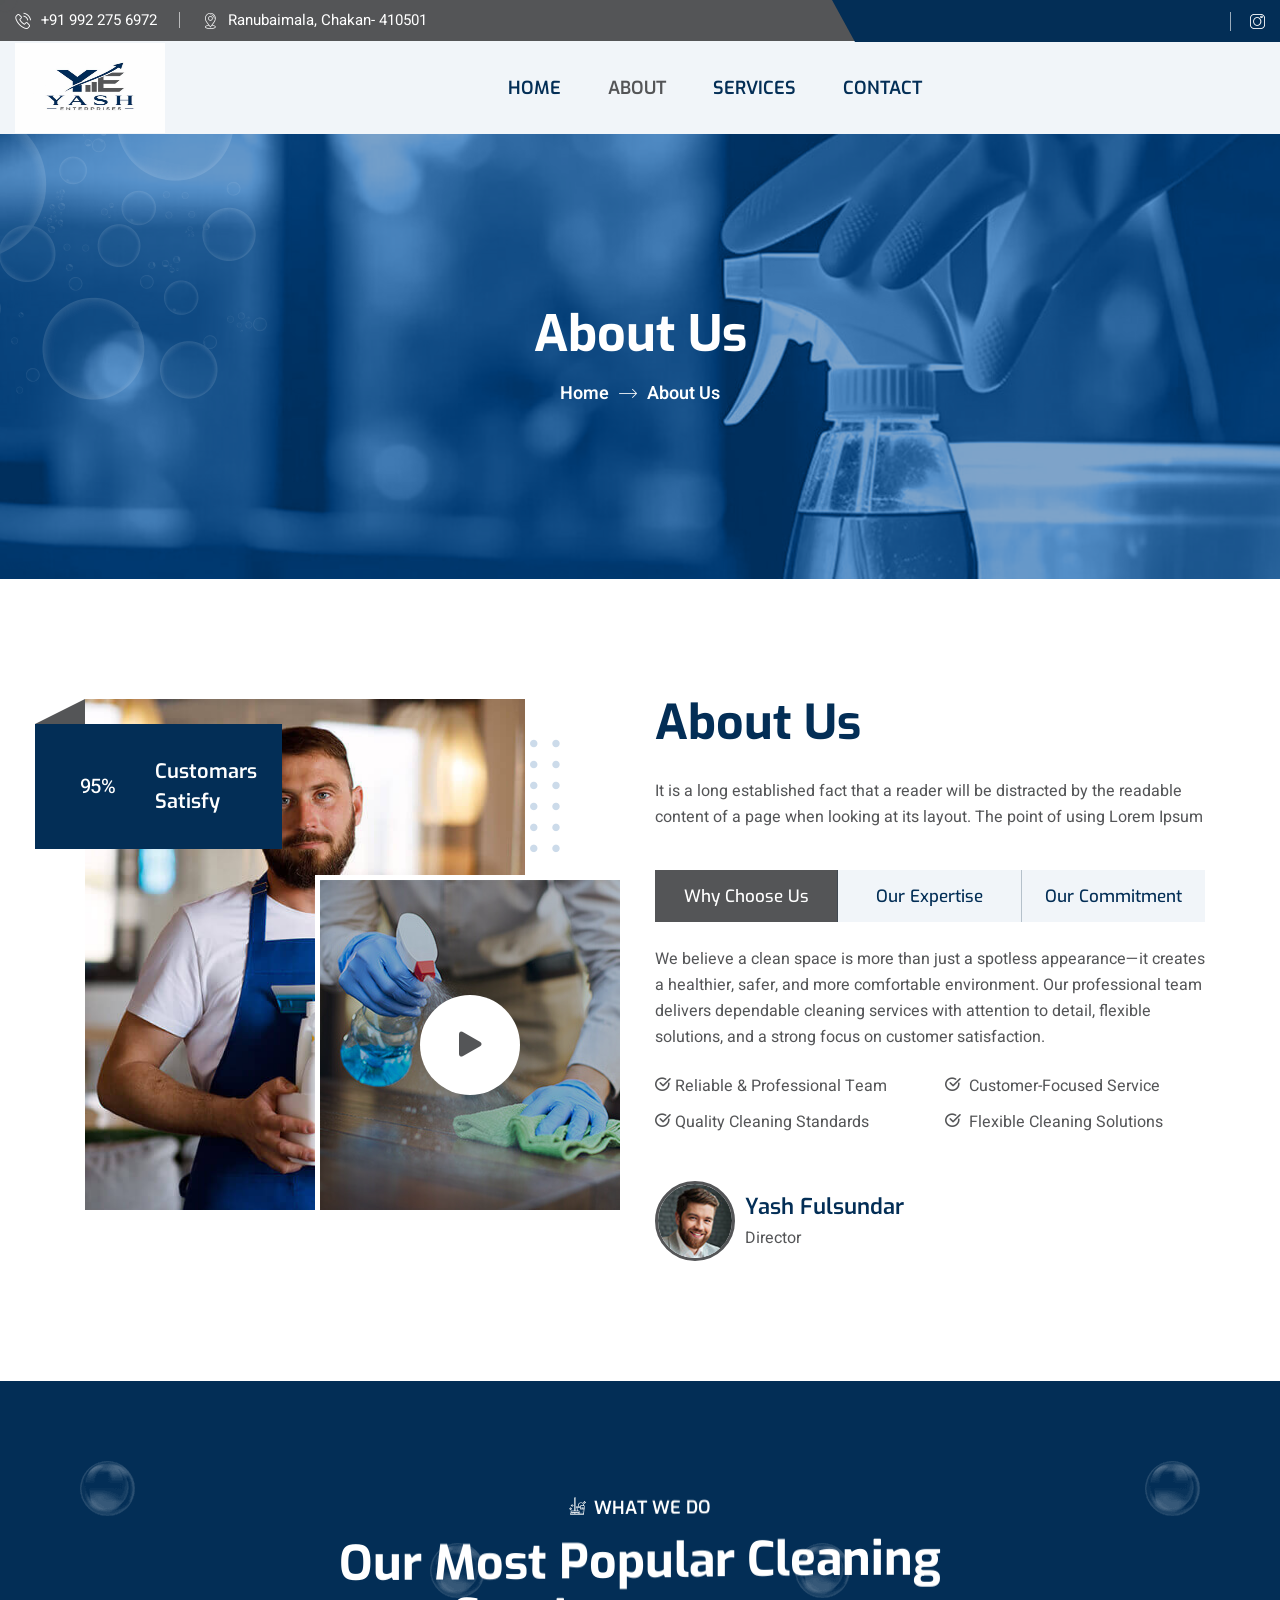
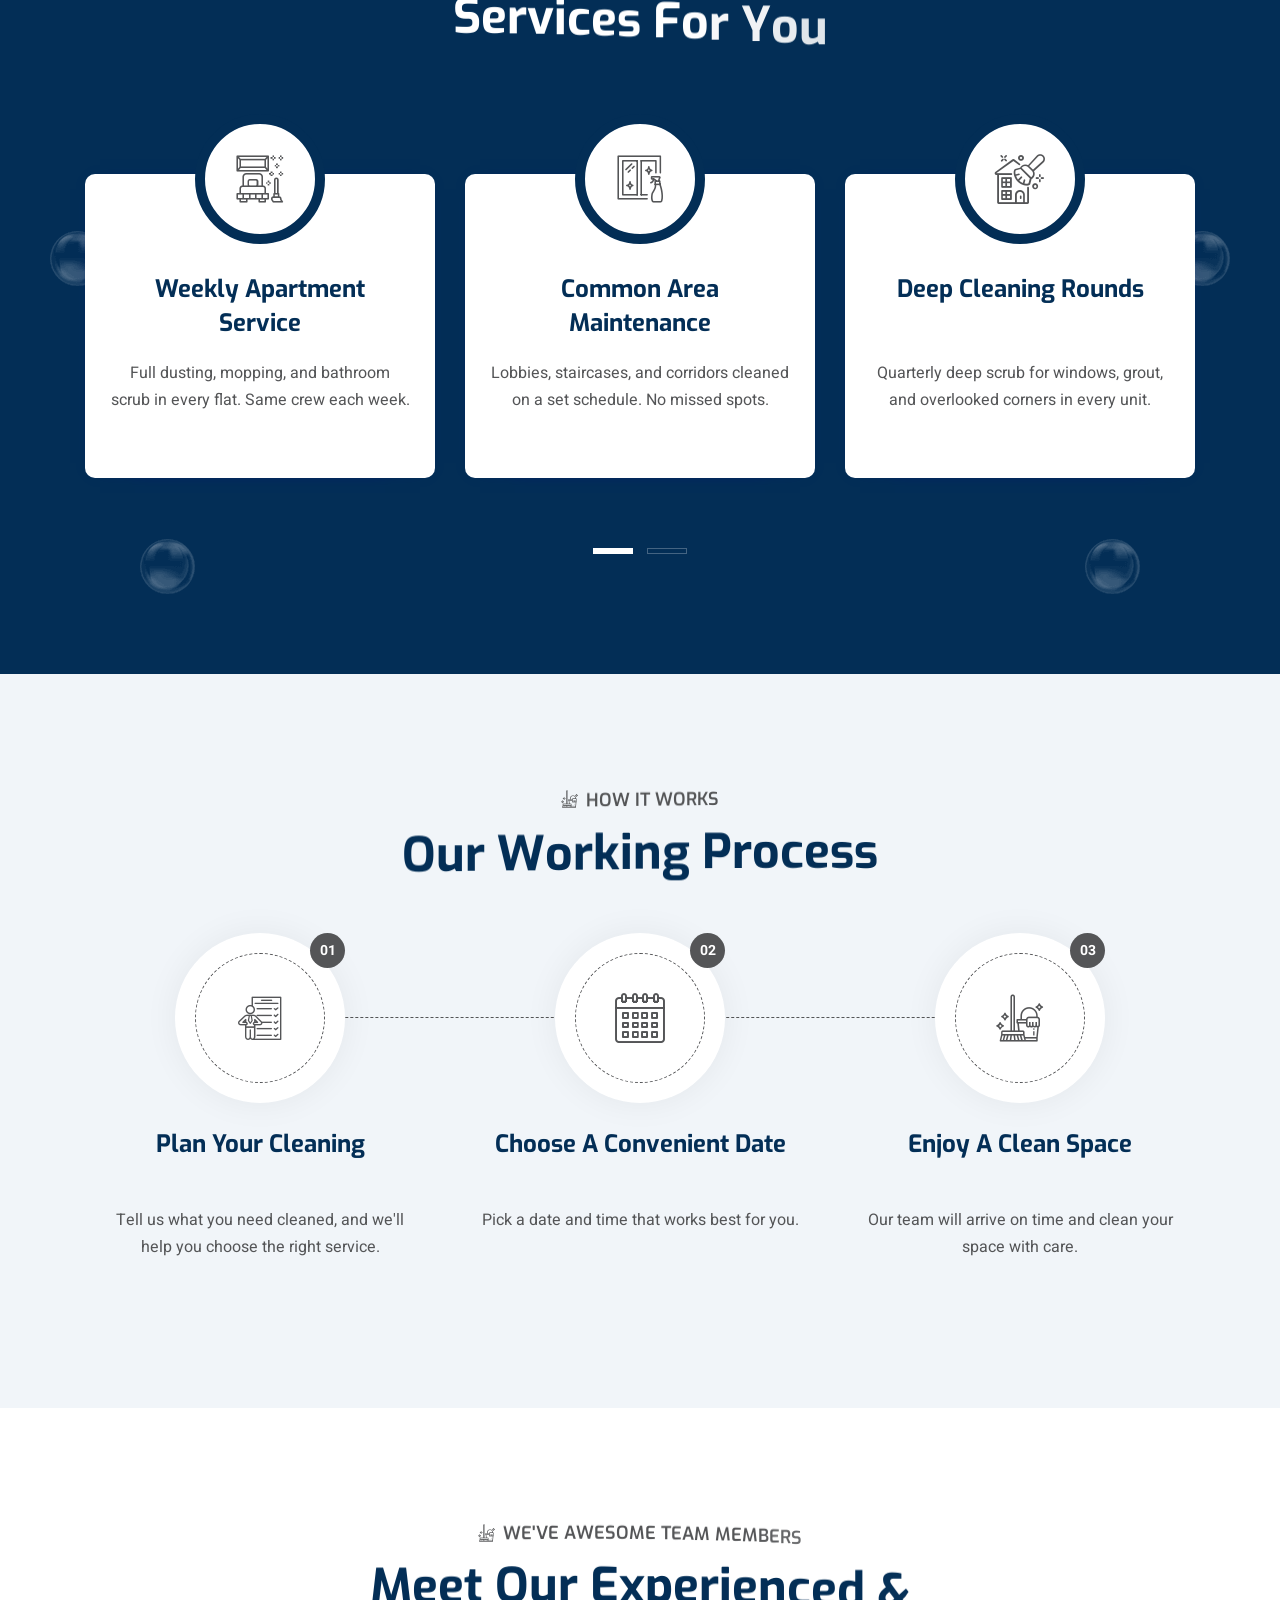
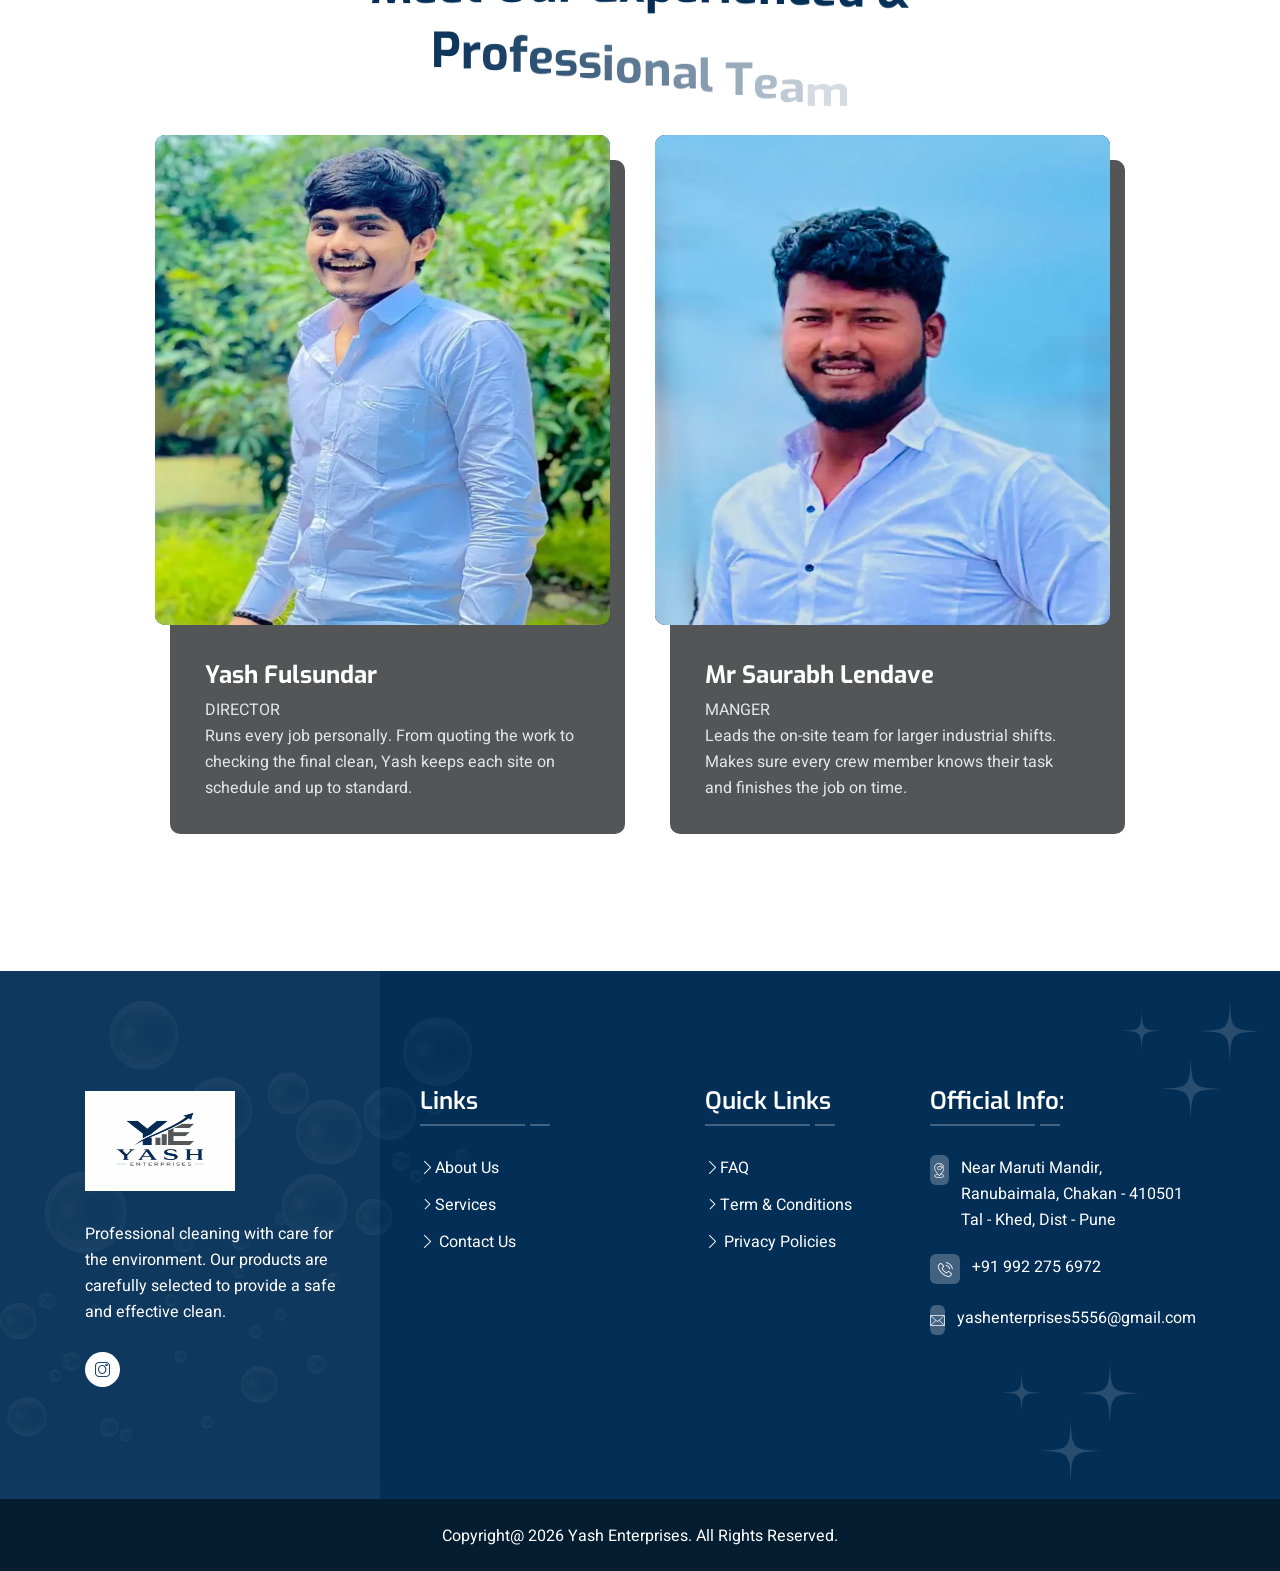
==== commit d89dd95c: "new chnages" ====
--- a/about-us.html
+++ b/about-us.html
@@ -72,6 +72,82 @@
     <!-- template styles -->
     <link rel="stylesheet" href="assets/css/style.css" />
     <link rel="stylesheet" href="assets/css/responsive.css" />
+    <style>
+        /* Services One carousel: aligned cards, 2-line heading, 3-line description */
+        .services-one__carousel .services-one__single {
+            min-height: 380px;
+        }
+
+        /* White box matches the card width so every card is identical */
+        .services-one__carousel .services-one__single-inner {
+            left: 0;
+            right: 0;
+            padding: 30px 25px 37px;
+        }
+
+        /* Heading: max 2 lines, "..." if longer, always reserves 2 lines */
+        .services-one__carousel .services-one__single-inner h2 {
+            width: 90%;
+            font-size: 24px;
+            line-height: 34px !important;
+            height: 68px !important;
+            margin: 28px auto 20px;
+            display: -webkit-box !important;
+            -webkit-line-clamp: 2;
+            line-clamp: 2;
+            -webkit-box-orient: vertical;
+            overflow: hidden;
+            text-overflow: ellipsis;
+        }
+
+        /* Description: max 3 lines, "..." if longer, always reserves 3 lines */
+        .services-one__carousel .services-one__single-inner p {
+            line-height: 27px !important;
+            height: 81px !important;
+            margin: 0 !important;
+            display: -webkit-box !important;
+            -webkit-line-clamp: 3;
+            line-clamp: 3;
+            -webkit-box-orient: vertical;
+            overflow: hidden;
+            text-overflow: ellipsis;
+        }
+        /* Working Process: equal-height cards */
+        .working-process-one .row > [class*="col-"] {
+            display: flex;
+        }
+
+        .working-process-one__single {
+            width: 100%;
+            height: 100%;
+        }
+
+        /* Heading: max 2 lines, "..." if longer, always reserves 2 lines */
+        .working-process-one__single .content-box h2 {
+            line-height: 34px !important;
+            height: 68px !important;
+            margin-bottom: 12px !important;
+            display: -webkit-box !important;
+            -webkit-line-clamp: 2;
+            line-clamp: 2;
+            -webkit-box-orient: vertical;
+            overflow: hidden;
+            text-overflow: ellipsis;
+        }
+
+        /* Description: max 3 lines, "..." if longer, always reserves 3 lines */
+        .working-process-one__single .content-box p {
+            line-height: 27px !important;
+            height: 81px !important;
+            margin: 0 !important;
+            display: -webkit-box !important;
+            -webkit-line-clamp: 3;
+            line-clamp: 3;
+            -webkit-box-orient: vertical;
+            overflow: hidden;
+            text-overflow: ellipsis;
+        }
+    </style>
 </head>
 <body class="custom-cursor">
 
@@ -902,19 +978,16 @@
             <ul class="mobile-nav__contact list-unstyled">
                 <li>
                     <i class="icon-envelope"></i>
-                    <a href="mailto:needhelp@cleanin.com">needhelp@cleanin.com</a>
+                    <a href="mailto:yashenterprises5556@gmail.com">yashenterprises5556@gmail.com</a>
                 </li>
                 <li>
                     <i class="icon-phone-call"></i>
-                    <a href="tel:666-888-0000">666 888 0000</a>
+                    <a href="tel:992-275-6972">992 275 6972</a>
                 </li>
             </ul>
             <div class="mobile-nav__top">
                 <div class="mobile-nav__social">
-                    <a href="#" class="icon-facebook-app-symbol"></a>
-                    <a href="#" class="icon-twitter-1"></a>
                     <a href="https://www.instagram.com/yash.enterprises__?utm_source=qr&stkn=MXd3OWpuMnVmbTJweQ%3D%3D" class="icon-instagram"></a>
-                    <a href="#" class="icon-pinterest"></a>
                 </div>
             </div>
         </div>
--- a/assets/css/style.css
+++ b/assets/css/style.css
@@ -1220,7 +1220,7 @@
 }
 
 .mobile-nav__content {
-  width: 300px;
+  width: 322px;
   background-color: var(--cleanin-black);
   z-index: 10;
   position: relative;
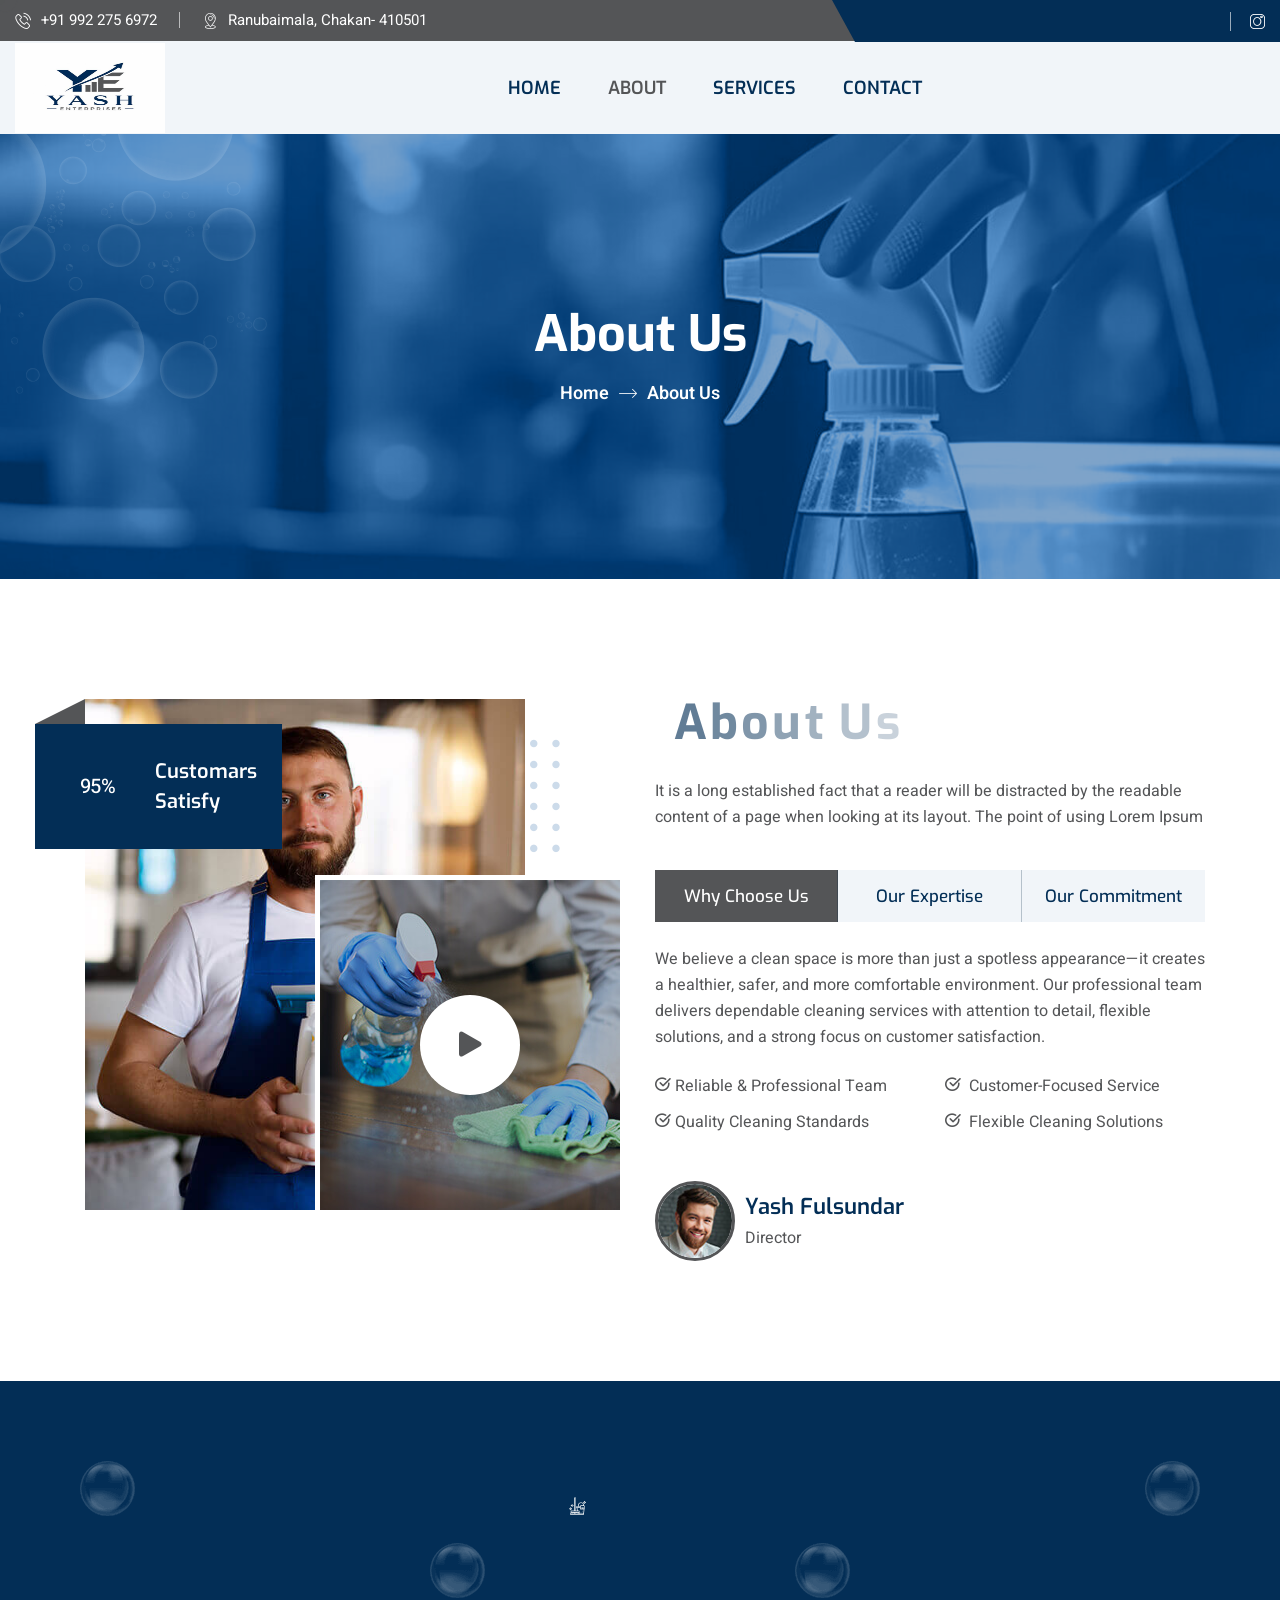
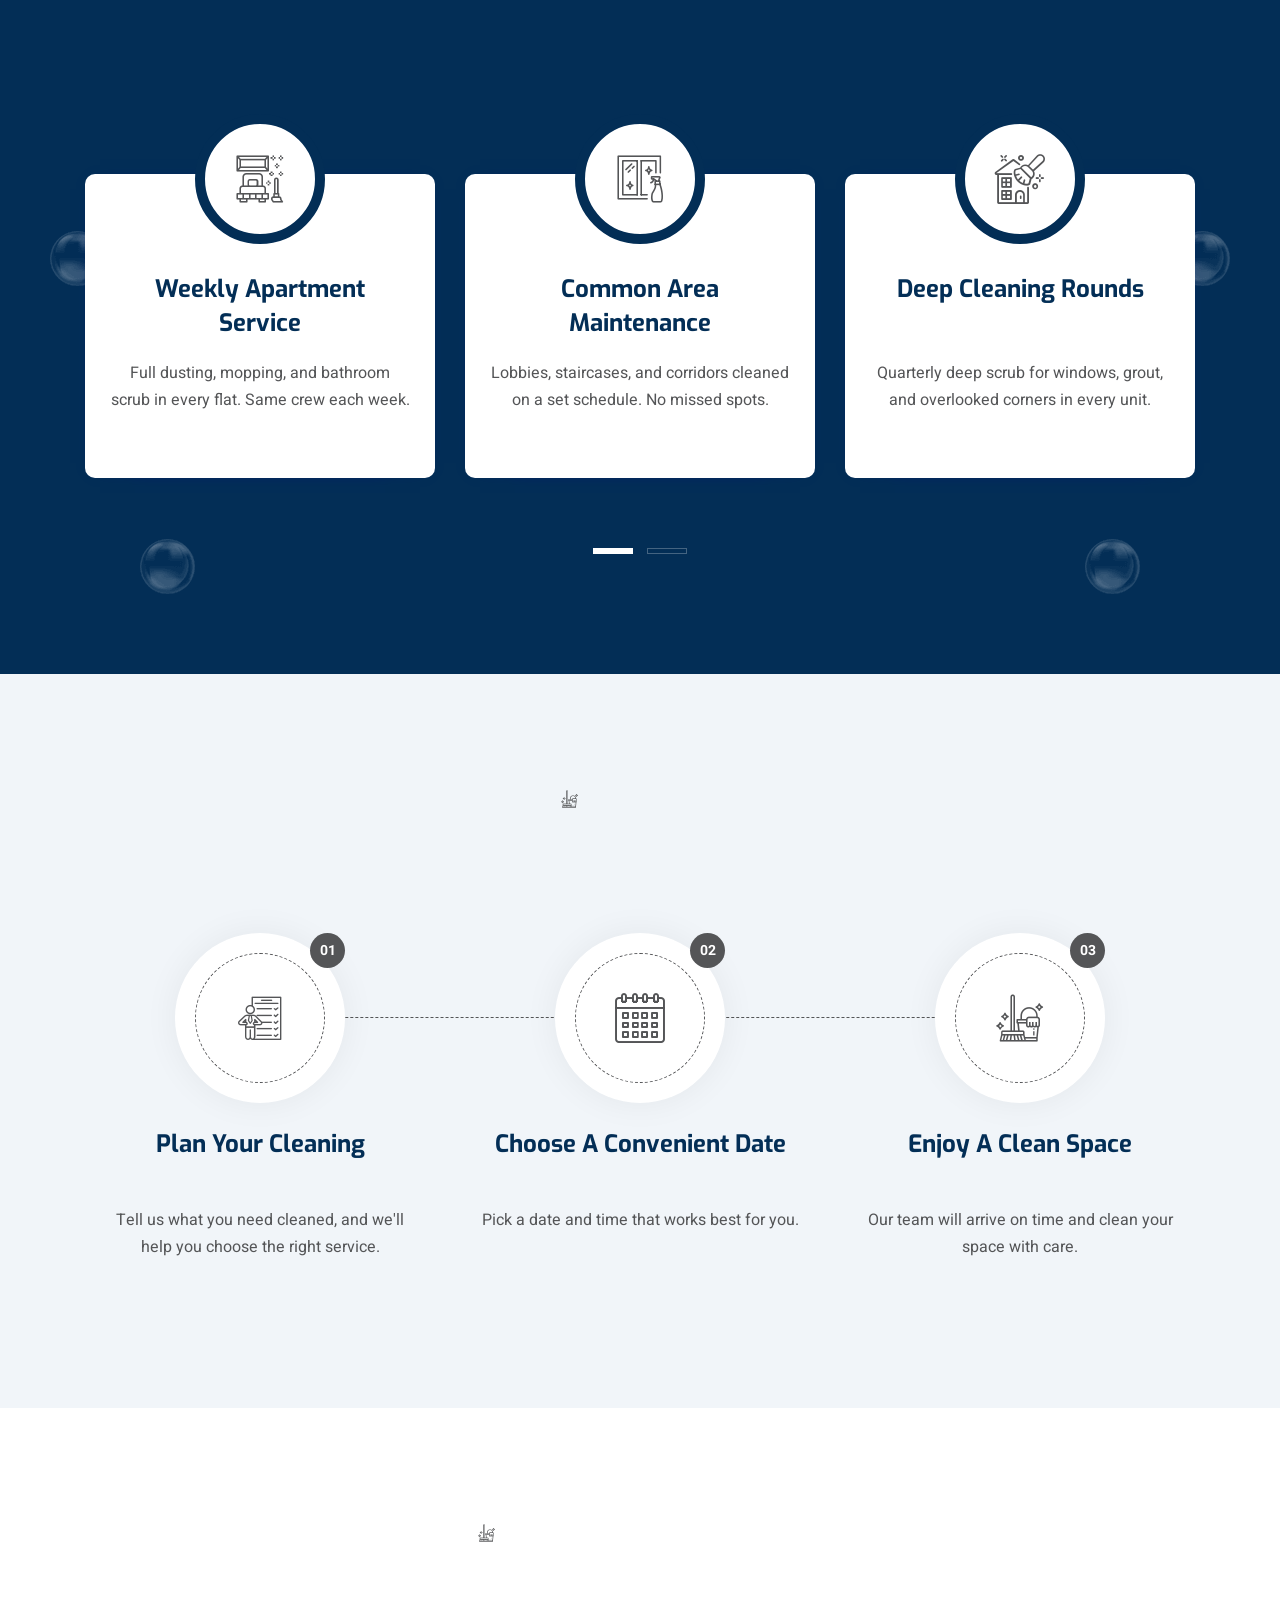
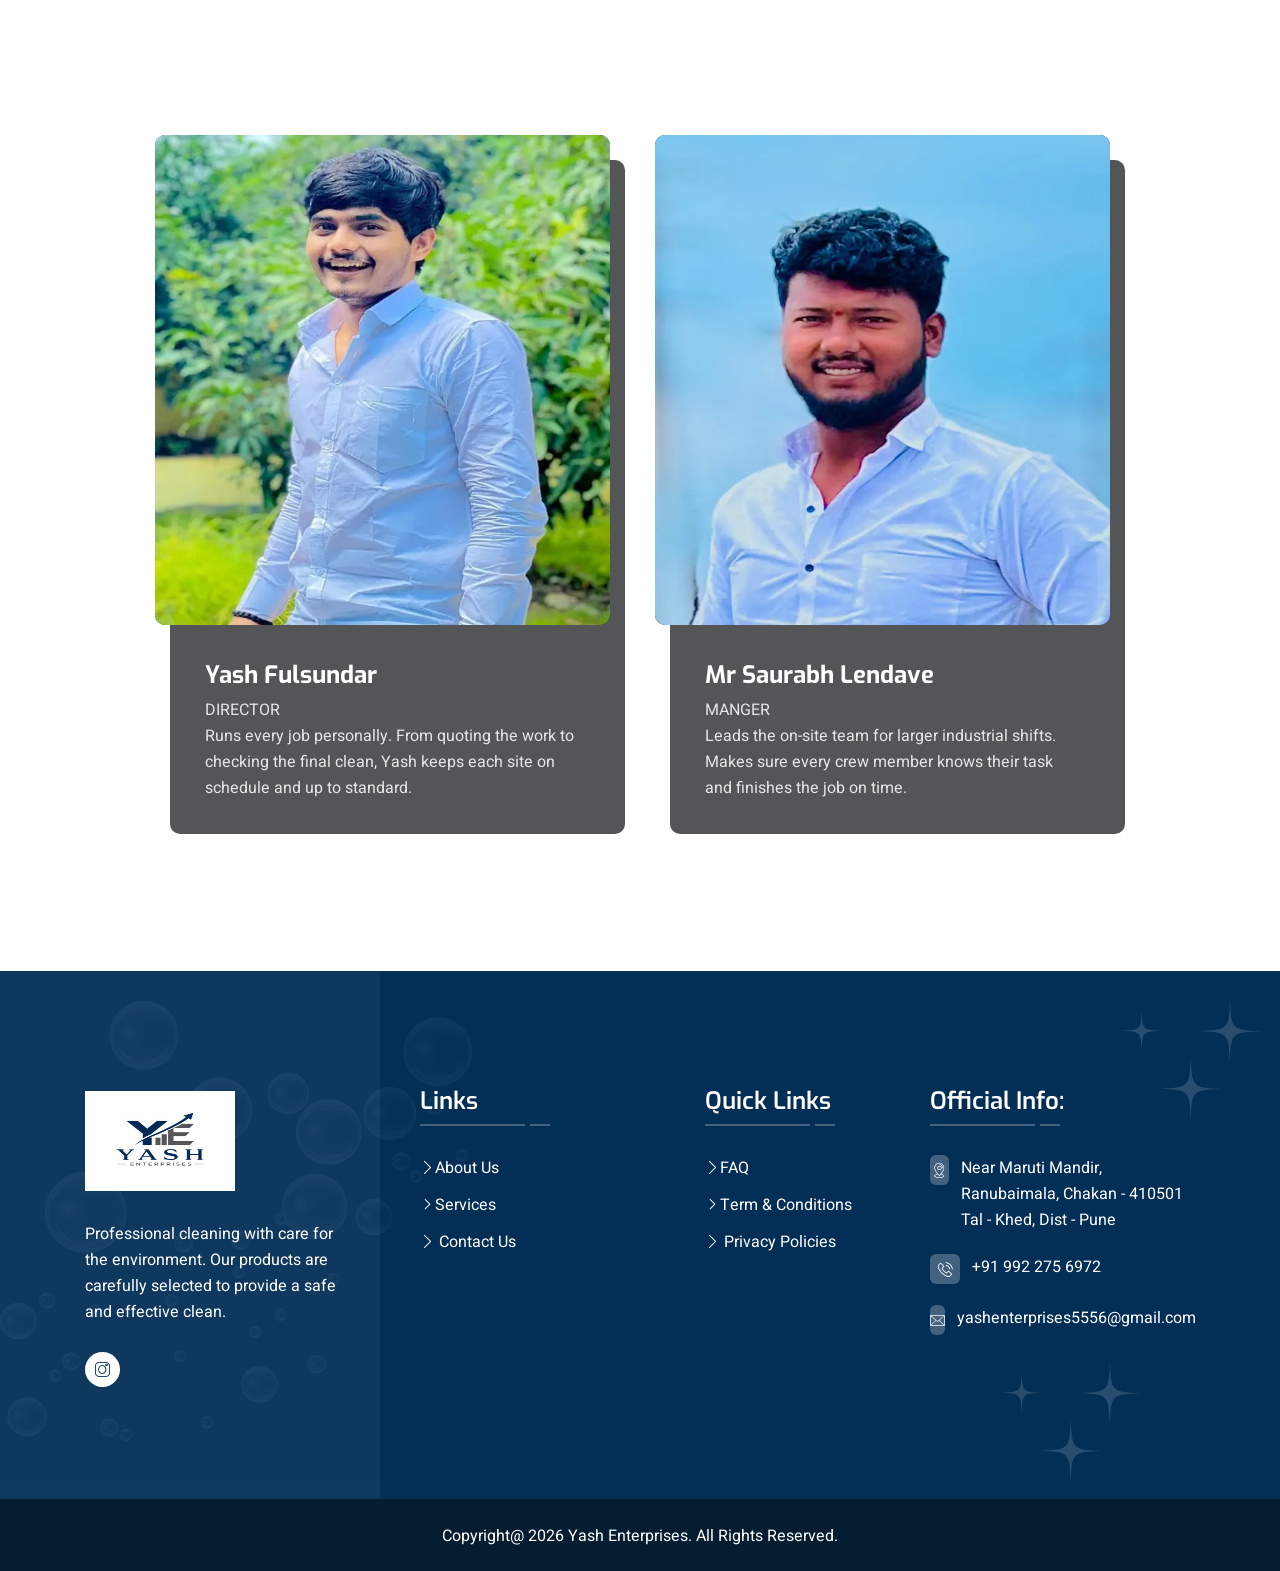
==== commit bc7c92fd: "new chnages" ====
--- a/about-us.html
+++ b/about-us.html
@@ -548,7 +548,7 @@
                                 </div>
 
                                 <h2>
-                                    <a href="house-cleaning.php">Weekly Apartment Service</a>
+                                    Weekly Apartment Service
                                 </h2>
 
                                 <p>
@@ -571,7 +571,7 @@
                                 </div>
 
                                 <h2>
-                                    <a href="house-cleaning.php">Common Area Maintenance</a>
+                                   Common Area Maintenance
                                 </h2>
 
                                 <p>
@@ -594,7 +594,7 @@
                                 </div>
 
                                 <h2>
-                                    <a href="house-cleaning.php">Deep Cleaning Rounds</a>
+                                   Deep Cleaning Rounds
                                 </h2>
 
                                 <p>
@@ -617,7 +617,7 @@
                                 </div>
 
                                 <h2>
-                                    <a href="house-cleaning.php">Garbage & Recycling Runs</a>
+                                    Garbage & Recycling Runs
                                 </h2>
 
                                 <p>
@@ -640,7 +640,7 @@
                                 </div>
 
                                 <h2>
-                                    <a href="house-cleaning.php">Parking & Basement Upkeep</a>
+                                   Parking & Basement Upkeep
                                 </h2>
 
                                 <p>
@@ -663,7 +663,7 @@
                                 </div>
 
                                 <h2>
-                                    <a href="house-cleaning.php">Custom Society Packages</a>
+                                   Custom Society Packages
                                 </h2>
 
                                 <p>
@@ -712,7 +712,7 @@
                             </div>
 
                             <div class="content-box text-center">
-                                <h2><a href="#">Plan Your Cleaning</a></h2>
+                                <h2>Plan Your Cleaning</h2>
                                 <p>Tell us what you need cleaned, and we'll help you choose the right service.</p>
                             </div>
                         </div>
@@ -728,7 +728,7 @@
                             </div>
 
                             <div class="content-box text-center">
-                                <h2><a href="#">Choose a Convenient Date</a></h2>
+                                <h2>Choose a Convenient Date</h2>
                                 <p>Pick a date and time that works best for you.</p>
                             </div>
                         </div>
@@ -744,7 +744,7 @@
                             </div>
 
                             <div class="content-box text-center">
-                                <h2><a href="#">Enjoy a Clean Space</a></h2>
+                                <h2>Enjoy a Clean Space</h2>
                                 <p>Our team will arrive on time and clean your space with care.</p>
                             </div>
                         </div>
@@ -790,7 +790,7 @@
 
                                 <div class="team-three__single-content">
                                     <div class="shape1"><img src="assets/images/shapes/team-v3-shape1.png" alt=""></div>
-                                    <h2><a href="team-details.php">Yash Fulsundar</a></h2>
+                                    <h2 style="color:white">Yash Fulsundar</h2>
                                     <p>DIRECTOR</p>
                                     <p>Runs every job personally. From quoting the work to checking the final clean, Yash keeps each site on schedule and up to standard.</p>
                                 </div>
@@ -814,7 +814,7 @@
 
                                 <div class="team-three__single-content">
                                     <div class="shape1"><img src="assets/images/shapes/team-v3-shape1.png" alt=""></div>
-                                    <h2><a href="team-details.php">Mr Saurabh Lendave</a></h2>
+                                    <h2 style="color:white">Mr Saurabh Lendave</h2>
                                     <p>MANGER</p>
                                     <p>Leads the on-site team for larger industrial shifts. Makes sure every crew member knows their task and finishes the job on time.</p>
                                 </div>
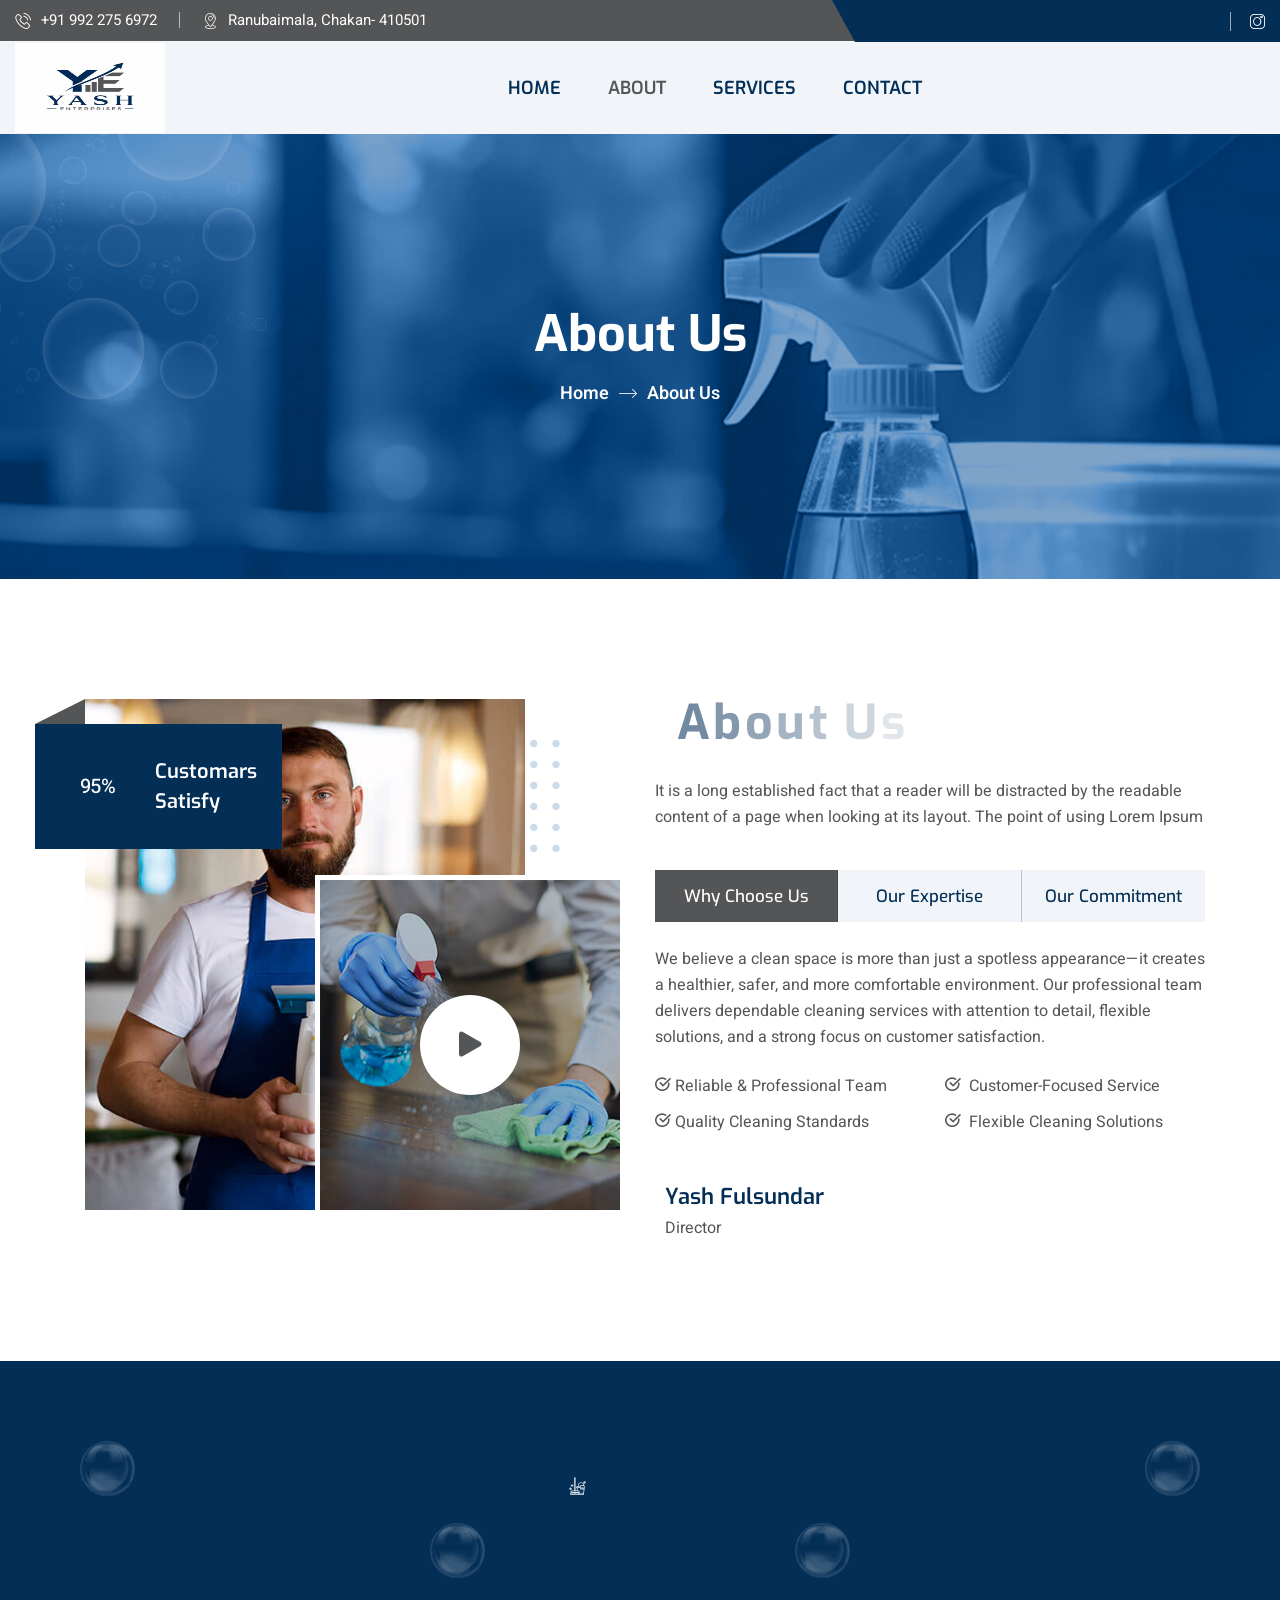
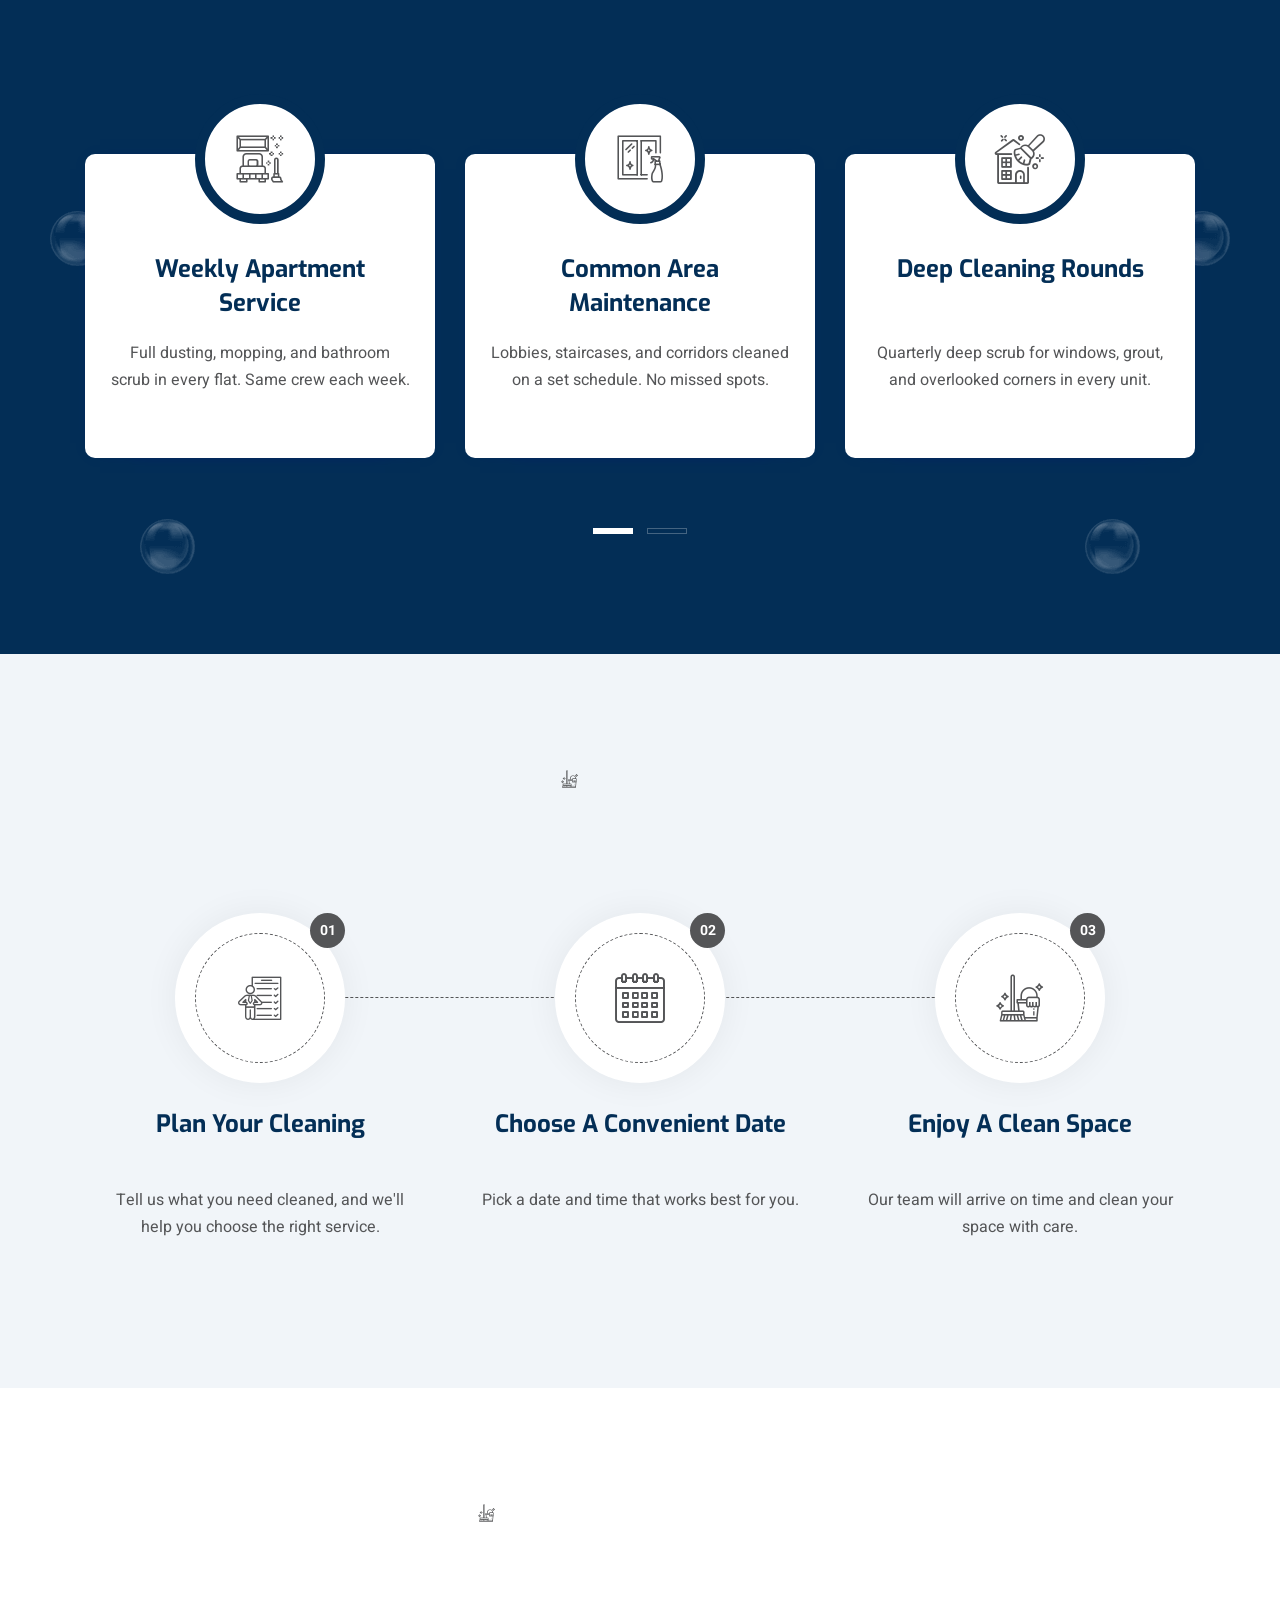
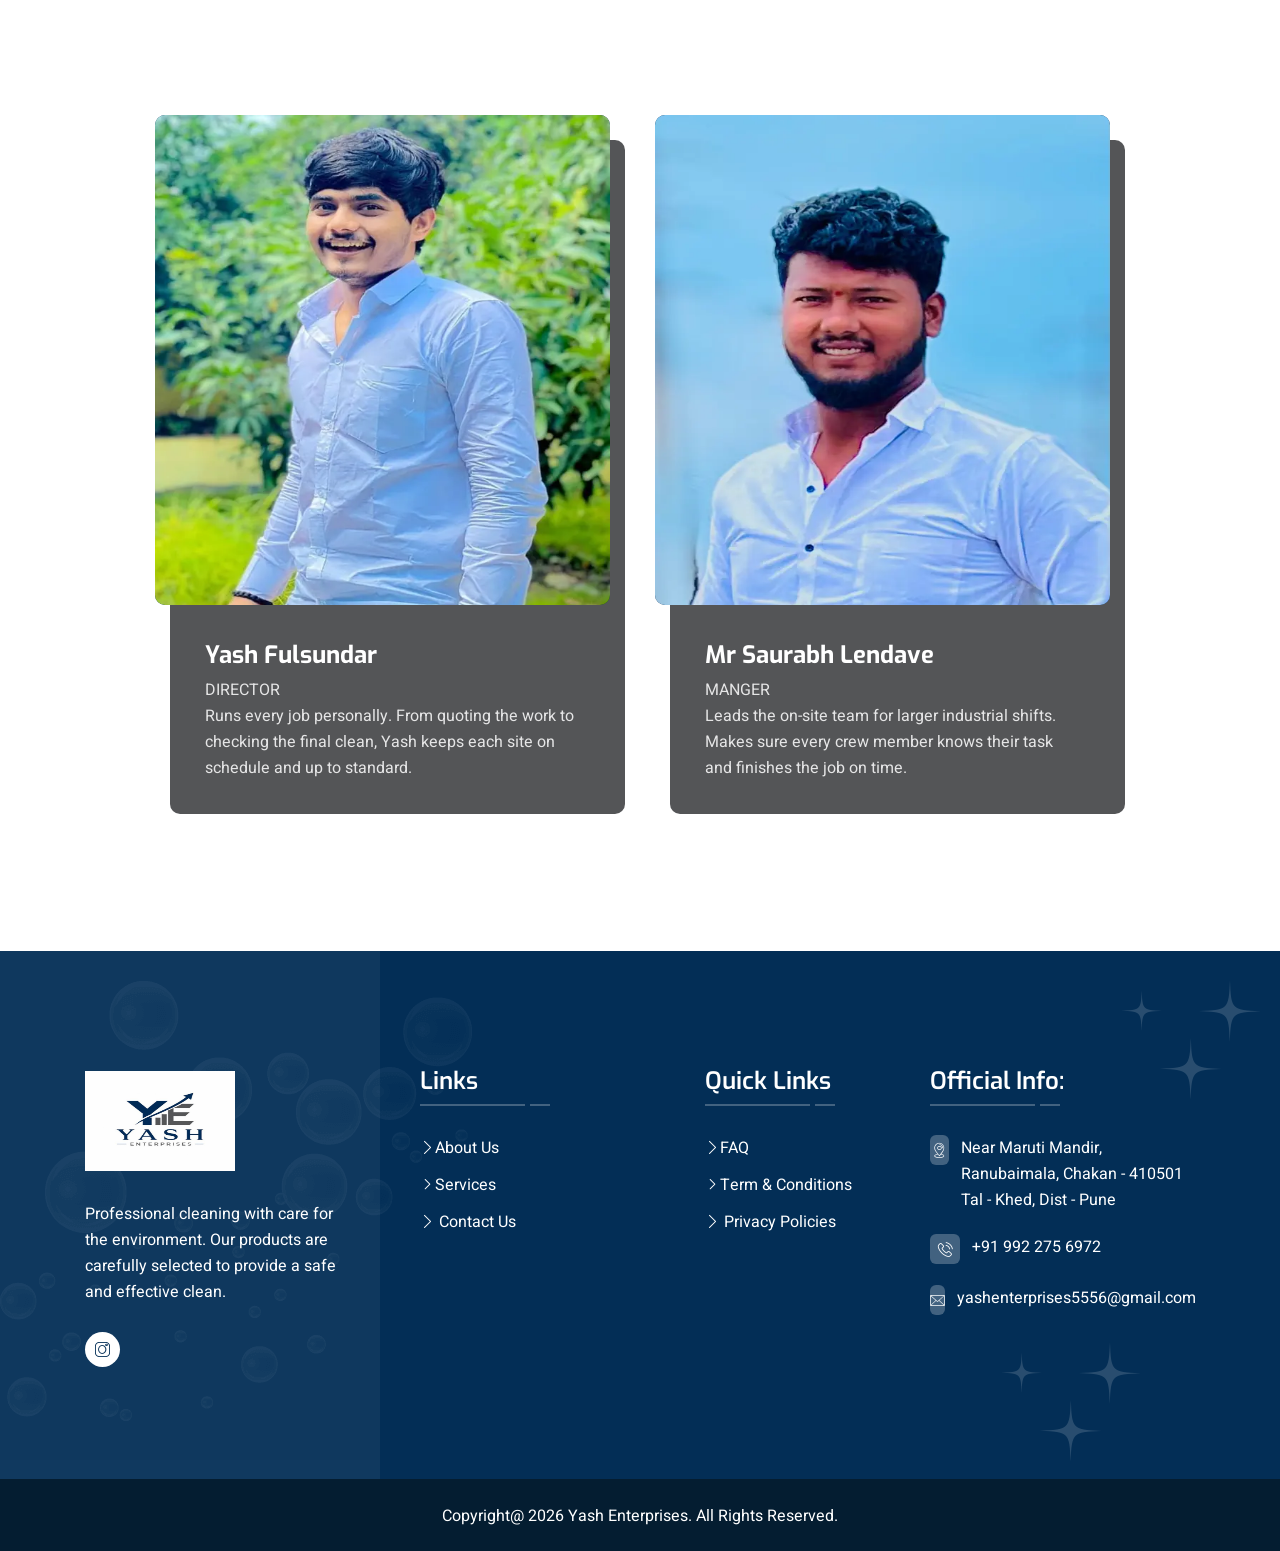
==== commit fba5a311: "new chnages" ====
--- a/about-us.html
+++ b/about-us.html
@@ -495,9 +495,9 @@
 
                     <div class="about-two__content-bottom">
                         <div class="about-two__content-founder">
-                        <div class="img-box">
+                        <!-- <div class="img-box">
                             <img src="assets/images/about/about-v2-img3.jpg" alt="">
-                        </div>
+                        </div> -->
                         <div class="text-box">
                             <h3>Yash Fulsundar</h3>
                             <p>Director</p>
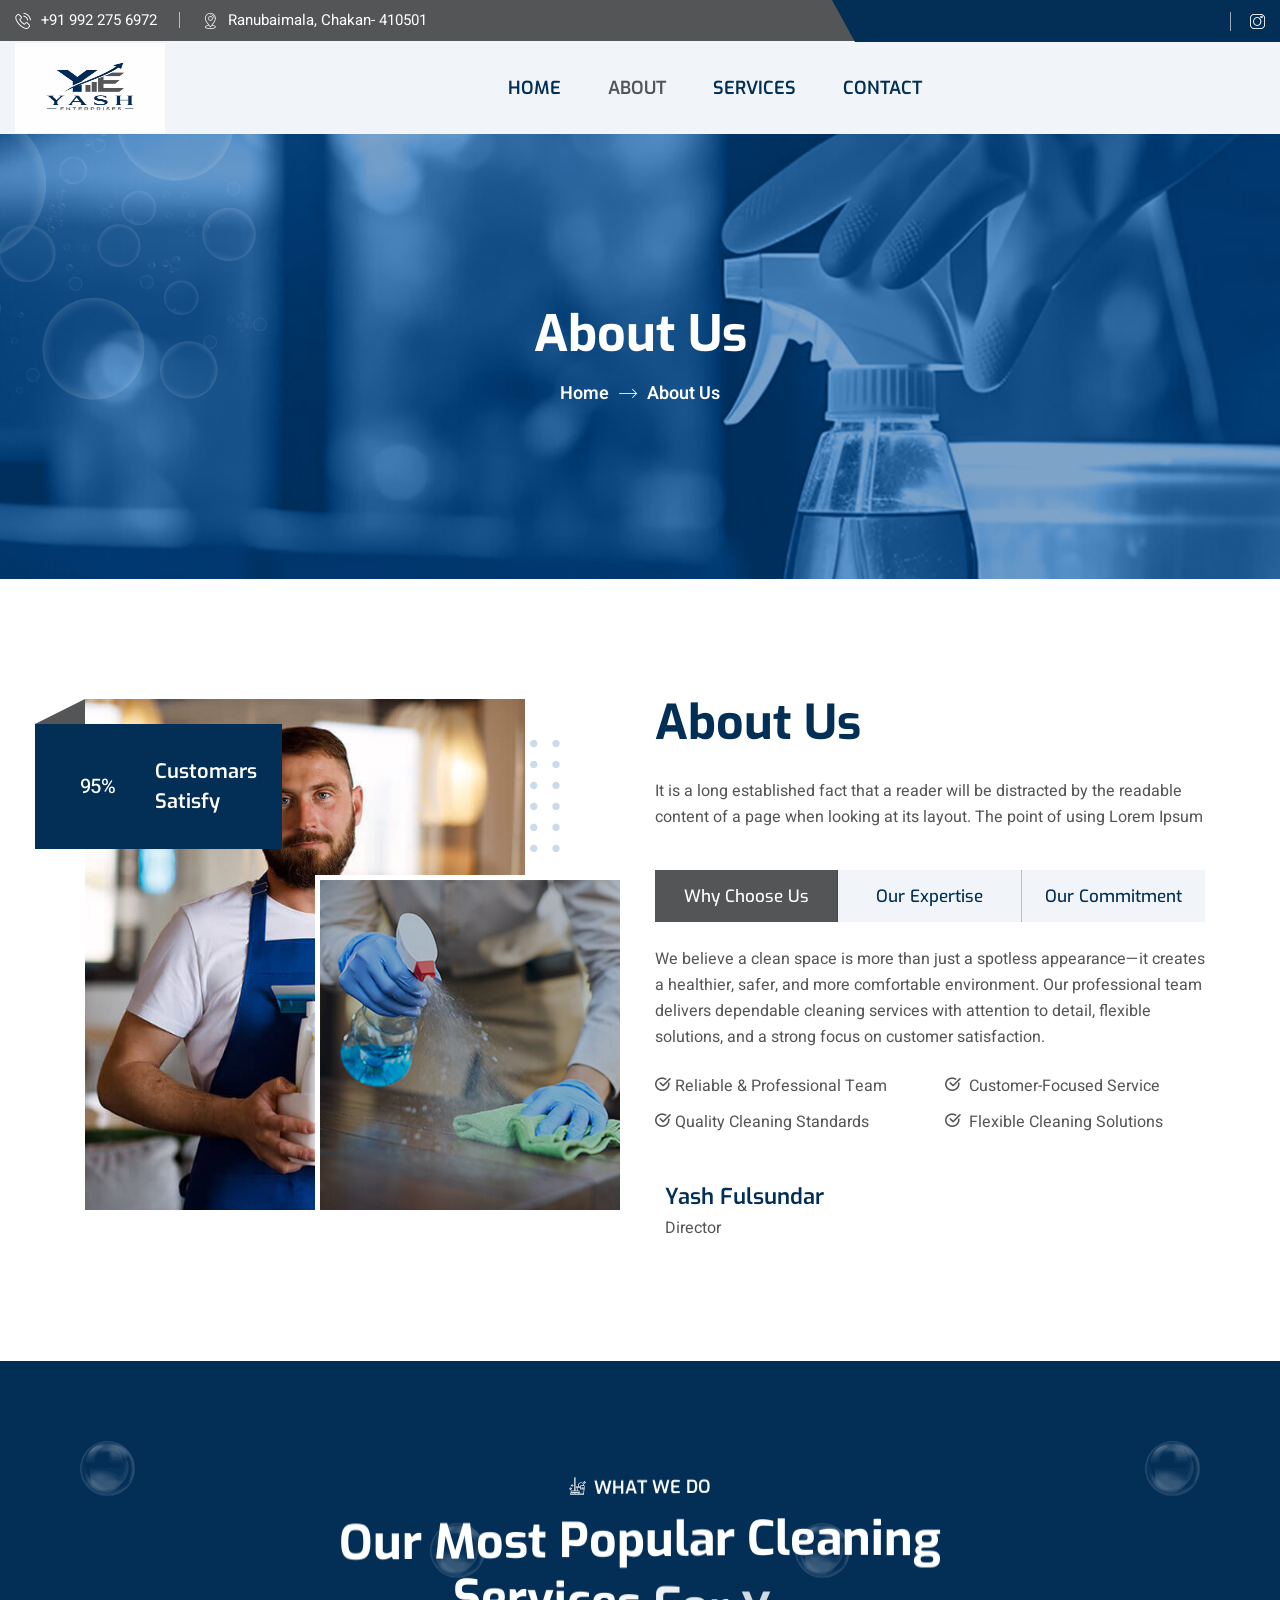
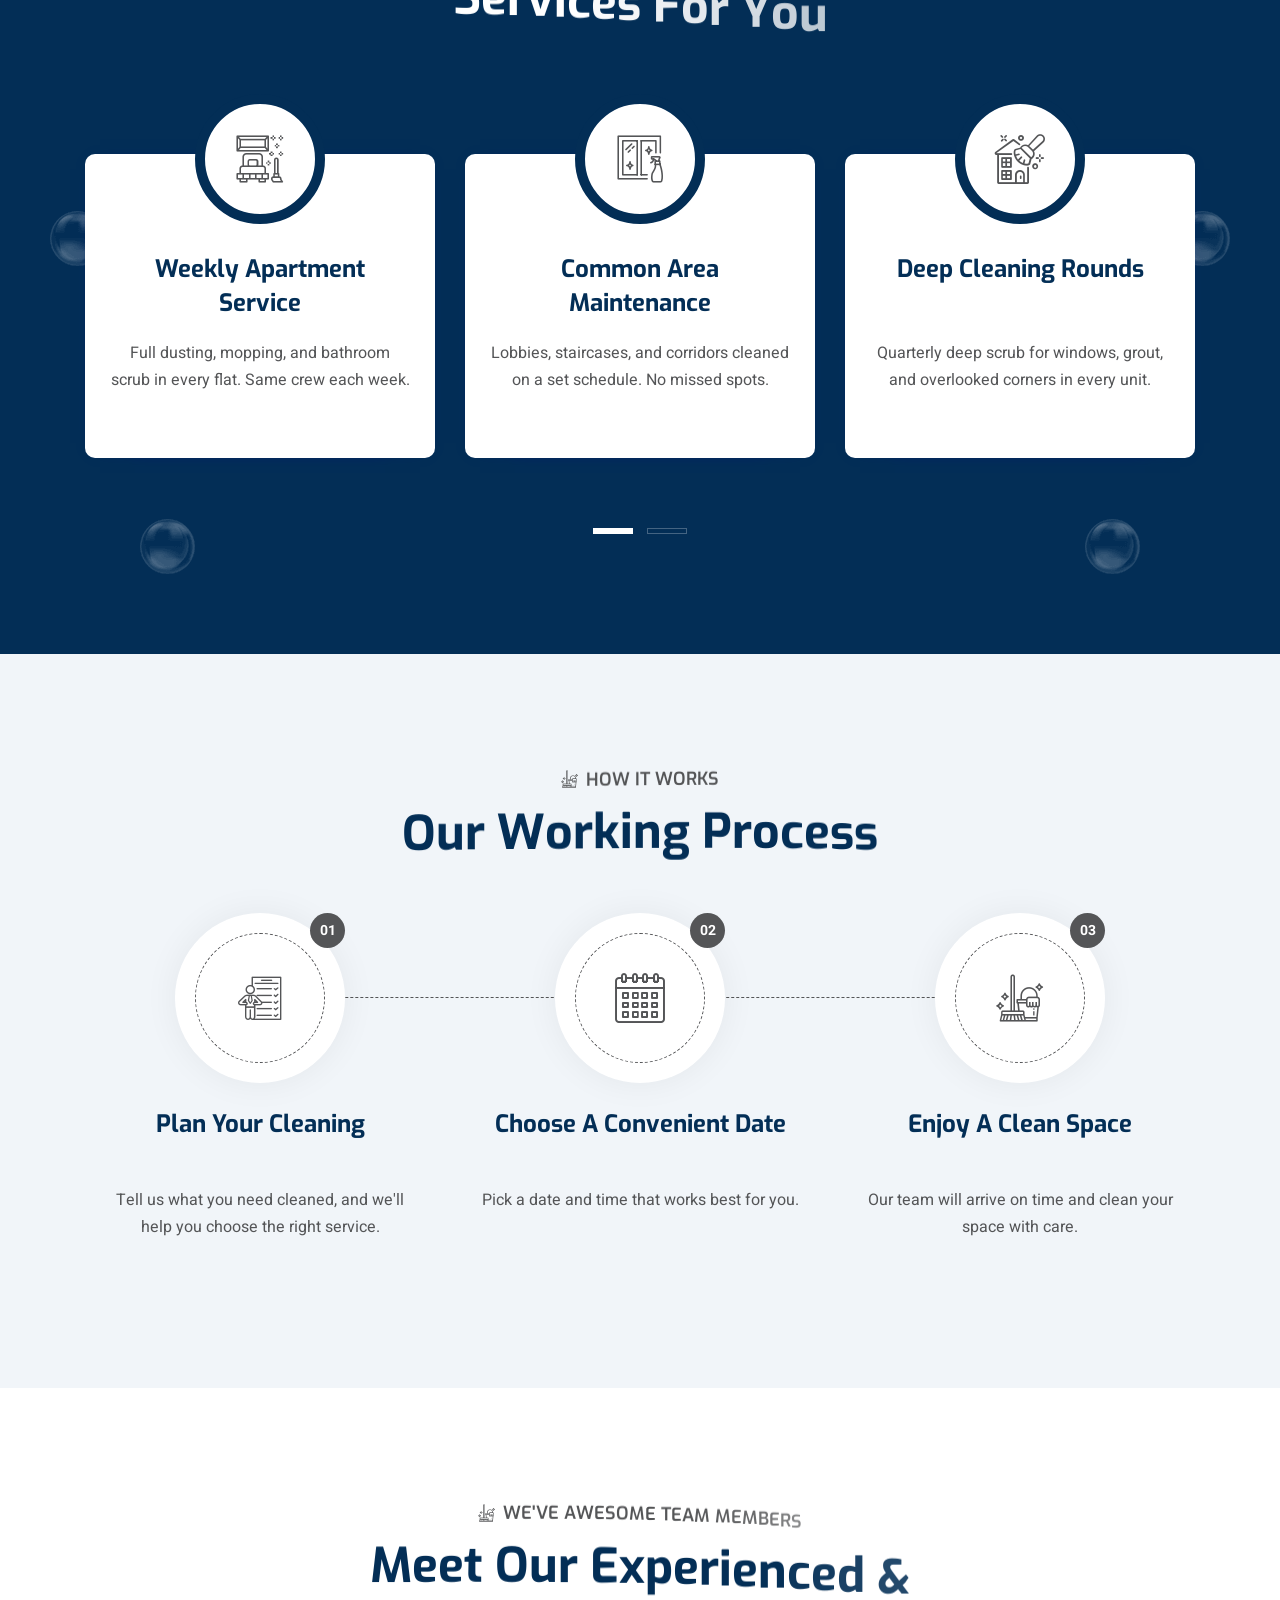
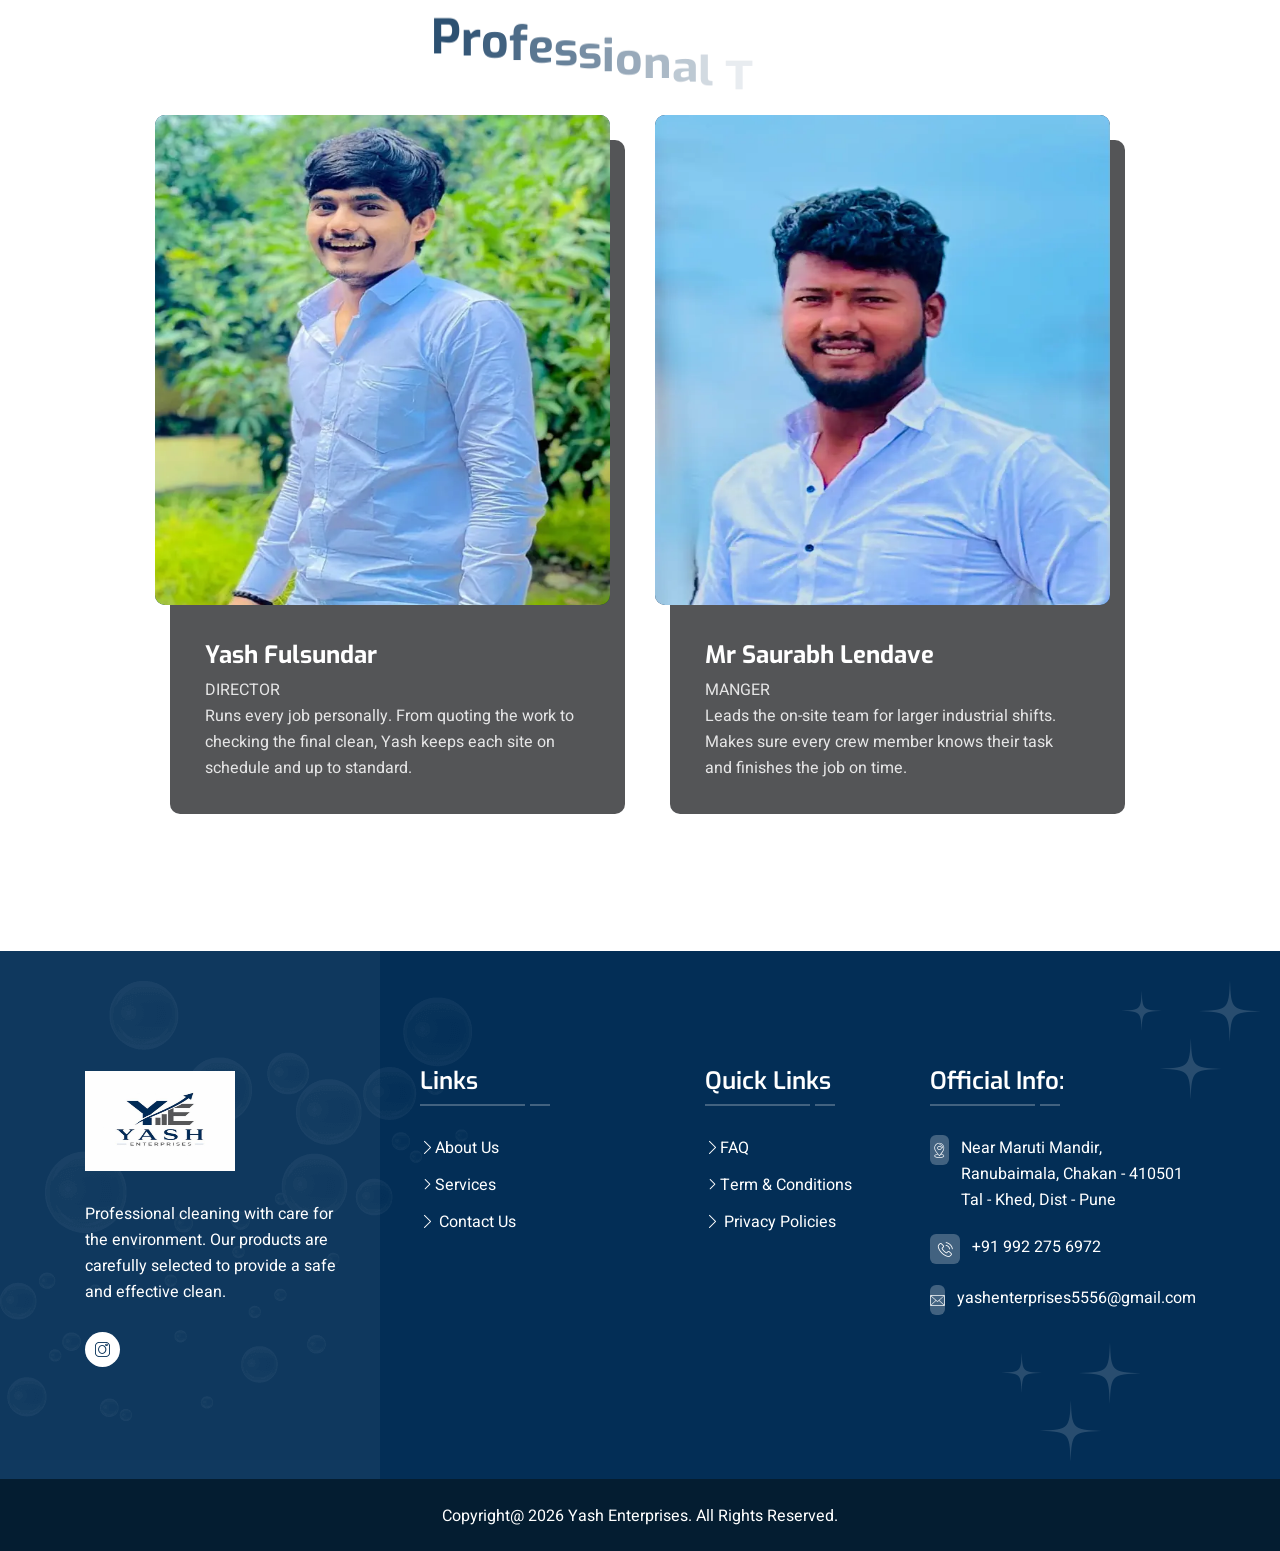
==== commit 2d6d8131: "new chnages" ====
--- a/about-us.html
+++ b/about-us.html
@@ -178,7 +178,7 @@
                                 <i class="icon-phone-call"></i>
                             </div>
                             <div class="text">
-                                <p><a href="tel:1234567890">+91 992 275 6972</a></p>
+                                <p>+91 992 275 6972</p>
                             </div>
                         </li>
 
@@ -300,15 +300,6 @@
 
                     <div class="about-two__img2">
                         <img src="assets/images/about/about-v2-img2.jpg" alt="">
-                        <div class="about-one__video">
-                        <a href="https://www.youtube.com/watch?v=06dV9txztKY"
-                            class="video-popup">
-                            <div class="about-one__video-icon">
-                            <span class="icon-play-button-arrowhead"></span>
-                            <i class="ripple"></i>
-                            </div>
-                        </a>
-                        </div>
                     </div>
                     <div class="about-two__img-content">
                         <div class="progress-box">
